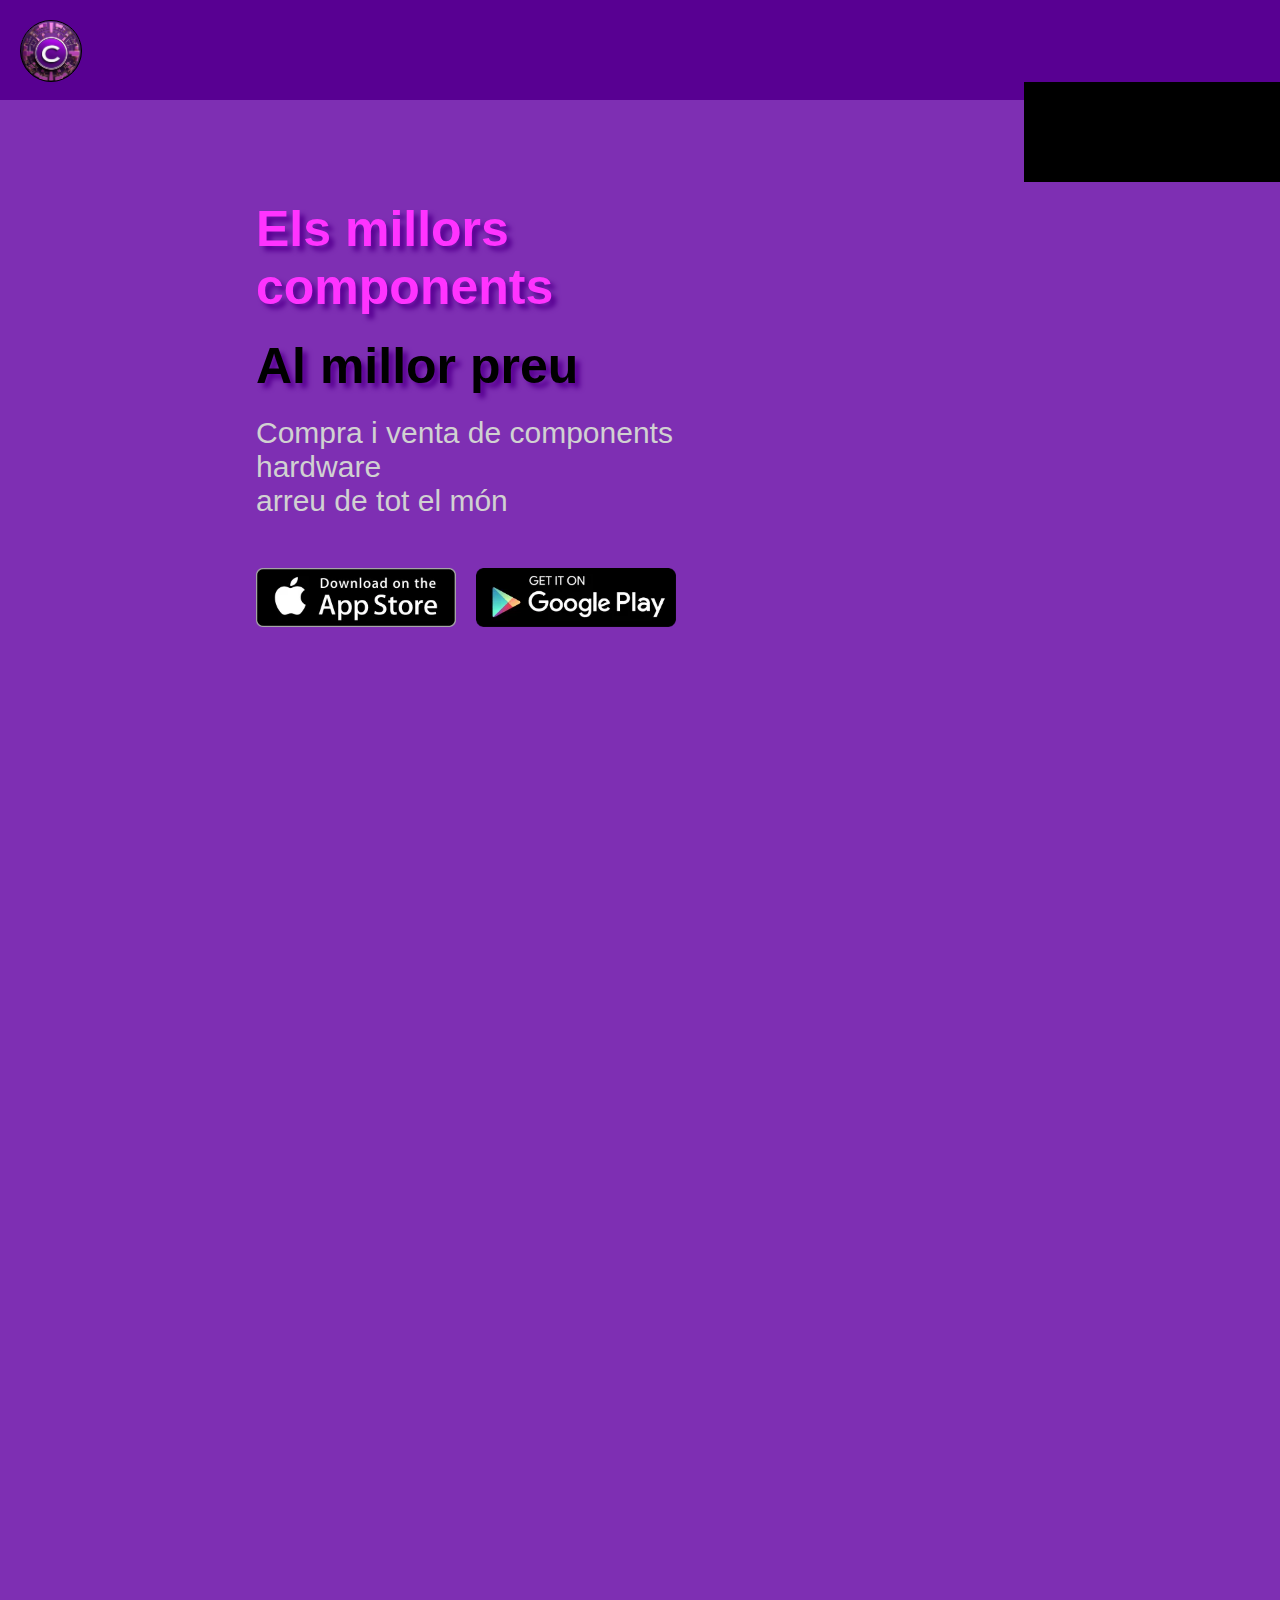
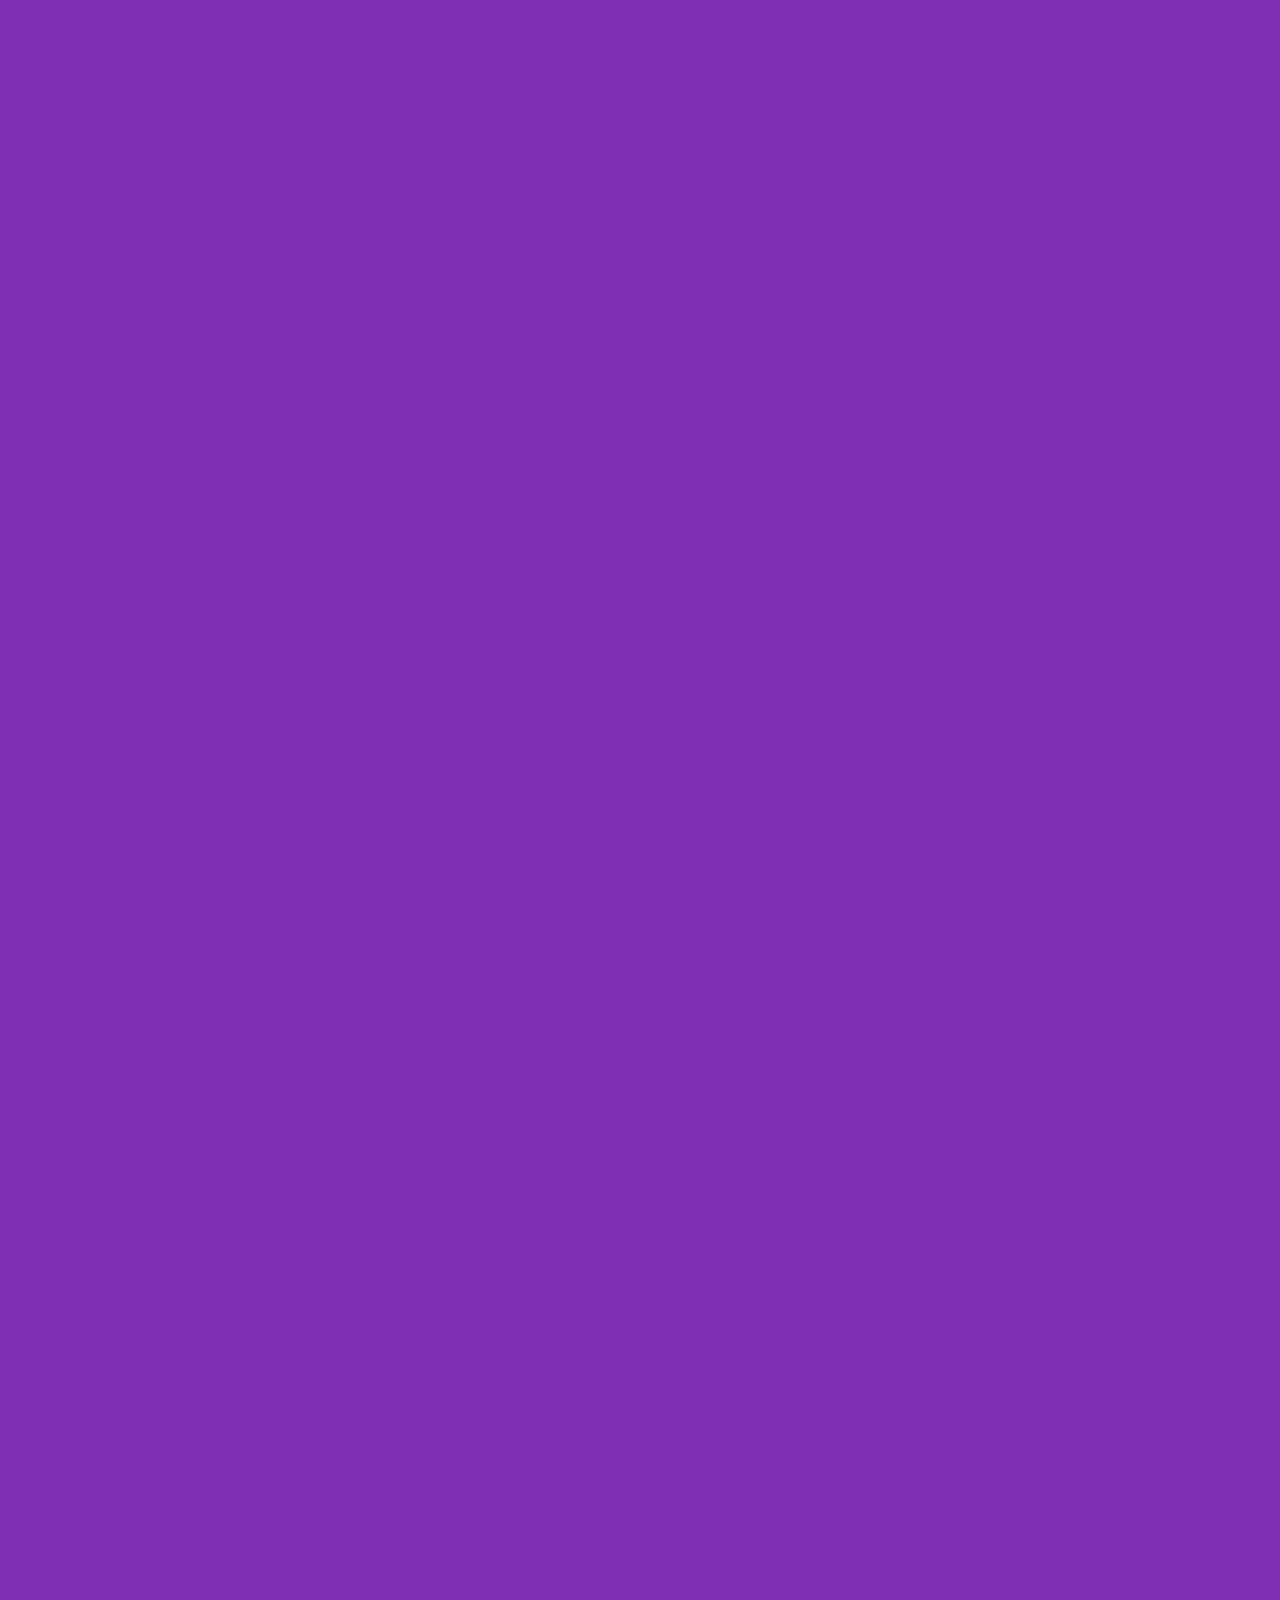
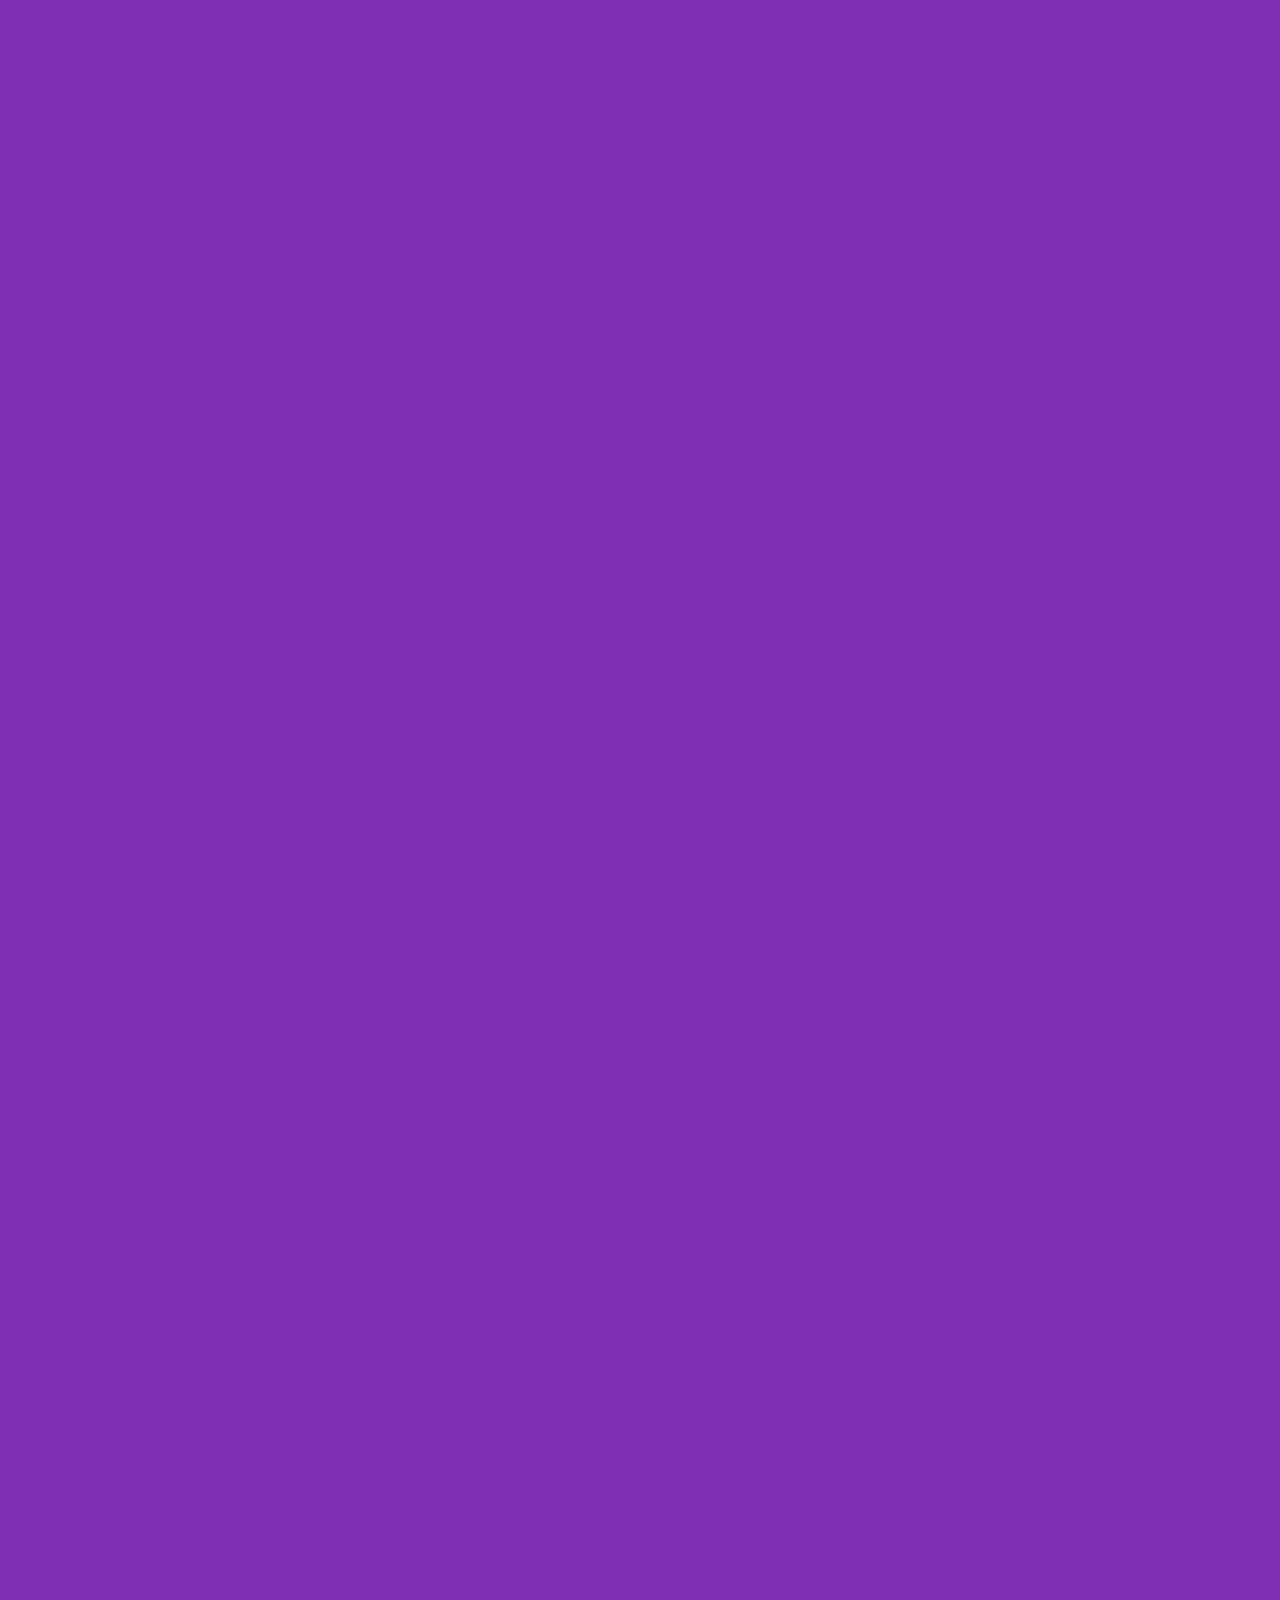
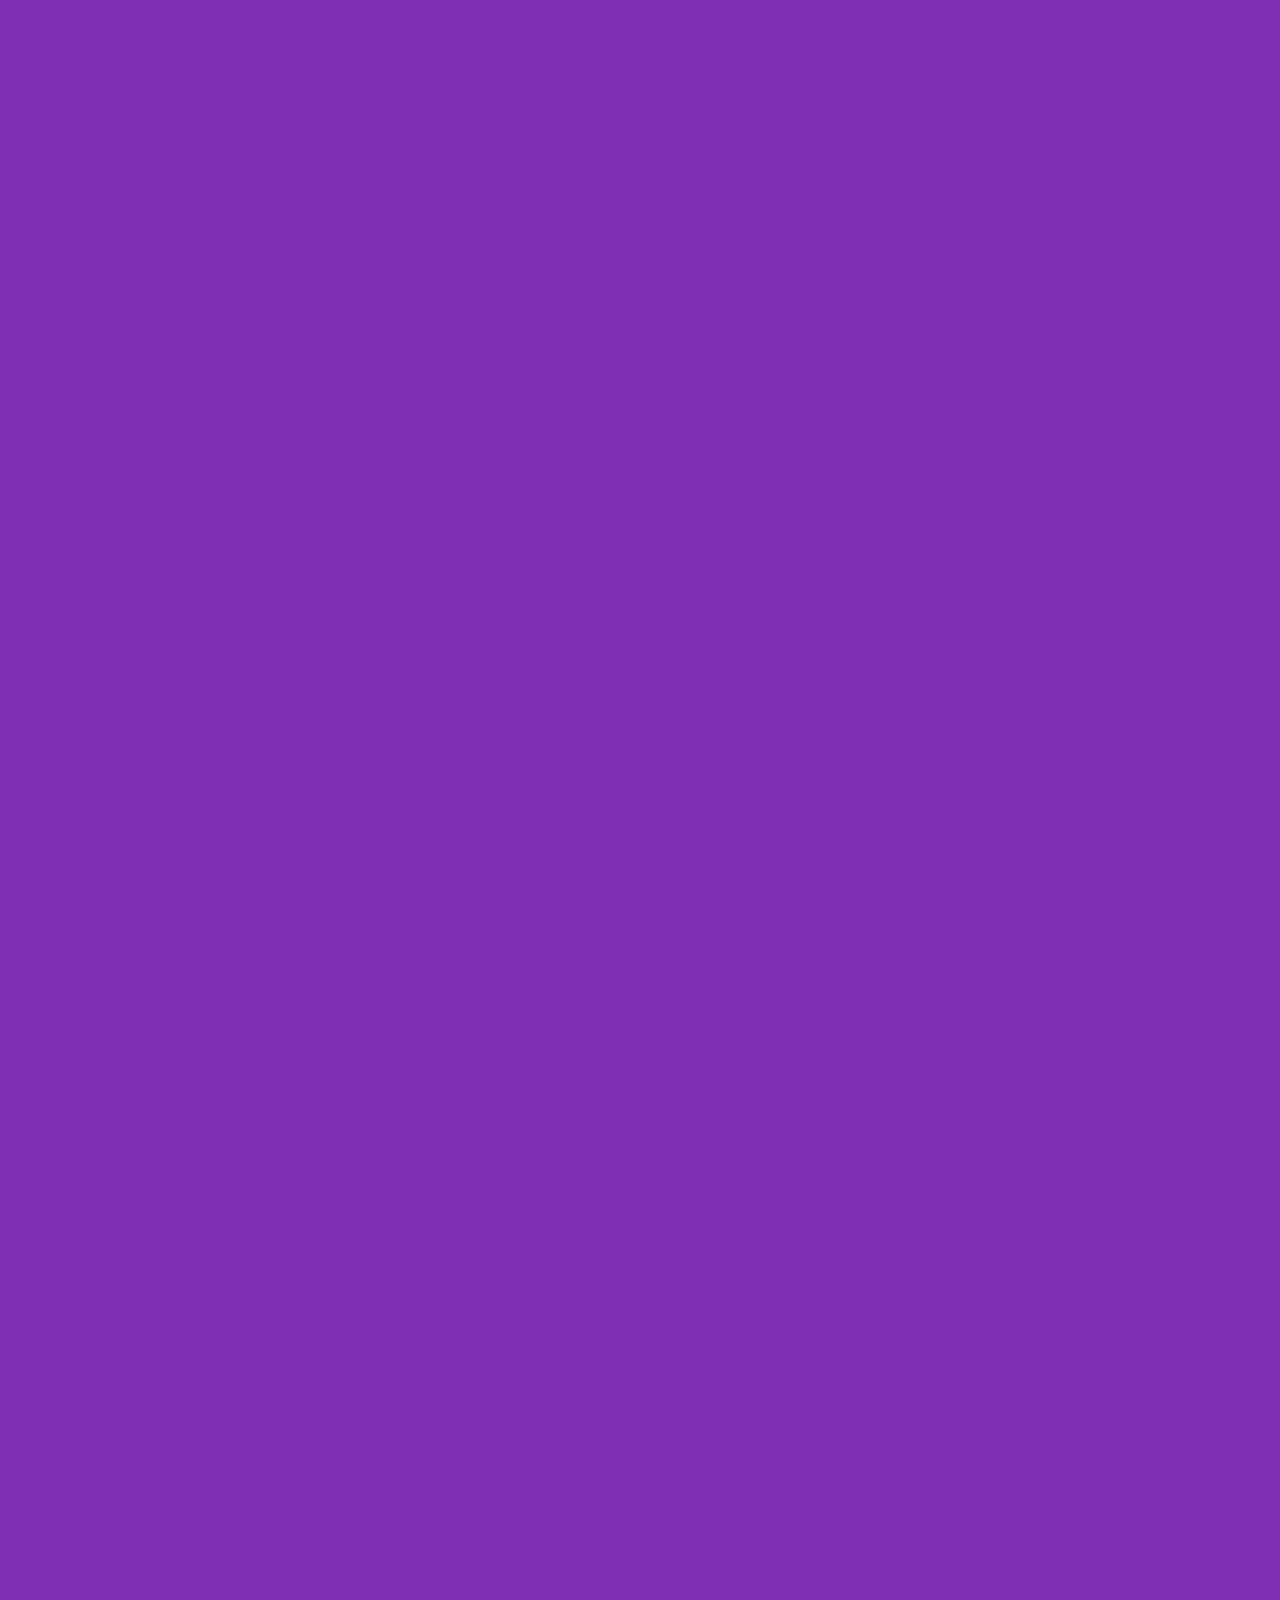
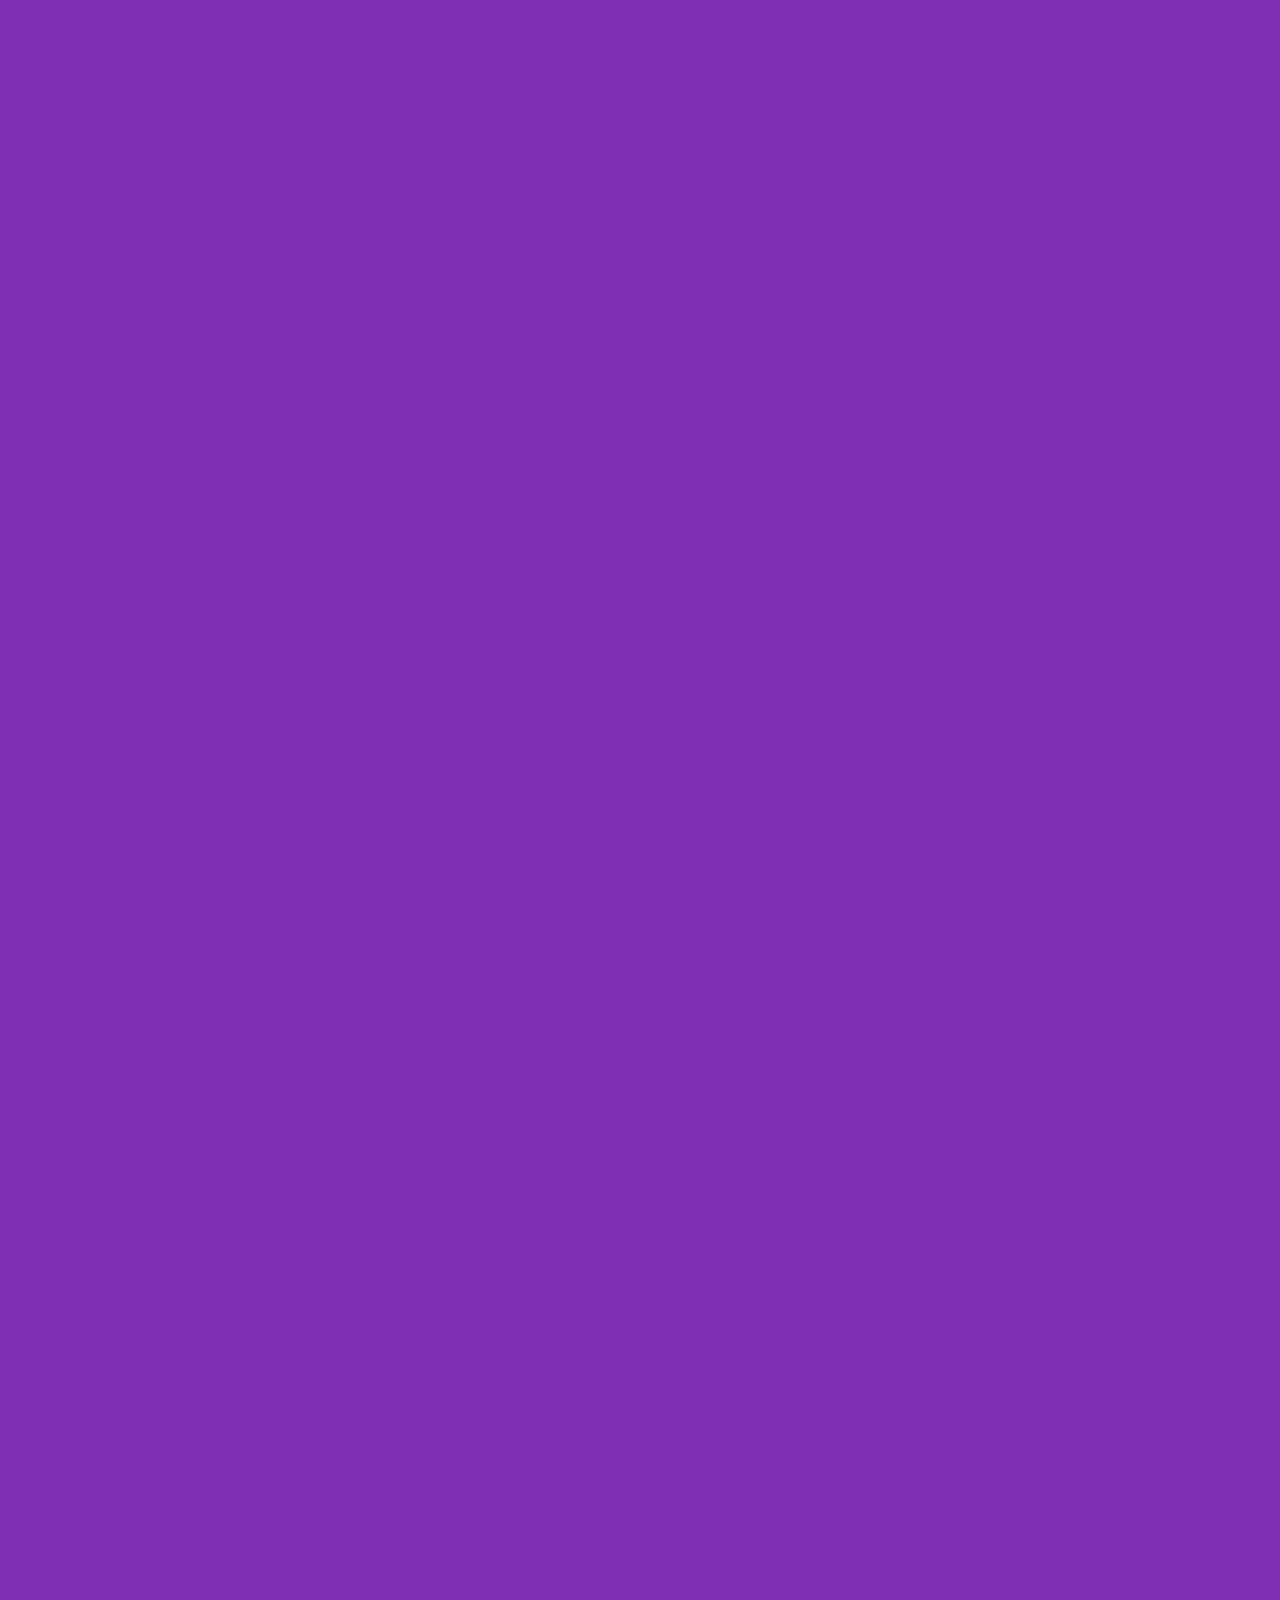
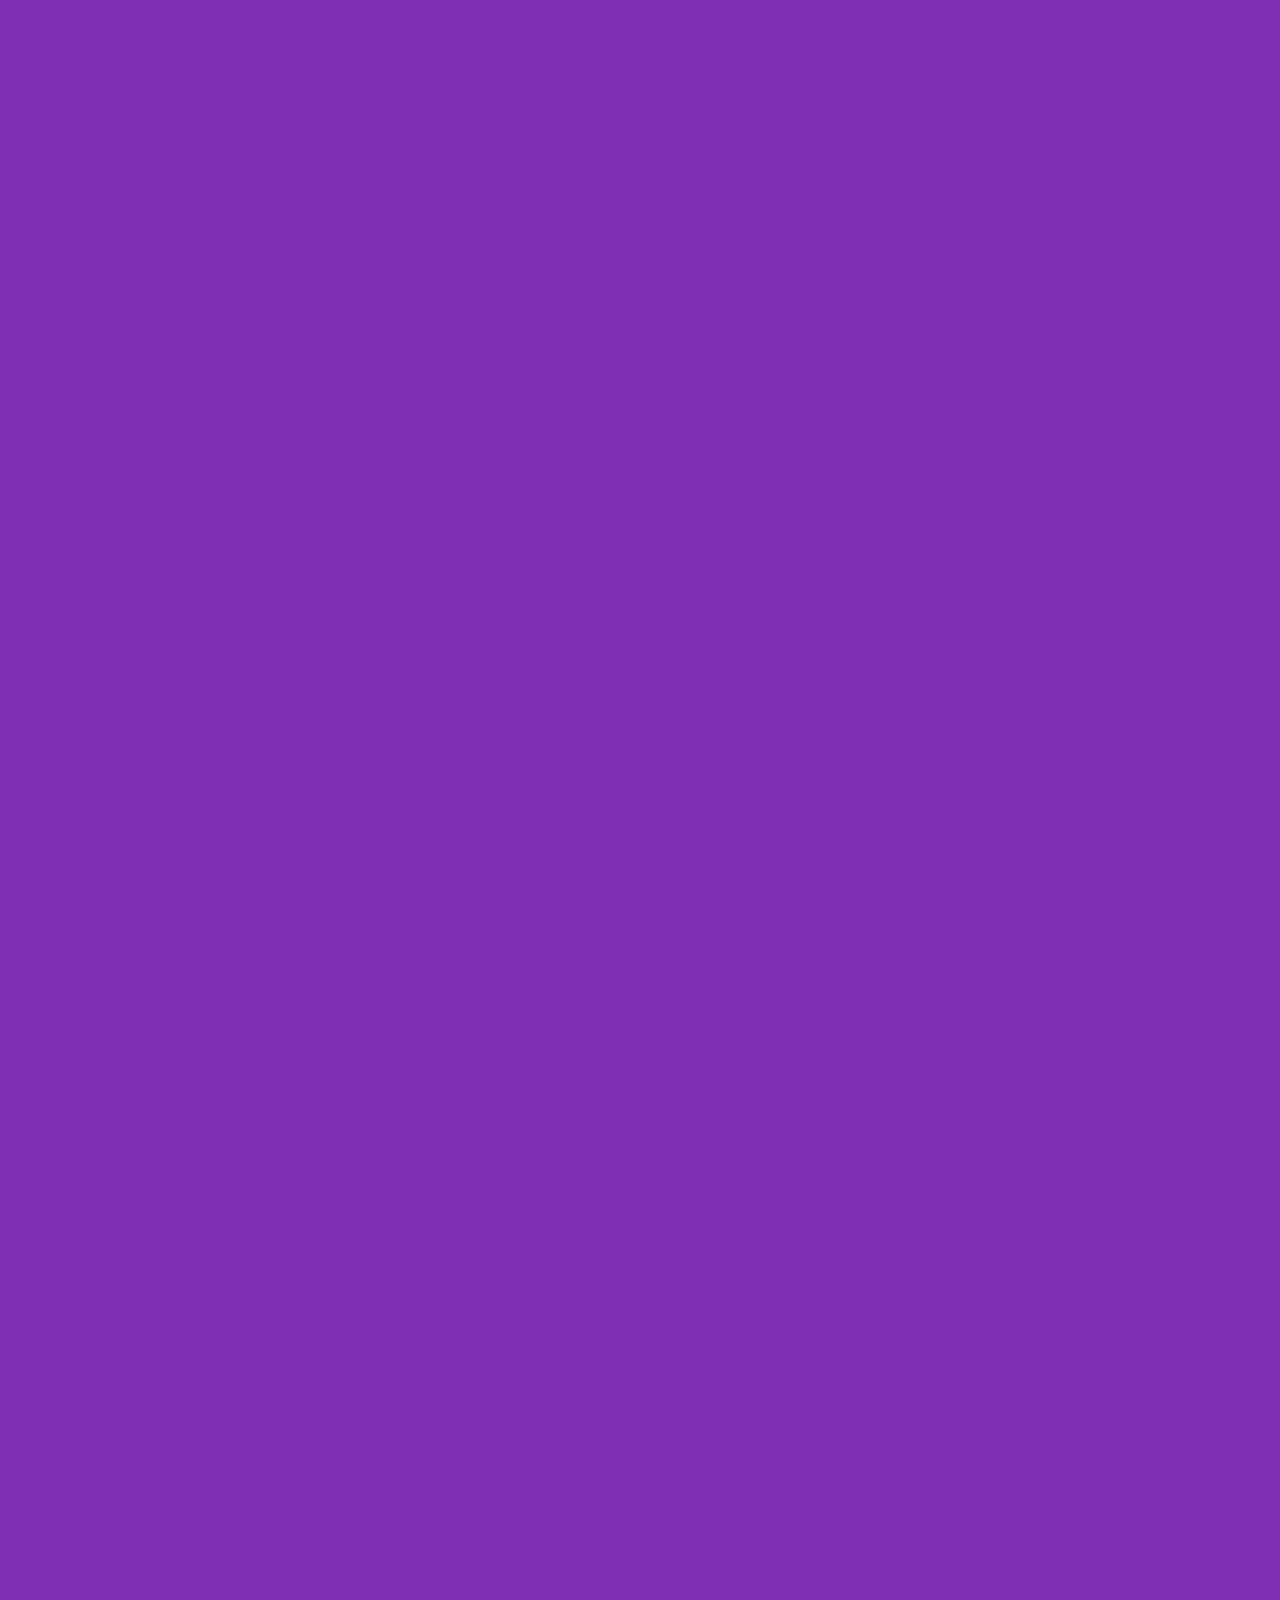
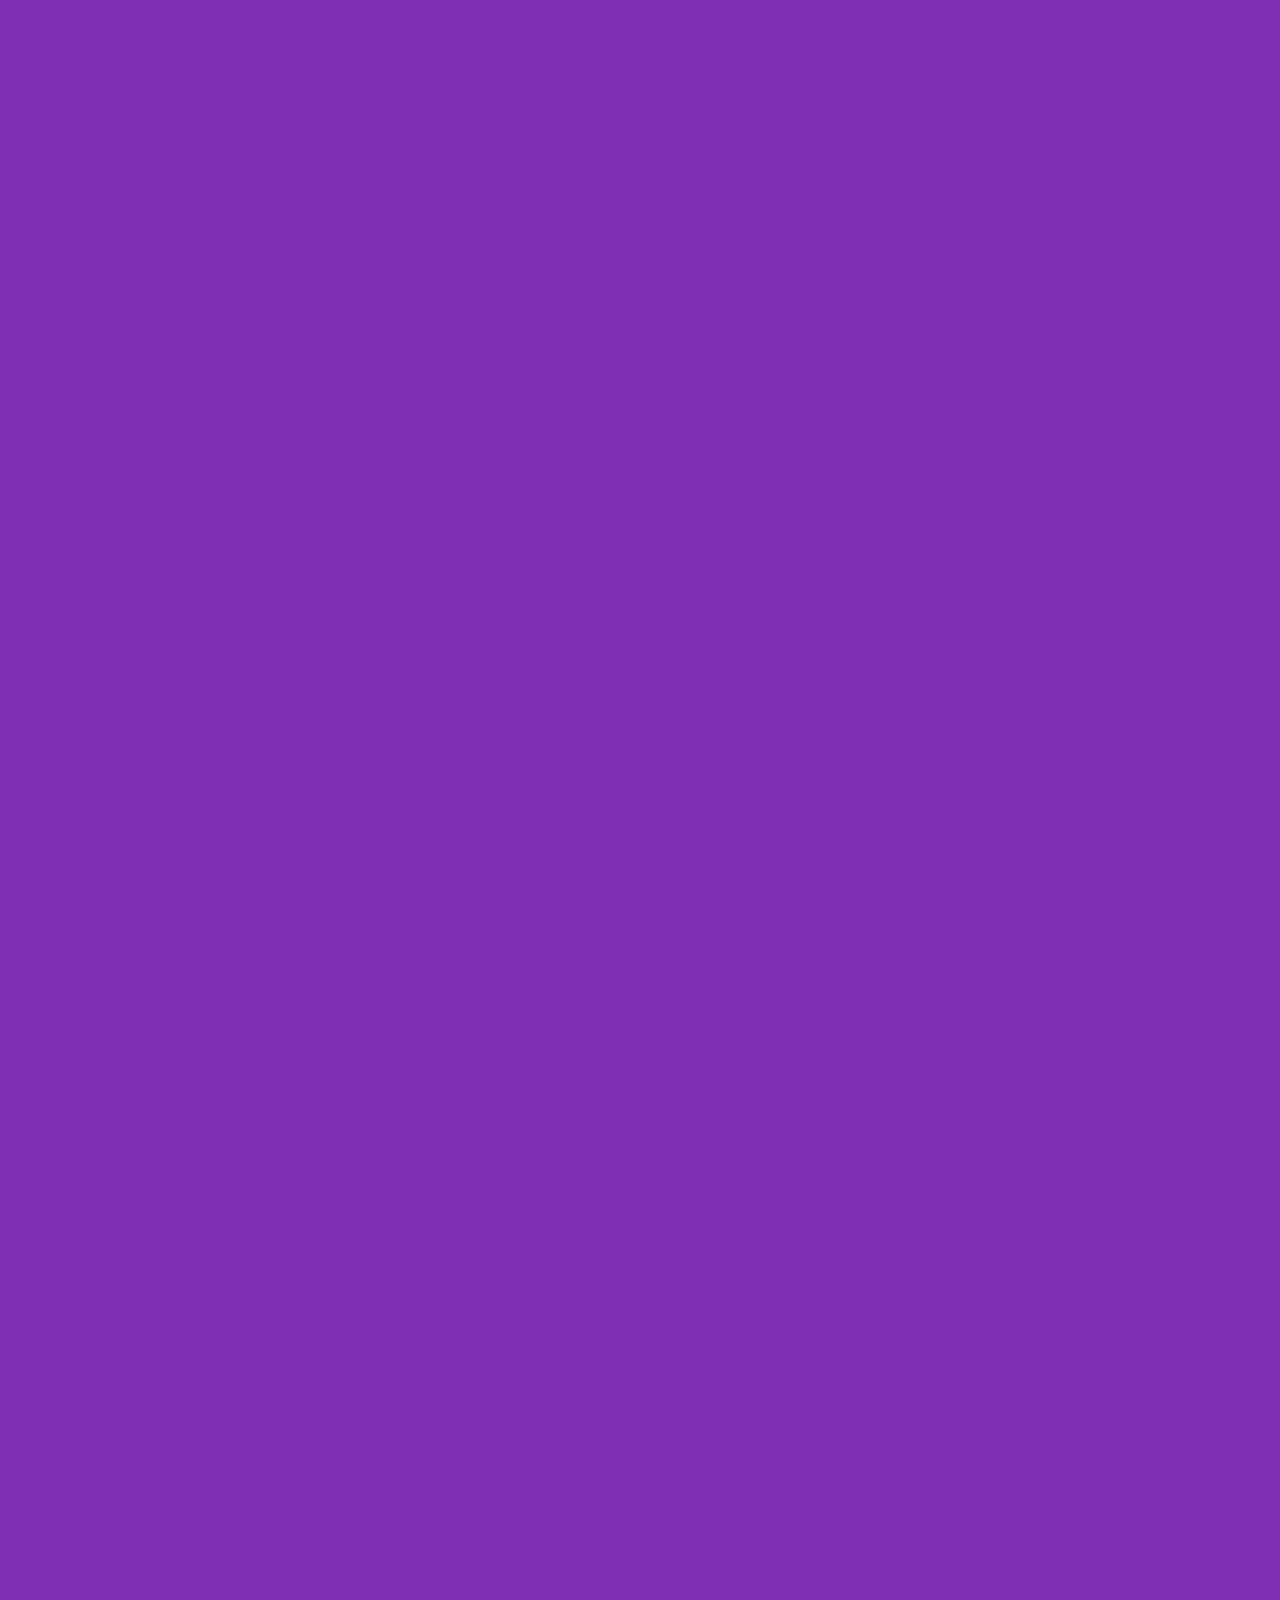
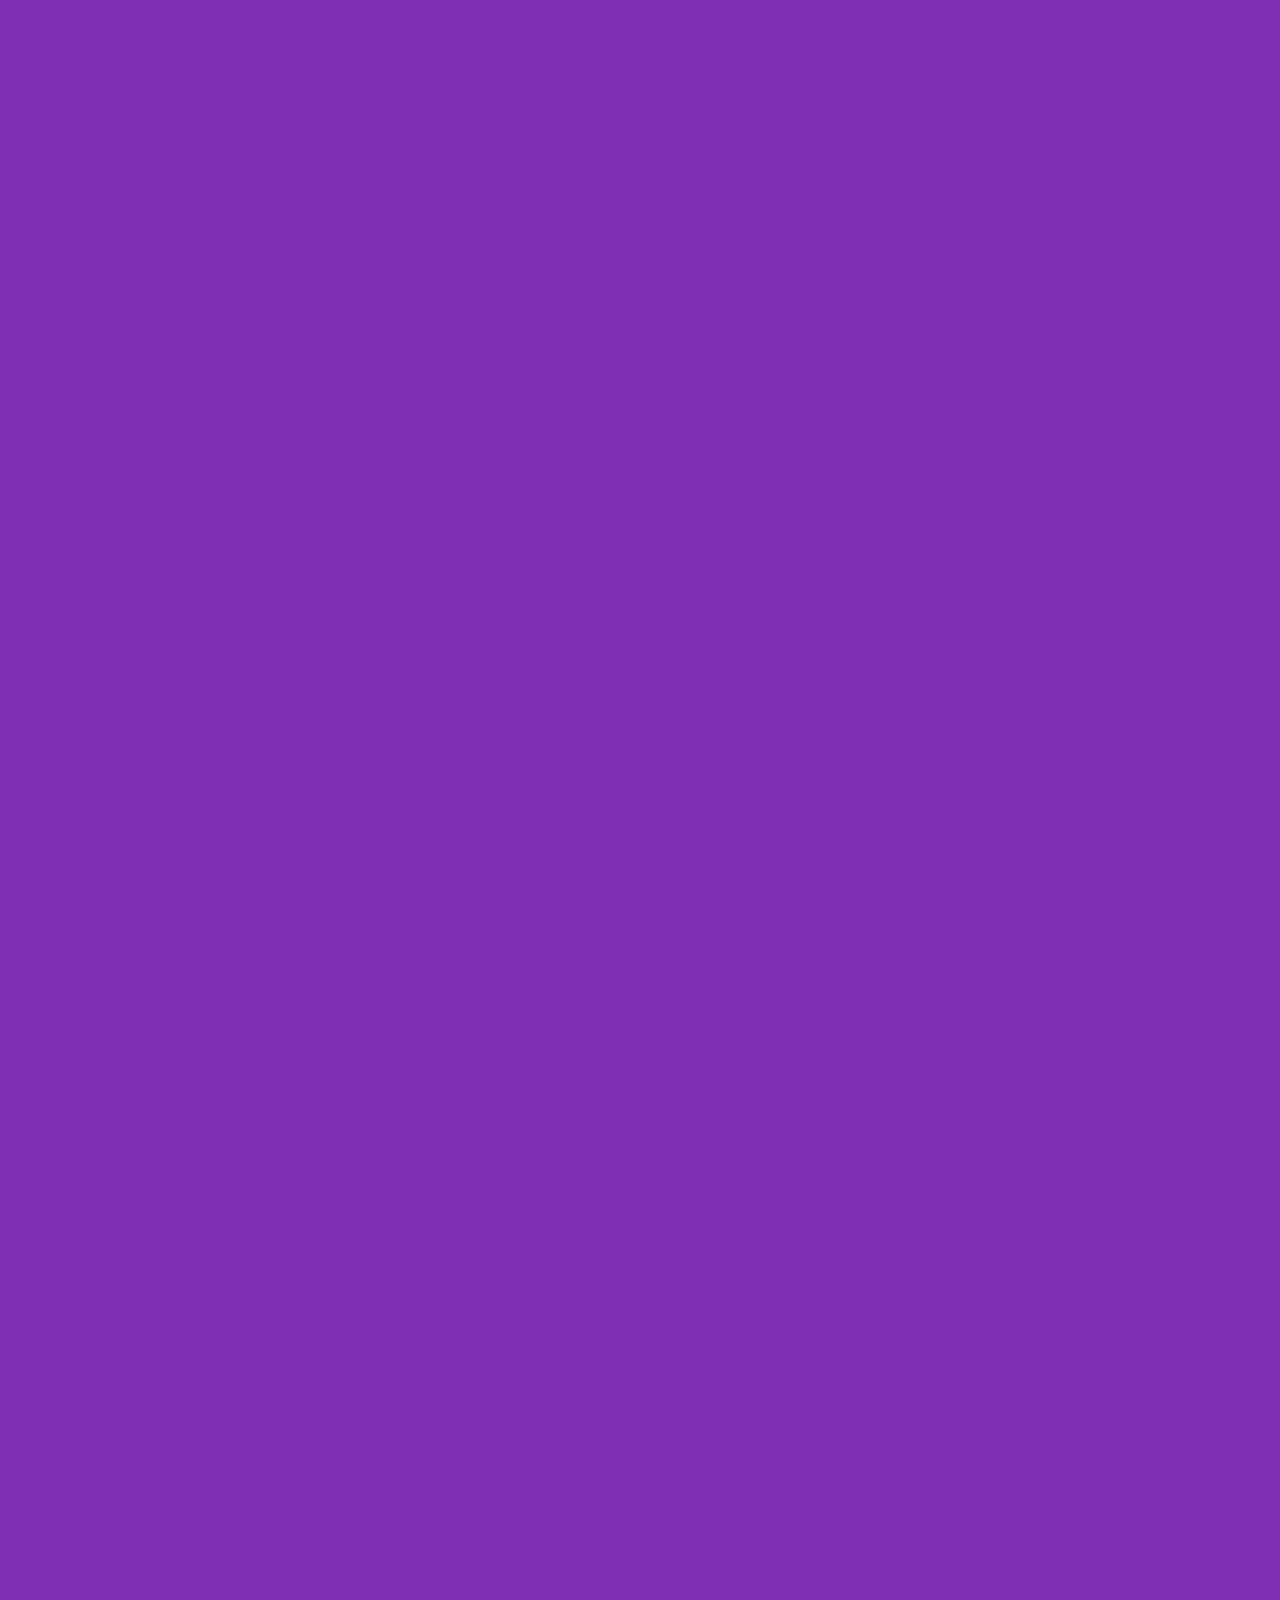
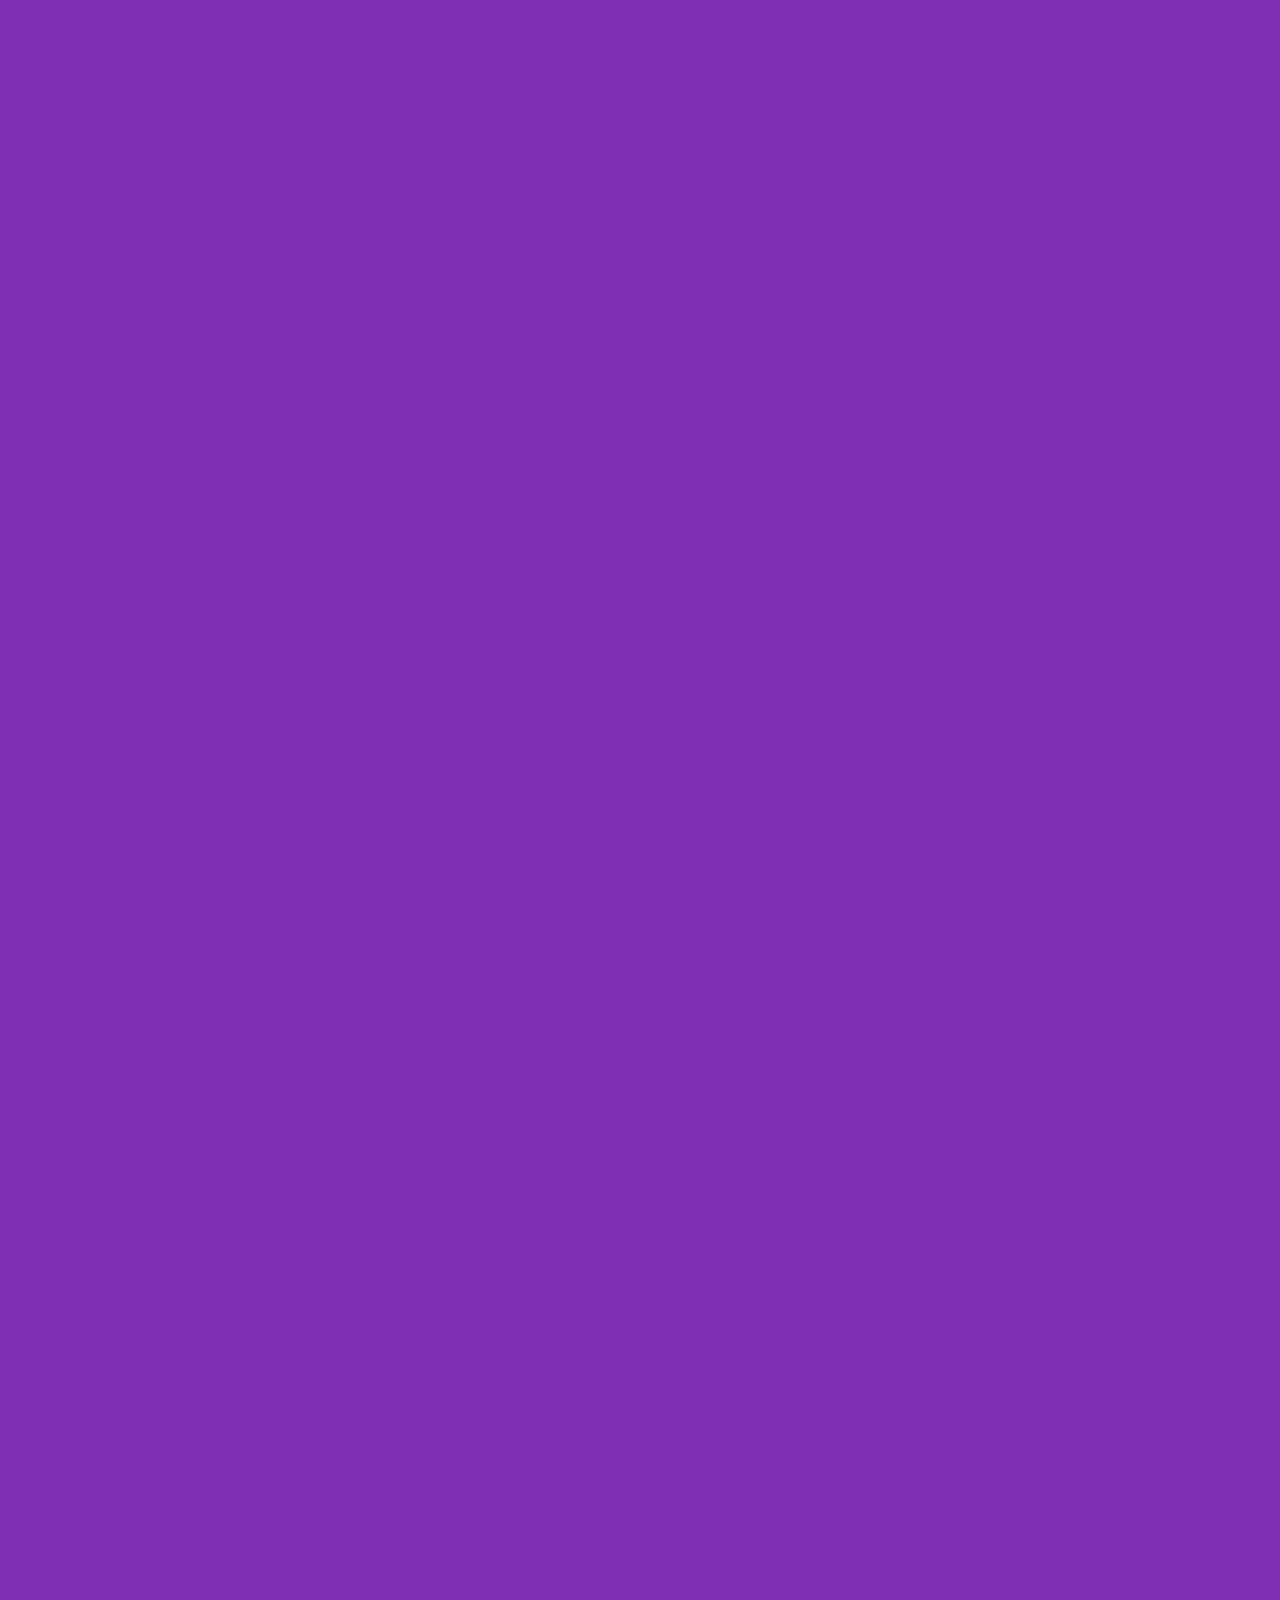
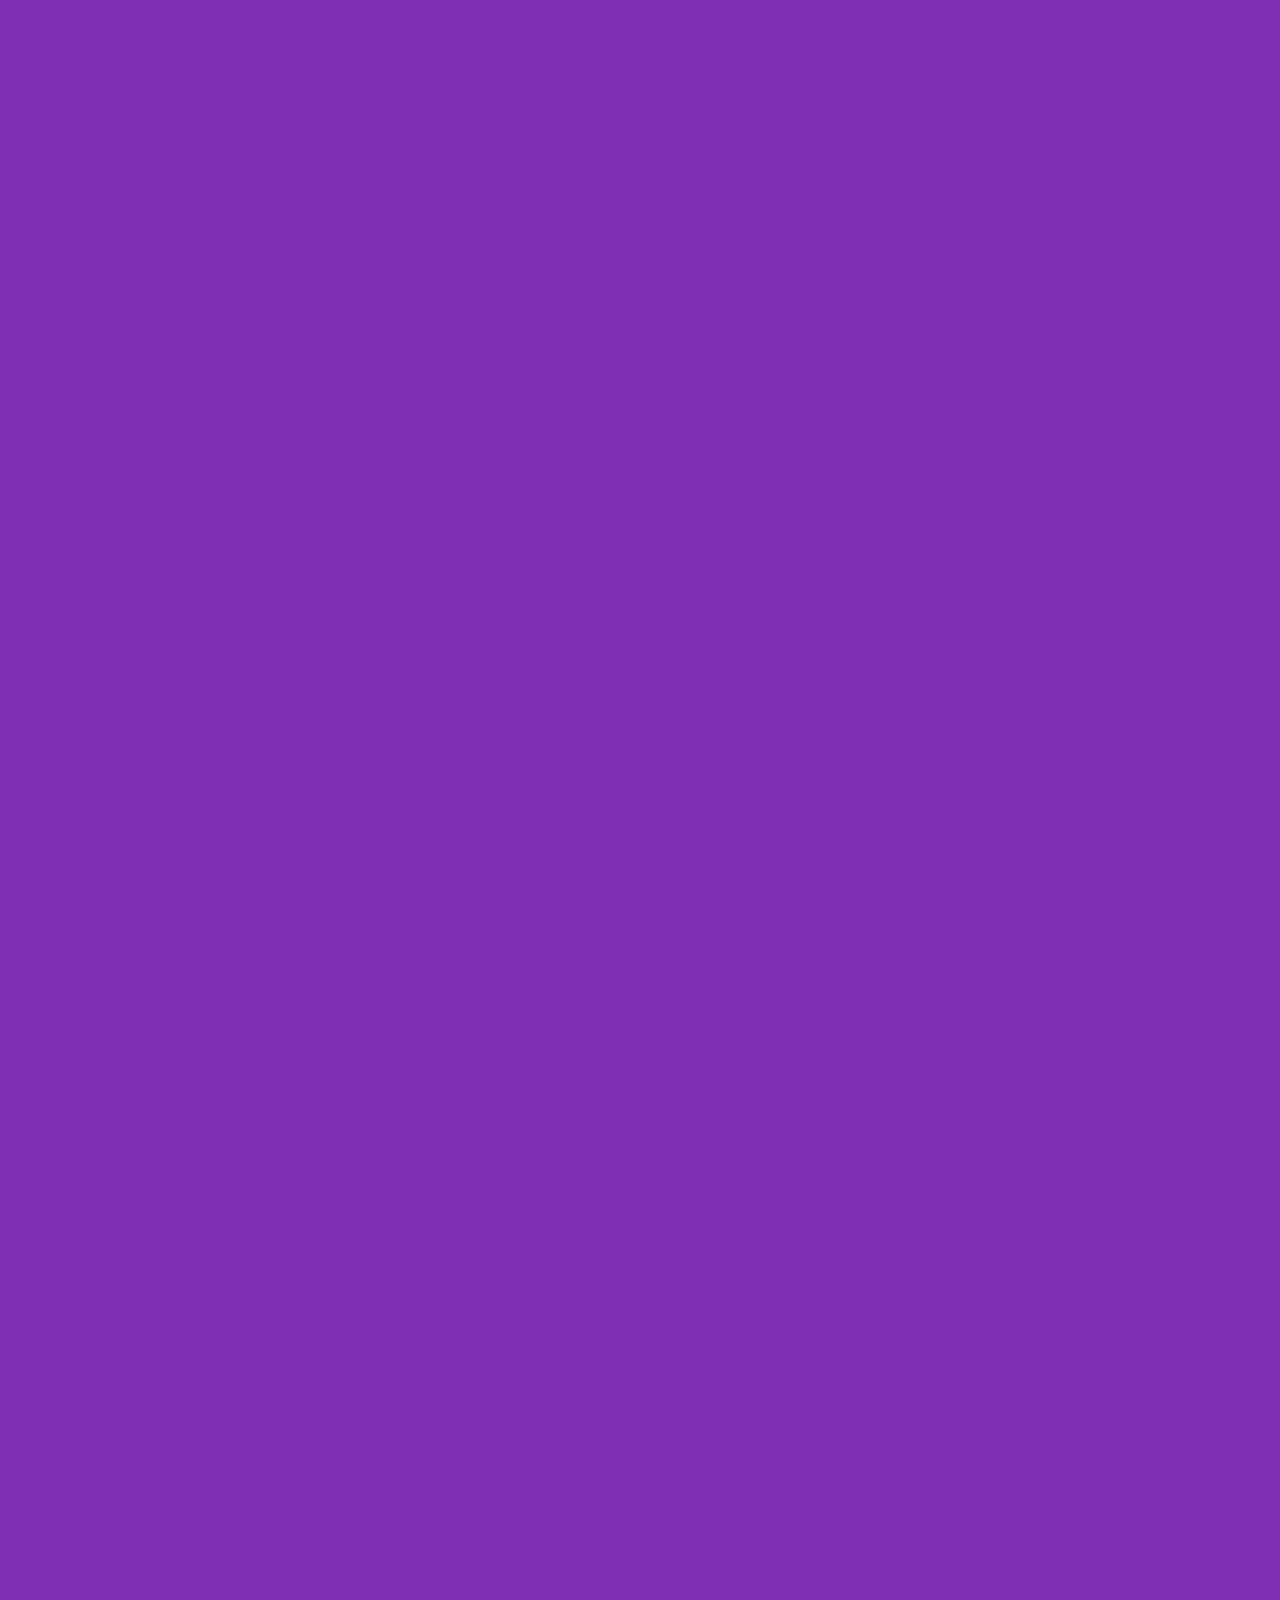
==== index.html @ b944243a "20 nov, botones appstore" ====
<!DOCTYPE html>
<html lang="es">
<head>
    <meta charset="UTF-8" />
    <meta name="viewport" content="width=device-width, initial-scale=1.0" />
    <link rel="stylesheet" href="style.css" type="text/css" />
    <link rel="icon" type="image/png" href="icono_procesador.png" />
    <title>CyberShop</title>
</head>
<body>
    <div class="principal">
        <div style="margin-top: 0px"></div>
        <div class="CajaTextosInicio">
            <div class="Titulo1">
                <label>Els millors components</label>
            </div>
            <div class="Titulo2">
                <label>Al millor preu</label>
            </div>
            <div class="subtitulo">
                <label>Compra i venta de components hardware <br> arreu de tot el món
                </label>
            </div>
            <div class="descarrega">
                <div class="appstore">
                    <a href="playstore.com"></a>
                </div>
                <div class="playstore">
                </div>
            </div>
        </div>

        <!--
        <div class="ona1"></div>
        -->




















        

    <div class="cabecera">
        <div class="logo"></div>
        <div class="iconos_header">
        </div>
    </div>
</body>
</html>
---- style.css ----
/* Cabecera */
.cabecera{
    position: fixed;
    top: 0px;
    left: 0px;
    width: 100%;
    height: 100px;
    background-color: #580092;
}
.logo{
    background-image: url(logo_cybershop.jpg);
    background-repeat: no-repeat;
    width: 60px;
    height: 60px;
    background-size:162px;
    background-position-x: 50.3%;
    background-position-y:45%;
    margin-top: 20px;
    margin-left: 20px;
    border-radius: 50%;
    border-style: solid;
    border-color: black;
    border-width: 1px;
}
.iconos_header{
    margin-left: 80%;
    background-color: black;
    width: 20%;
    height: 100px;

}
/* Fin cabecera */

/*Pagina Principal*/
.principal {
    width: 100%;
    height: 20000px;
    background-color: #7E2FB3;
    position: absolute;
    top: 0px;
    left: 0px;
    font-family: 'Segoe UI', Tahoma, Geneva, Verdana, sans-serif;
}
.Titulo1 label{
    font-size:50px;
    font-weight: 600;
    color: #FF33FF;
    text-shadow:5px 5px 5px #580092;
}
.Titulo2 label{
    font-size:50px;
    font-weight: 600;
    text-shadow:5px 5px 5px #580092;
    height: 500px;
    line-height: 100px;
}
.subtitulo label{
    color: #d1d1d1;
    font-size: 30px;
}
.CajaTextosInicio{
    margin-left: 20%;
    margin-right: 45%;
    margin-top: 200px;
}
.descarrega {
    margin-top: 50px;
    width: 500px;
    height: 200px;
}
.playstore {
    background-image: url(playstore.png);
    background-repeat: no-repeat;
    background-size: contain;
    width: 200px;
    height: 60px;
    margin-top: -60px;
    margin-left: 220px;

}
.appstore {
    background-image: url(appstore.png);
    background-repeat: no-repeat;
    background-size: 200px;
    width: 200px;
    height: 60px;
}


















/*Fin pagina principal*/
/* Tienda */
.caja{
    background-color: white;
    width: 20%;
    margin-left: 2.5%;
    margin-right: 2.5%;
    height: 400px;
    position: absolute;
}
.cajas{
    width: 100%;
}
/* Fin Tienda*/
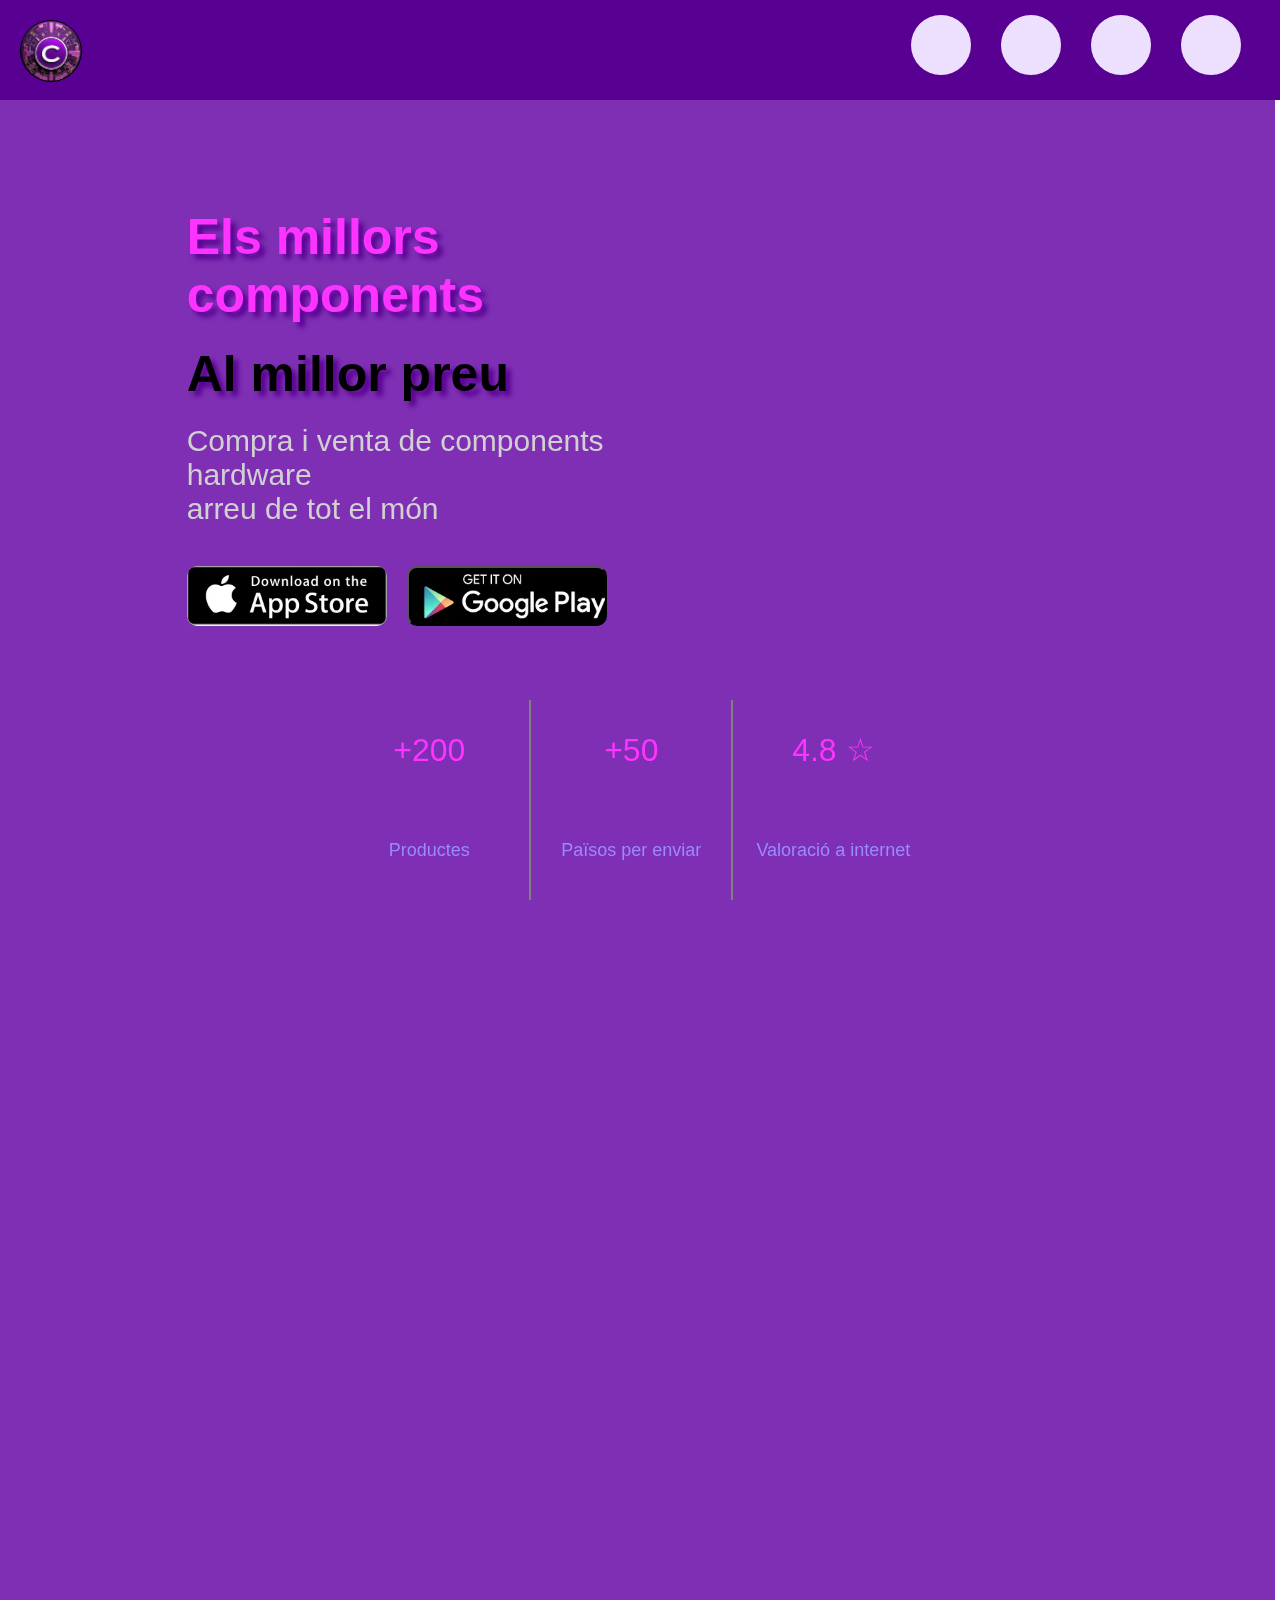
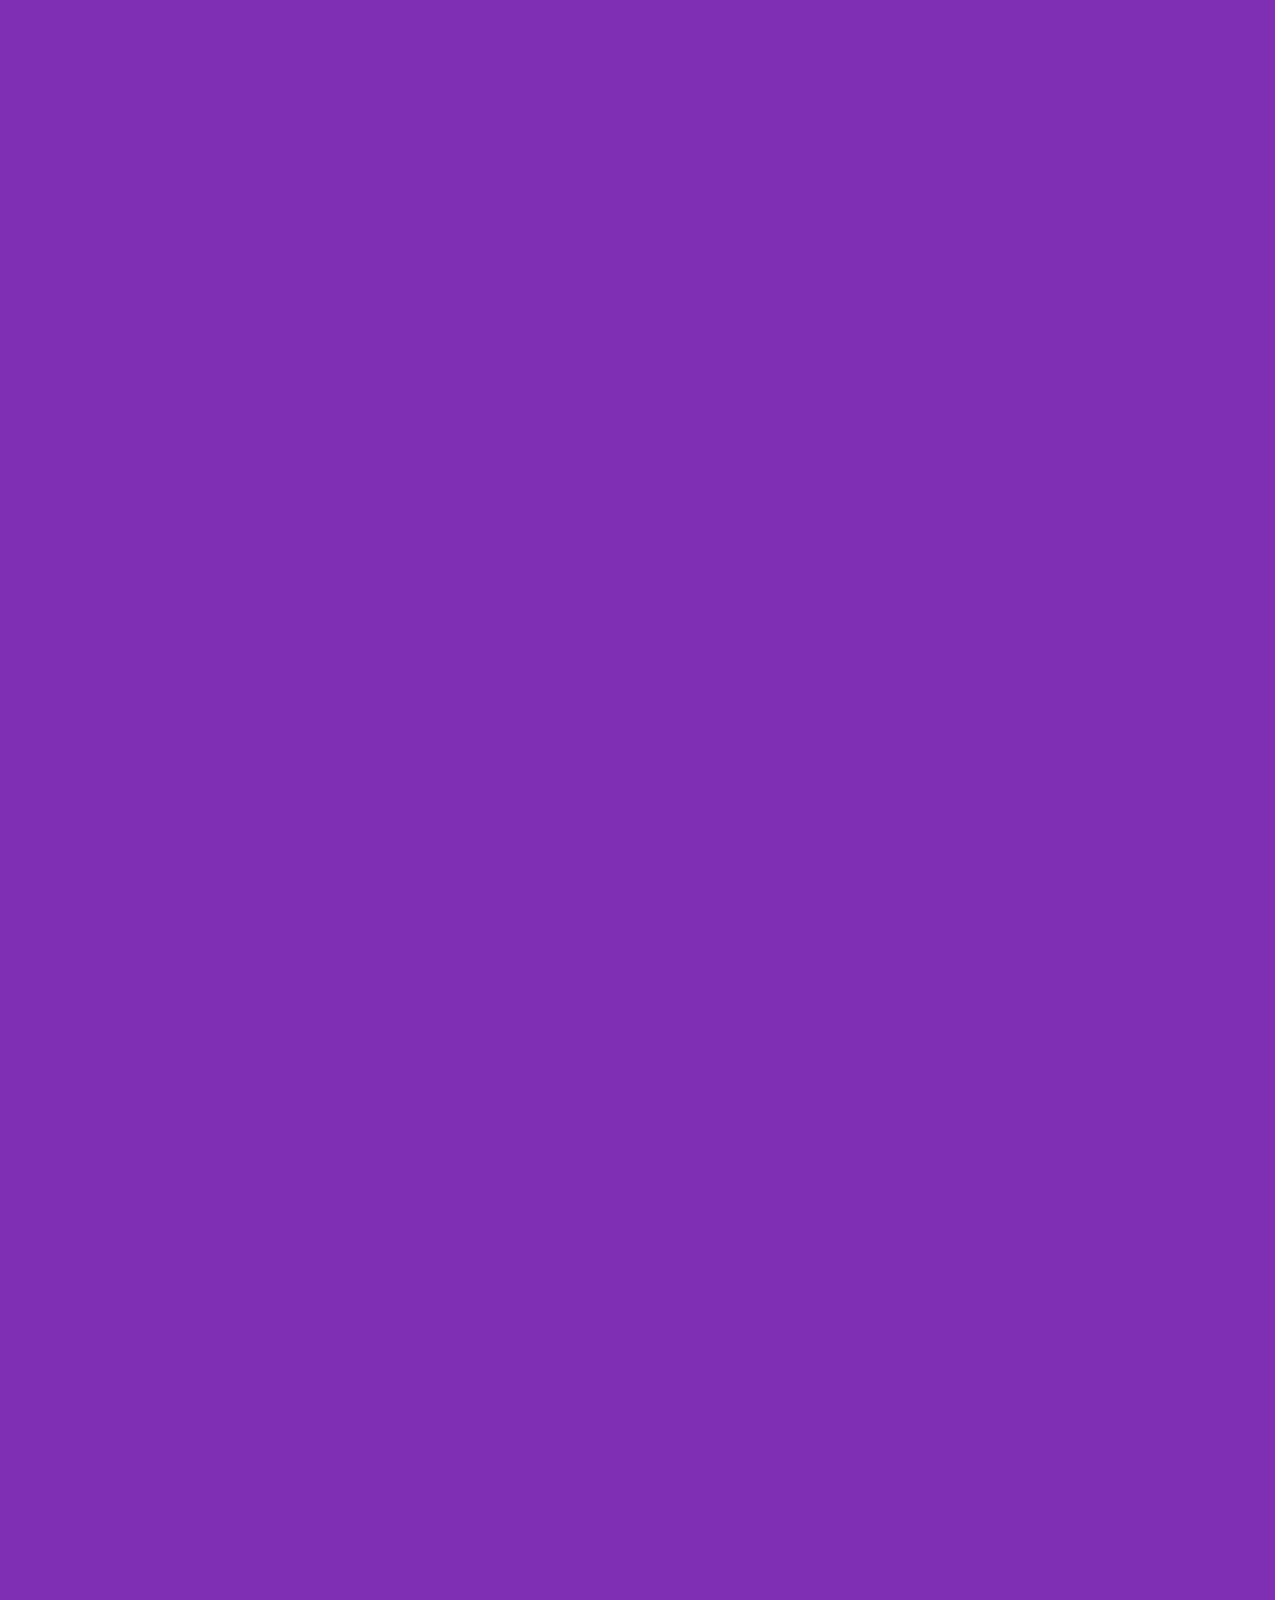
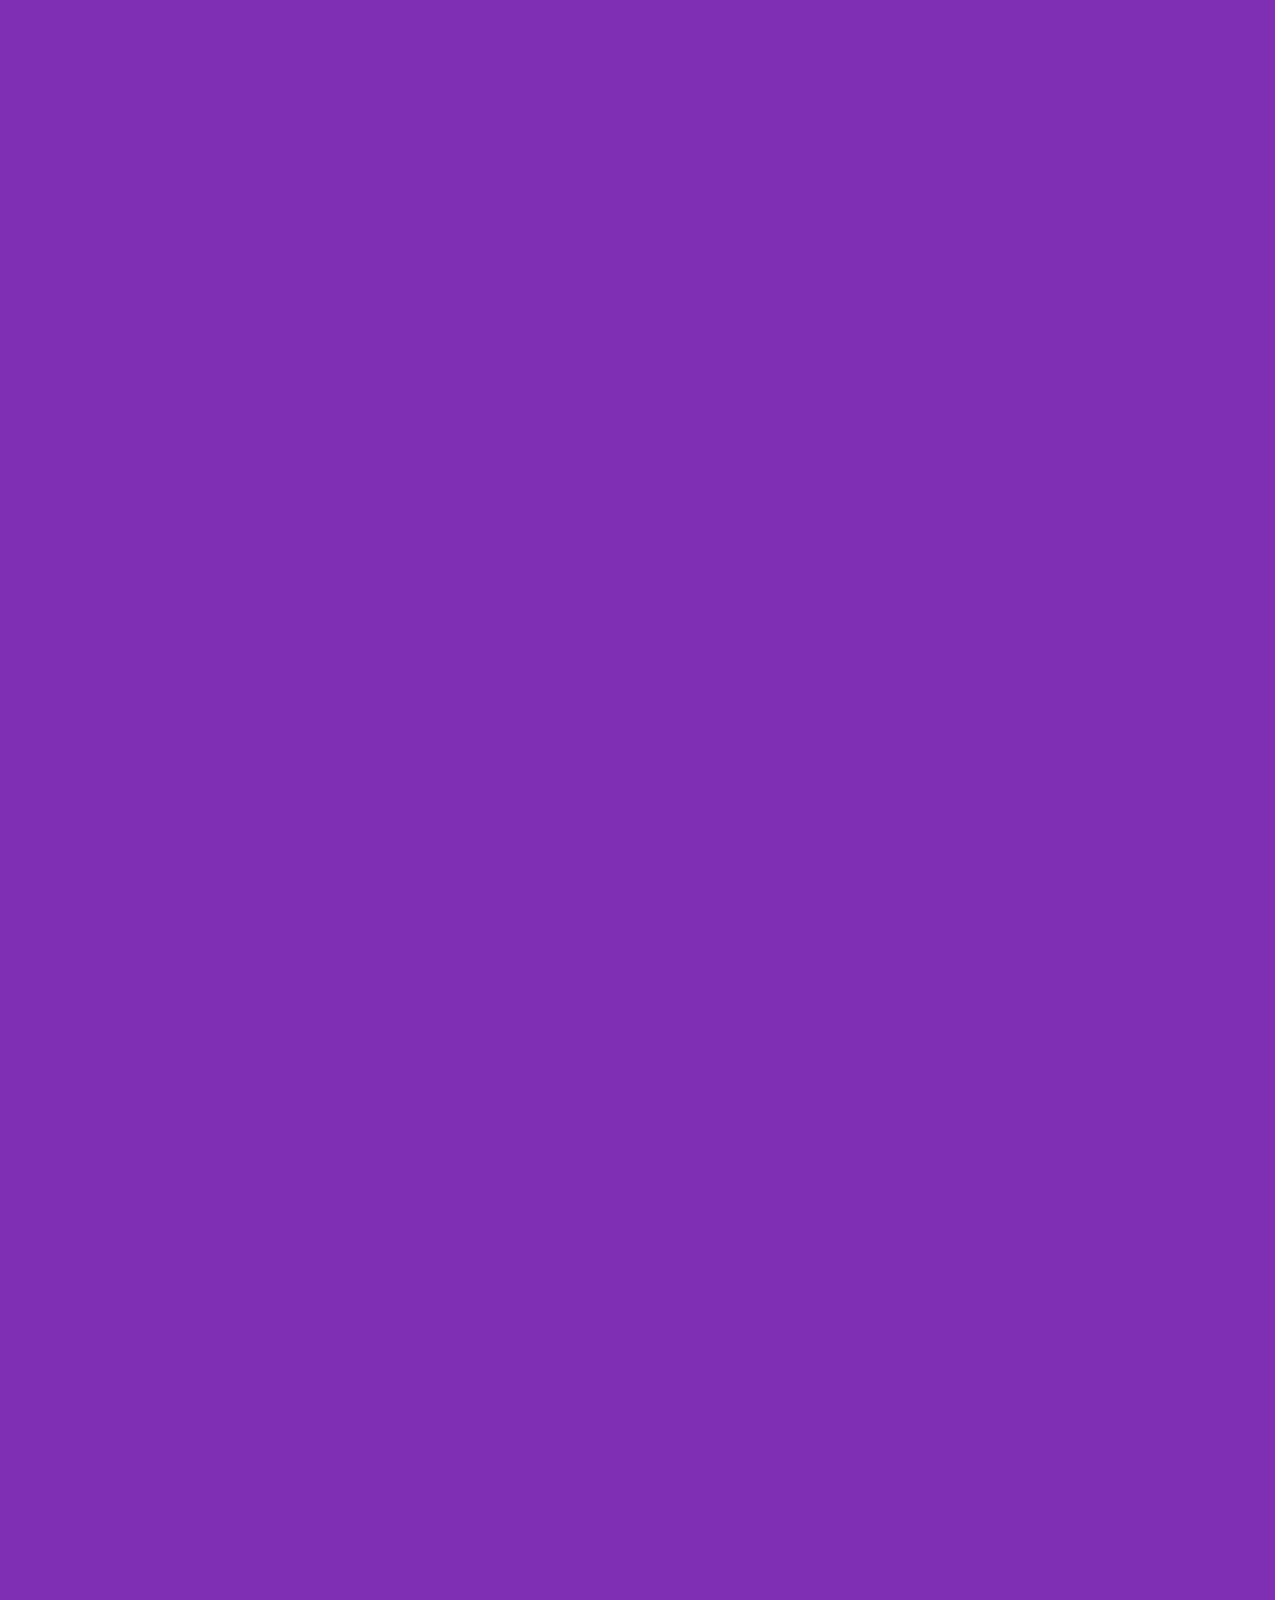
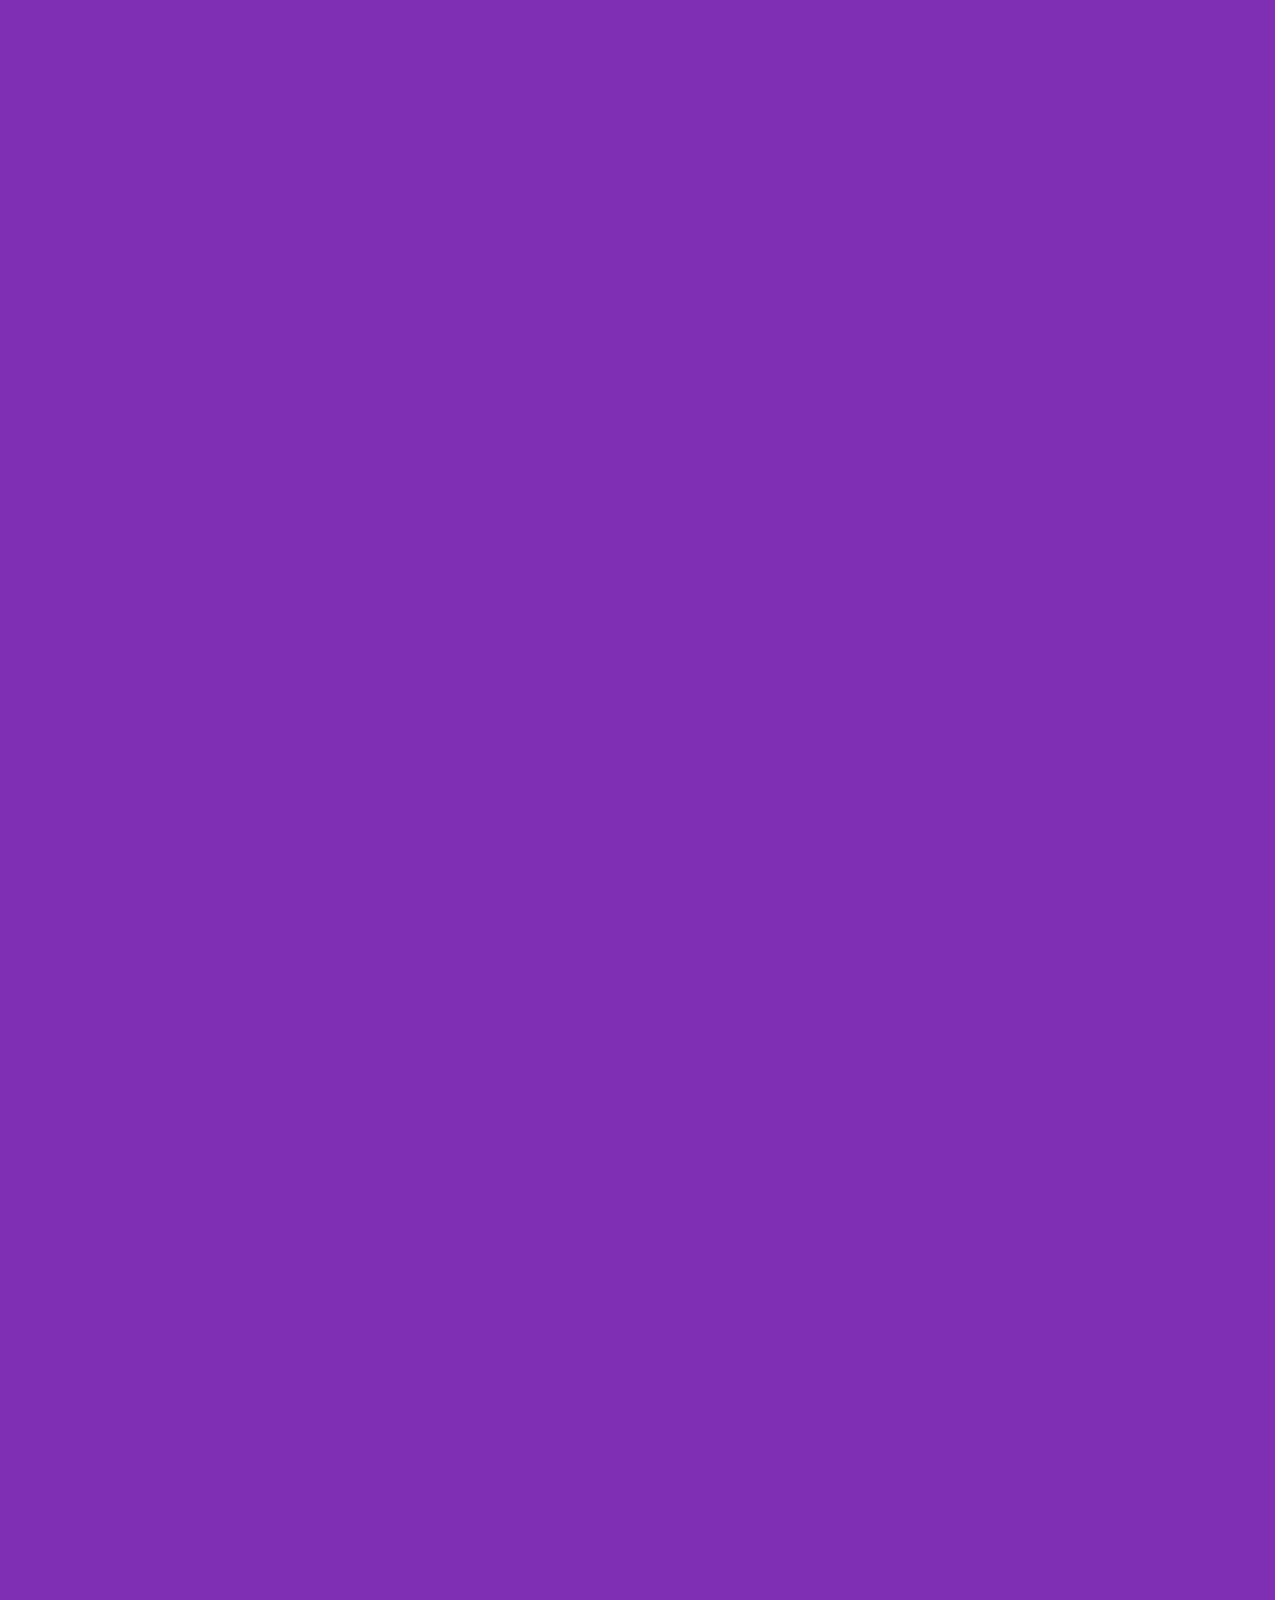
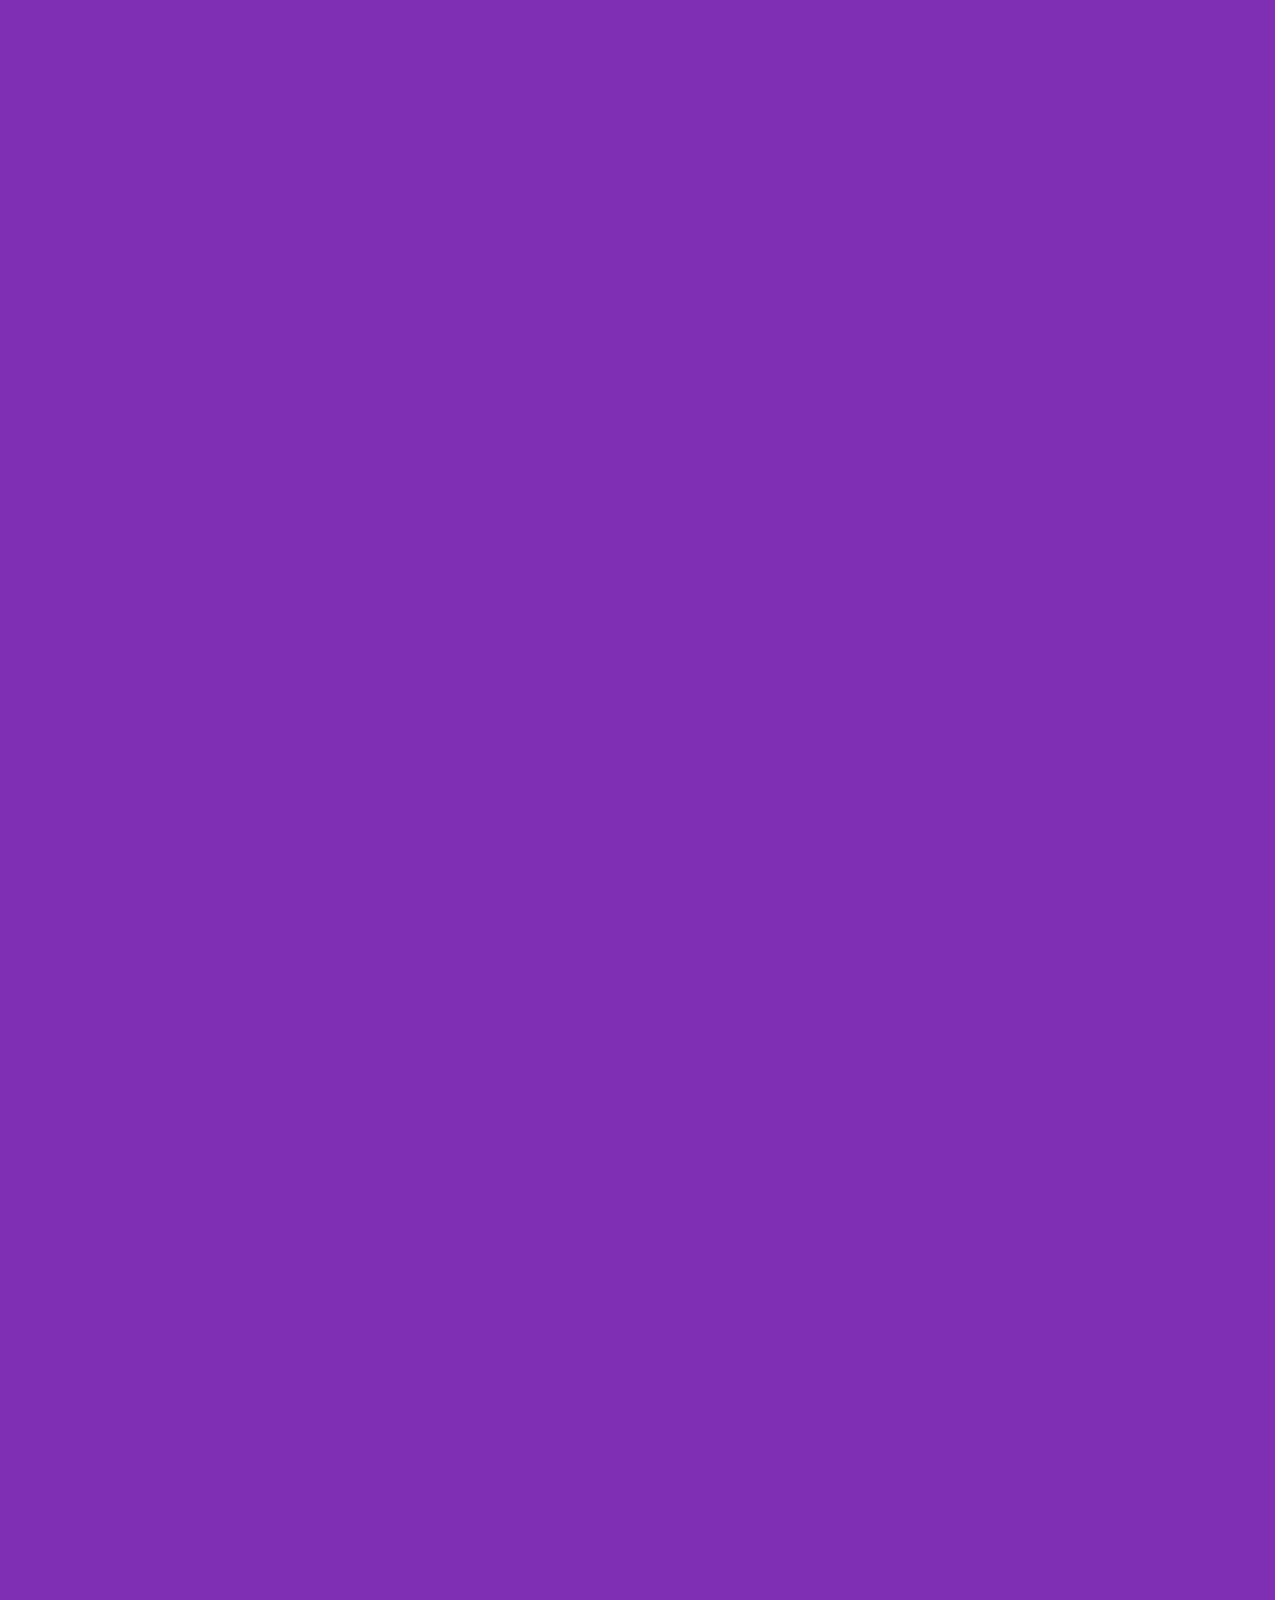
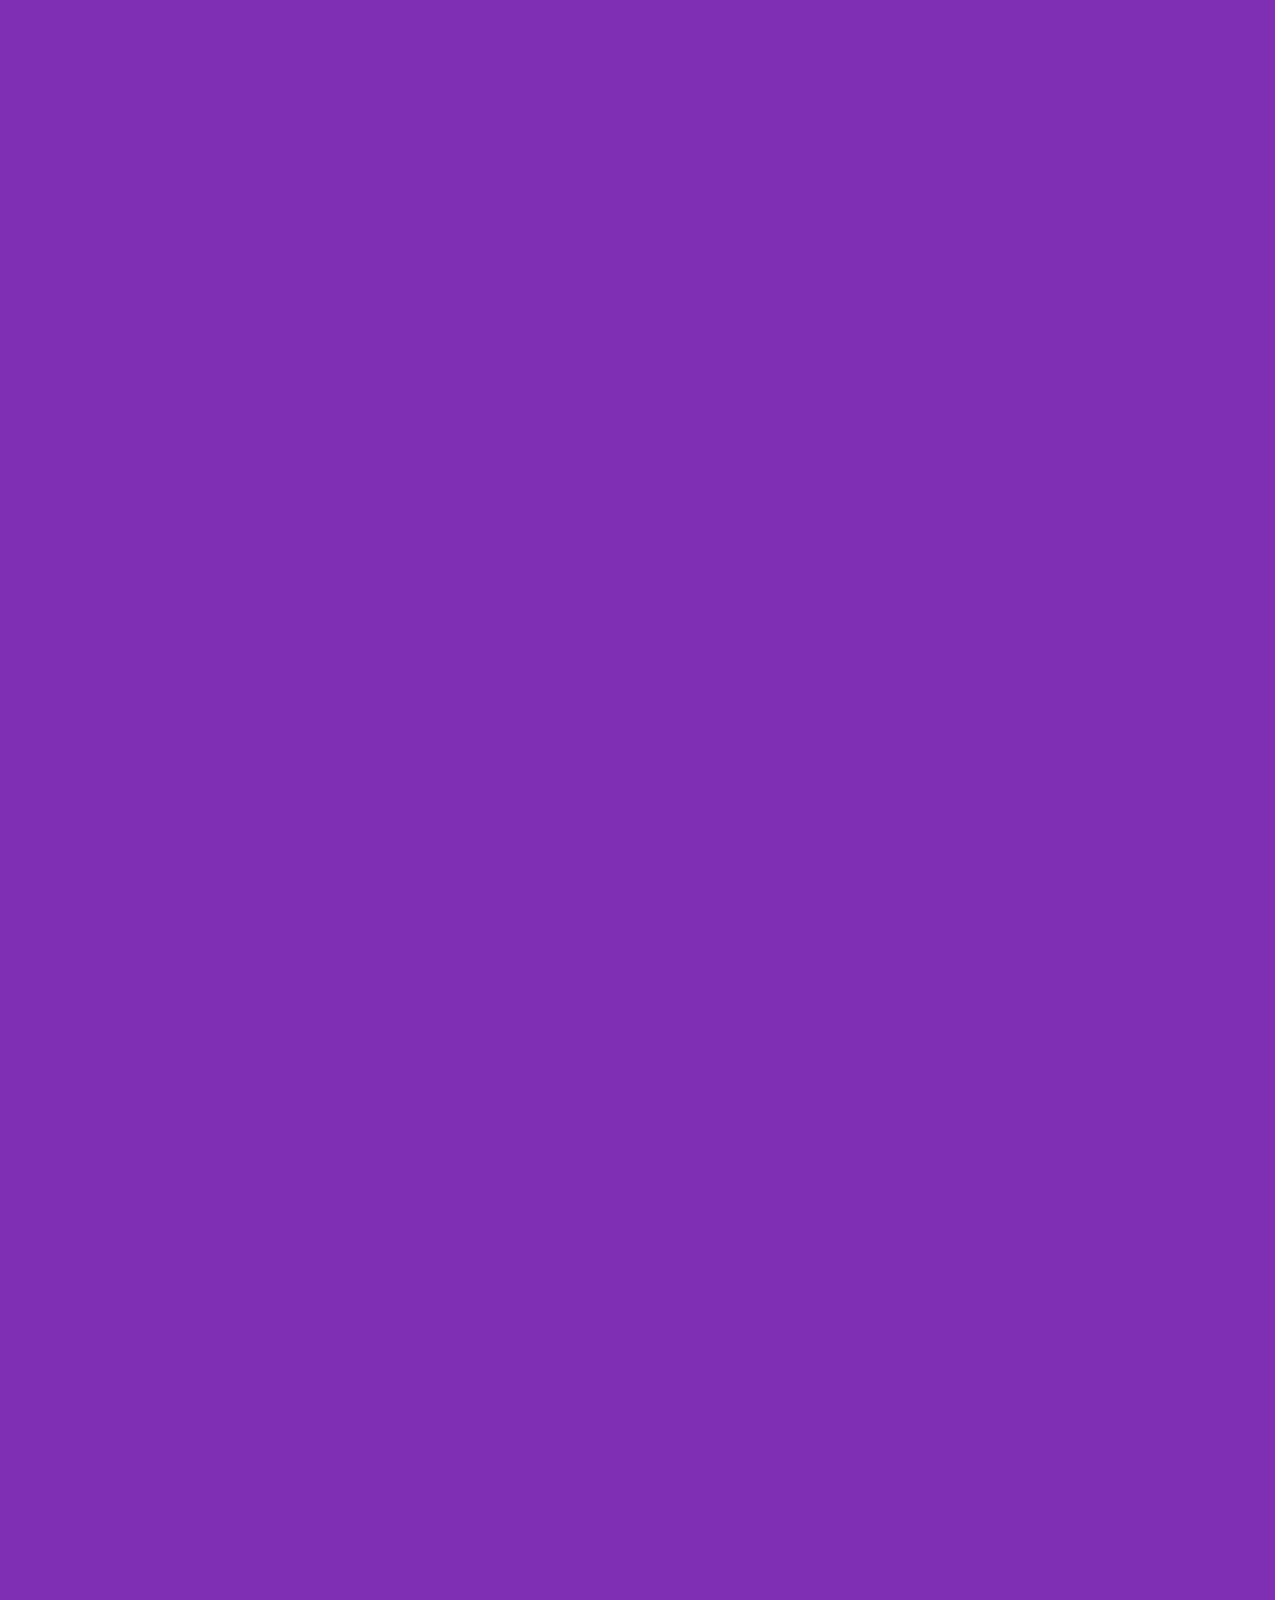
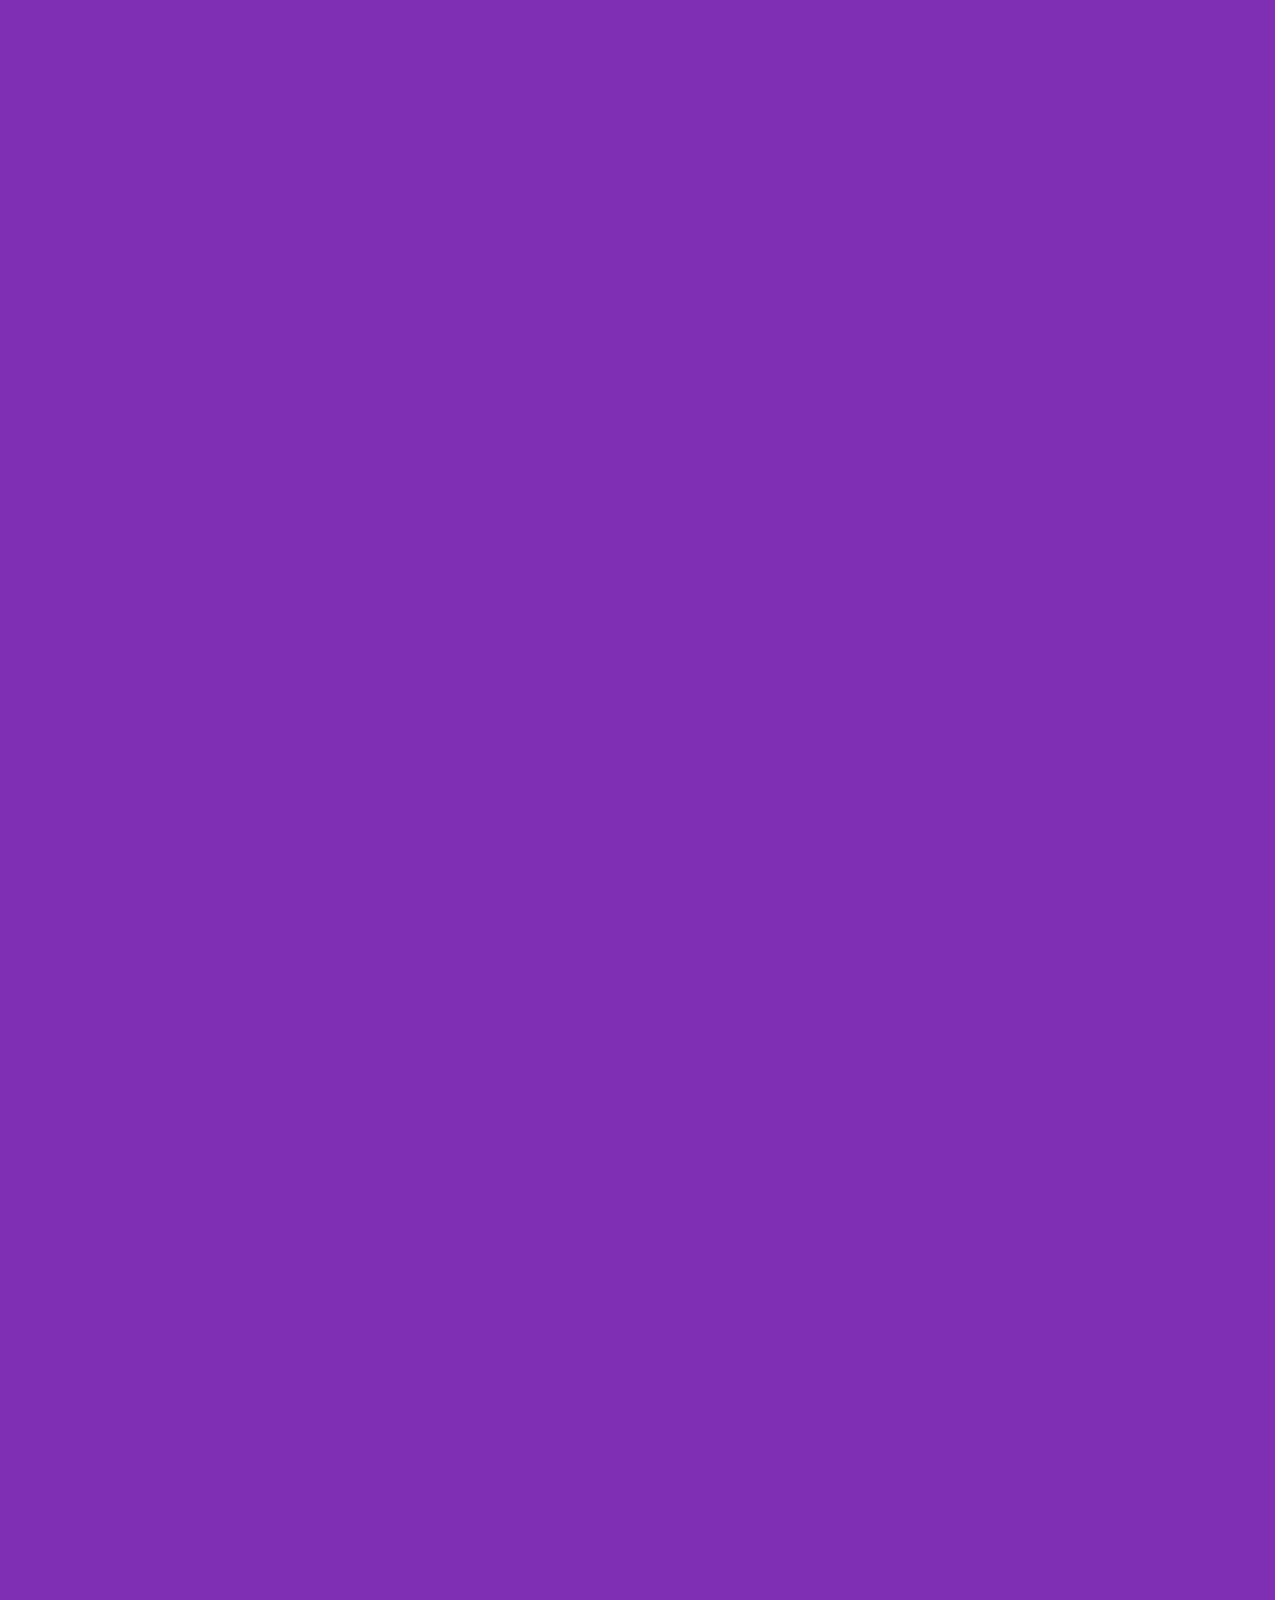
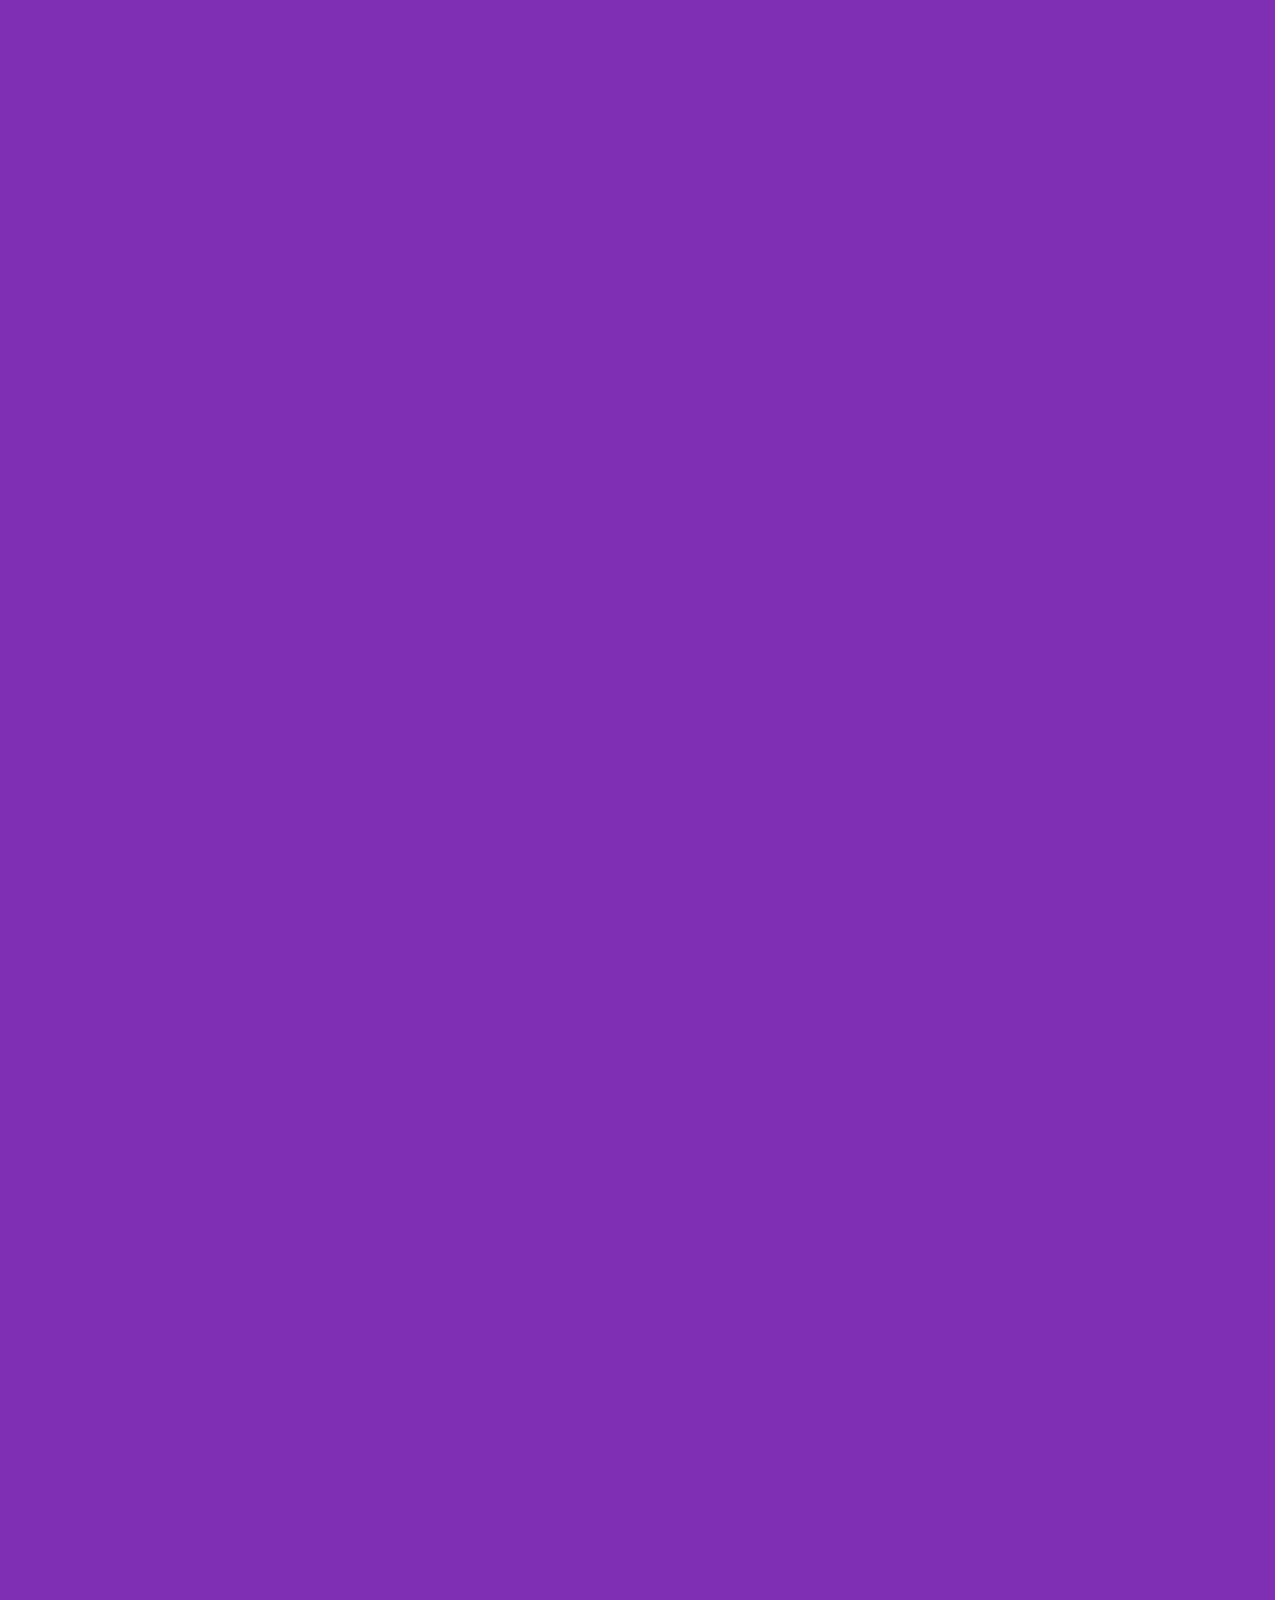
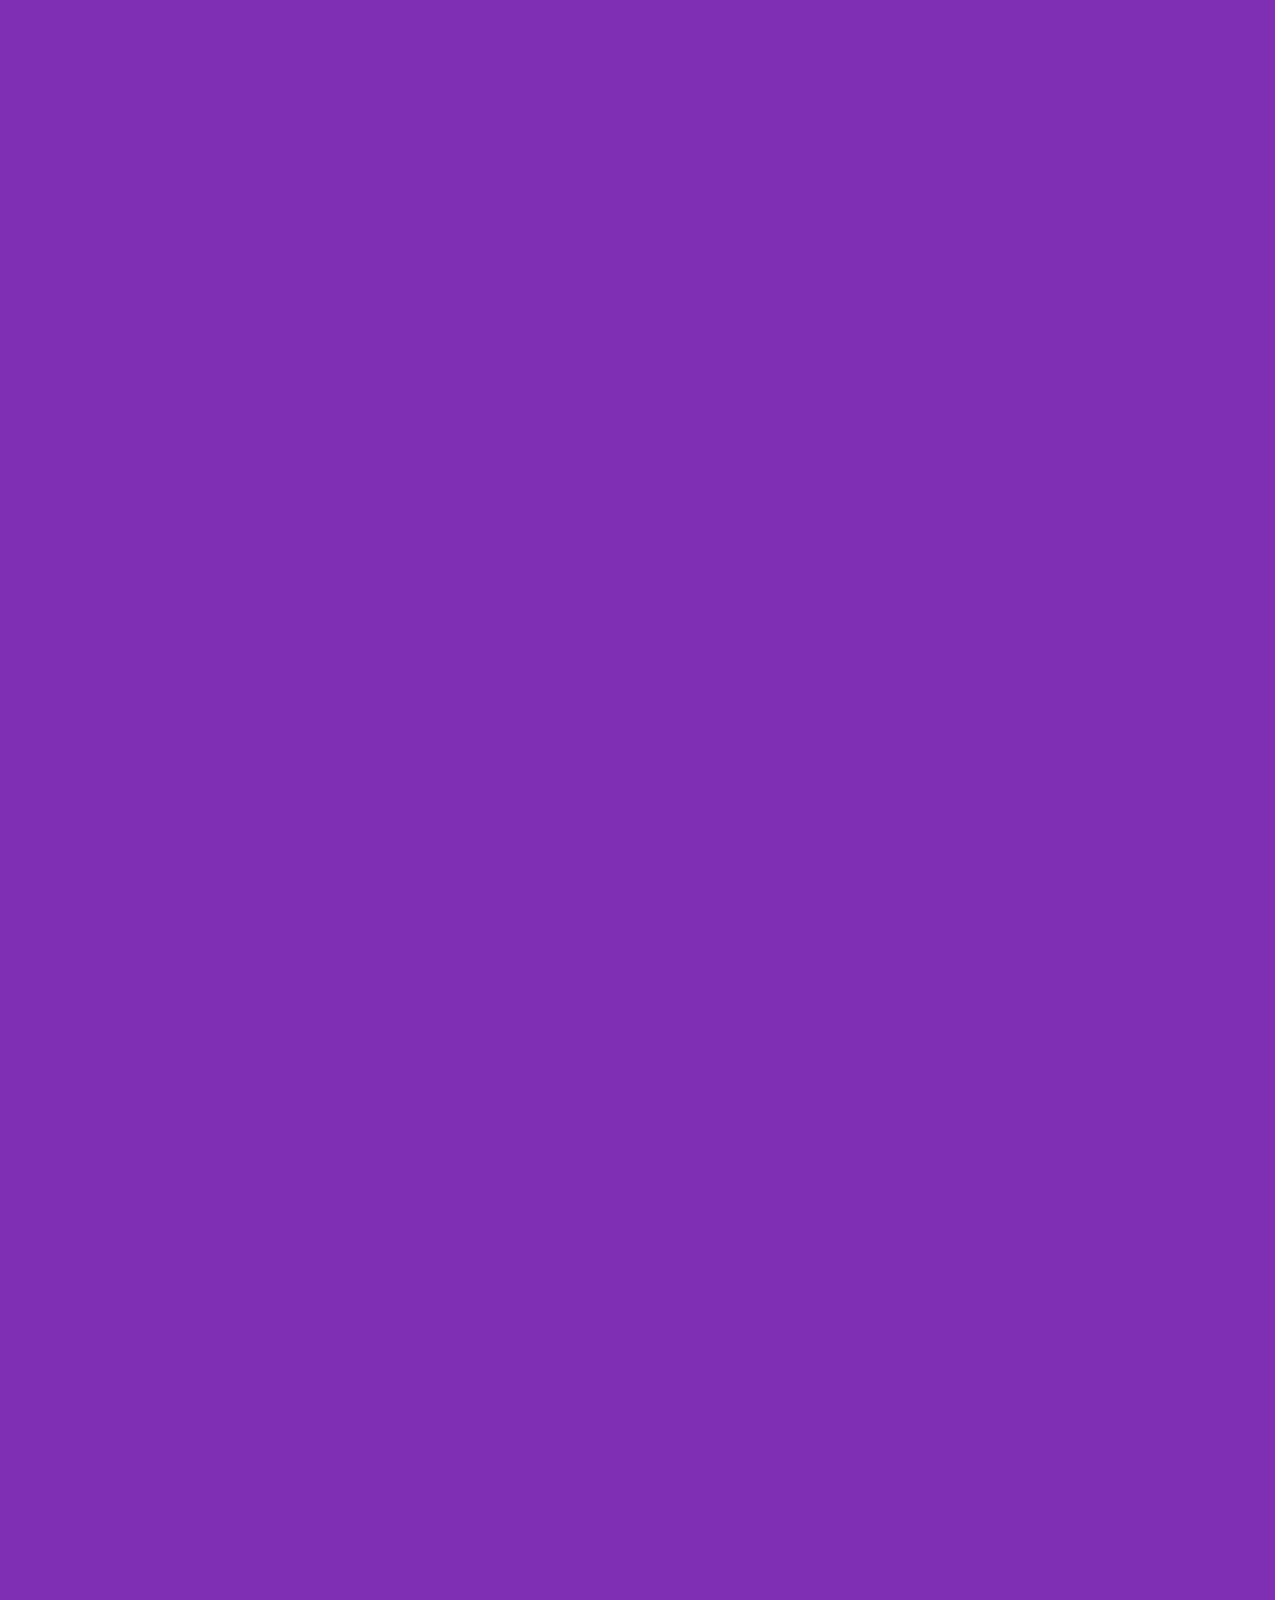
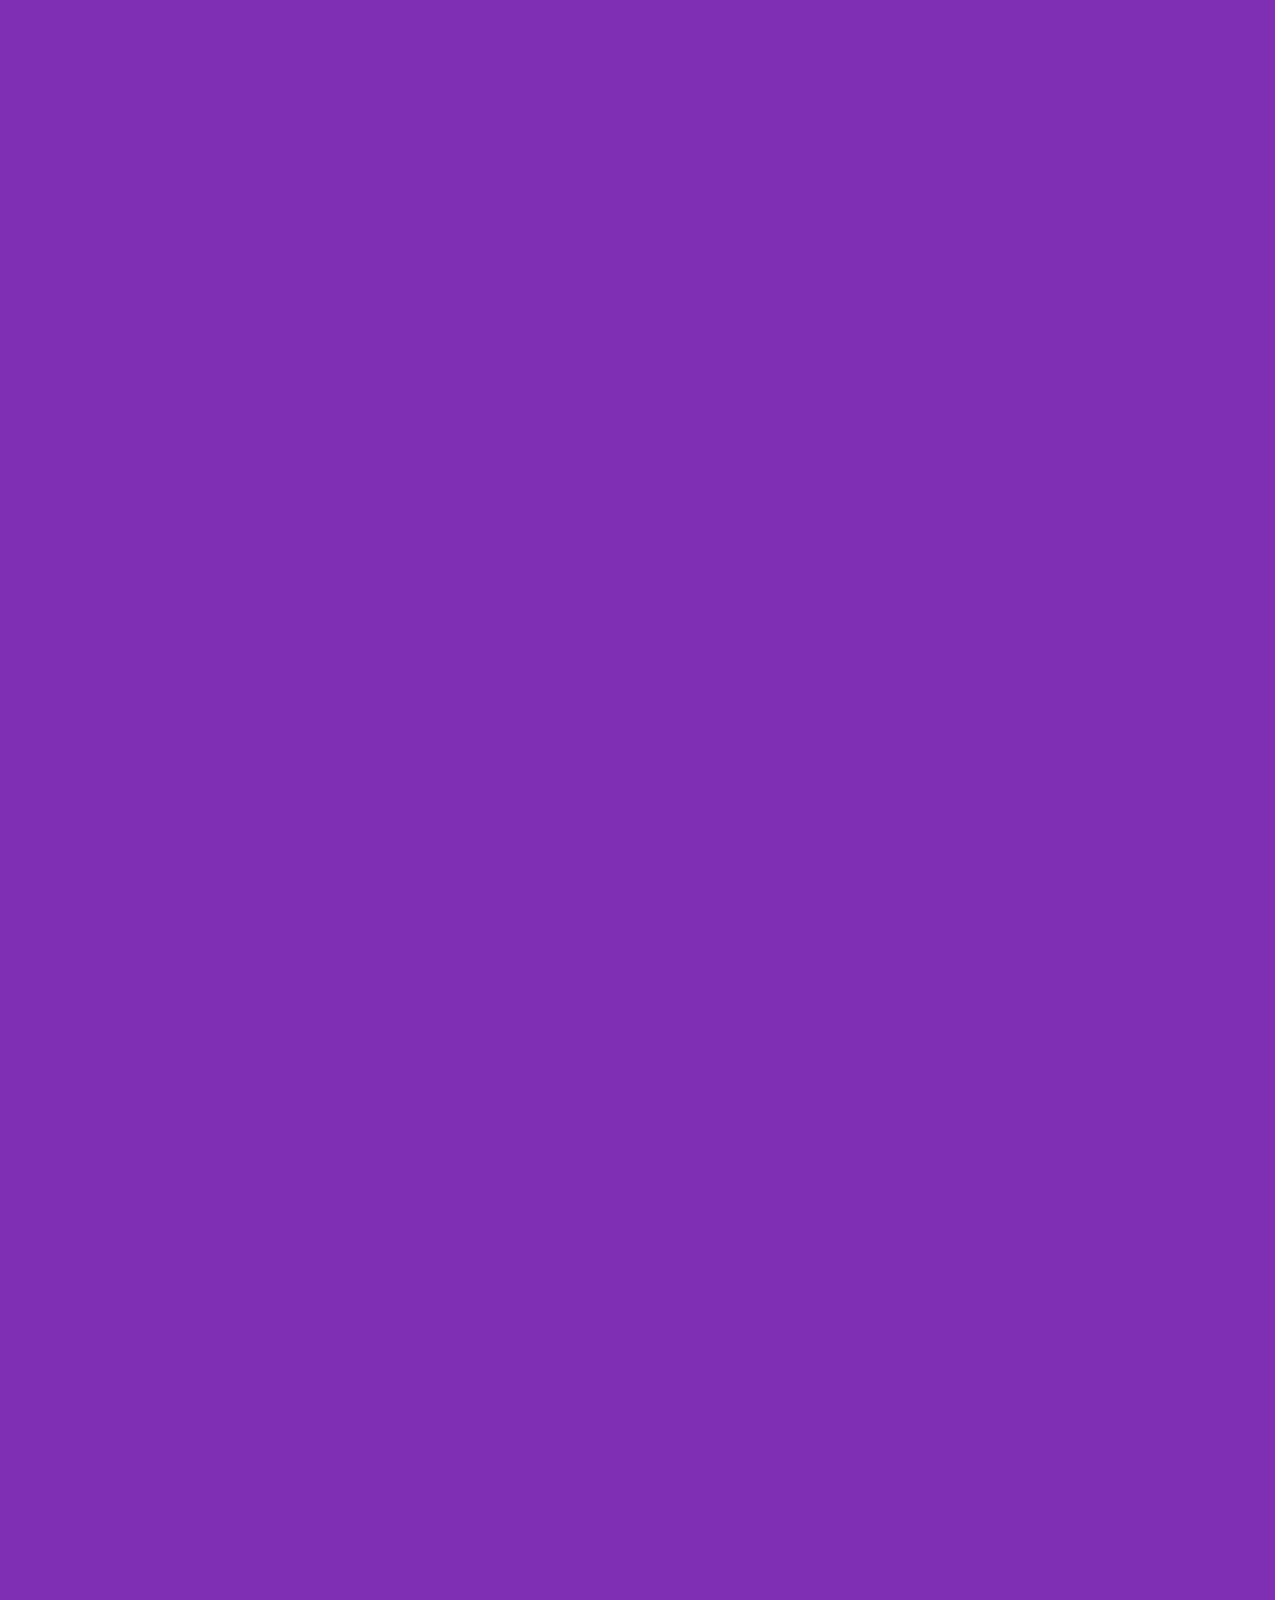
==== commit e2b041c2: "21 nov, 2023, adding features" ====
--- a/index.html
+++ b/index.html
@@ -8,31 +8,55 @@
     <title>CyberShop</title>
 </head>
 <body>
-    <div class="principal">
-        <div style="margin-top: 0px"></div>
-        <div class="CajaTextosInicio">
-            <div class="Titulo1">
-                <label>Els millors components</label>
-            </div>
-            <div class="Titulo2">
-                <label>Al millor preu</label>
-            </div>
-            <div class="subtitulo">
-                <label>Compra i venta de components hardware <br> arreu de tot el món
-                </label>
-            </div>
-            <div class="descarrega">
-                <div class="appstore">
-                    <a href="playstore.com"></a>
+    <div class="fondo">
+        <div class="principal">
+            <div style="margin-top: 0px"></div>
+            <div class="CajaTextosInicio">
+                <div class="Titulo1">
+                    <label>Els millors components</label>
                 </div>
-                <div class="playstore">
+                <div class="Titulo2">
+                    <label>Al millor preu</label>
+                </div>
+                <div class="subtitulo">
+                    <label>Compra i venta de components hardware <br> arreu de tot el món
+                    </label>
+                </div>
+                <div class="descarrega">
+                        <form action="https://apple.com/es/app-store/">
+                            <input type="submit" value="" class="appstore" />
+                        </form>
+                        <form action="https://play.google.com/store">
+                            <input type="submit" value="" class="playstore" />
+                        </form>
                 </div>
             </div>
+            <div class="estadistiques_marco">
+                <div class="apartado_estadistiques">
+                    <div class="titulo_estadistiques"><label>+200</label></div>
+                    <div class="contenido_estadistiques"><label>Productes</label></div>
+                </div>
+                <div class="separador_estadistiques"></div>
+                <div class="apartado_estadistiques">
+                    <div class="titulo_estadistiques"><label>+50</label></div>
+                    <div class="contenido_estadistiques"><label>Països per enviar</label></div>
+                </div>
+                <div class="separador_estadistiques"></div>
+                <div class="apartado_estadistiques">
+                    <div class="titulo_estadistiques"><label>4.8 ☆</label></div>
+                    <div class="contenido_estadistiques"><label>Valoració a internet</label></div>
+                </div>
+            </div>
+            <div class="objecte1"></div>
+            <div class="feature">
+                <h3>Feature</h3>
+            </div>   
+            <div class="text">
+                <div class="titol"></div>
+                <div class="info"></div>
+            </div>
         </div>
-
-        <!--
-        <div class="ona1"></div>
-        -->
+    </div>
 
 
 
@@ -58,6 +82,10 @@
     <div class="cabecera">
         <div class="logo"></div>
         <div class="iconos_header">
+            <div class="twitter_ico_header"></div>
+            <div class="facebook_ico_header"></div>
+            <div class="instagram_ico_header"></div>
+            <div class="linkedin_ico_header"></div>
         </div>
     </div>
 </body>
--- a/style.css
+++ b/style.css
@@ -23,22 +23,75 @@
     border-width: 1px;
 }
 .iconos_header{
-    margin-left: 80%;
-    background-color: black;
-    width: 20%;
-    height: 100px;
-
+    margin-left: 70%;
+    width: 30%;
+    height: 100px;
+    margin-top: -82px;
+}
+.twitter_ico_header{
+    background-image: url(twitter.png);
+    height: 60px;
+    width: 60px;
+    background-color: #ede0ff;
+    margin-top: 15px;
+    margin-left: 15px;
+    position: absolute;
+    border-radius: 50%;
+}
+.facebook_ico_header{
+    height: 60px;
+    width: 60px;
+    background-color: #ede0ff;
+    margin-top: 15px;
+    margin-left: 105px;
+    position: absolute;
+    border-radius: 50%;
+}
+.instagram_ico_header{
+    background-image: url();
+    height: 60px;
+    width: 60px;
+    background-color: #ede0ff;
+    margin-top: 15px;
+    margin-left: 195px;
+    position: absolute;
+    border-radius: 50%;
+}
+.linkedin_ico_header{
+    height: 60px;
+    width: 60px;
+    background-color: #ede0ff;
+    margin-top: 15px;
+    margin-left: 285px;
+    position: absolute;
+    border-radius: 50%;
 }
 /* Fin cabecera */
 
+
+
+
+
+
+
+
 /*Pagina Principal*/
-.principal {
-    width: 100%;
+.fondo{
+    width: 101%;
     height: 20000px;
     background-color: #7E2FB3;
-    position: absolute;
+    justify-content: center;
+    display: flex;
     top: 0px;
-    left: 0px;
+    margin-left: -10px;
+}
+.principal {
+    width: 2000px;
+    height: 20000px;
+    justify-content: center;
+    display: flex;
+    top: 0px;
+    margin-left: -10px;
     font-family: 'Segoe UI', Tahoma, Geneva, Verdana, sans-serif;
 }
 .Titulo1 label{
@@ -63,20 +116,24 @@
     margin-right: 45%;
     margin-top: 200px;
 }
+
+/* Botons descarrega */
 .descarrega {
-    margin-top: 50px;
     width: 500px;
     height: 200px;
+    margin-top: 100px;
 }
 .playstore {
-    background-image: url(playstore.png);
+    background-image: url(playstore1.png);
     background-repeat: no-repeat;
-    background-size: contain;
+    background-size: 200px;
     width: 200px;
     height: 60px;
     margin-top: -60px;
     margin-left: 220px;
-
+    position: absolute;
+    border-radius: 10px;  
+    
 }
 .appstore {
     background-image: url(appstore.png);
@@ -84,10 +141,50 @@
     background-size: 200px;
     width: 200px;
     height: 60px;
-}
-
-
-
+    margin-top: -60px;
+    margin-left: 0px;
+    position: absolute;
+    border:0cm ;
+    border-radius: 10px;
+    border-color: white;
+    
+}
+/*fi botons descarrega*/
+/* Estadistiques */
+.estadistiques_marco {
+    width: 100%;
+    height: 200px;
+    position: absolute;
+    top: 700px;
+    align-items: center;
+    justify-content: center;
+    display: flex
+}
+.titulo_estadistiques{
+    width: 200px;
+    height: 100px;
+    justify-content: center;
+    align-items: center;
+    display: flex;
+    color: #FF33FF;
+    font-size: xx-large;
+}
+.contenido_estadistiques{
+    width: 200px;
+    height: 100px;
+    justify-content: center;
+    align-items: center;
+    display: flex;
+    color: #9b89ff;
+    font-size: large;
+}
+.separador_estadistiques{
+    width: 2px;
+    height: 100%;
+    background-color: gray;
+}
+
+/*fi estadistiques*/
 
 
 
@@ -104,6 +201,9 @@
 
 
 /*Fin pagina principal*/
+
+
+
 /* Tienda */
 .caja{
     background-color: white;
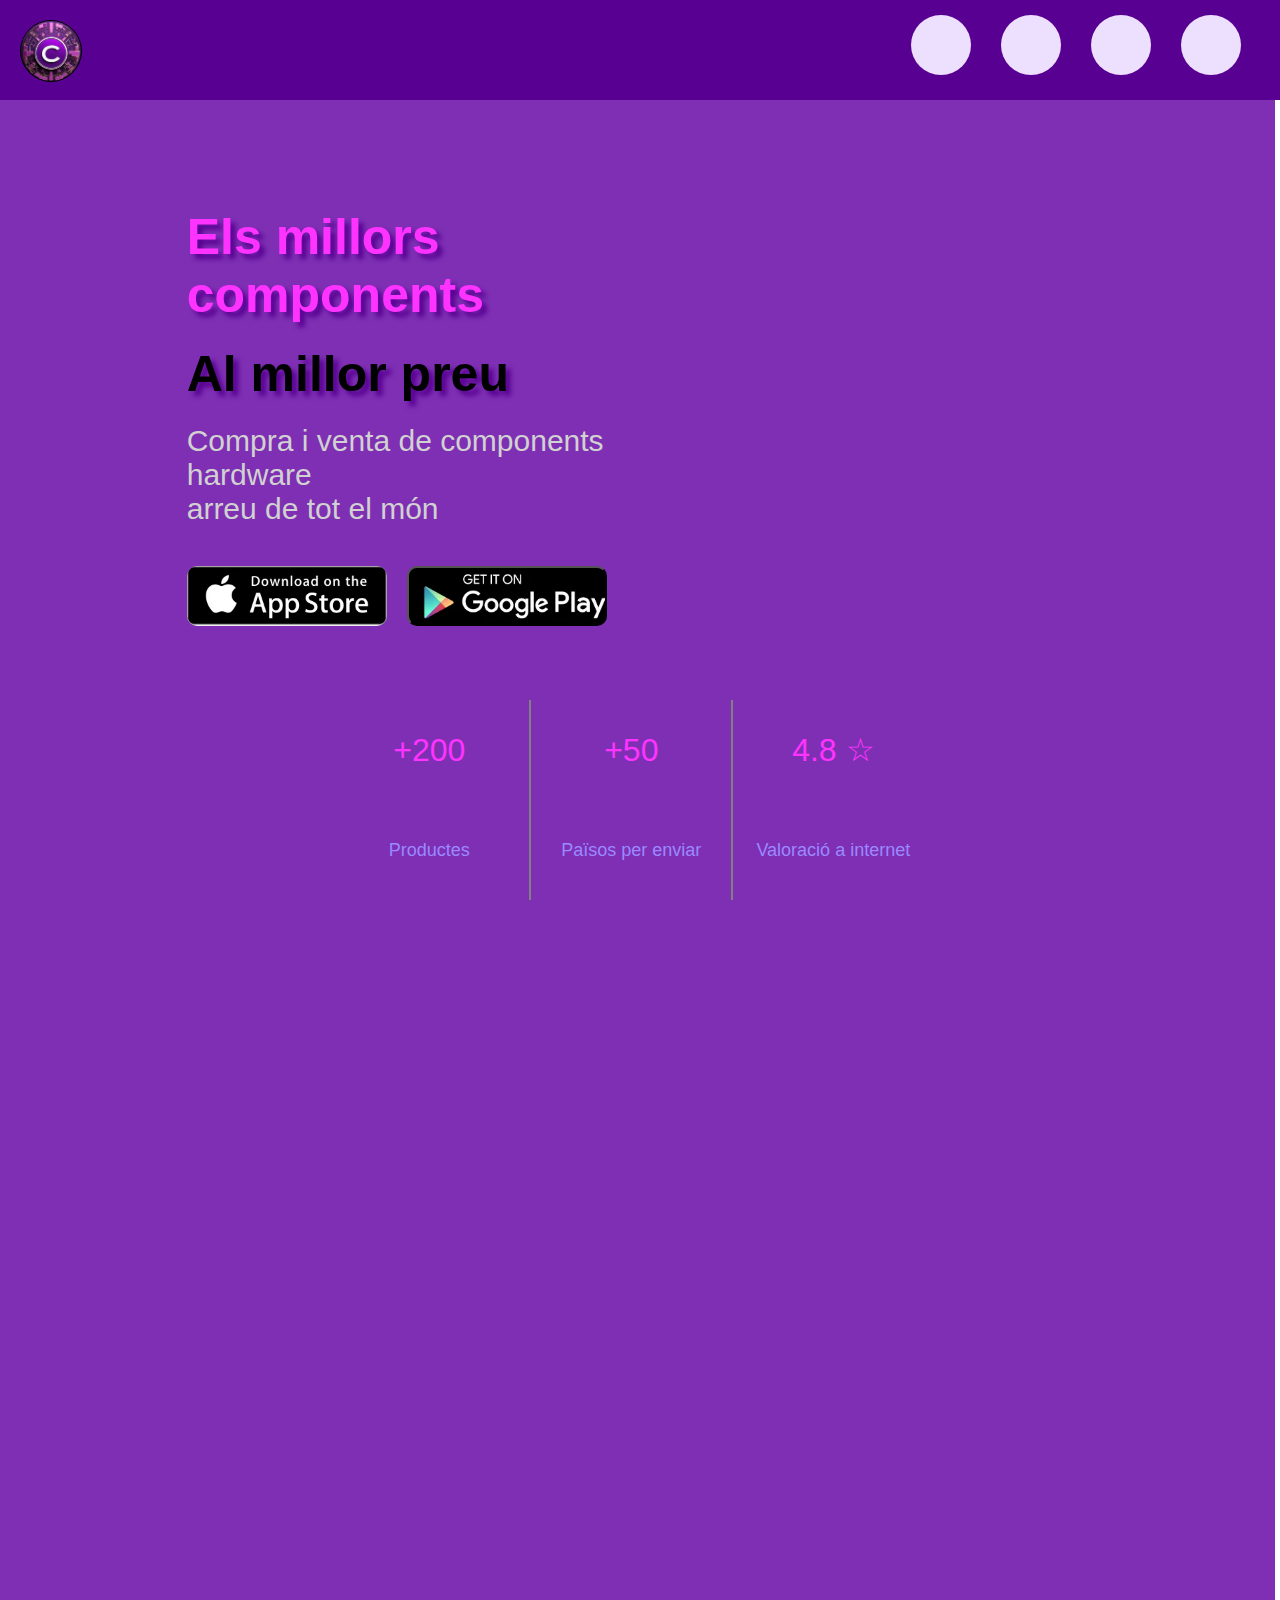
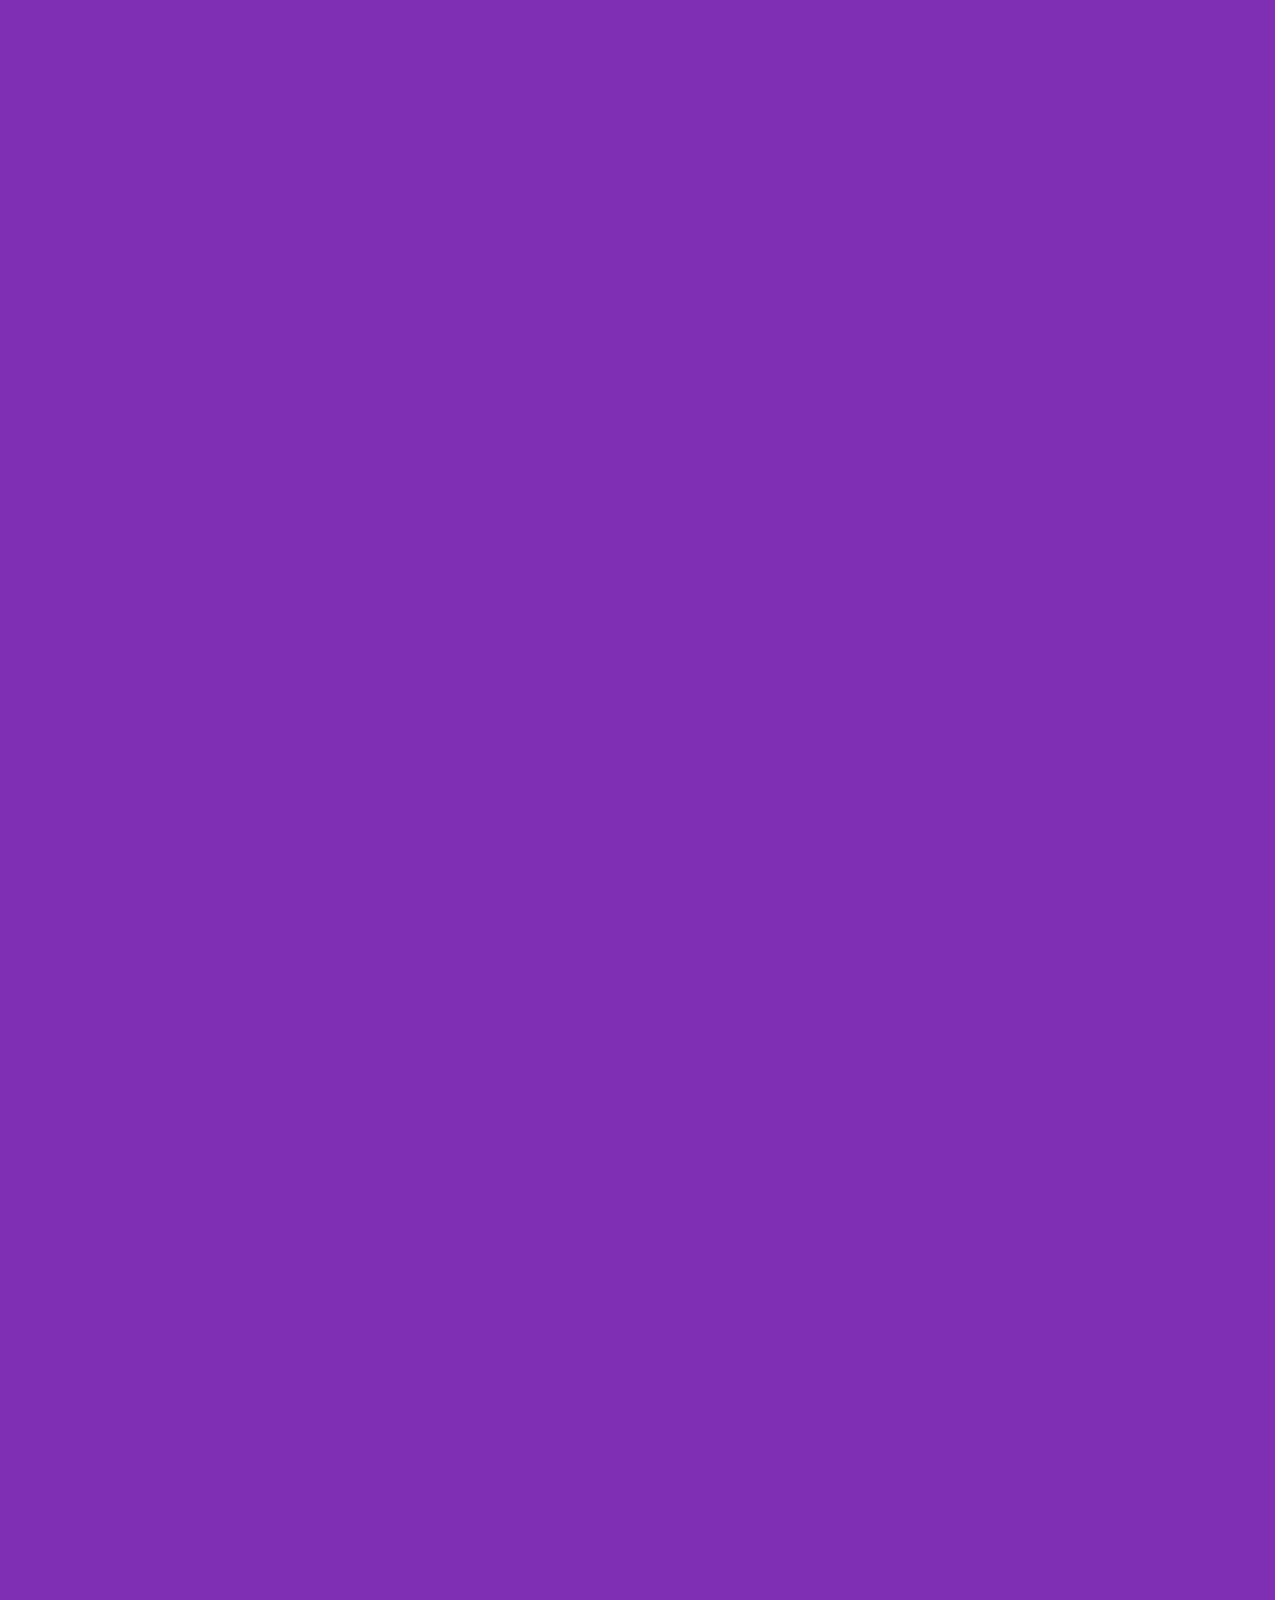
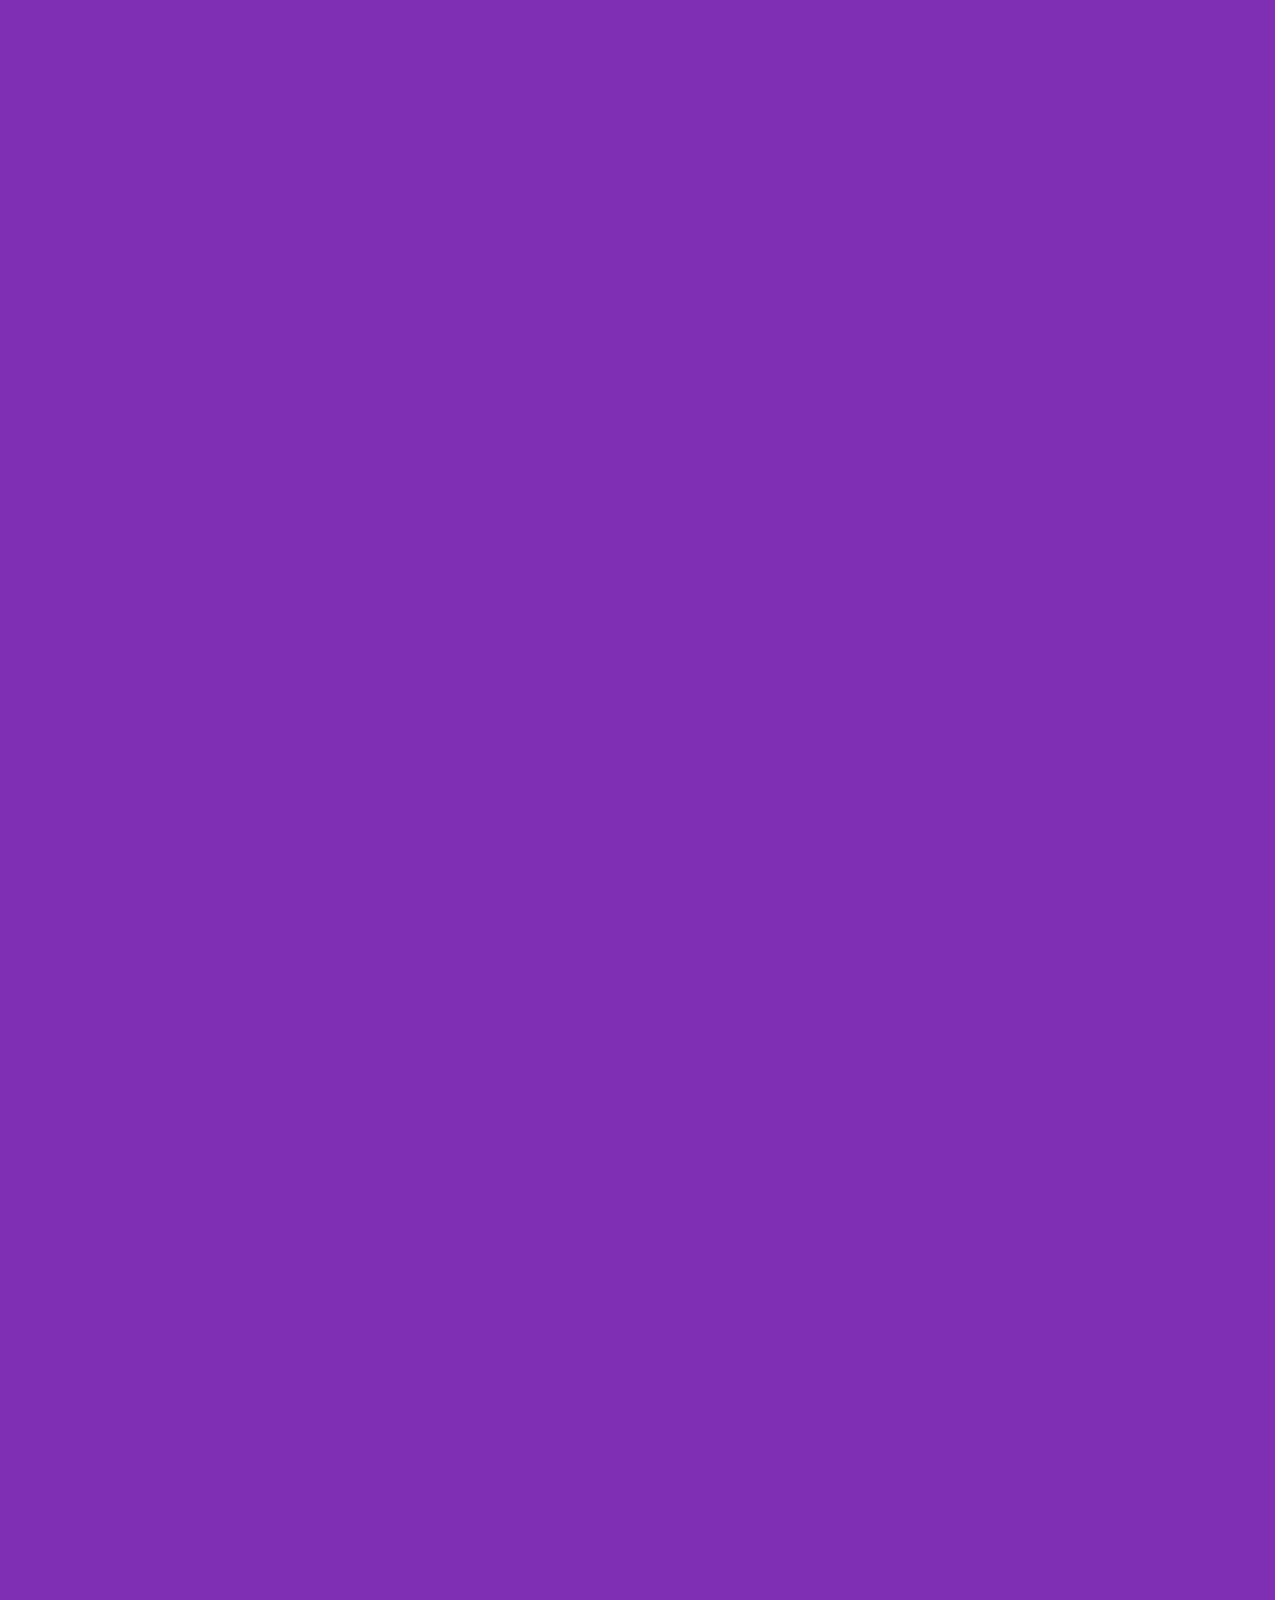
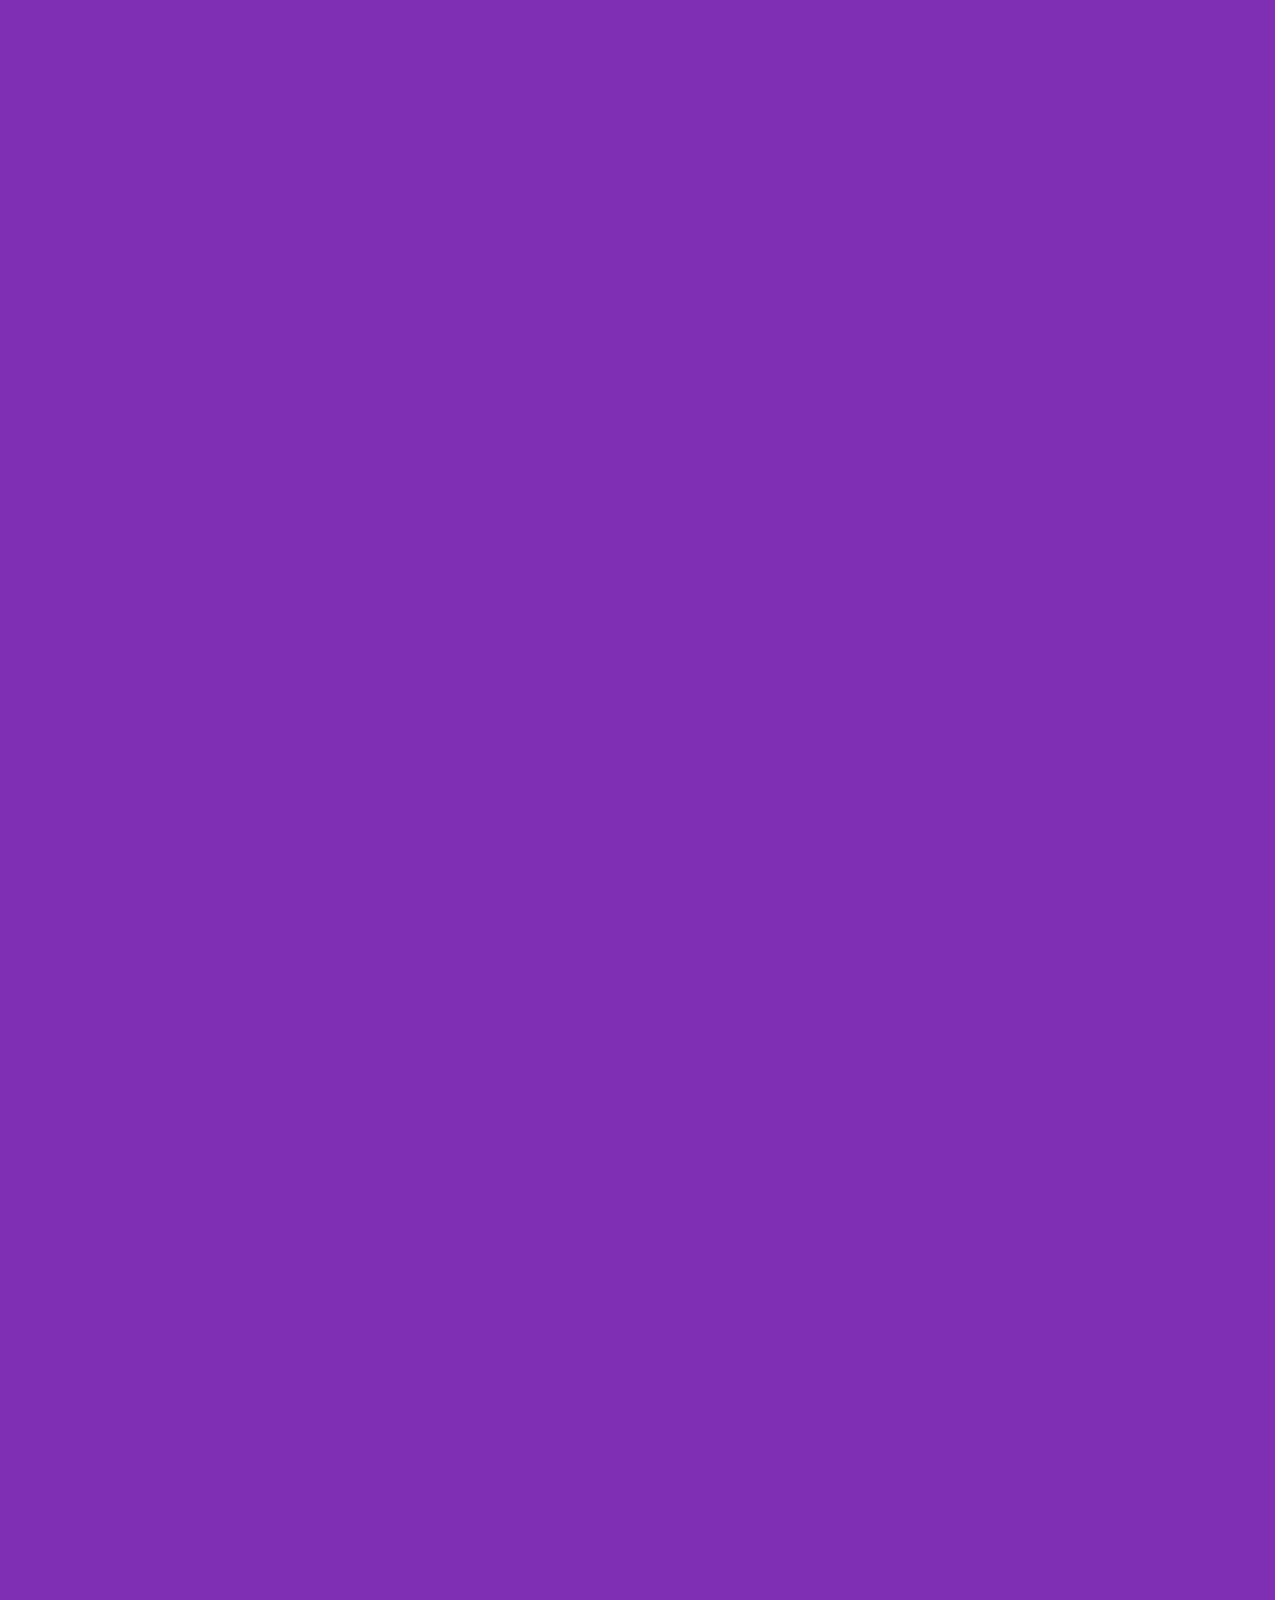
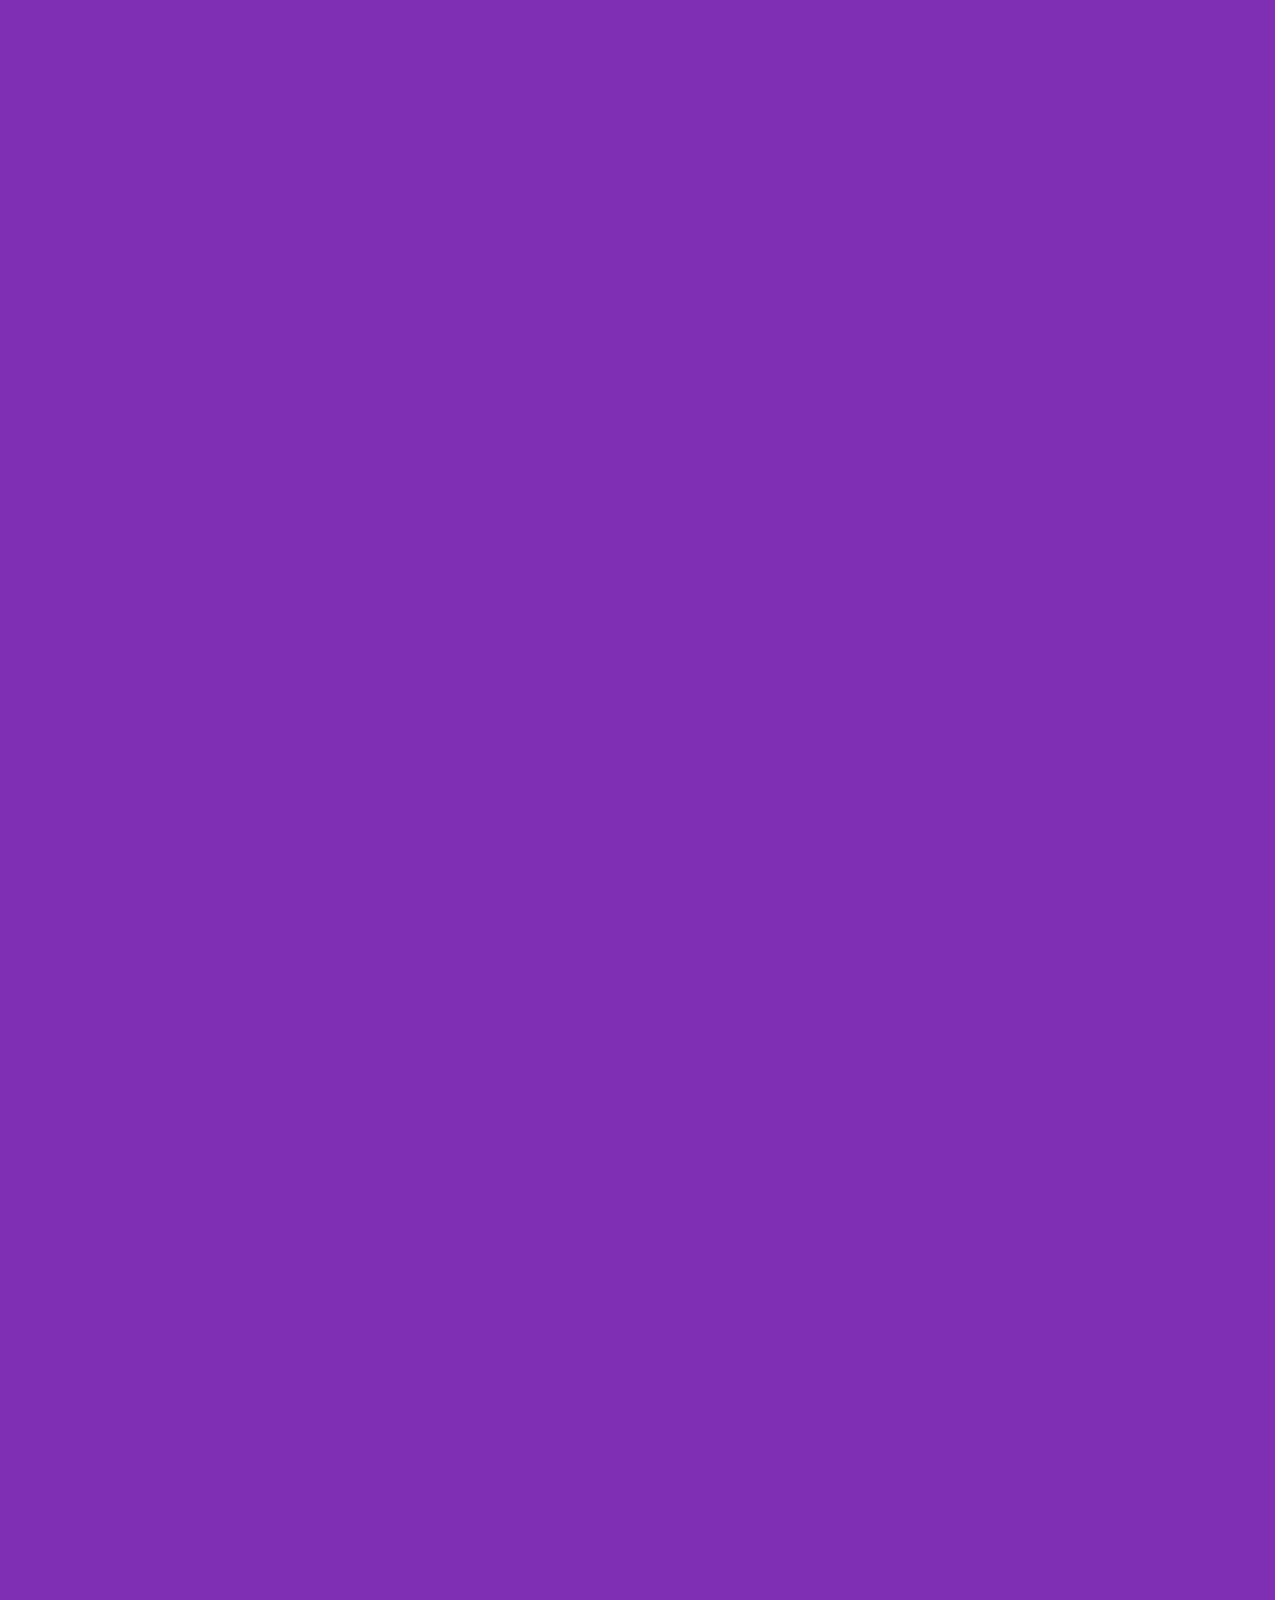
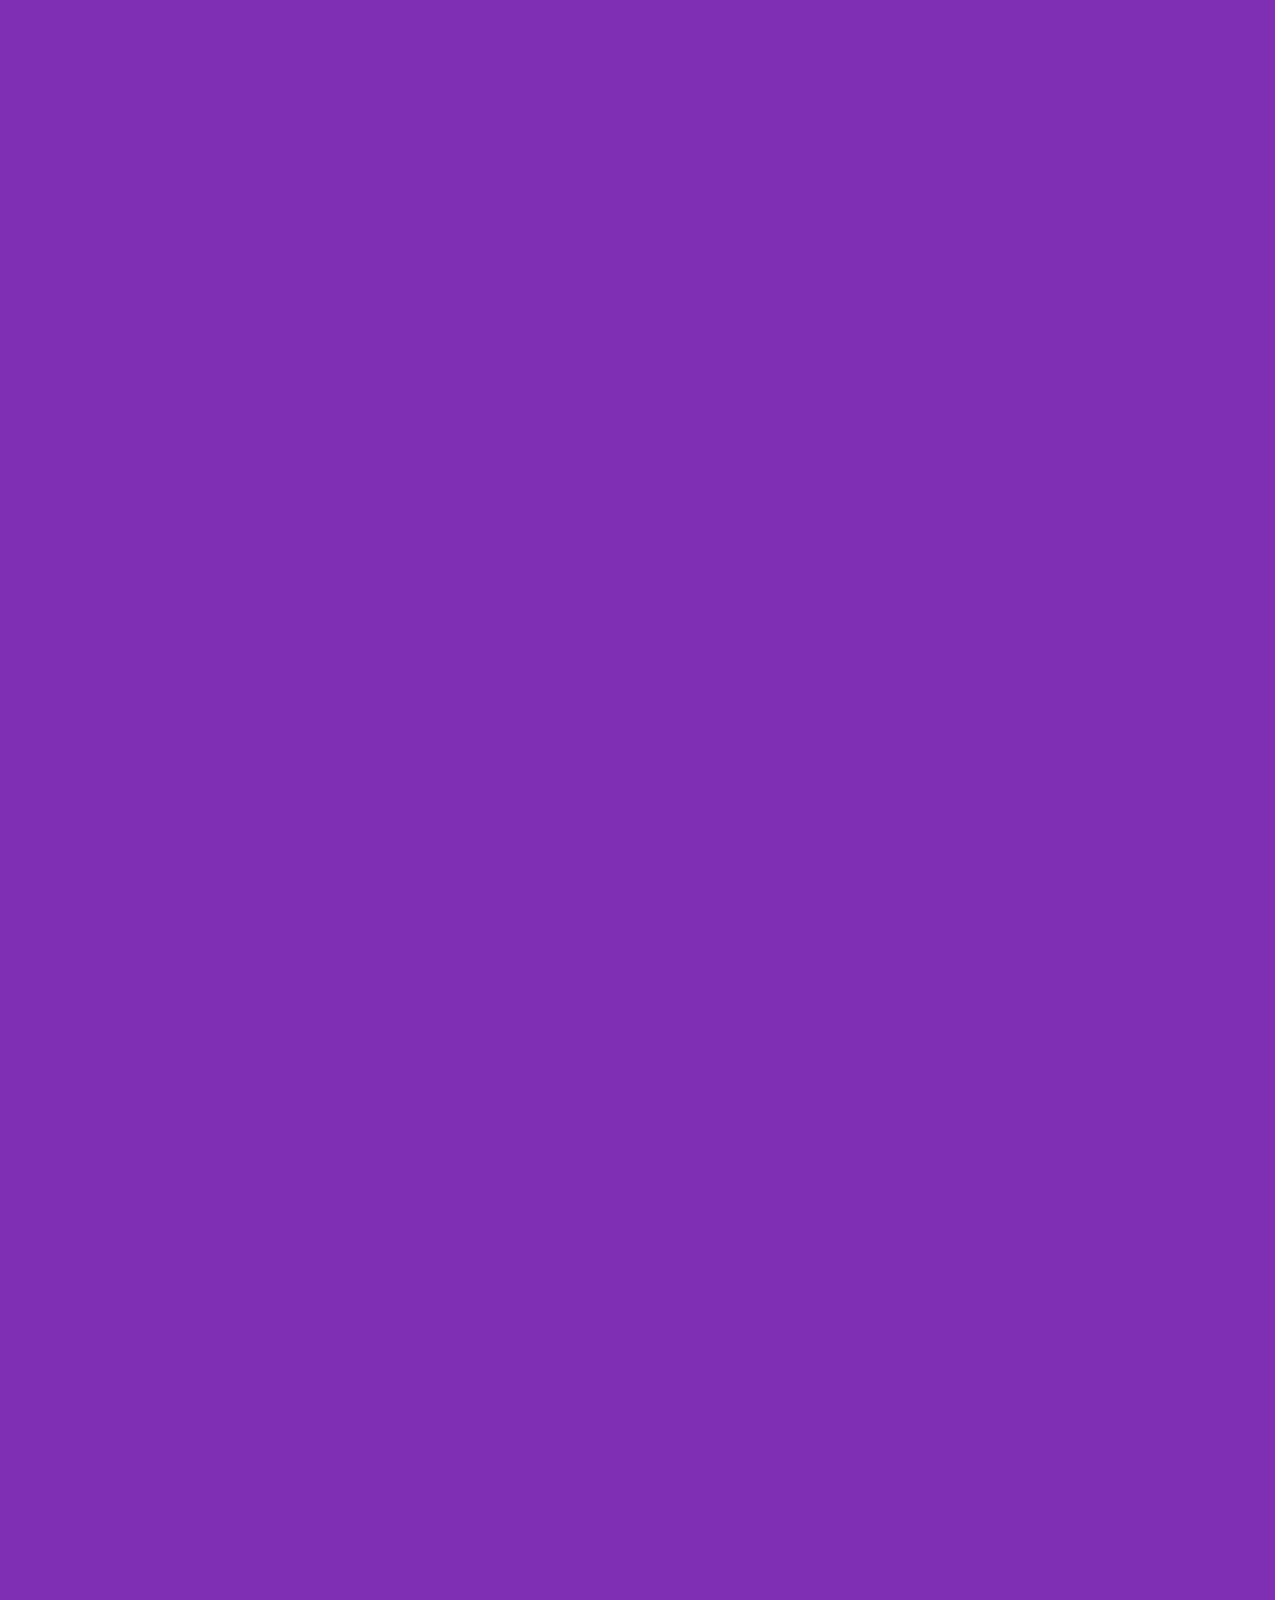
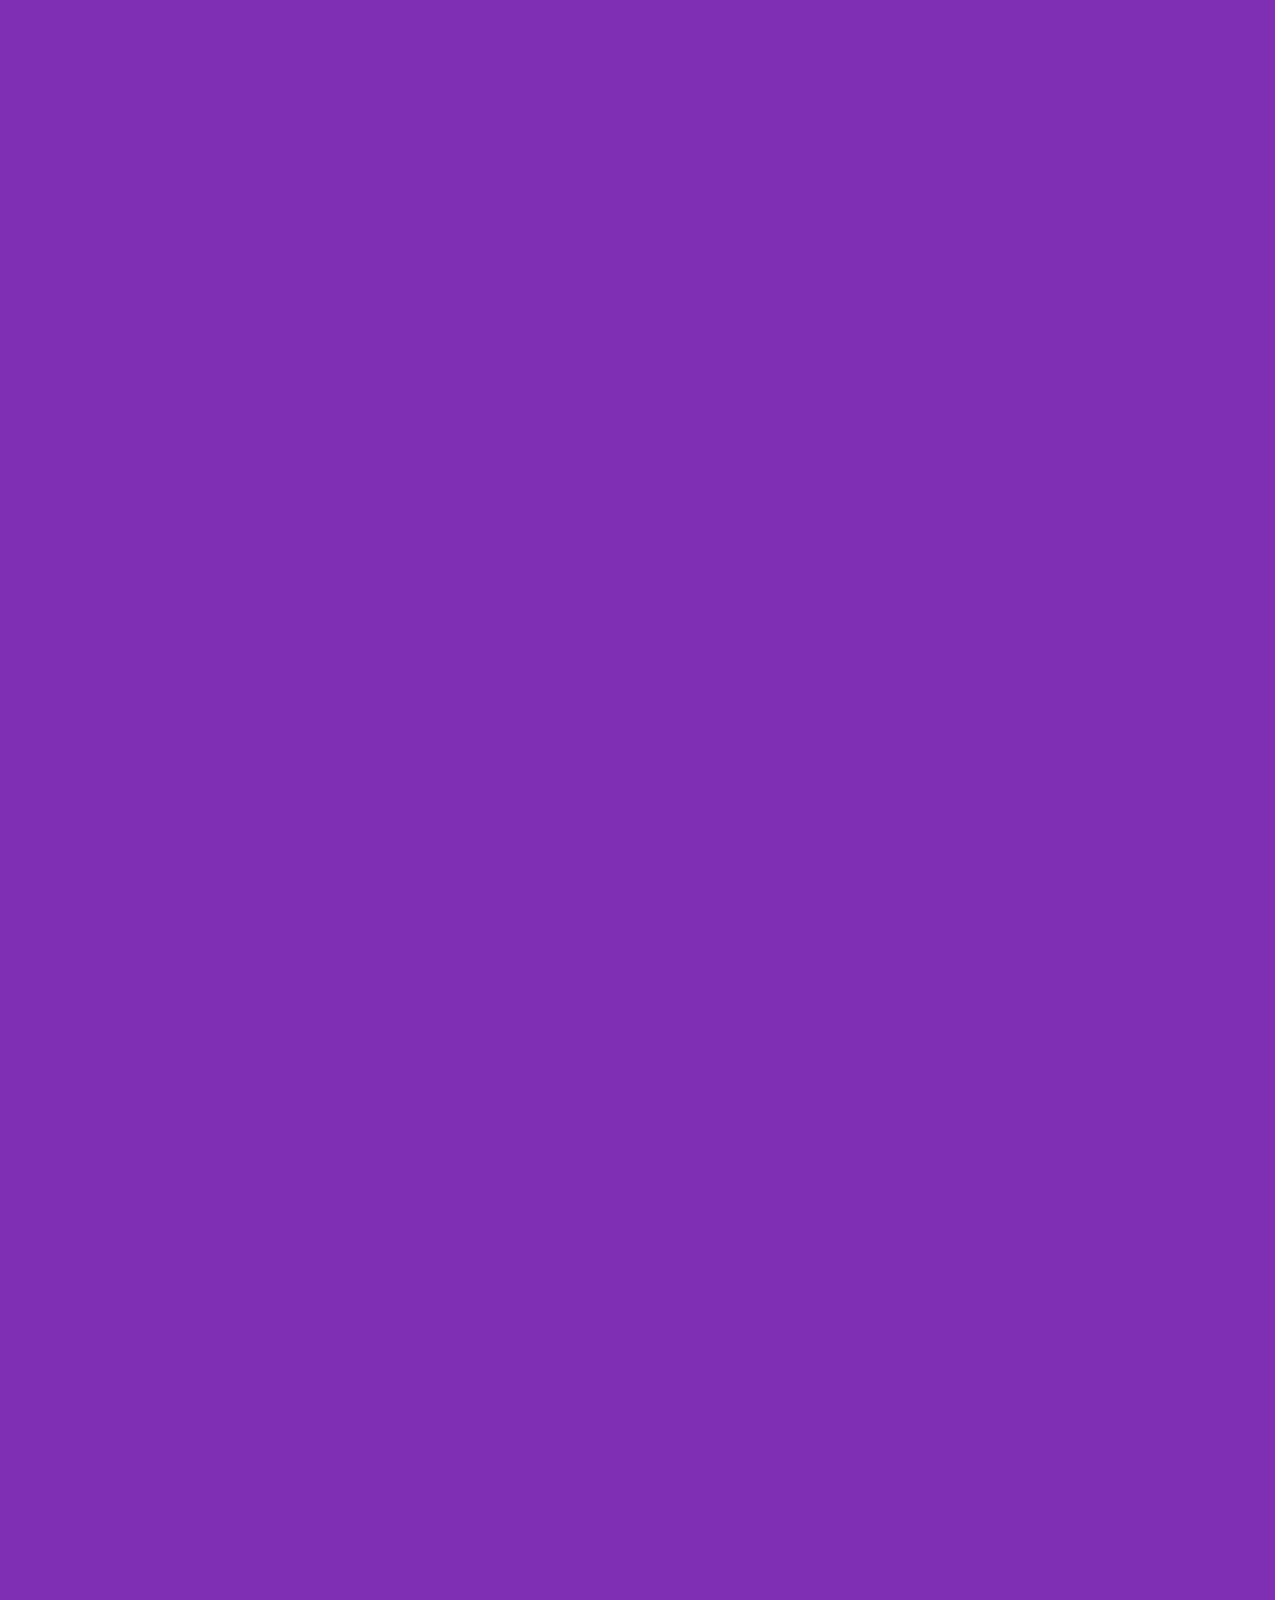
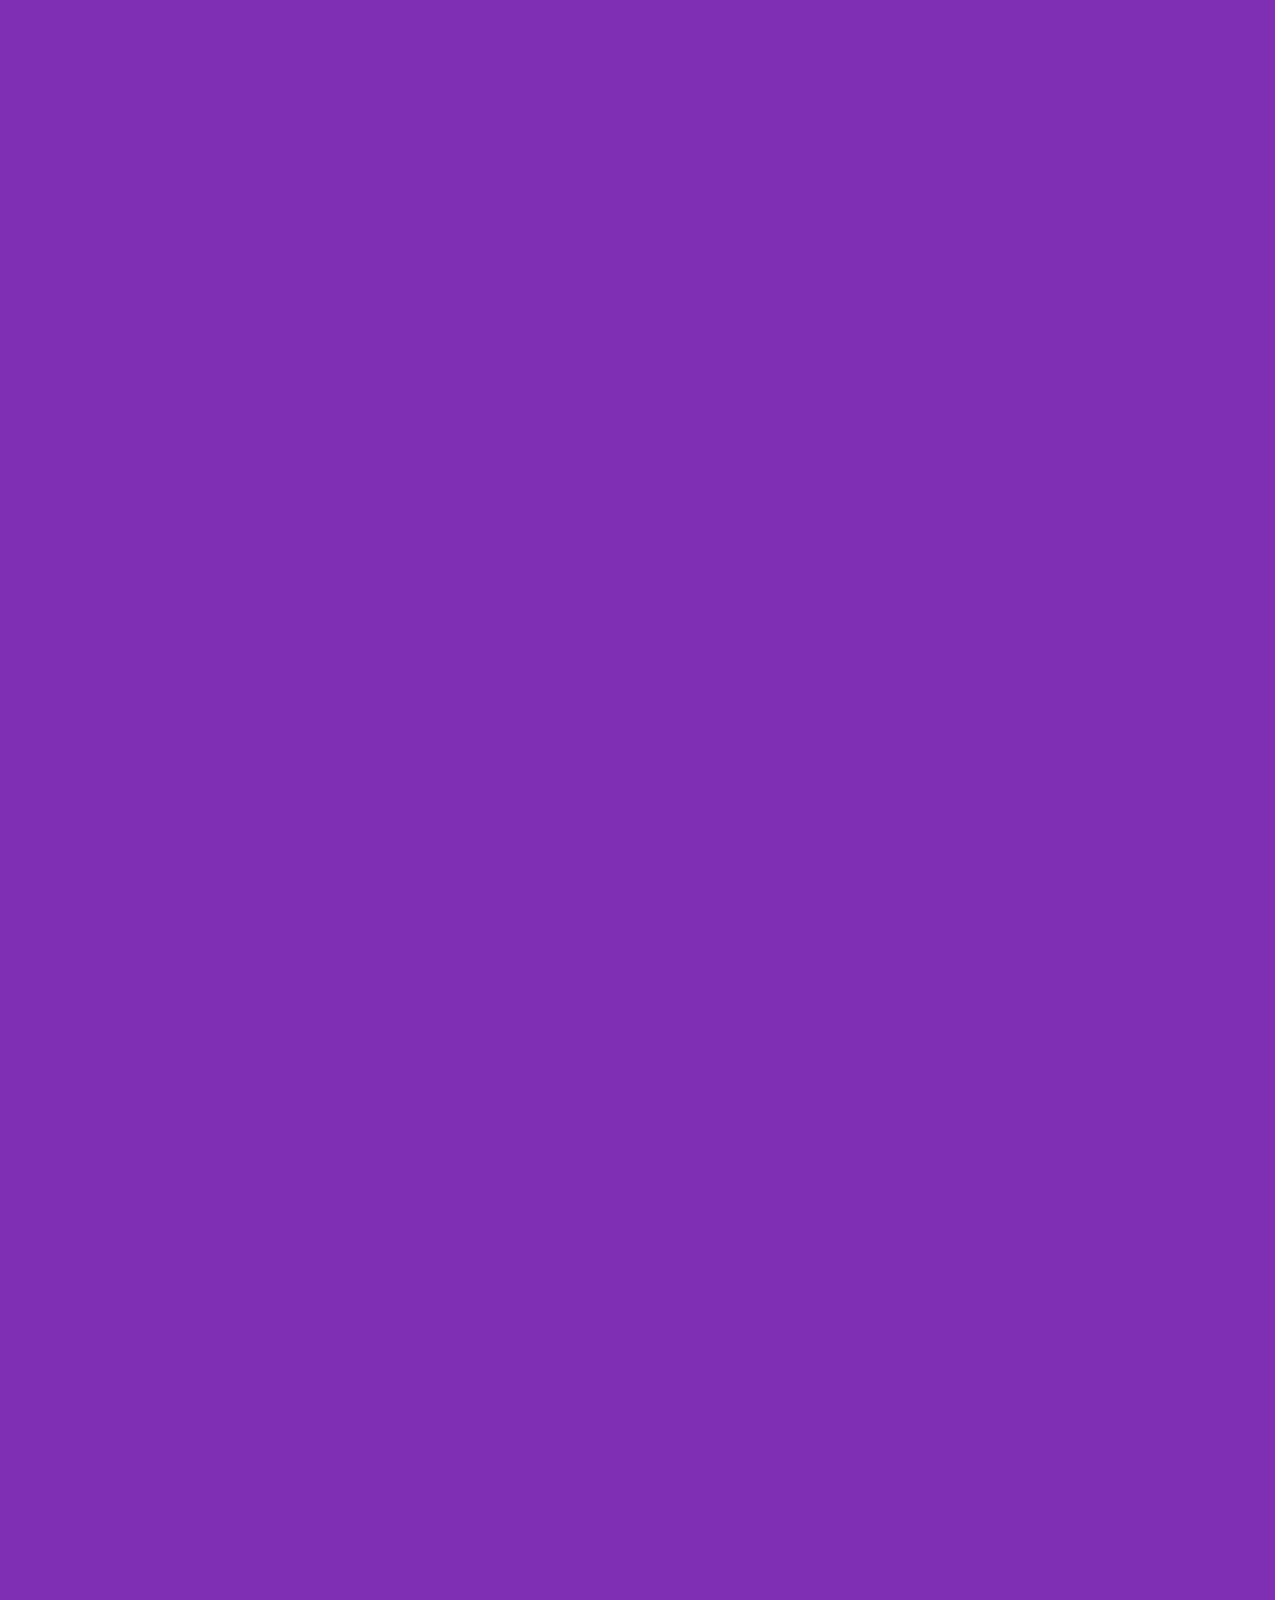
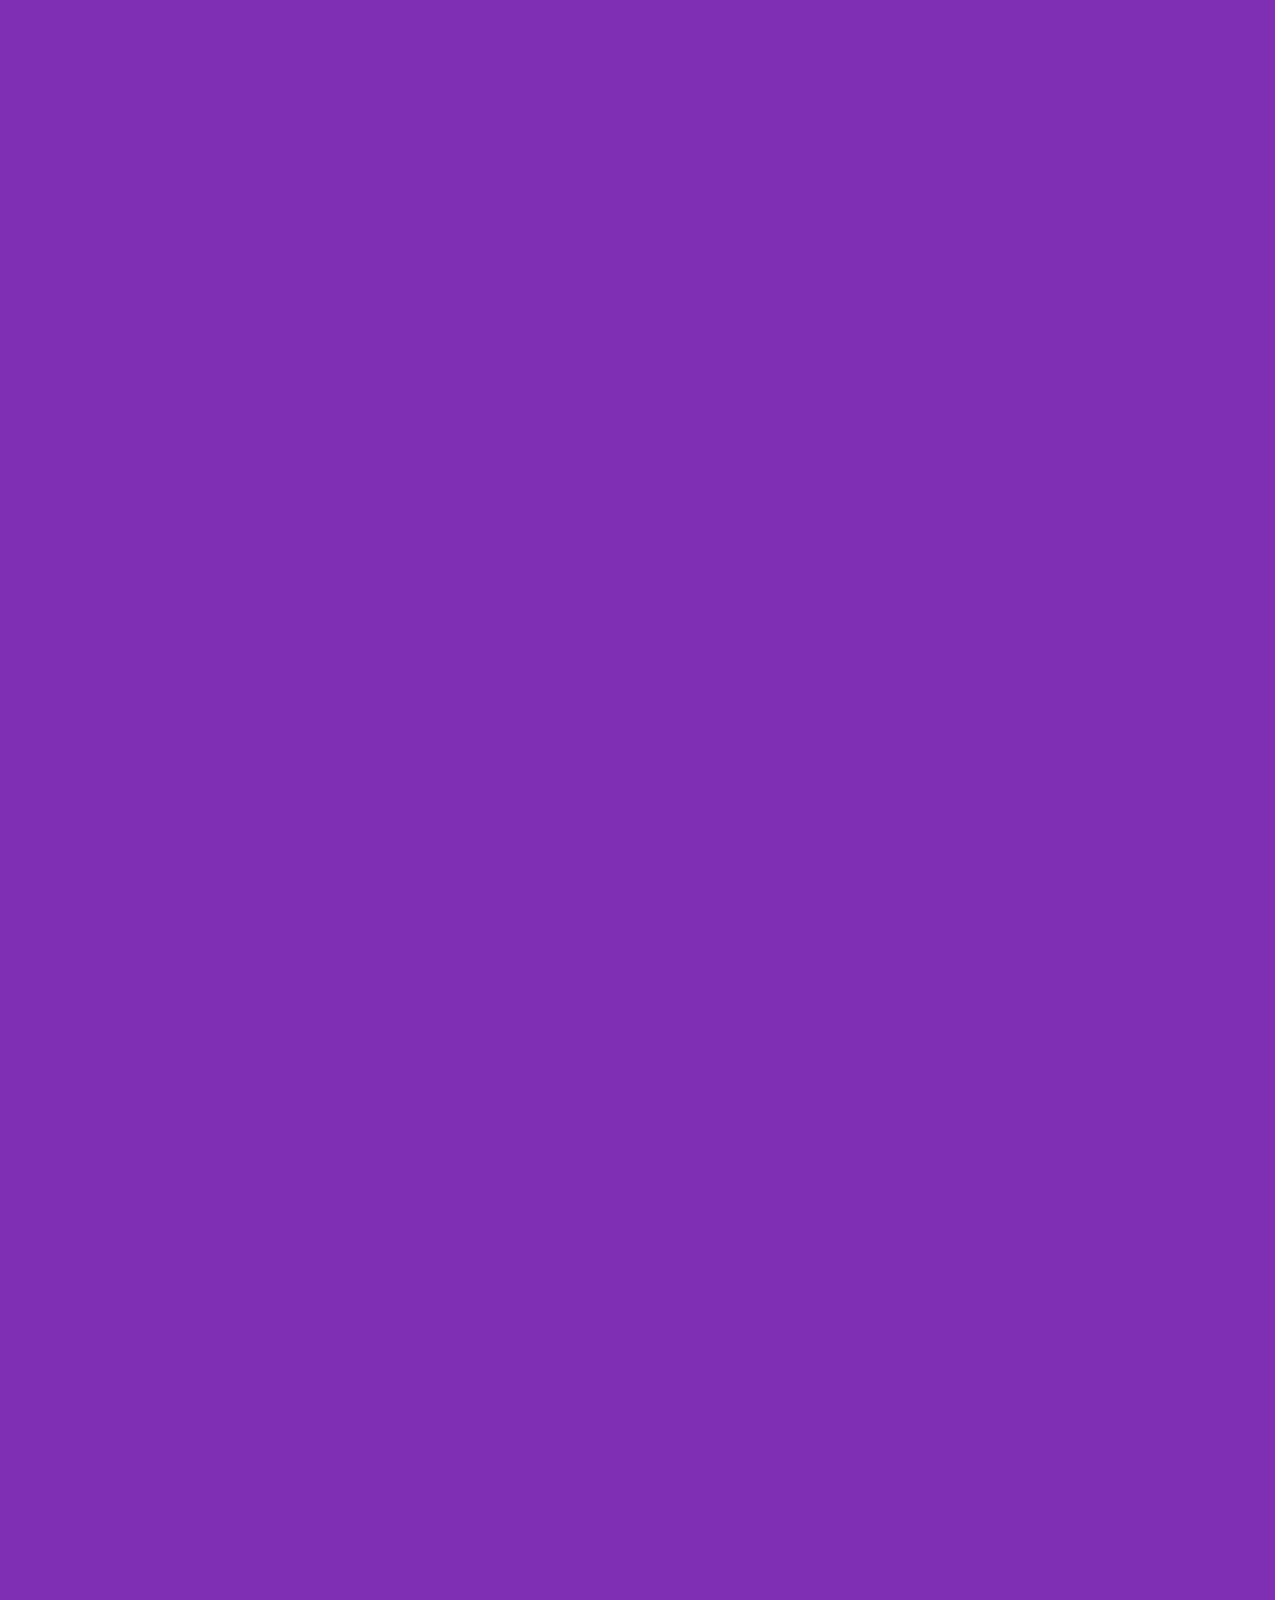
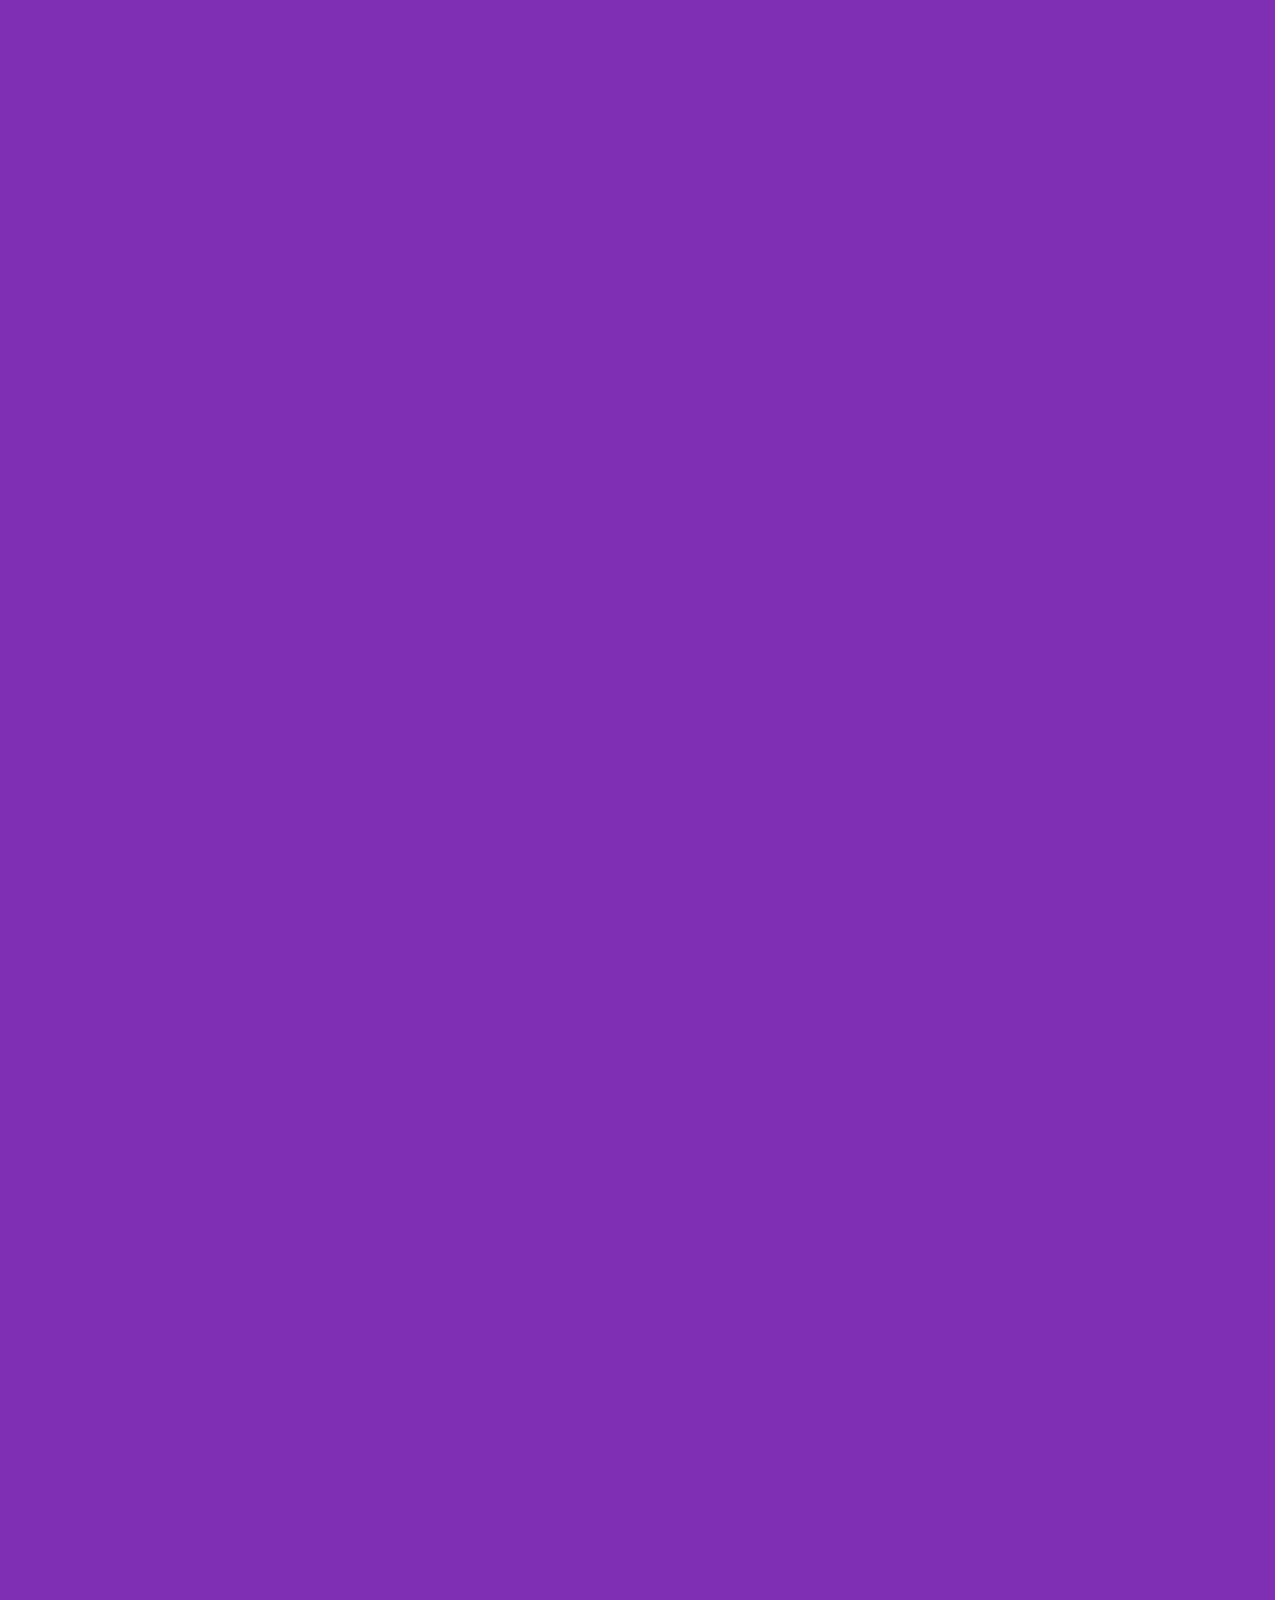
==== commit 74677032: "prueba" ====
--- a/index.html
+++ b/index.html
@@ -65,9 +65,7 @@
 
 
 
-
-
-
+<a href="https://www.youtube.com/watch?v=LeZxrSC2n6c&pp=ygUQY29uc3RydWlyIHVuYSBwYw%3D%3D">Video principal</a>
 
 
 
--- a/style.css
+++ b/style.css
@@ -149,7 +149,8 @@
     border-color: white;
     
 }
-/*fi botons descarrega*/
+/*Fi botons descarrega*/
+
 /* Estadistiques */
 .estadistiques_marco {
     width: 100%;
@@ -184,7 +185,7 @@
     background-color: gray;
 }
 
-/*fi estadistiques*/
+/*Fi estadistiques*/
 
 
 
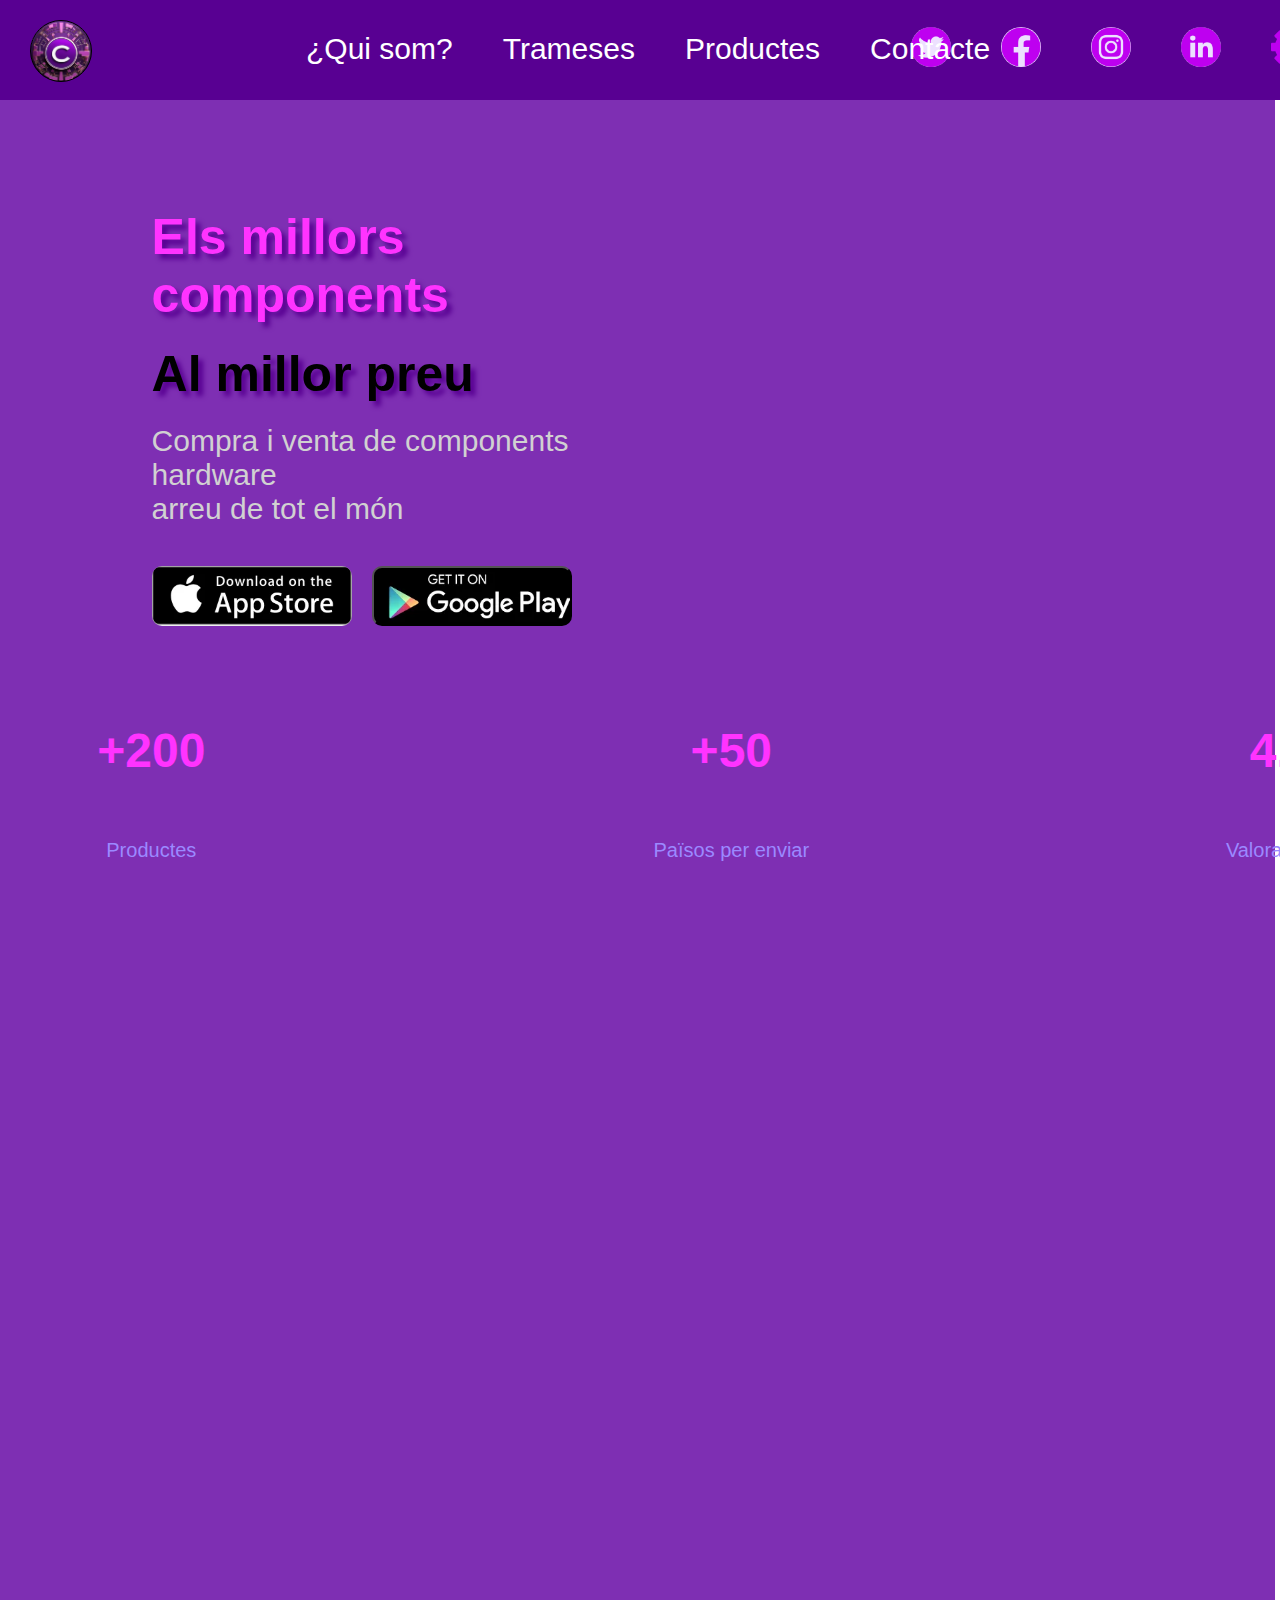
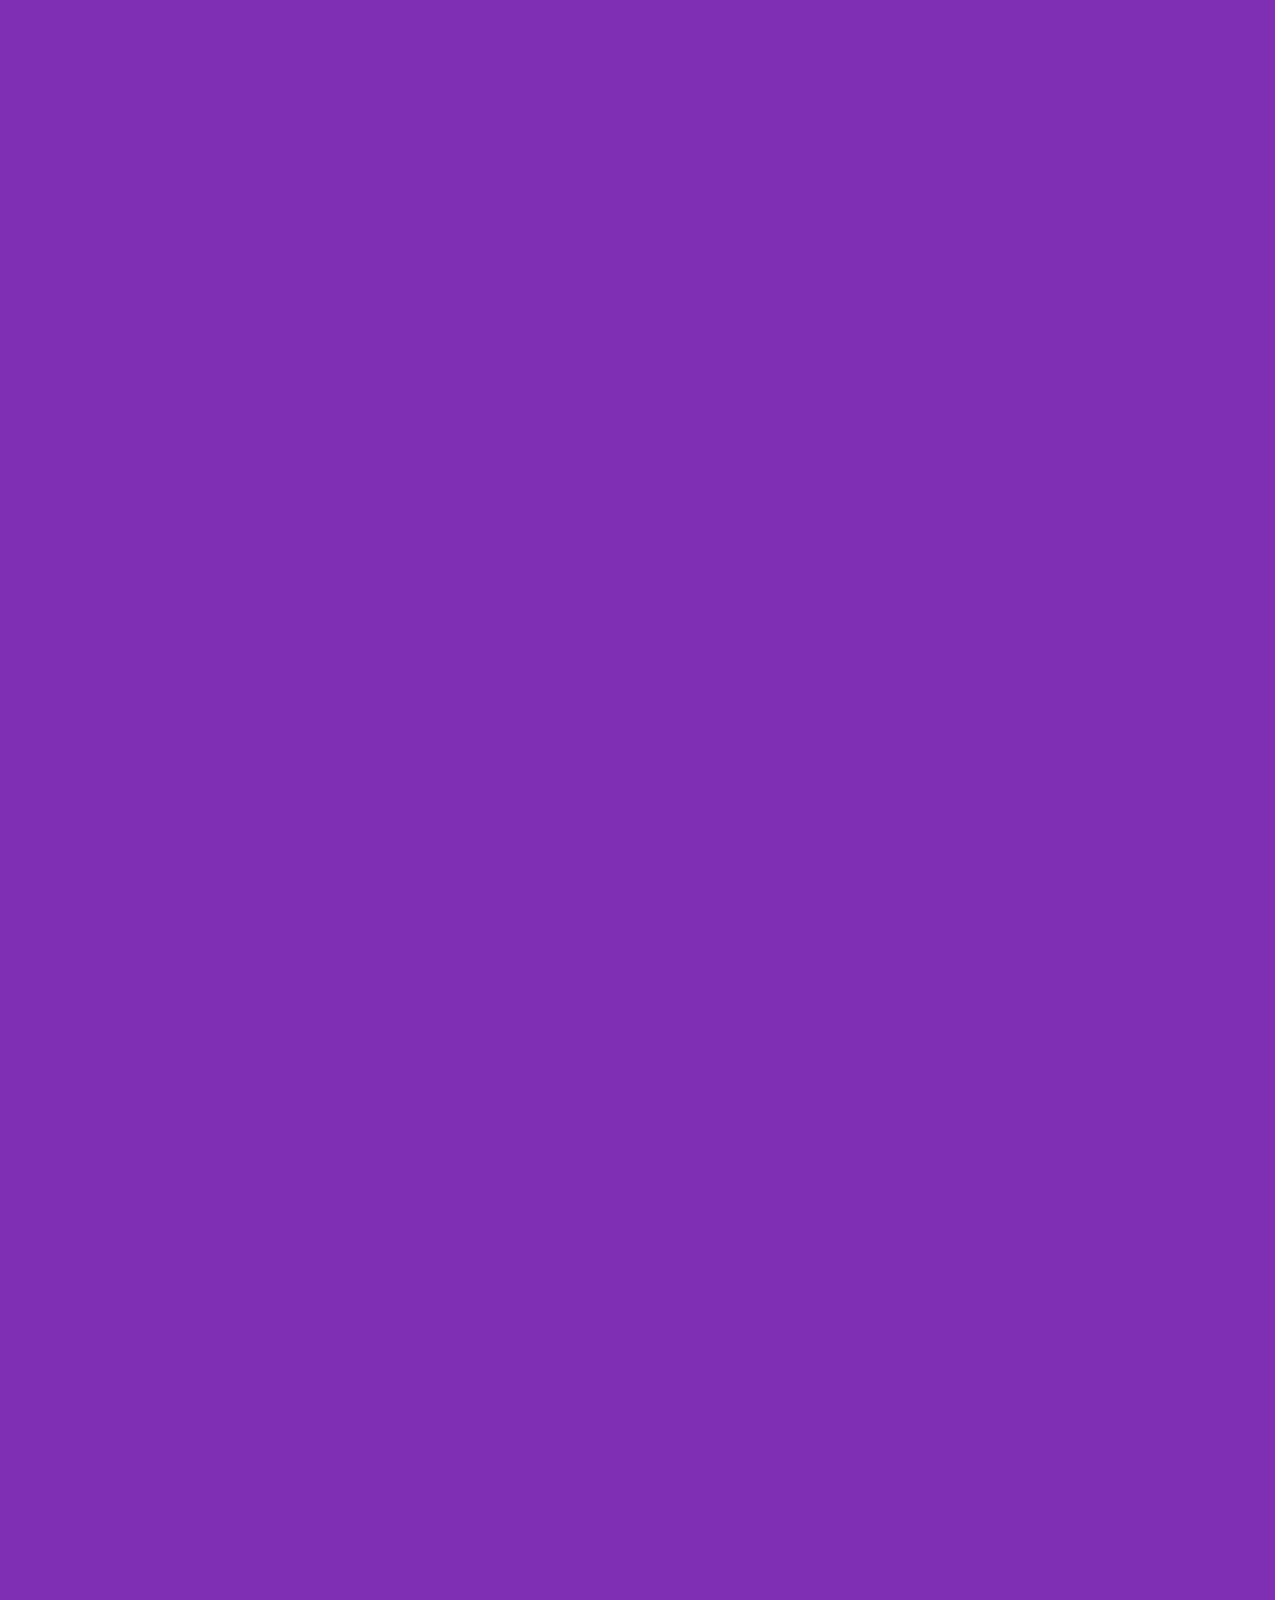
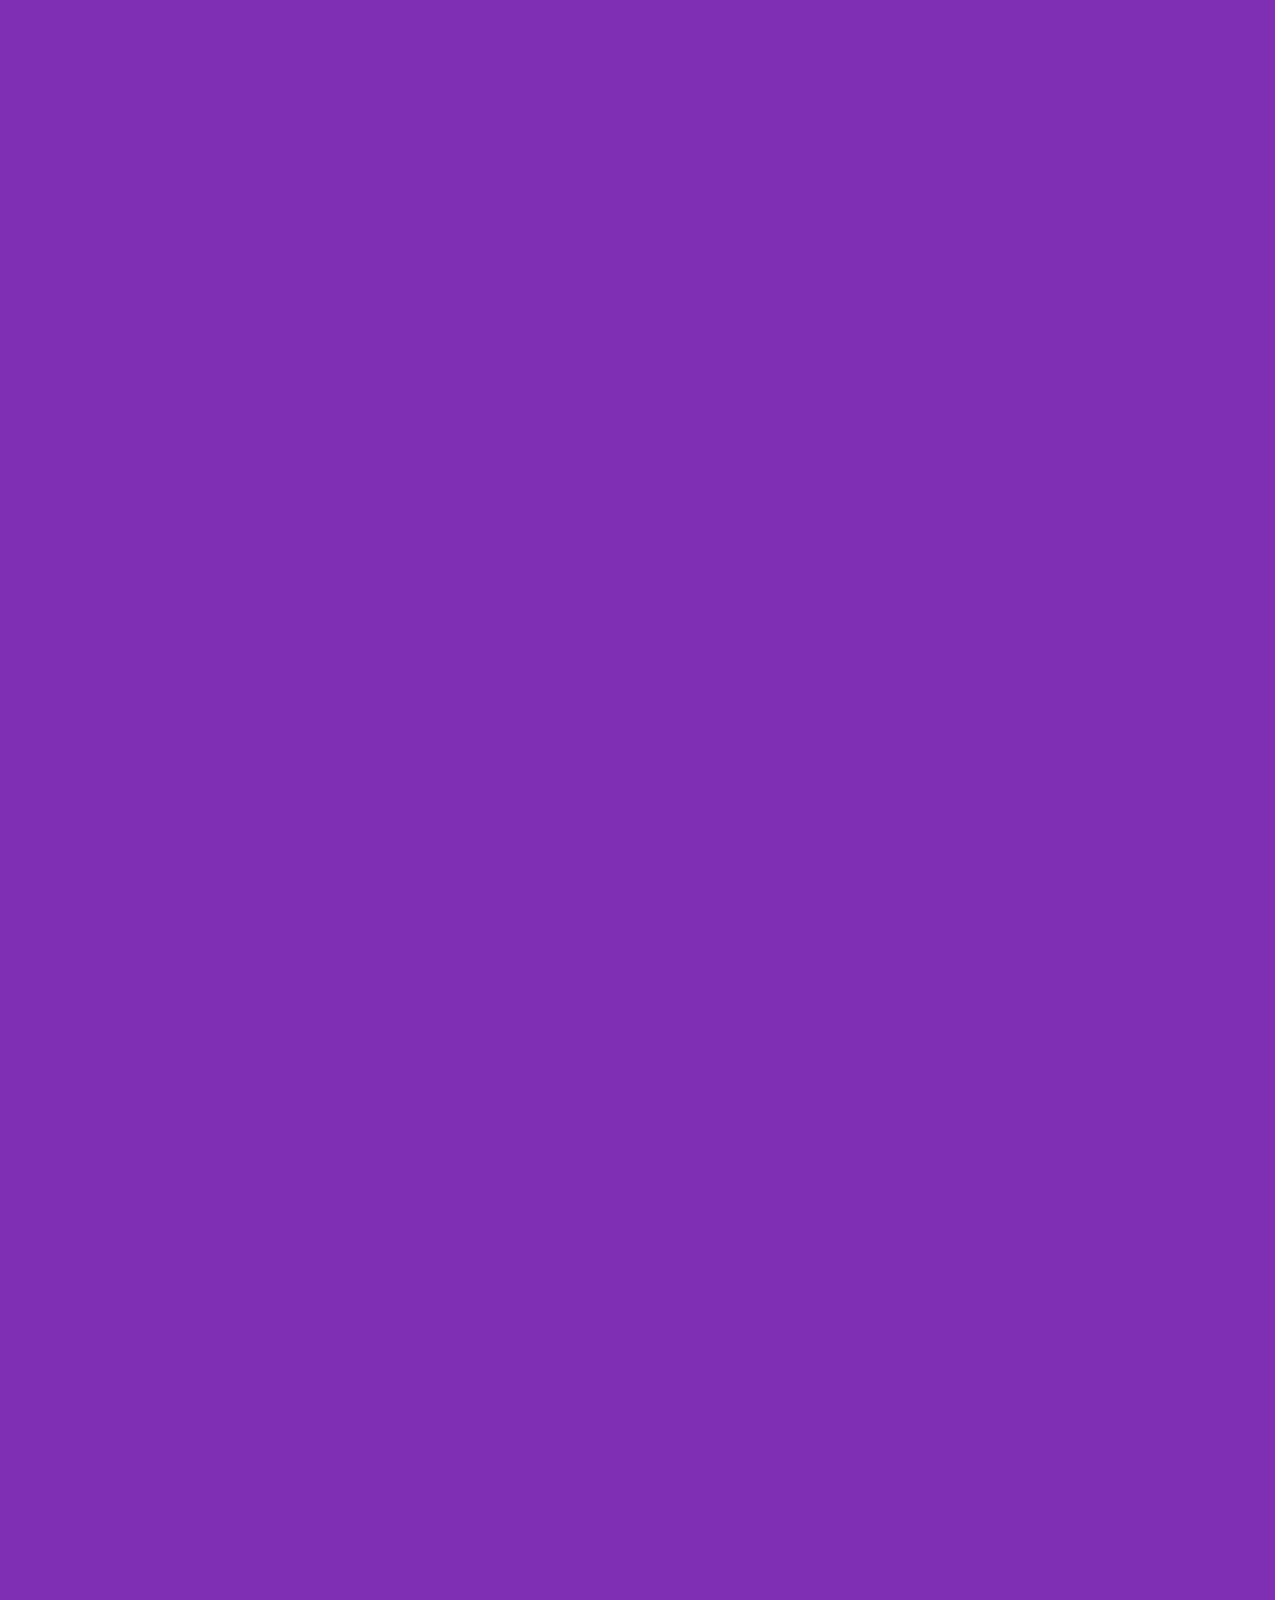
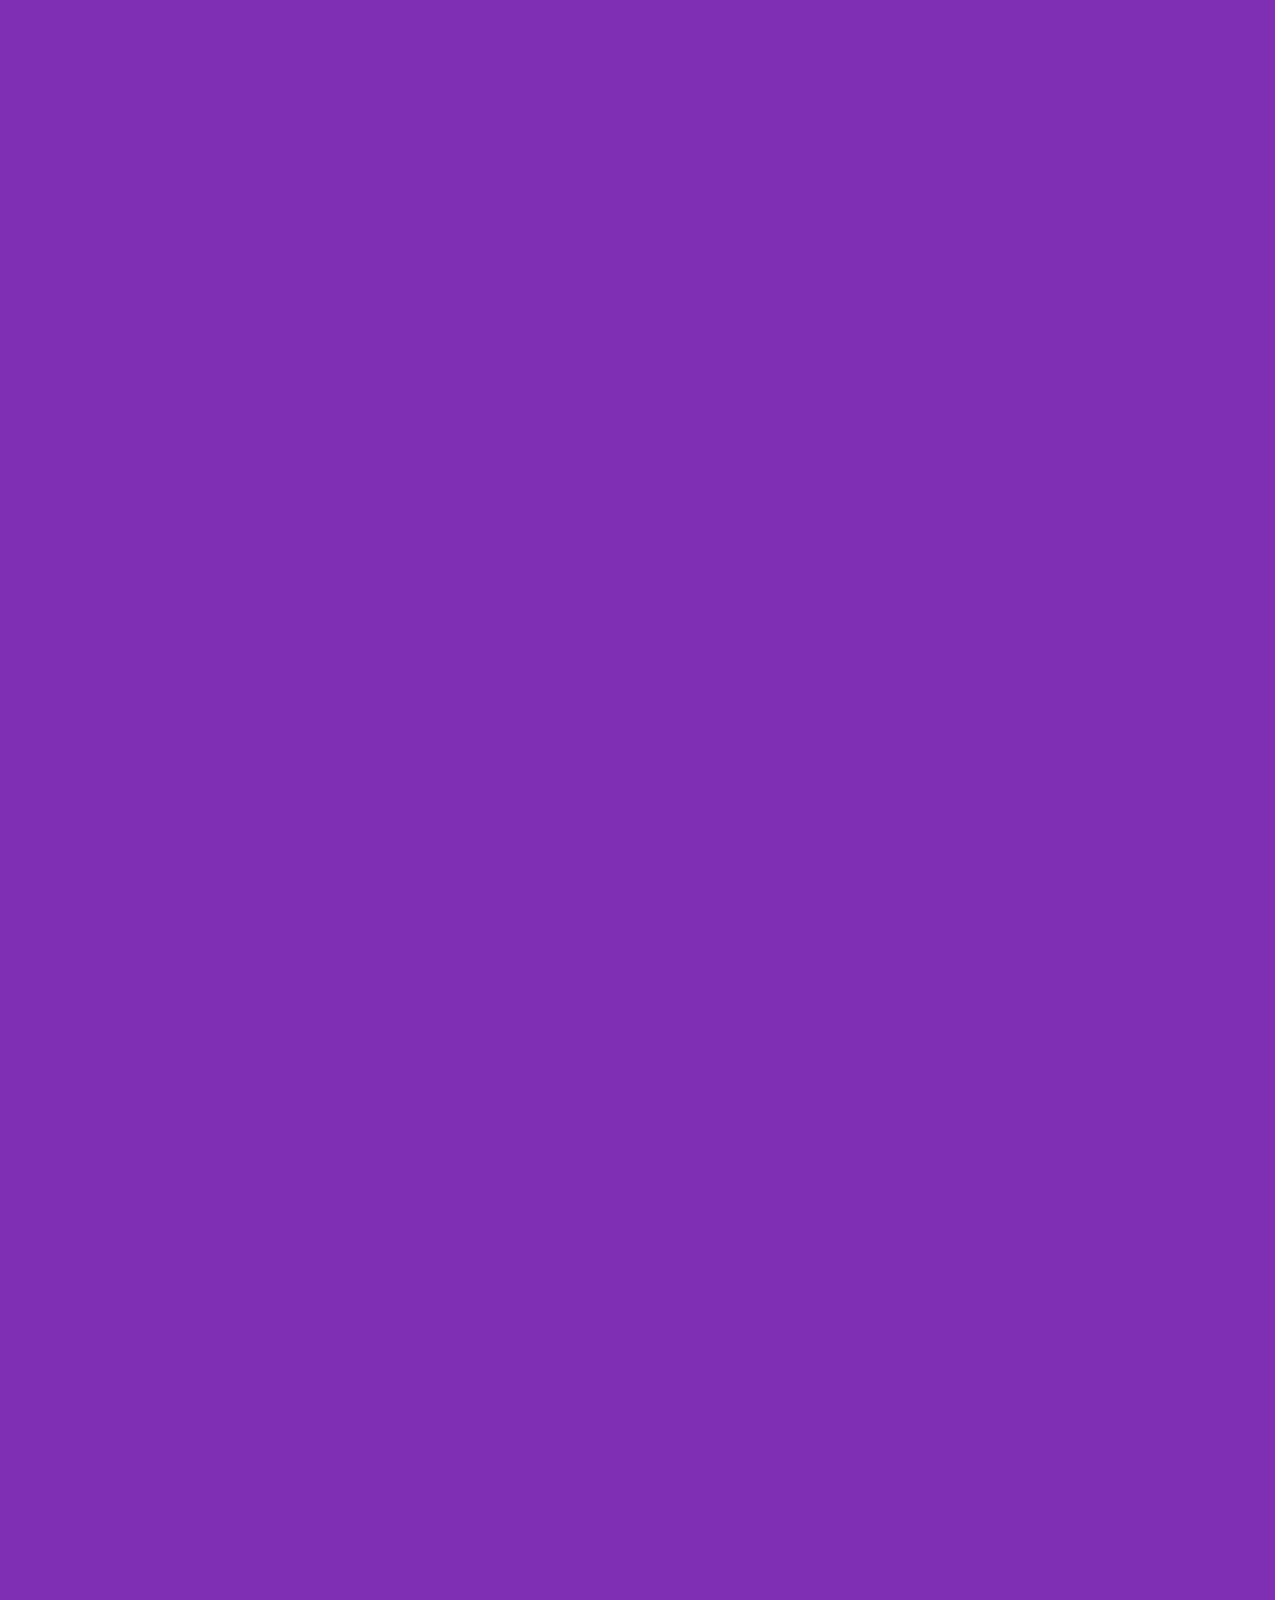
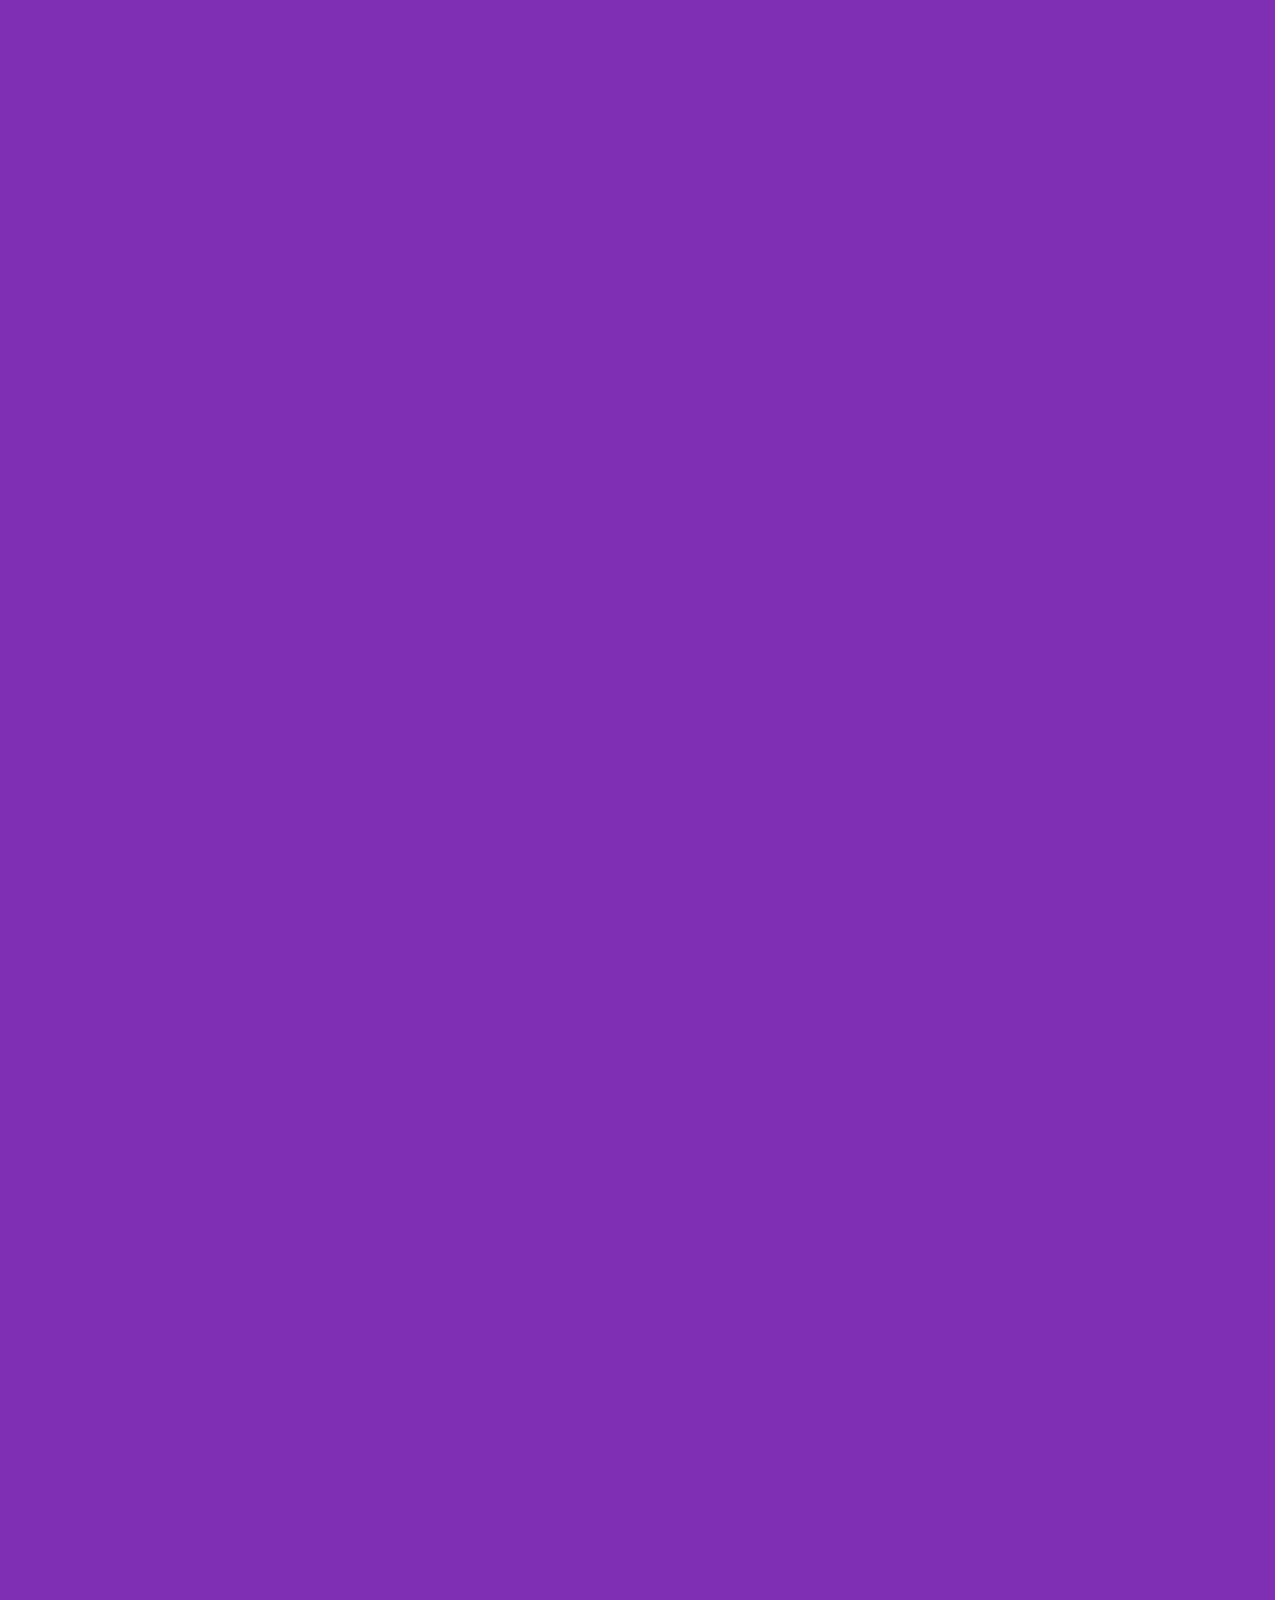
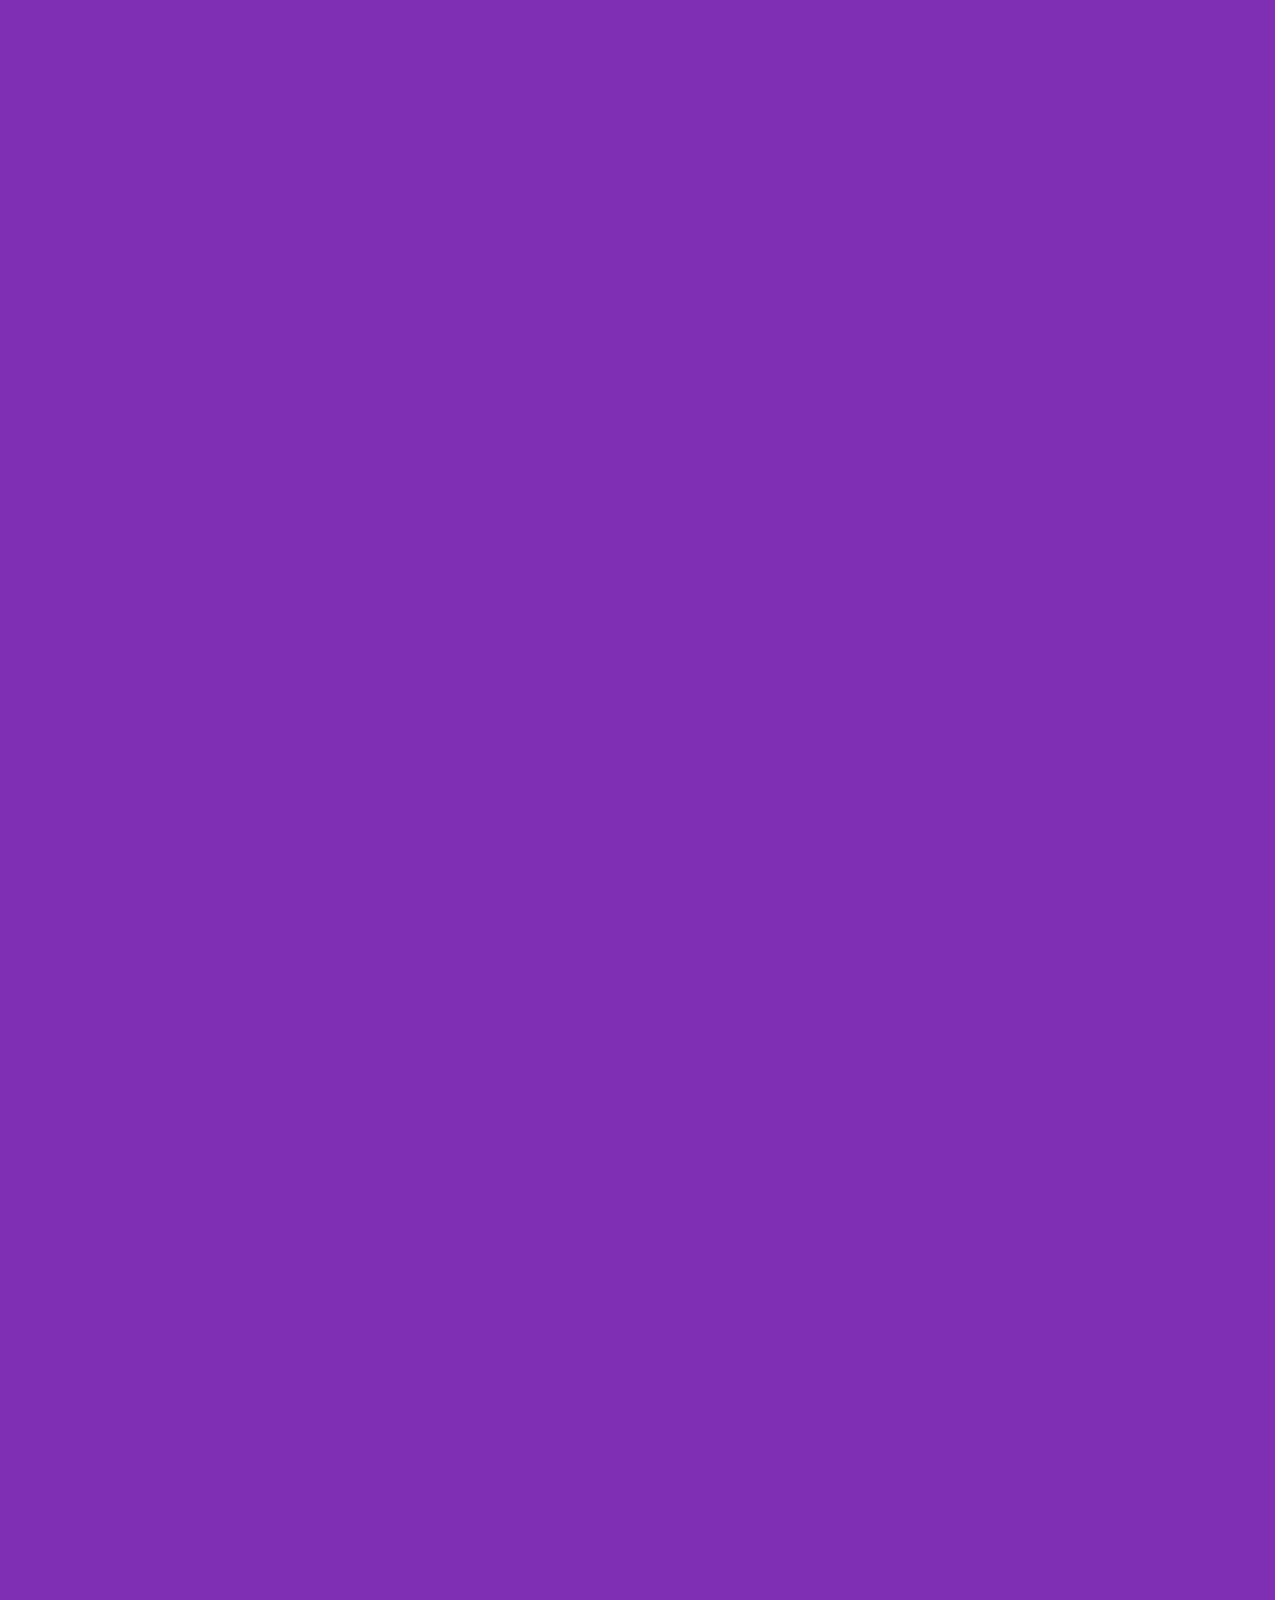
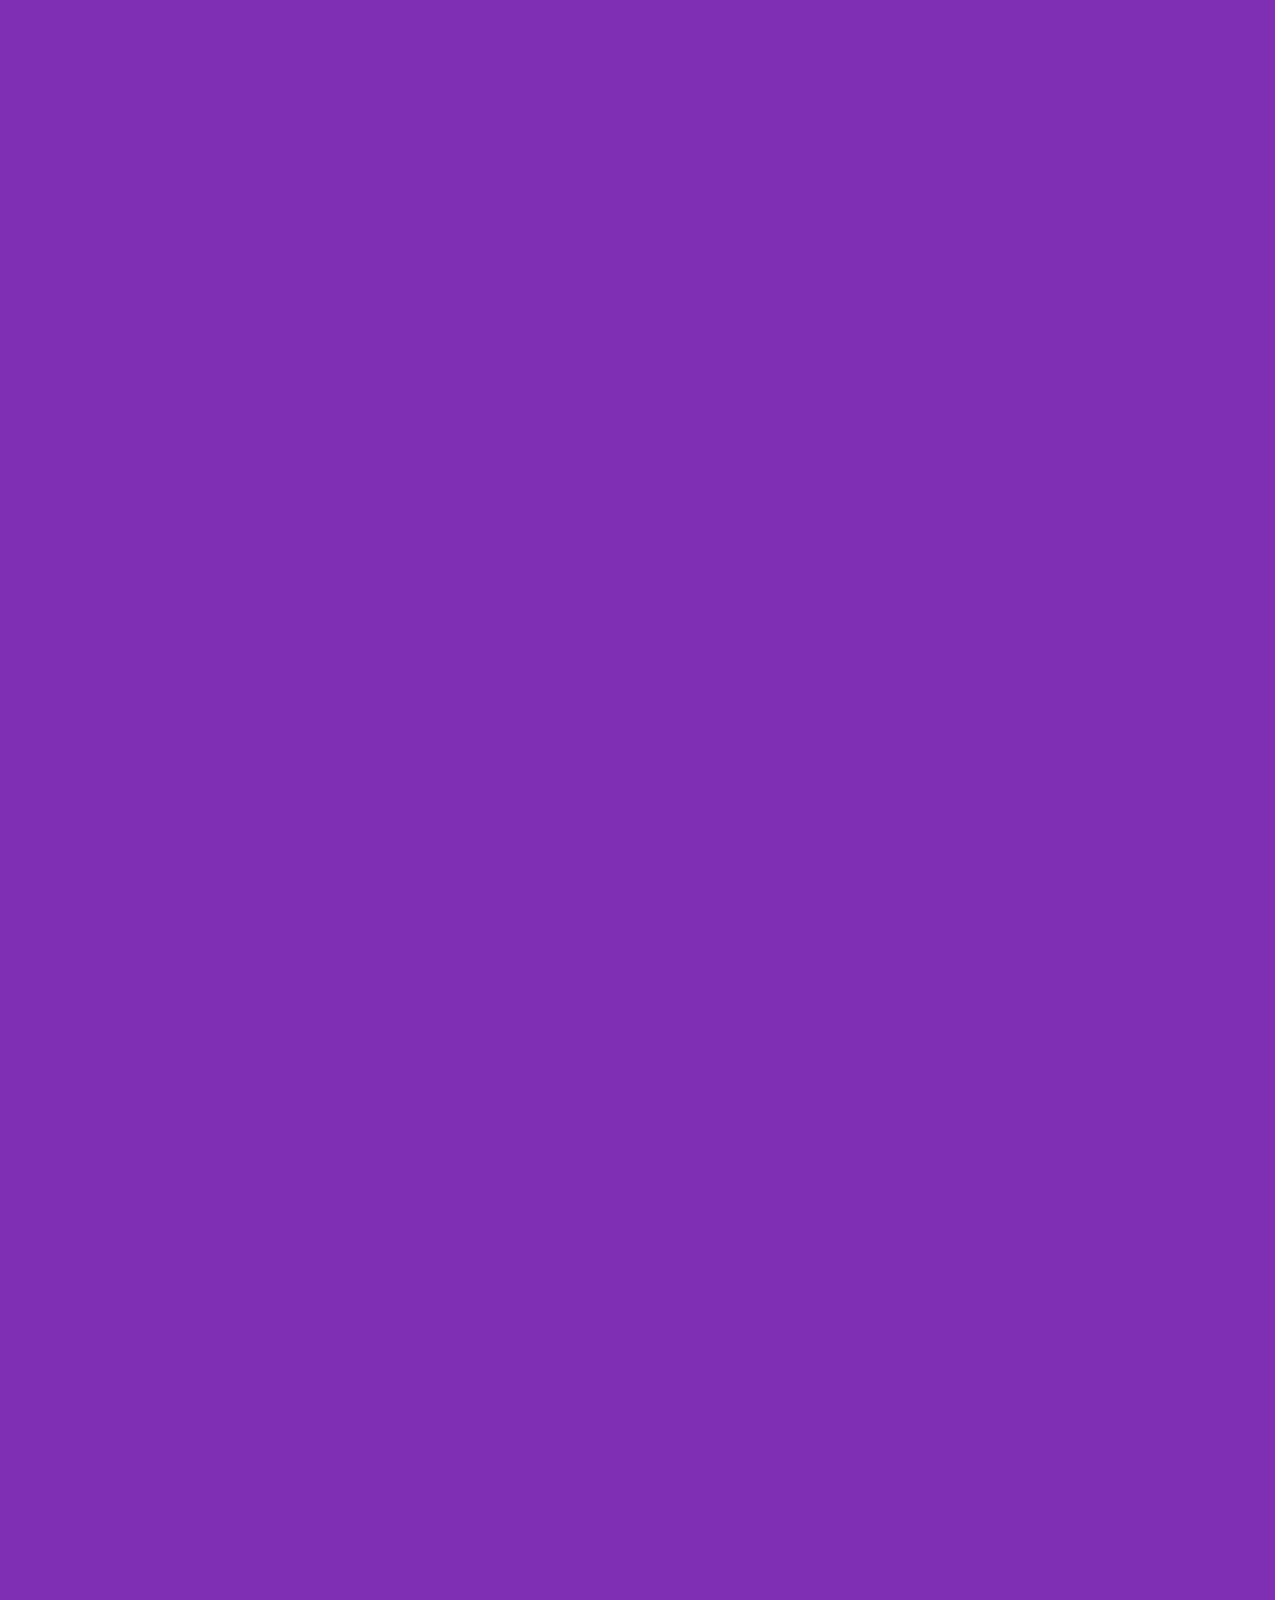
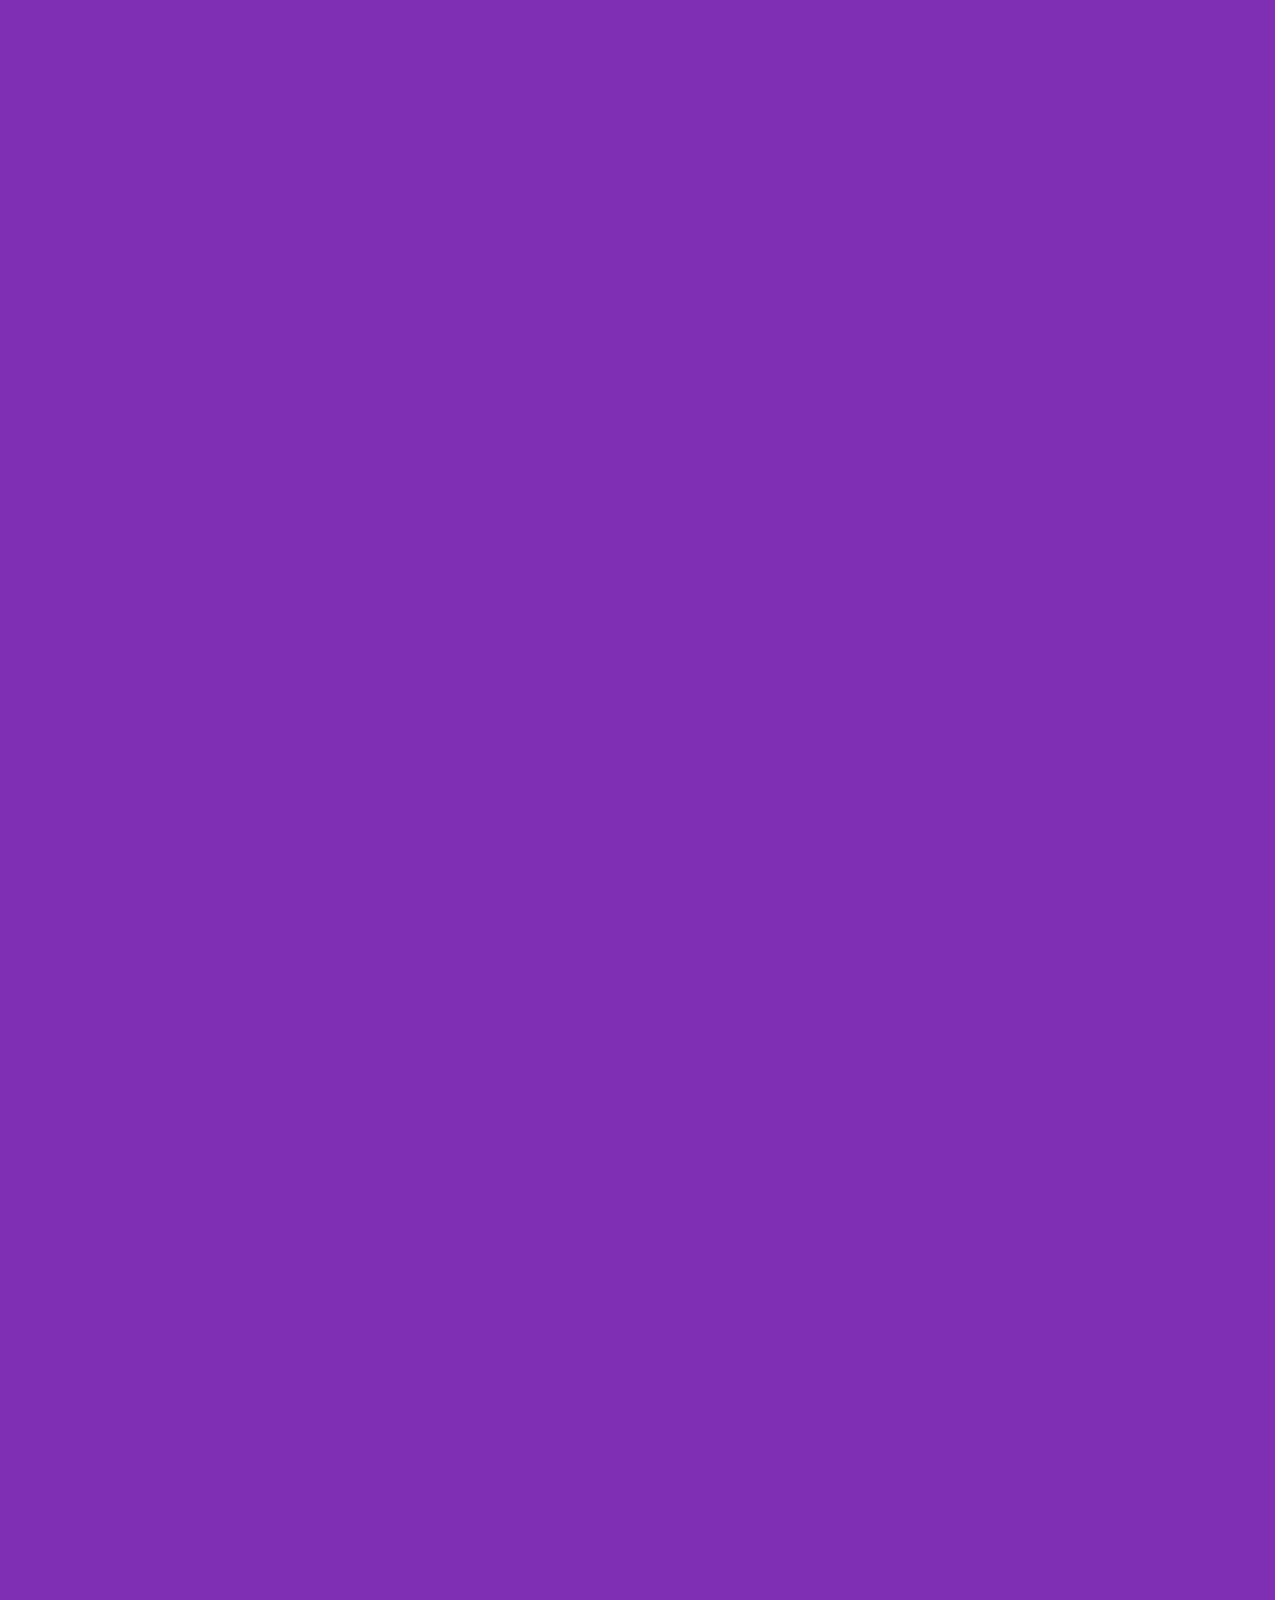
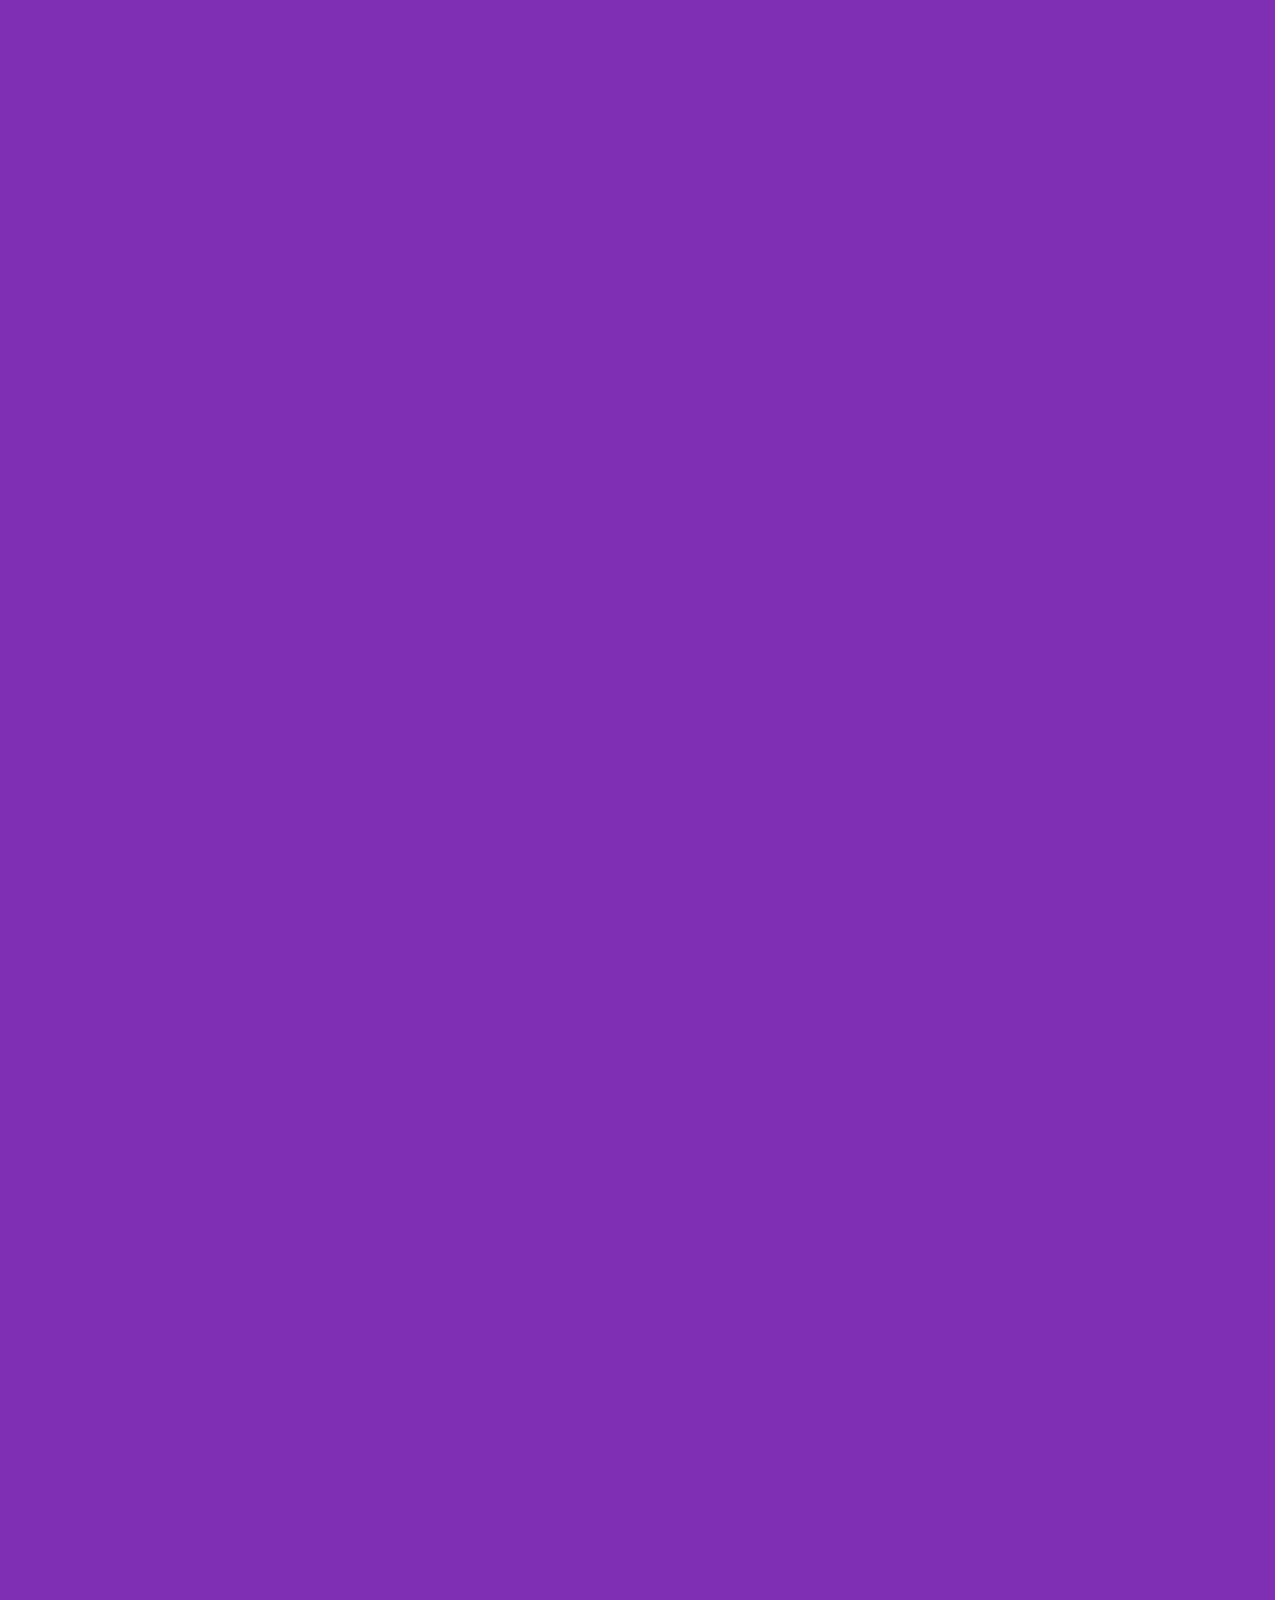
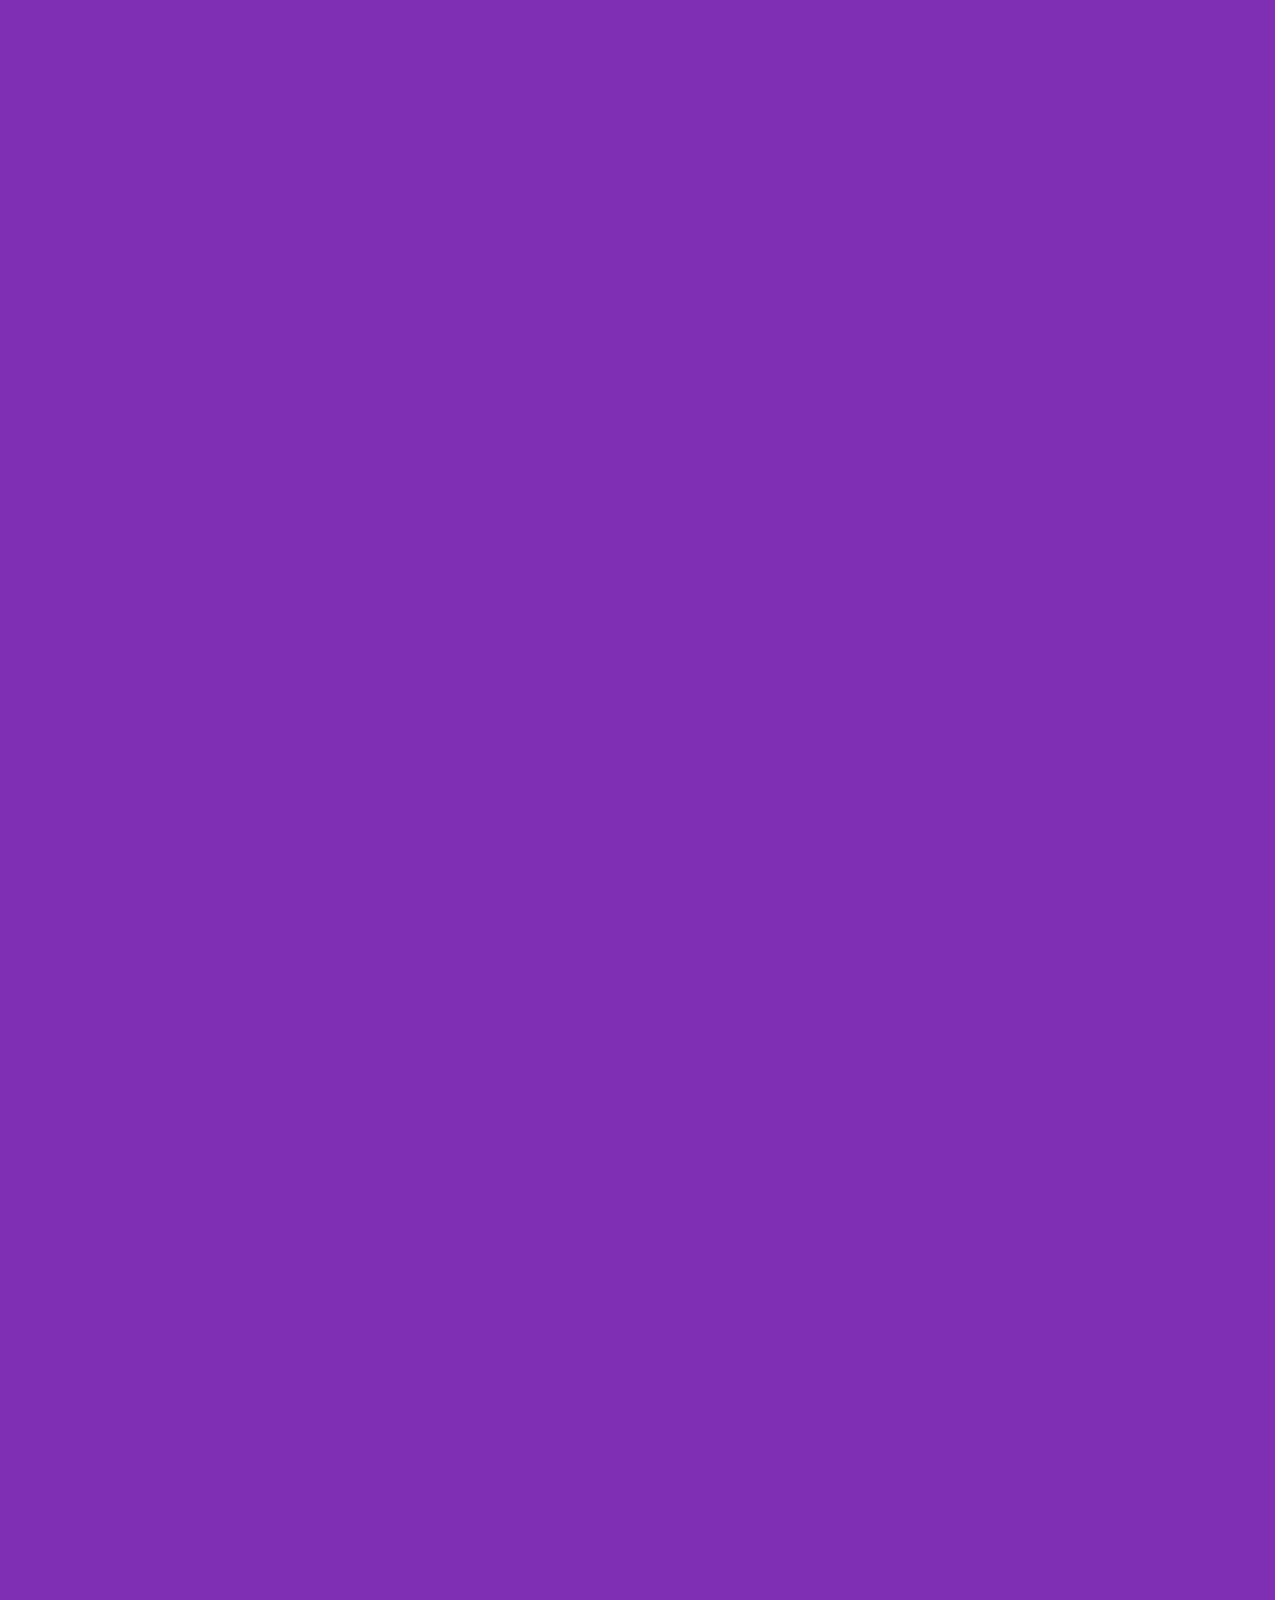
==== commit 205ab657: "23 nov" ====
--- a/index.html
+++ b/index.html
@@ -33,21 +33,22 @@
             </div>
             <div class="estadistiques_marco">
                 <div class="apartado_estadistiques">
-                    <div class="titulo_estadistiques"><label>+200</label></div>
+                    <div class="titulo_estadistiques"><b>+200</b></div>
                     <div class="contenido_estadistiques"><label>Productes</label></div>
                 </div>
                 <div class="separador_estadistiques"></div>
                 <div class="apartado_estadistiques">
-                    <div class="titulo_estadistiques"><label>+50</label></div>
-                    <div class="contenido_estadistiques"><label>Països per enviar</label></div>
+                    <div class="titulo_estadistiques"><b>+50</b></div>
+                    <div class="contenido_estadistiques"><label>Països per enviar </label></div>
                 </div>
                 <div class="separador_estadistiques"></div>
                 <div class="apartado_estadistiques">
-                    <div class="titulo_estadistiques"><label>4.8 ☆</label></div>
+                    <div class="titulo_estadistiques"><b>4.8 ☆</b></div>
                     <div class="contenido_estadistiques"><label>Valoració a internet</label></div>
                 </div>
             </div>
-            <div class="objecte1"></div>
+            <div class="objecte1">
+            </div>
             <div class="feature">
                 <h3>Feature</h3>
             </div>   
@@ -84,6 +85,13 @@
             <div class="facebook_ico_header"></div>
             <div class="instagram_ico_header"></div>
             <div class="linkedin_ico_header"></div>
+            <div class="settings_ico_header"></div>
+        </div>
+        <div class="titulos">
+            <div class="quisom"><label>¿Qui som?</label></div>
+            <div class="envios"><label>Trameses</label></div>
+            <div class="productes"><label>Productes</label></div>
+            <div class="contacte"><label>Contacte</label></div>
         </div>
     </div>
 </body>
--- a/style.css
+++ b/style.css
@@ -16,22 +16,51 @@
     background-position-x: 50.3%;
     background-position-y:45%;
     margin-top: 20px;
-    margin-left: 20px;
+    margin-left: 30px;
     border-radius: 50%;
     border-style: solid;
     border-color: black;
     border-width: 1px;
 }
+/* Titols */
+.titulos {
+    color: white;
+    font-family: 'Segoe UI', Tahoma, Geneva, Verdana, sans-serif;
+    font-size: 30px;
+    position: absolute;
+    margin-top: -80px;
+    margin-left: 20%;
+    display: flex;
+}
+
+.quisom{
+    margin-left: 50px;
+}
+.envios{
+    margin-left: 50px;
+}
+.productes{
+    margin-left: 50px;
+
+}
+.contacte {
+    margin-left: 50px;
+}
+/*Fi tituls*/
+
+    /* Iconos header */
 .iconos_header{
     margin-left: 70%;
     width: 30%;
     height: 100px;
-    margin-top: -82px;
+    margin-top: -70px;
 }
 .twitter_ico_header{
     background-image: url(twitter.png);
-    height: 60px;
-    width: 60px;
+    background-repeat: no-repeat;
+    background-size: 40px;
+    height: 40px;
+    width: 40px;
     background-color: #ede0ff;
     margin-top: 15px;
     margin-left: 15px;
@@ -39,8 +68,11 @@
     border-radius: 50%;
 }
 .facebook_ico_header{
-    height: 60px;
-    width: 60px;
+    background-image: url(facebook.png);
+    background-repeat: no-repeat;
+    background-size: 40px;
+    height: 40px;
+    width: 40px;
     background-color: #ede0ff;
     margin-top: 15px;
     margin-left: 105px;
@@ -48,9 +80,11 @@
     border-radius: 50%;
 }
 .instagram_ico_header{
-    background-image: url();
-    height: 60px;
-    width: 60px;
+    background-image: url(instagram.png);
+    background-repeat: no-repeat;
+    background-size: 40px;
+    height: 40px;
+    width: 40px;
     background-color: #ede0ff;
     margin-top: 15px;
     margin-left: 195px;
@@ -58,14 +92,29 @@
     border-radius: 50%;
 }
 .linkedin_ico_header{
-    height: 60px;
-    width: 60px;
+    background-image: url(linkedin.png);
+    background-repeat: no-repeat;
+    background-size: 40px;
+    height: 40px;
+    width: 40px;
     background-color: #ede0ff;
     margin-top: 15px;
     margin-left: 285px;
     position: absolute;
     border-radius: 50%;
 }
+.settings_ico_header{
+    background-image: url(engranaje.png);
+    background-repeat: no-repeat;
+    background-size: 40px;
+    height: 40px;
+    width: 40px;
+    margin-top: 15px;
+    margin-left: 375px;
+    position: absolute;
+}
+    /* Iconos header */
+
 /* Fin cabecera */
 
 
@@ -147,7 +196,6 @@
     border:0cm ;
     border-radius: 10px;
     border-color: white;
-    
 }
 /*Fi botons descarrega*/
 
@@ -168,7 +216,8 @@
     align-items: center;
     display: flex;
     color: #FF33FF;
-    font-size: xx-large;
+    font-size: 48px;
+    margin-left: 200px;
 }
 .contenido_estadistiques{
     width: 200px;
@@ -177,9 +226,12 @@
     align-items: center;
     display: flex;
     color: #9b89ff;
-    font-size: large;
+    font-size: 20px;
+    margin-left: 200px;
+
 }
 .separador_estadistiques{
+    margin-left: 180px;
     width: 2px;
     height: 100%;
     background-color: gray;
@@ -187,6 +239,16 @@
 
 /*Fi estadistiques*/
 
+/* Apartat qui som */
+
+.objecte1 {
+    background-image: url(pc1-removebg-preview.png);
+    background-repeat: no-repeat;
+    height: 1000px;
+    width: 1000px;
+}
+
+/*Fi apartat qui som*/
 
 
 
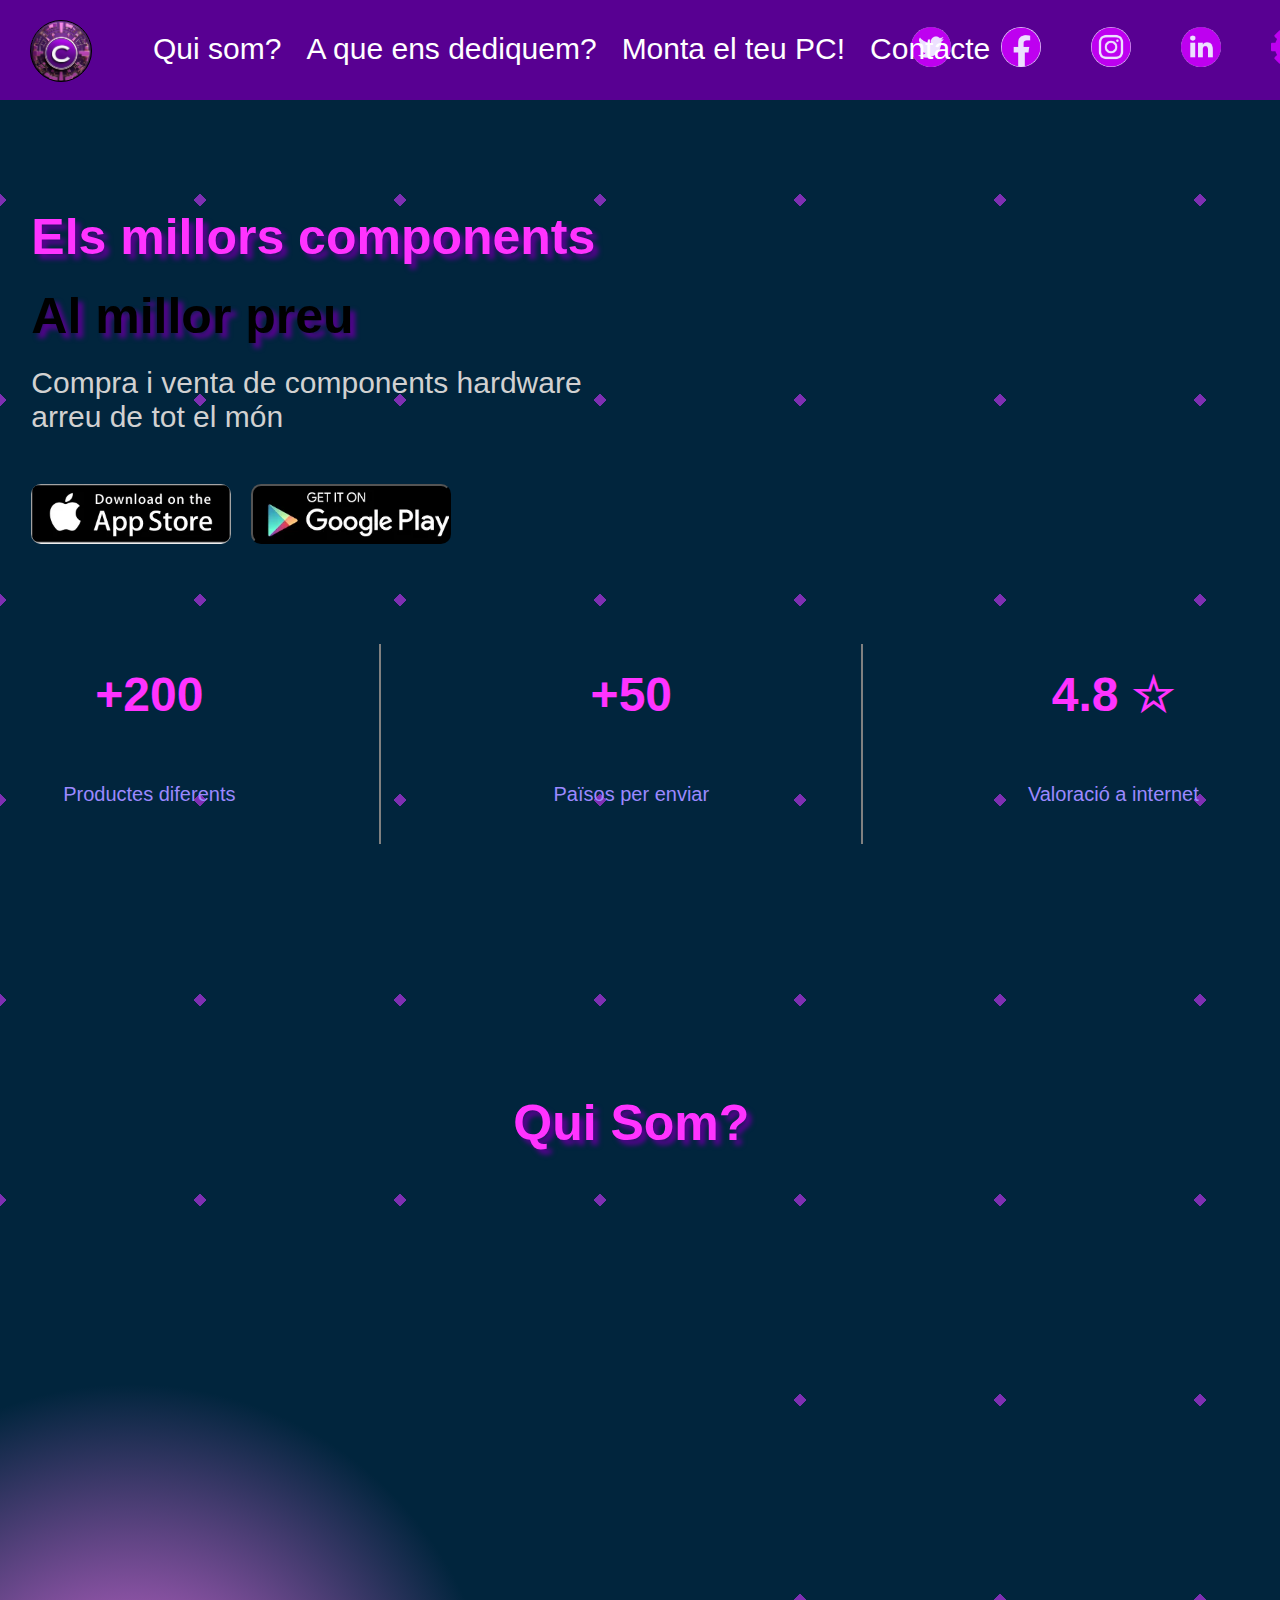
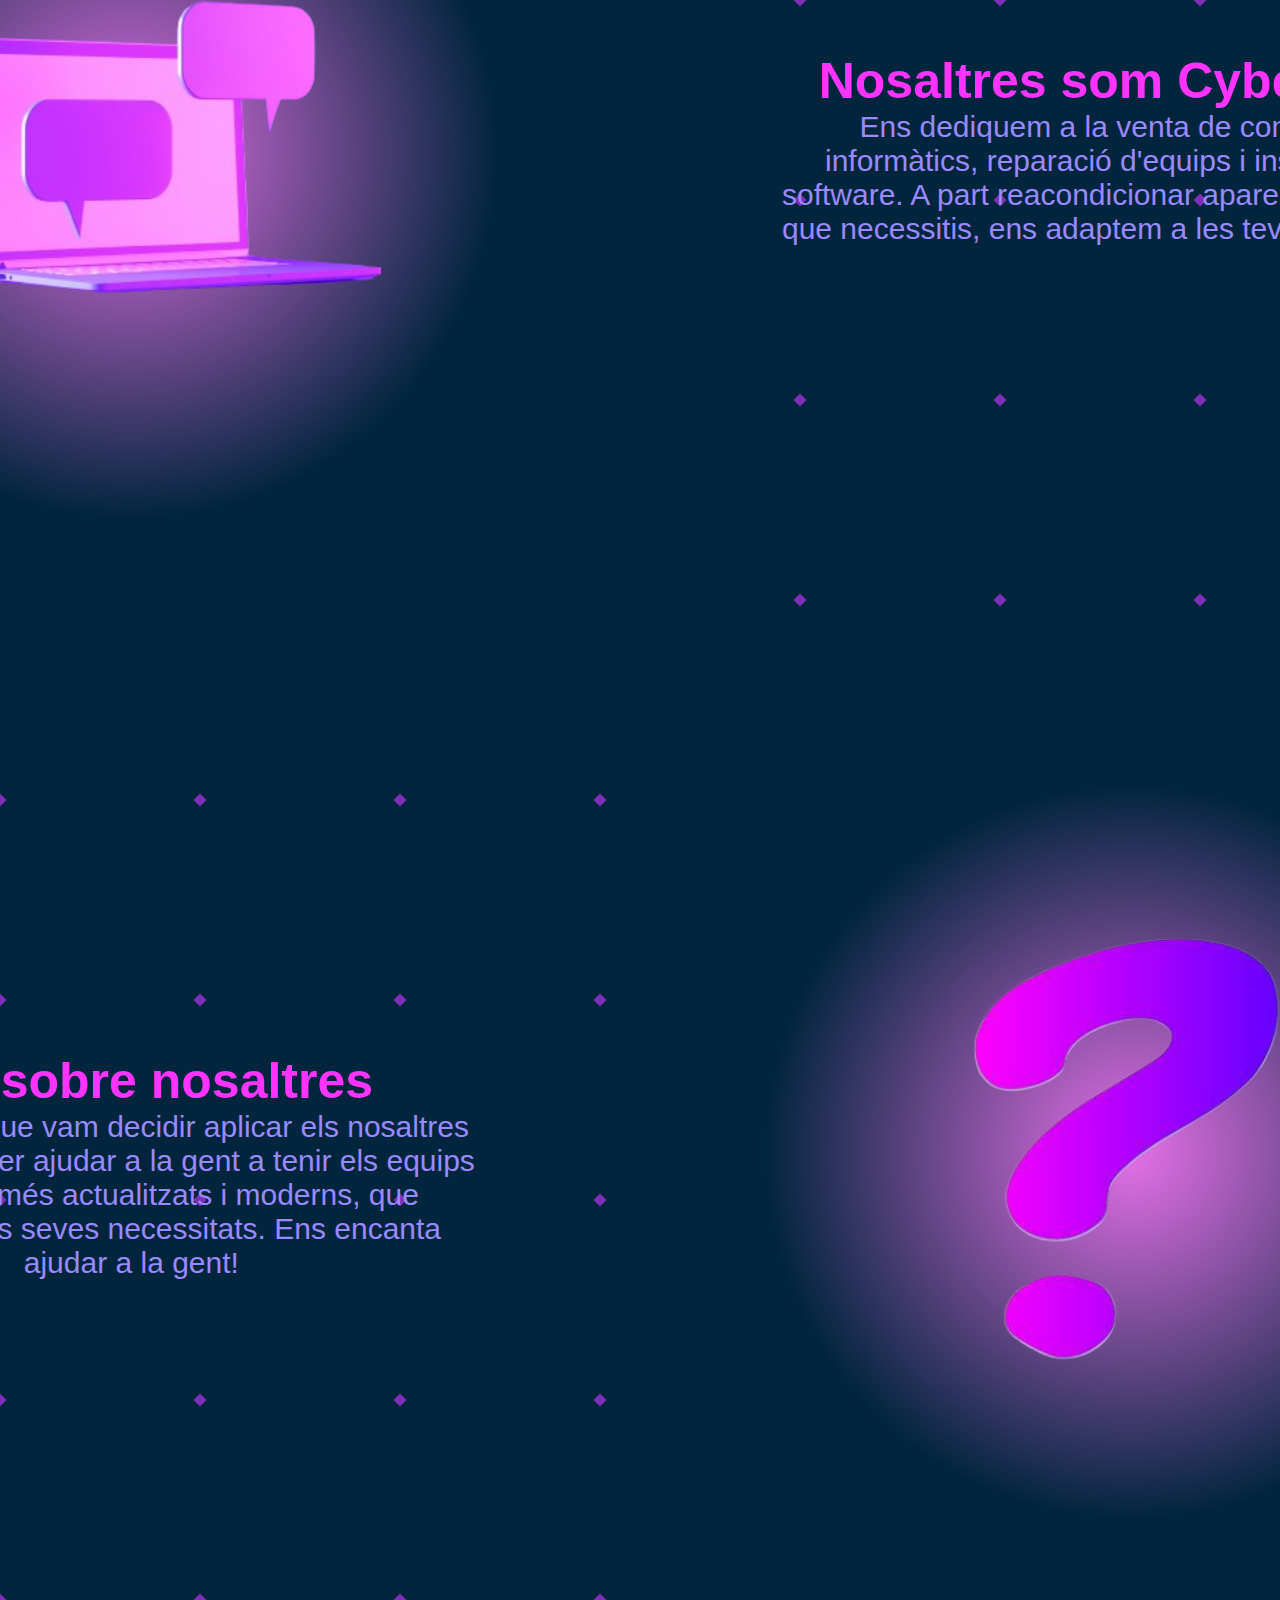
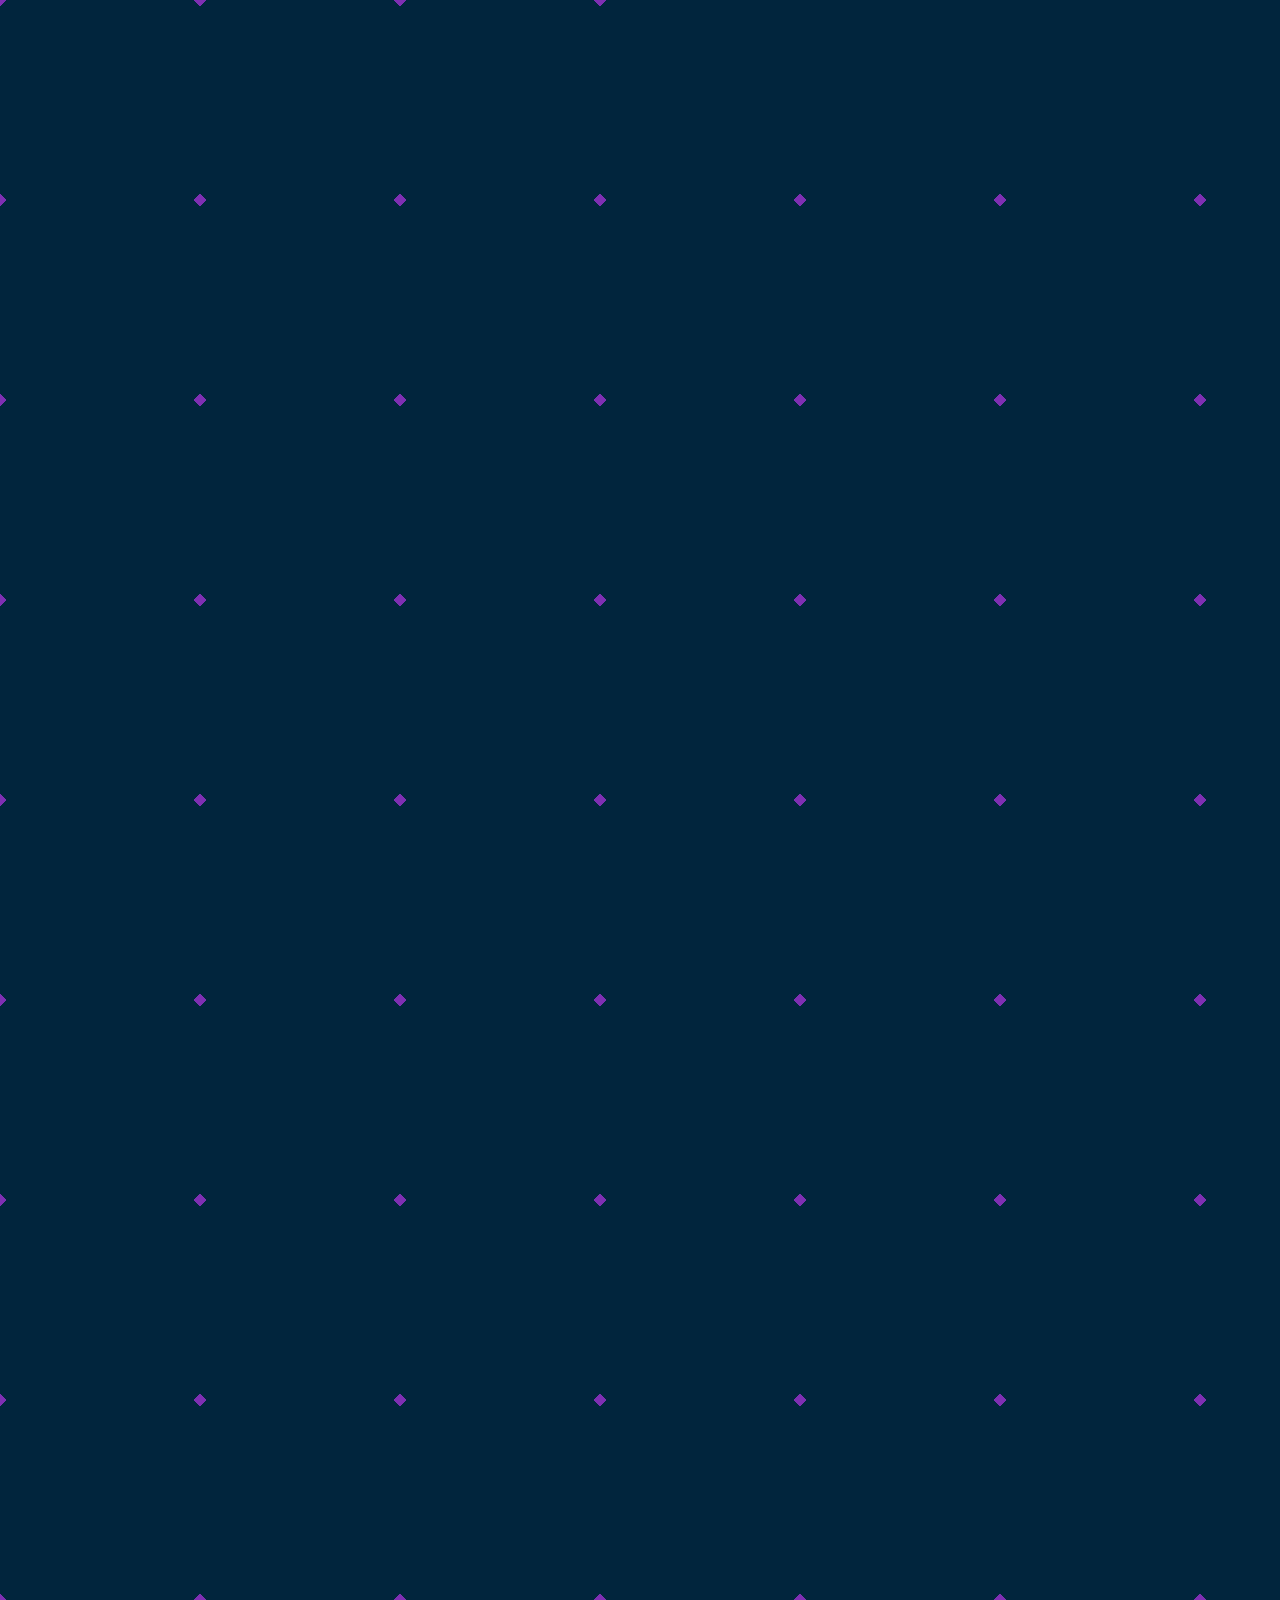
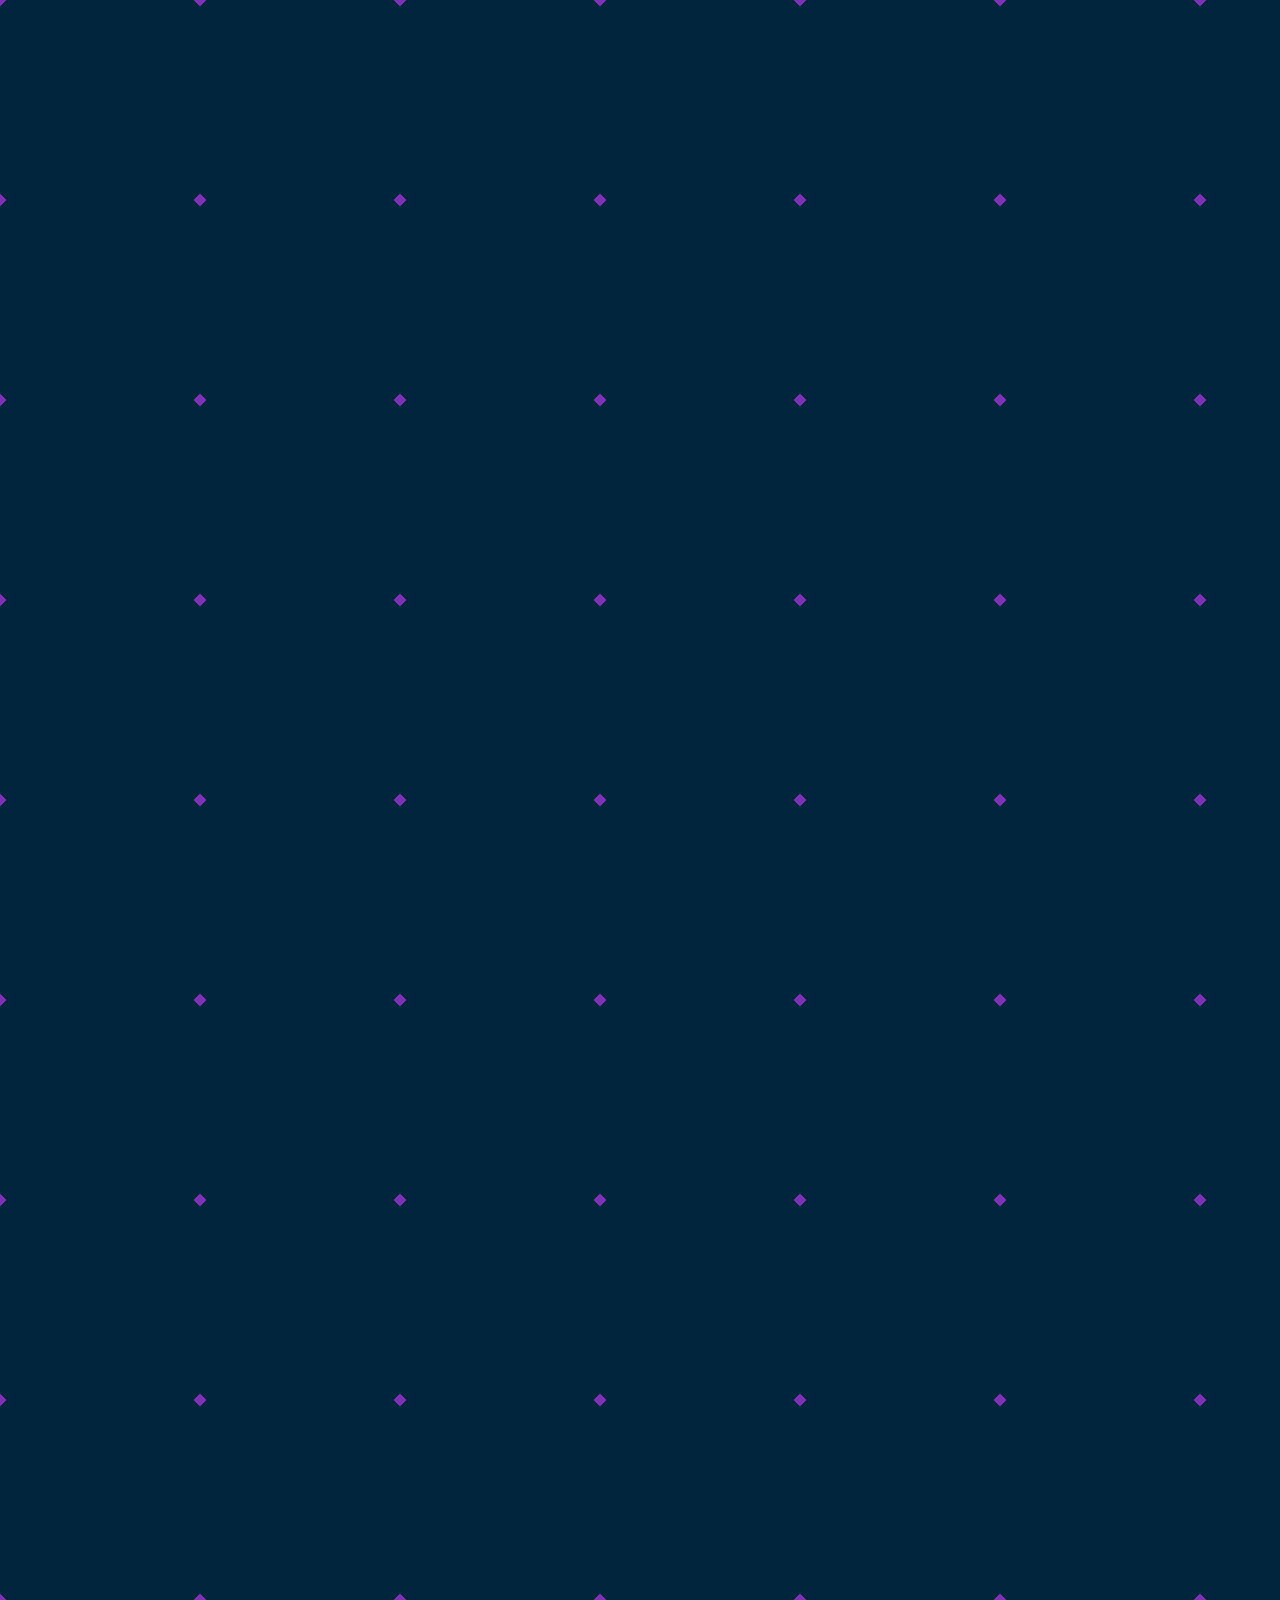
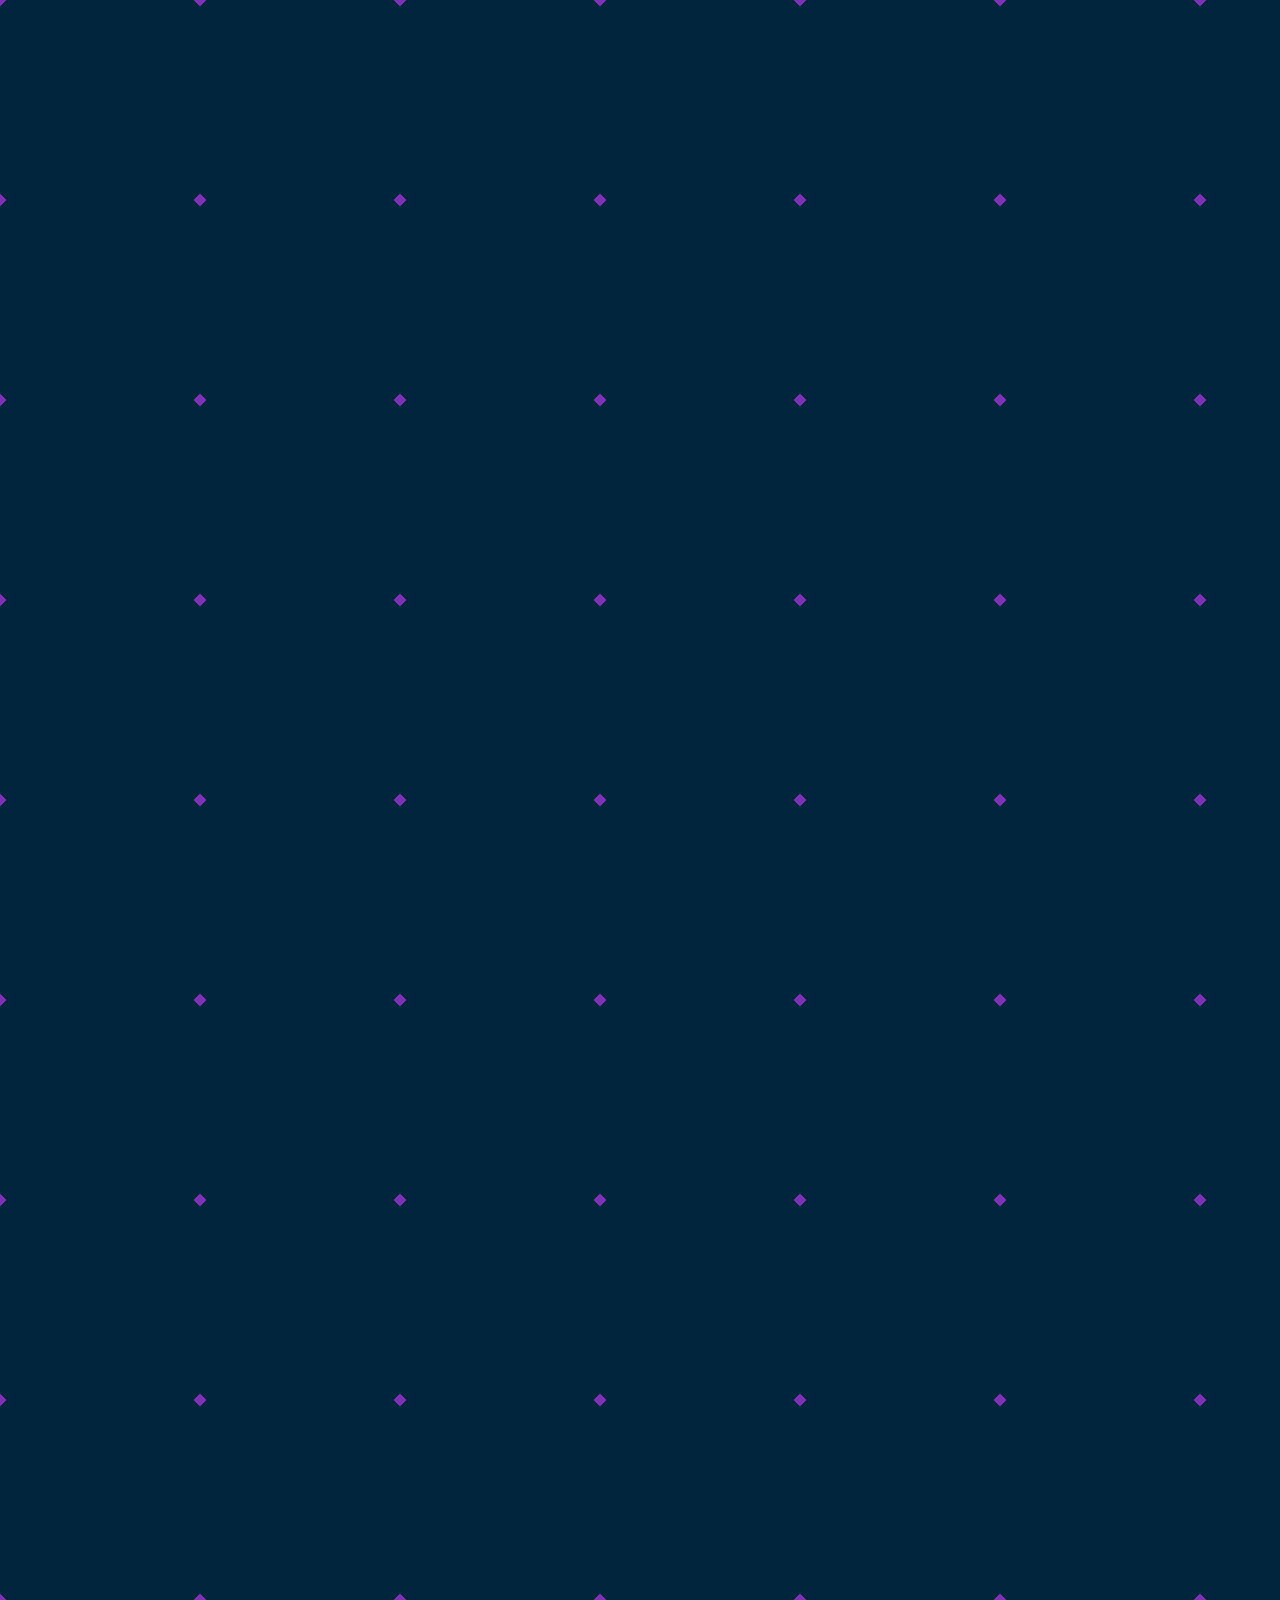
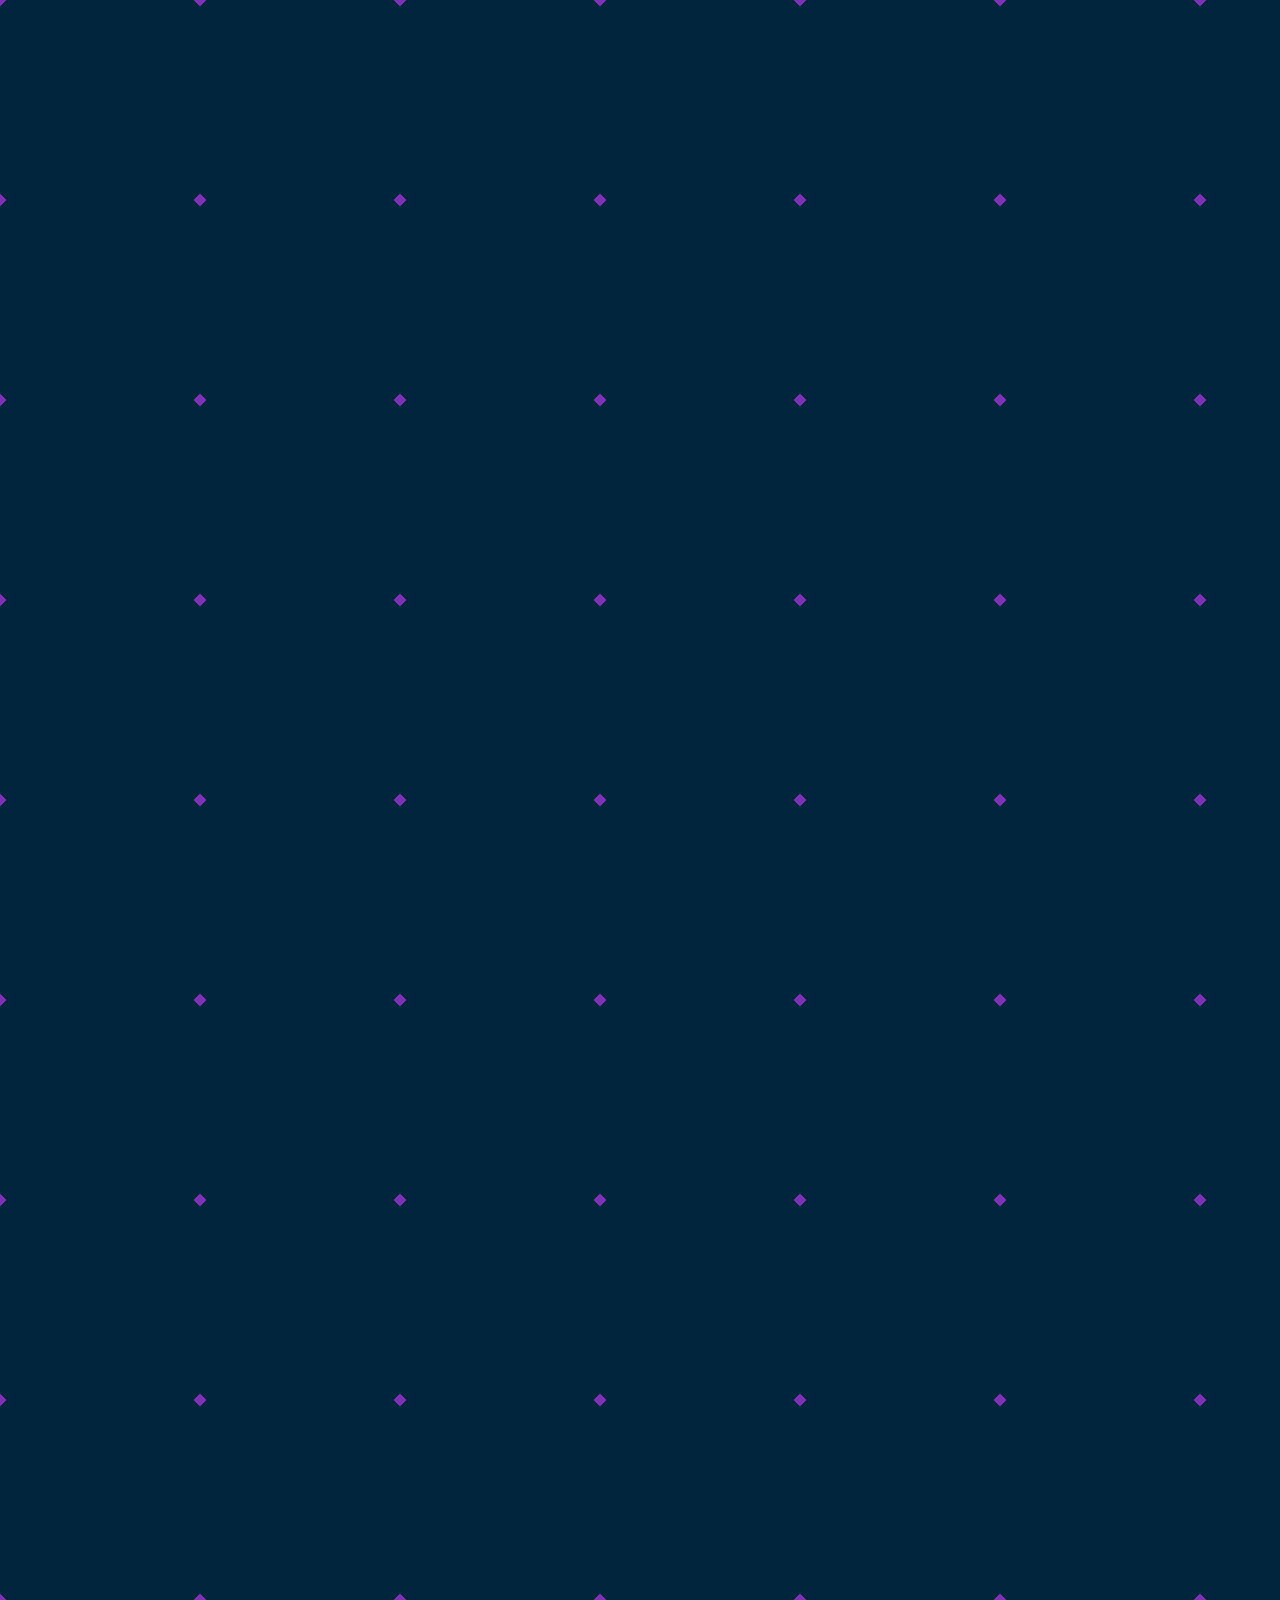
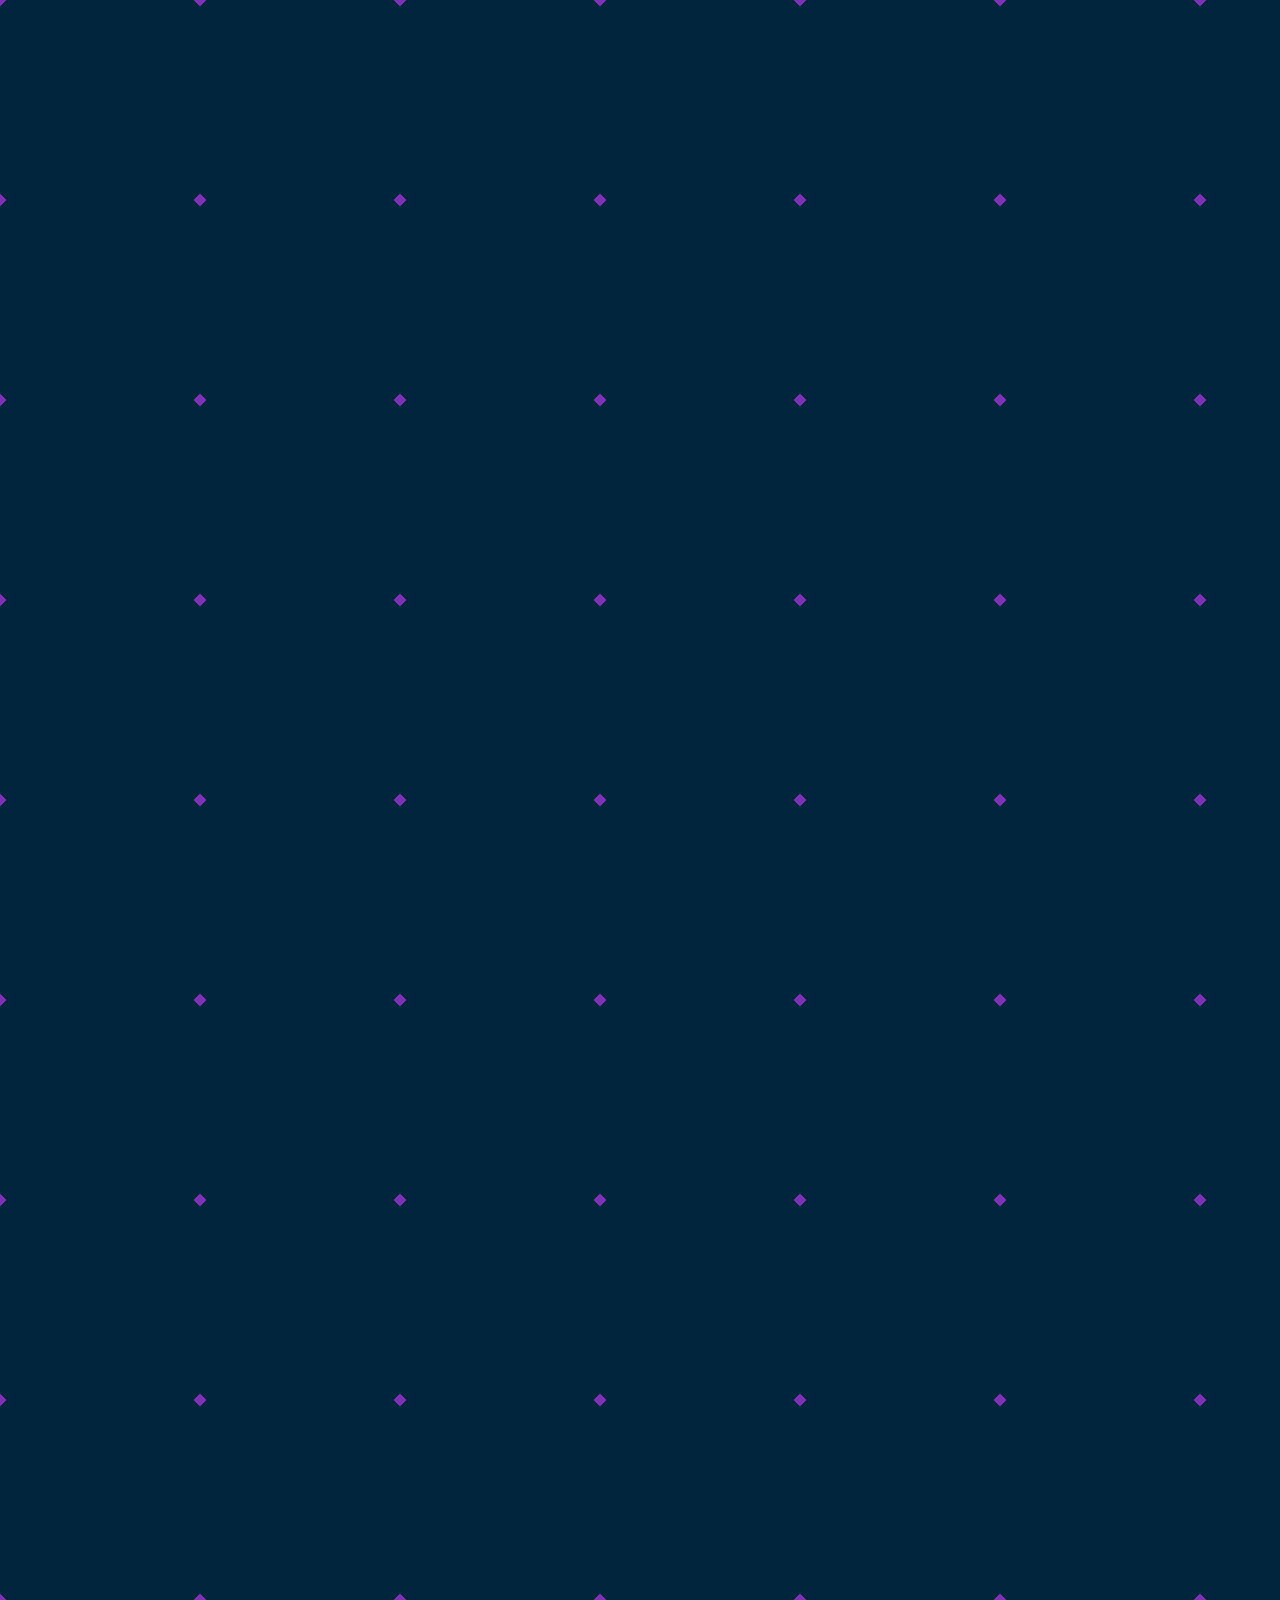
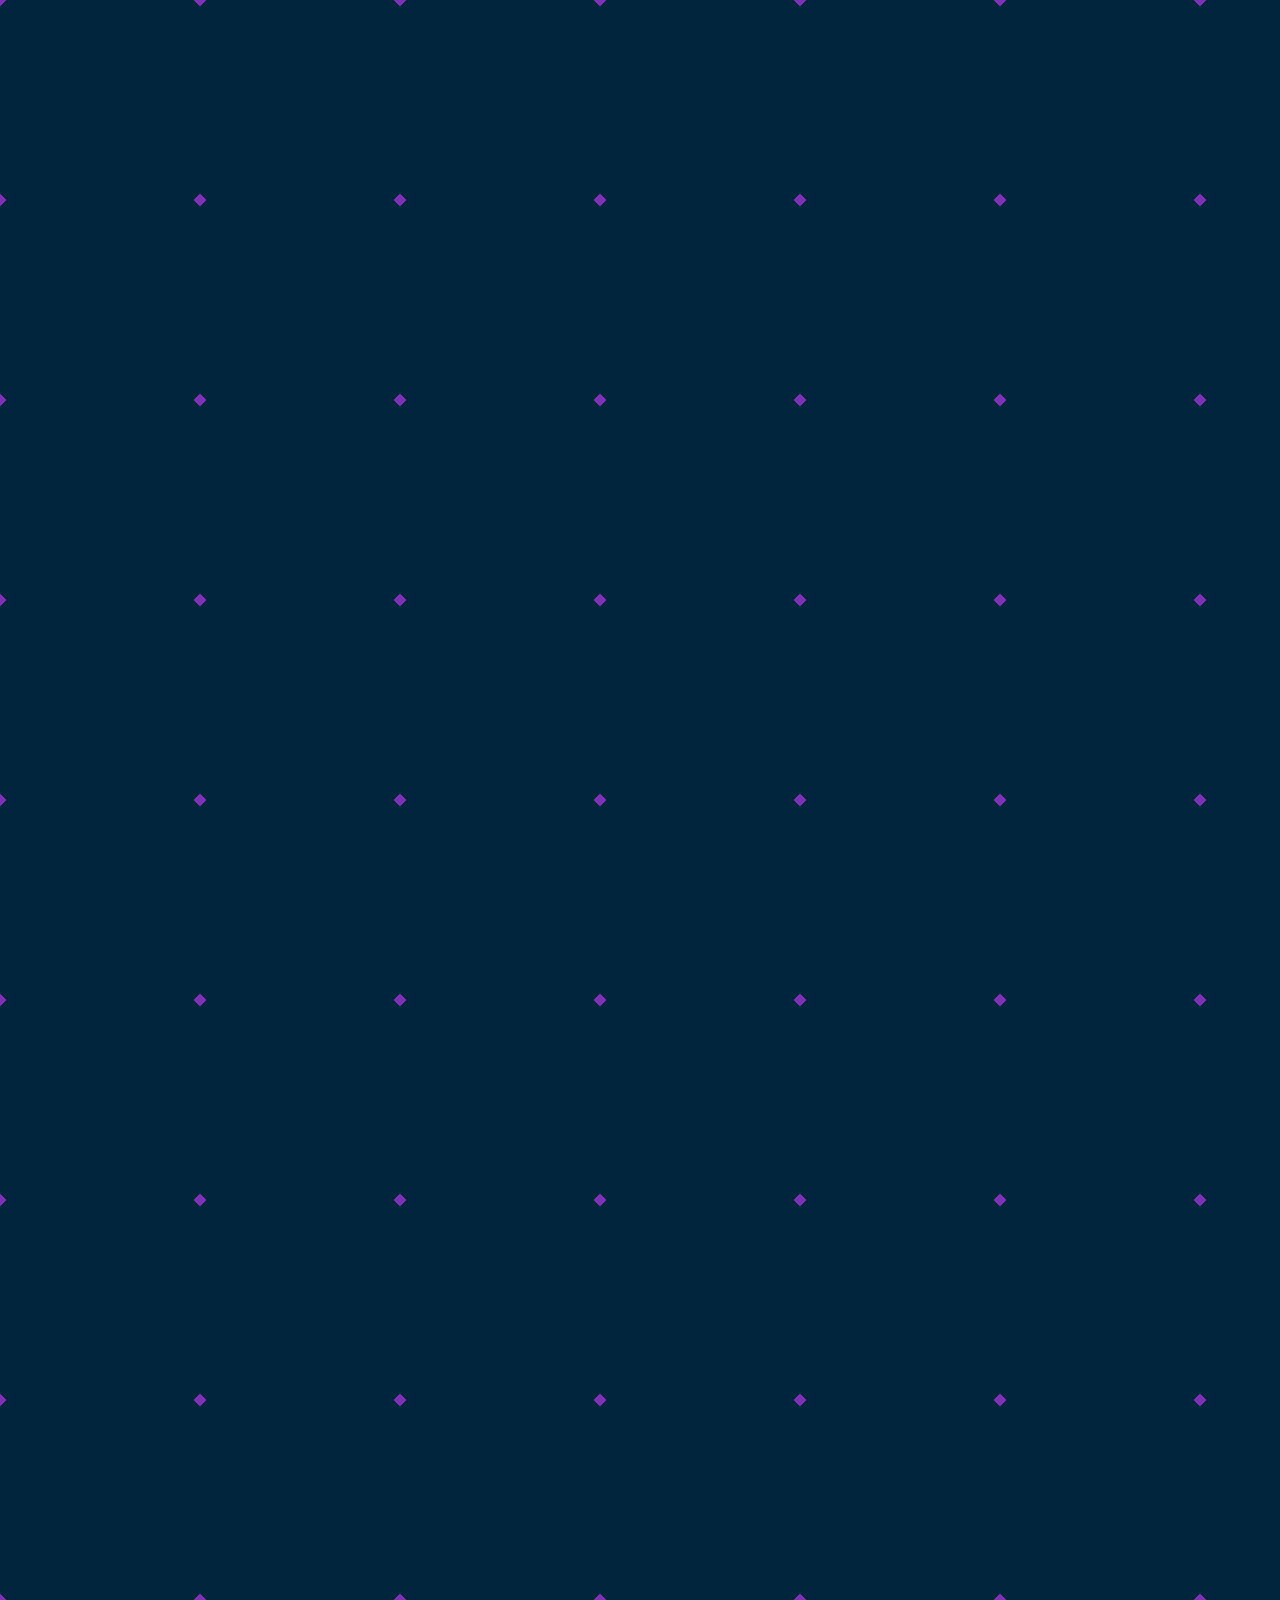
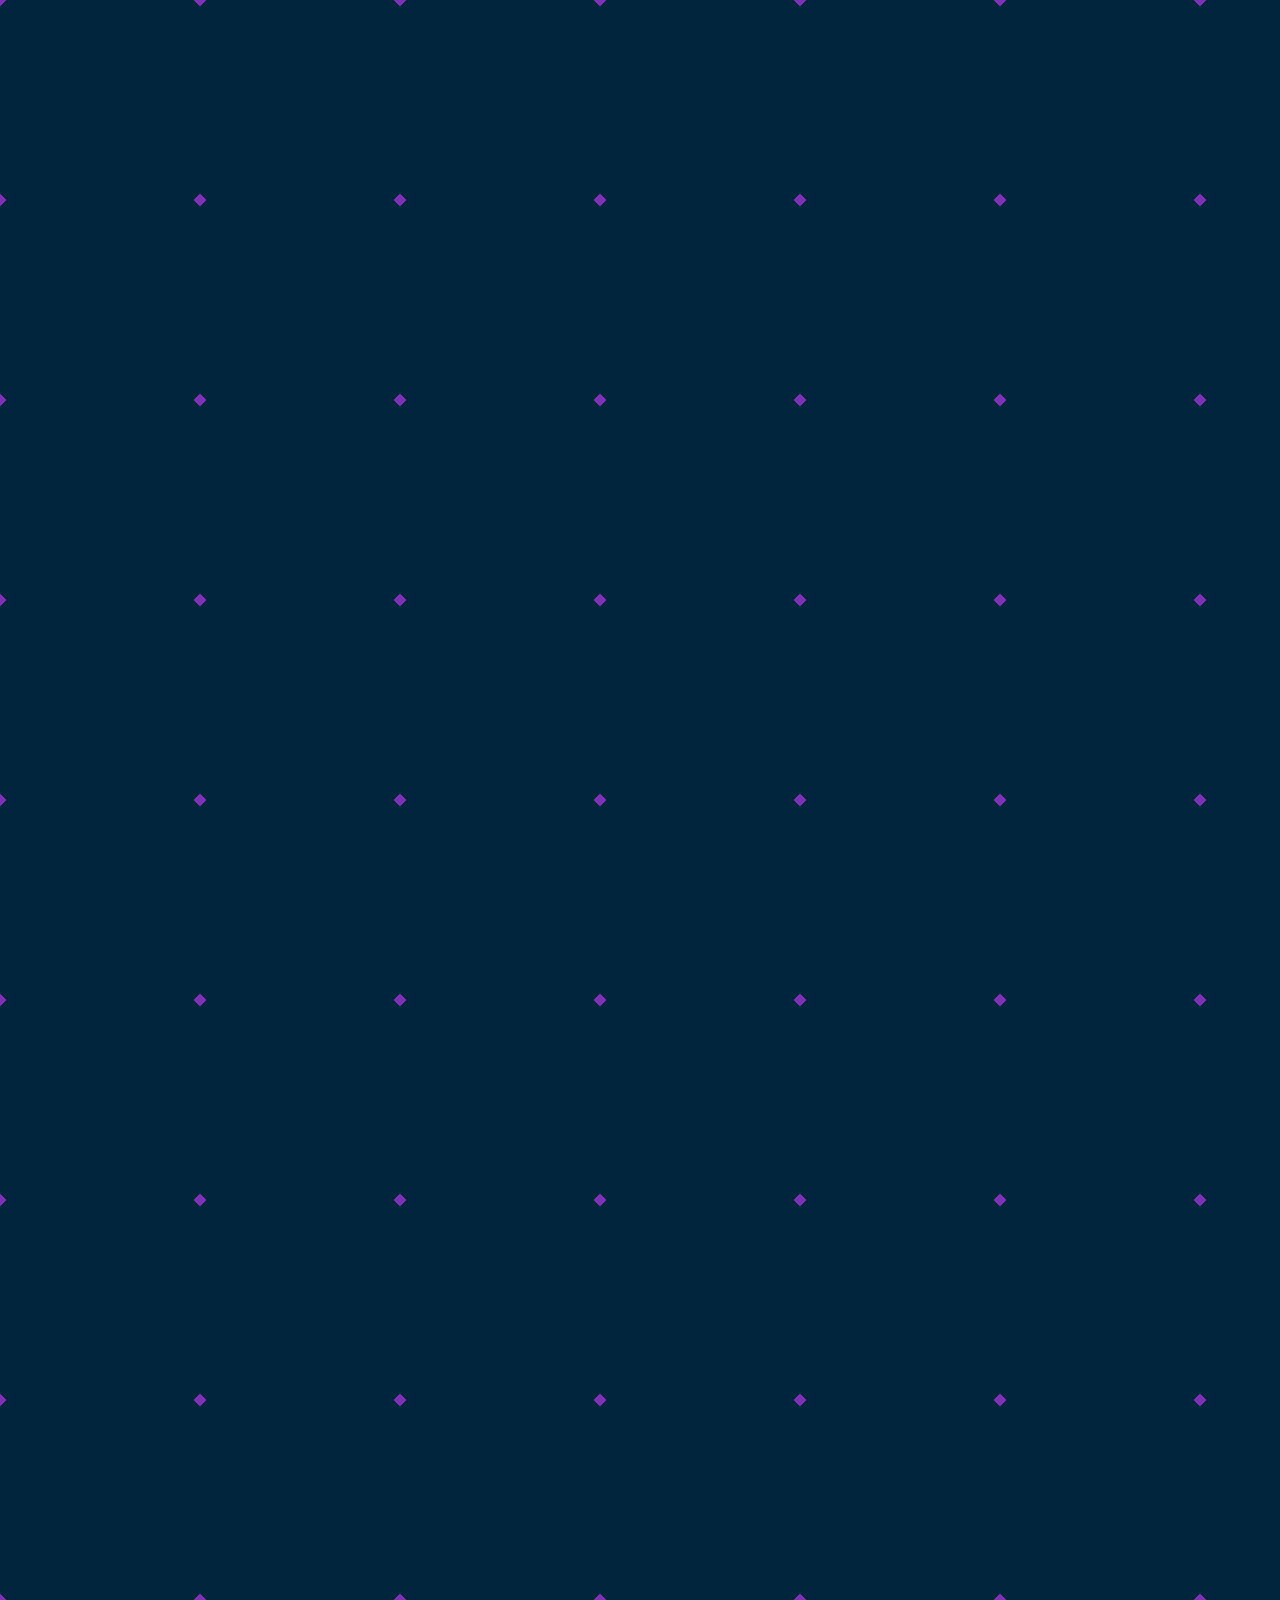
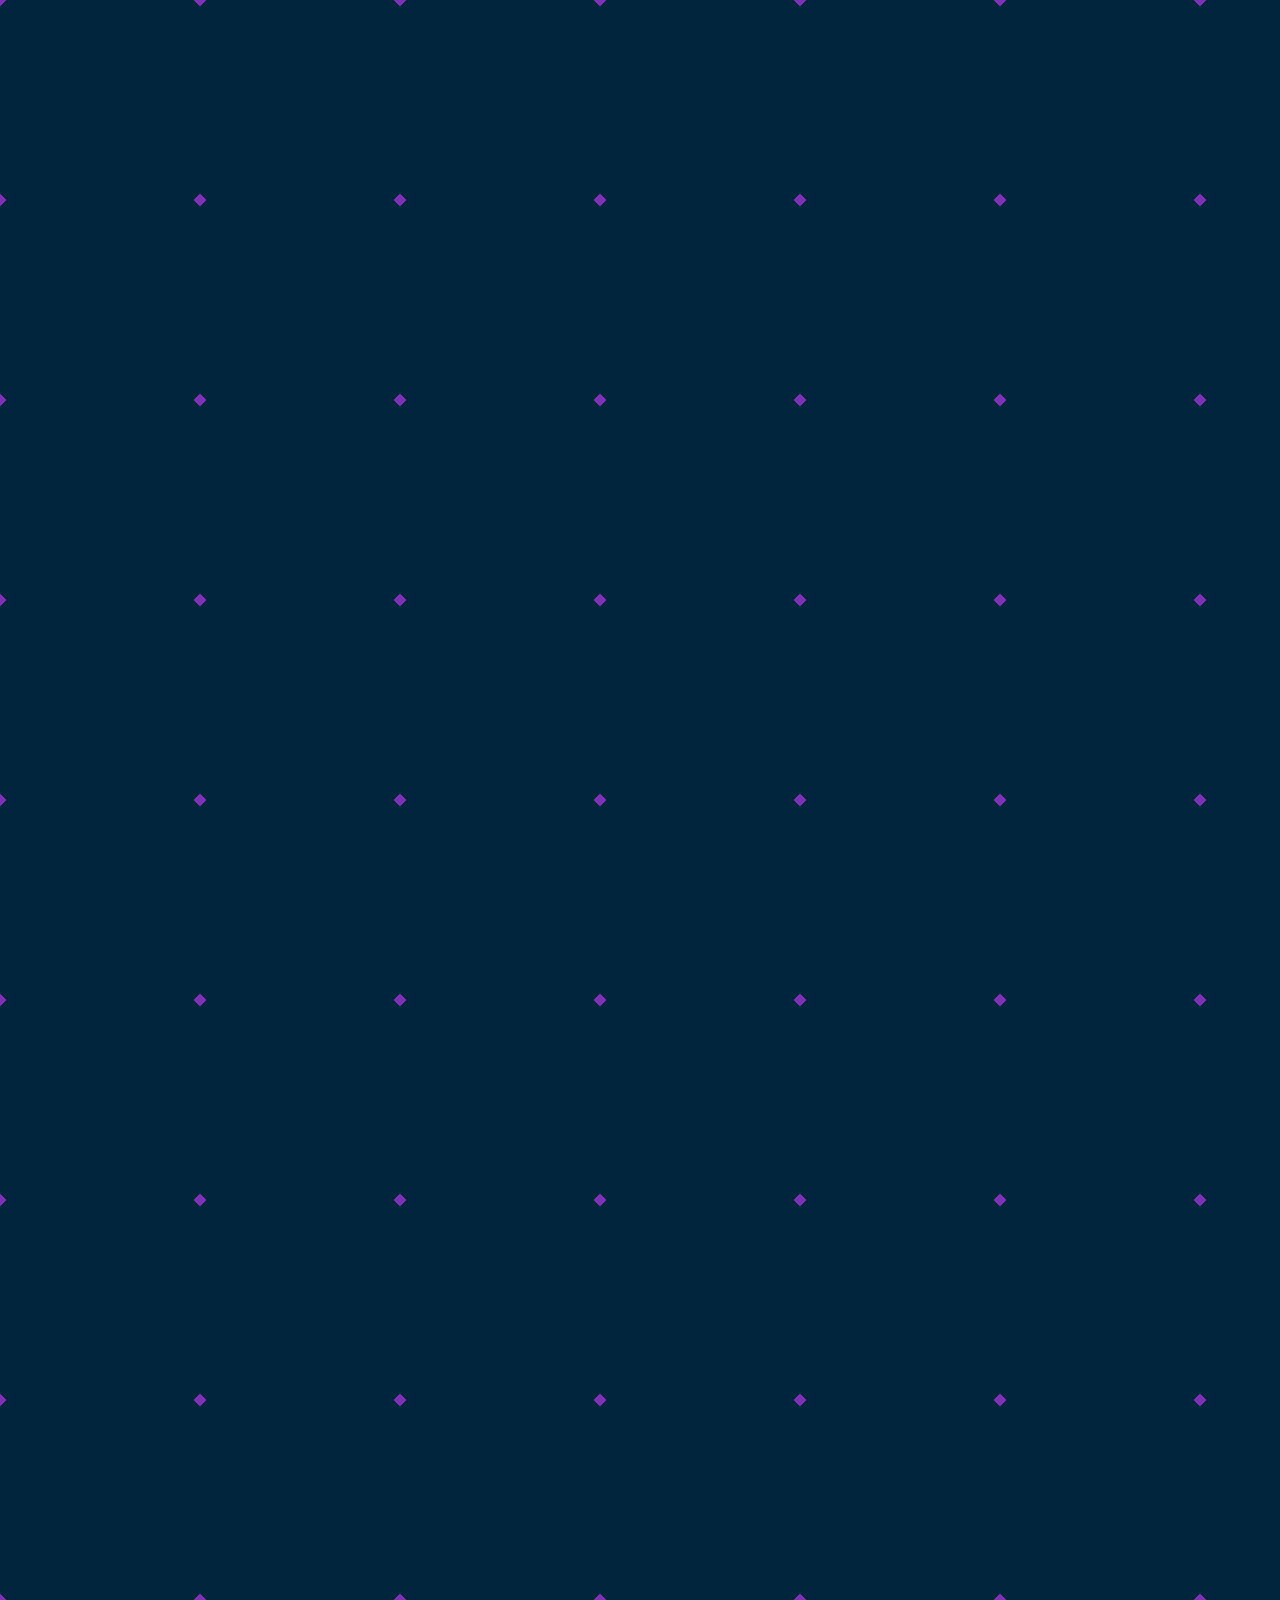
==== commit 9ac9a34f: "28 nov, últim dia de classe per acabar-ho" ====
--- a/index.html
+++ b/index.html
@@ -9,6 +9,26 @@
 </head>
 <body>
     <div class="fondo">
+        <div class="cabecera">
+            <div class="logo"></div>
+            <div class="iconos_header">
+                <div class="twitter_ico_header">
+                </div>
+                <div class="facebook_ico_header"></div>
+                <div class="instagram_ico_header"></div>
+                <div class="linkedin_ico_header"></div>
+                <div class="settings_ico_header"></div>
+            </div>
+            <div class="titulos">
+                <div class="quisom"><label>Qui som?</label></div>
+                <div class="envios"><label>A que ens dediquem?</label></div>
+                <div class="productes"><label>Monta el teu PC!</label></div>
+                <div class="contacte"><label>Contacte</label></div>
+            </div>
+        </div>
+        <div class="ona1">
+        </div>
+        <!--<div class="ona2"></div>-->
         <div class="principal">
             <div style="margin-top: 0px"></div>
             <div class="CajaTextosInicio">
@@ -34,12 +54,12 @@
             <div class="estadistiques_marco">
                 <div class="apartado_estadistiques">
                     <div class="titulo_estadistiques"><b>+200</b></div>
-                    <div class="contenido_estadistiques"><label>Productes</label></div>
+                    <div class="contenido_estadistiques"><label>Productes diferents</label></div>
                 </div>
                 <div class="separador_estadistiques"></div>
                 <div class="apartado_estadistiques">
                     <div class="titulo_estadistiques"><b>+50</b></div>
-                    <div class="contenido_estadistiques"><label>Països per enviar </label></div>
+                    <div class="contenido_estadistiques"><label>Països per enviar</label></div>
                 </div>
                 <div class="separador_estadistiques"></div>
                 <div class="apartado_estadistiques">
@@ -47,52 +67,112 @@
                     <div class="contenido_estadistiques"><label>Valoració a internet</label></div>
                 </div>
             </div>
-            <div class="objecte1">
+            <div class="quisom2">
+                <div style="display: block;">
+                    <div class="TituloQuiSom">
+                        <label>Qui Som?</label>
+                    </div>
+                </div>
+                <div class="alturas" style="margin-top: 100px;">
+                    <div class="cajaizquierda">
+                        <div class="PC1_fondo">
+                            <div class="PC1"></div>
+                        </div>
+                    </div>
+                    <div class="cajaderecha">
+                        <div style="display: block;align-items: center;margin-top: 40%;">
+                            <div class="Titulo1_QuiSom">
+                                <label>Nosaltres som CyberShop</label>
+                            </div>
+                            <div class="Titulo2_QuiSom">
+                                <label>Ens dediquem a la venta de components informàtics, reparació d'equips i instal·lació de software. A part reacondicionar aparells. Fem tot allò que necessitis, ens adaptem a les teves necessitats.</label>
+                            </div>
+                        </div>
+                    </div>
+                </div>
+                <div class="alturas">
+                    <div class="cajaizquierda">
+                        <div style="margin-top: 40%;">
+                            <div class="Titulo1_QuiSom">
+                                <label>Més sobre nosaltres</label>
+                            </div>
+                            <div class="Titulo2_QuiSom">
+                                <label>Som dos nois que vam decidir aplicar els nosaltres coneixements per ajudar a la gent a tenir els equips informàtics més actualitzats i moderns, que s'adaptin a les seves necessitats. Ens encanta ajudar a la gent!</label>
+                            </div>
+                        </div>
+                    </div>
+                    <div class="cajaderecha">
+                        <div class="PC1_fondo">
+                            <div class="PC2"></div>
+                        </div>
+                    </div>
+                </div>
             </div>
-            <div class="feature">
-                <h3>Feature</h3>
-            </div>   
-            <div class="text">
-                <div class="titol"></div>
-                <div class="info"></div>
+        <!--
+            <div class="Video">
+                <div class="Titulo1_Video">
+                    <label>Aquí tens un exemple de com muntar un ordinador!</label>
+                </div>
+                <div class="Titulo2_Video">
+                    <label>Proto és la imatge de la nostra empresa, ell publica al seu canal al que ens dediquem nosaltres!</label>
+                </div>
+                <div class="Link_Video">
+                    <a href="https://www.youtube.com/watch?v=LeZxrSC2n6c&pp=ygUQY29uc3RydWlyIHVuYSBwYw%3D%3D">Video principal</a>
+                </div>
             </div>
+    
+            <div class="part3">
+                <div class="titol4">Alguns dels components més venuts</div>
+                <div class="dispositiu1"><label>Processador</label></div>
+                <div class="dispositiu2"><label>RAM</label></div>
+                <div class="dispositiu3"><label>Disc Dur</label></div>
+                <div class="dispositiu4"><label>Caixa</label></div>
+                <div class="dispositiu5"><label>Ventalidor</label></div>
+                <div class="dispositiu6"><label>Refrigeració</label></div>
+                <div class="boletes"></div>
+            </div>
+    
+            <div class="testimonis">
+                <div class="titol4"><label>Algunes de les persones que han comprat han deixat les opinions següents</label></div>
+                <div class="opinio1"><label>Una tenda genial! Molt atents i professionals - Adria Garcia</label></div>
+                <div class="opinio2"><label>Atenció molt propera, ho fan tot genial, el Windows sembla anar més ràpid - Marc Sánchez</label></div>
+                <div class="opinio3"><label>El Fortnite em funciona millor desde que van netejar el meu PC - David Sanabria</label></div>
+                <div class="opinio4"><label>Ara sempre que tingui algún error els hi portaré el meu ordinador - Rosi Di Nino</label></div>
+                <div class="opinio5"><label>Tot funciona genial desde que em van augmentar la RAM - Oriol Ortega</label></div>
+            </div>
+    
+            <div class="preguntesfq">
+                <div class="titol5"><label>Preguntes Freqüents</label></div>
+                <div class="pregunta1"><label>Arribeu a enviar a tot el món?</label></div>
+                <div class="resposta1"><label>En efecte! Enviem a tot el món.</label></div>
+                <div class="pregunta2"><label>Amb quines marques treballeu?</label></div>
+                <div class="resposta2"><label>Treballem amb marques com Intel, AMD i Kingston!</label></div>
+                <div class="pregunta3"><label>Quan soleu trigar en reparar?</label></div>
+                <div class="resposta3"><label>Depenent del volum de feina en el que ens trobem, però en una setmana els nostres clients ho solen tenir tot resolt.</label></div>
+                <div class="pregunta4"><label>I els envios? Quan triguen?</div>
+                <div class="resposta4"><label>Normalment 48 hores a nivell peninsular i una setmana a nivell internacional.</label></div>
+                <div class="imatge"></div>
+            </div>
+    
+            <div class="companyies">
+                <div class="titol6><label>Companyies amb les que treballem</label></div>
+                <div class="empresa1">Intel</div>
+                <div class="empresa2">AMD</div>
+                <div class="empresa3">Microsoft</div>
+                <div class="empresa4">Kingston</div>
+            </div>
+    
+            <div class="contacte">
+                <div class="titolfinal"></div>
+                <div class="apps"></div>
+                <div class="logotitol"></div>
+                <div class="companyia"></div>
+                <div class="recursos"></div>
+                <div class="legal"></div>
+                <div class="xarxes"></div>
+            </div> -->
         </div>
     </div>
 
-
-
-
-
-
-
-
-<a href="https://www.youtube.com/watch?v=LeZxrSC2n6c&pp=ygUQY29uc3RydWlyIHVuYSBwYw%3D%3D">Video principal</a>
-
-
-
-
-
-
-
-
-
-        
-
-    <div class="cabecera">
-        <div class="logo"></div>
-        <div class="iconos_header">
-            <div class="twitter_ico_header"></div>
-            <div class="facebook_ico_header"></div>
-            <div class="instagram_ico_header"></div>
-            <div class="linkedin_ico_header"></div>
-            <div class="settings_ico_header"></div>
-        </div>
-        <div class="titulos">
-            <div class="quisom"><label>¿Qui som?</label></div>
-            <div class="envios"><label>Trameses</label></div>
-            <div class="productes"><label>Productes</label></div>
-            <div class="contacte"><label>Contacte</label></div>
-        </div>
-    </div>
 </body>
 </html>
--- a/style.css
+++ b/style.css
@@ -6,6 +6,7 @@
     width: 100%;
     height: 100px;
     background-color: #580092;
+    z-index: 15;
 }
 .logo{
     background-image: url(logo_cybershop.jpg);
@@ -29,22 +30,20 @@
     font-size: 30px;
     position: absolute;
     margin-top: -80px;
-    margin-left: 20%;
-    display: flex;
-}
-
+    margin-left: 10%;
+    display: flex;
+}
 .quisom{
-    margin-left: 50px;
+    margin-left: 25px;
 }
 .envios{
-    margin-left: 50px;
+    margin-left: 25px;
 }
 .productes{
-    margin-left: 50px;
-
+    margin-left: 25px;
 }
 .contacte {
-    margin-left: 50px;
+    margin-left: 25px;
 }
 /*Fi tituls*/
 
@@ -138,18 +137,21 @@
     width: 2000px;
     height: 20000px;
     justify-content: center;
-    display: flex;
+    display: block;
     top: 0px;
     margin-left: -10px;
     font-family: 'Segoe UI', Tahoma, Geneva, Verdana, sans-serif;
+    z-index: 10;
 }
 .Titulo1 label{
+    font-family: 'Segoe UI', Tahoma, Geneva, Verdana, sans-serif;
     font-size:50px;
     font-weight: 600;
     color: #FF33FF;
     text-shadow:5px 5px 5px #580092;
 }
 .Titulo2 label{
+    font-family: 'Segoe UI', Tahoma, Geneva, Verdana, sans-serif;
     font-size:50px;
     font-weight: 600;
     text-shadow:5px 5px 5px #580092;
@@ -165,12 +167,45 @@
     margin-right: 45%;
     margin-top: 200px;
 }
+.ona1 {
+    content: "";
+    position: absolute;
+    z-index: 2;
+    top: 0;
+    left: 0;
+    width: 100%;
+    height: 20000px;
+    background: radial-gradient(circle, #01253d 97%, transparent 90.5%);
+    background-size: 200px 200px; /* Ajusta el tamaño de los círculos */
+    pointer-events: none; /* Permite que el fondo no interfiera con los eventos del mouse */
+    animation: animateBackgroundX 300s linear infinite, animateBackgroundY 200s linear infinite; /* Ajusta la velocidad y duración de la animación */
+}
+@keyframes animateBackgroundX {
+    from {
+        background-position: 0 0;
+    }
+    to {
+        background-position: 100% 0;
+    }
+}
+
+/* Animación para mover los círculos en el eje Y */
+@keyframes animateBackgroundY {
+    from {
+        background-position: 0 0;
+    }
+    to {
+        background-position: 400% 100%;
+    }
+}
 
 /* Botons descarrega */
 .descarrega {
-    width: 500px;
-    height: 200px;
-    margin-top: 100px;
+    width: 420px;
+    height: 60;
+    margin-top: 50px;
+    display: flex;
+
 }
 .playstore {
     background-image: url(playstore1.png);
@@ -178,9 +213,7 @@
     background-size: 200px;
     width: 200px;
     height: 60px;
-    margin-top: -60px;
-    margin-left: 220px;
-    position: absolute;
+    margin-left: 20px;
     border-radius: 10px;  
     
 }
@@ -190,9 +223,6 @@
     background-size: 200px;
     width: 200px;
     height: 60px;
-    margin-top: -60px;
-    margin-left: 0px;
-    position: absolute;
     border:0cm ;
     border-radius: 10px;
     border-color: white;
@@ -201,37 +231,34 @@
 
 /* Estadistiques */
 .estadistiques_marco {
-    width: 100%;
+    width: 2000px;
     height: 200px;
-    position: absolute;
+    display: flex;
+    margin-top: 100px;
     top: 700px;
     align-items: center;
     justify-content: center;
-    display: flex
 }
 .titulo_estadistiques{
-    width: 200px;
+    width: 500px;
     height: 100px;
     justify-content: center;
     align-items: center;
     display: flex;
     color: #FF33FF;
     font-size: 48px;
-    margin-left: 200px;
 }
 .contenido_estadistiques{
-    width: 200px;
+    width: 500px;
     height: 100px;
     justify-content: center;
     align-items: center;
     display: flex;
     color: #9b89ff;
     font-size: 20px;
-    margin-left: 200px;
-
 }
 .separador_estadistiques{
-    margin-left: 180px;
+    margin-left: -20px;
     width: 2px;
     height: 100%;
     background-color: gray;
@@ -239,16 +266,105 @@
 
 /*Fi estadistiques*/
 
-/* Apartat qui som */
-
-.objecte1 {
-    background-image: url(pc1-removebg-preview.png);
-    background-repeat: no-repeat;
+/* Apartat 1*/
+.quisom2 {
+    width: 2000px;
+    height: 2500px;
+    margin-top: 250px;
+    justify-content: center;
+    display: block;
+    text-align: center;
+}
+.TituloQuiSom label{
+    font-family: 'Segoe UI', Tahoma, Geneva, Verdana, sans-serif;
+    font-size:50px;
+    font-weight: 600;
+    color: #FF33FF;
+    text-shadow:5px 5px 5px #580092;
+    text-align: center;
+}
+.alturas{
+    display: flex;
+}
+.cajaizquierda{
+    width: 1000px;
     height: 1000px;
+    justify-content: center;
+    align-items: center;
+    text-align: center;
+    display: block;
+}
+.cajaderecha{
     width: 1000px;
-}
-
-/*Fi apartat qui som*/
+    height: 1000px;
+    justify-content: center;
+    display:flex;
+}
+.PC1{
+    background-image: url(PC1.png);
+    width: 500px;
+    height: 500px;
+    background-size: cover;
+}
+.PC1_fondo{
+    width: 100%;
+    height: 100%;
+    display: flex;
+    justify-content: center;
+    align-items: center;
+    background: radial-gradient(ellipse at center, #e570e7 0%,#01253d 52%,#01253d 102%,#a849a3 99%);
+    background-size: cover;
+}
+.Titulo1_QuiSom{
+    font-family: 'Segoe UI', Tahoma, Geneva, Verdana, sans-serif;
+    font-size:50px;
+    font-weight: 600;
+    color: #FF33FF;
+    width: 700px;
+    margin-left: 150px;
+    margin-right: 150px;
+}
+.Titulo2_QuiSom{
+    font-family: 'Segoe UI', Tahoma, Geneva, Verdana, sans-serif;
+    font-size:30px;
+    font-weight: 300;
+    width: 700px;
+    color: #9b89ff;
+    margin-left: 150px;
+}
+.PC2{
+    background-image: url(OIP-removebg-preview.png);
+    width: 500px;
+    height: 500px;
+    background-size: cover;
+}
+/*Fi apartat 1*/
+
+/* Apartat 2
+.Video {
+}
+.Titulo1_Video {
+    
+}
+.Titulo2_Video {
+
+}
+.Link_Video{
+    
+}
+Fi apartat 2*/
+
+
+
+
+
+
+
+
+
+/* Apartat 3*/
+
+/*Fi apartat 3*/
 
 
 
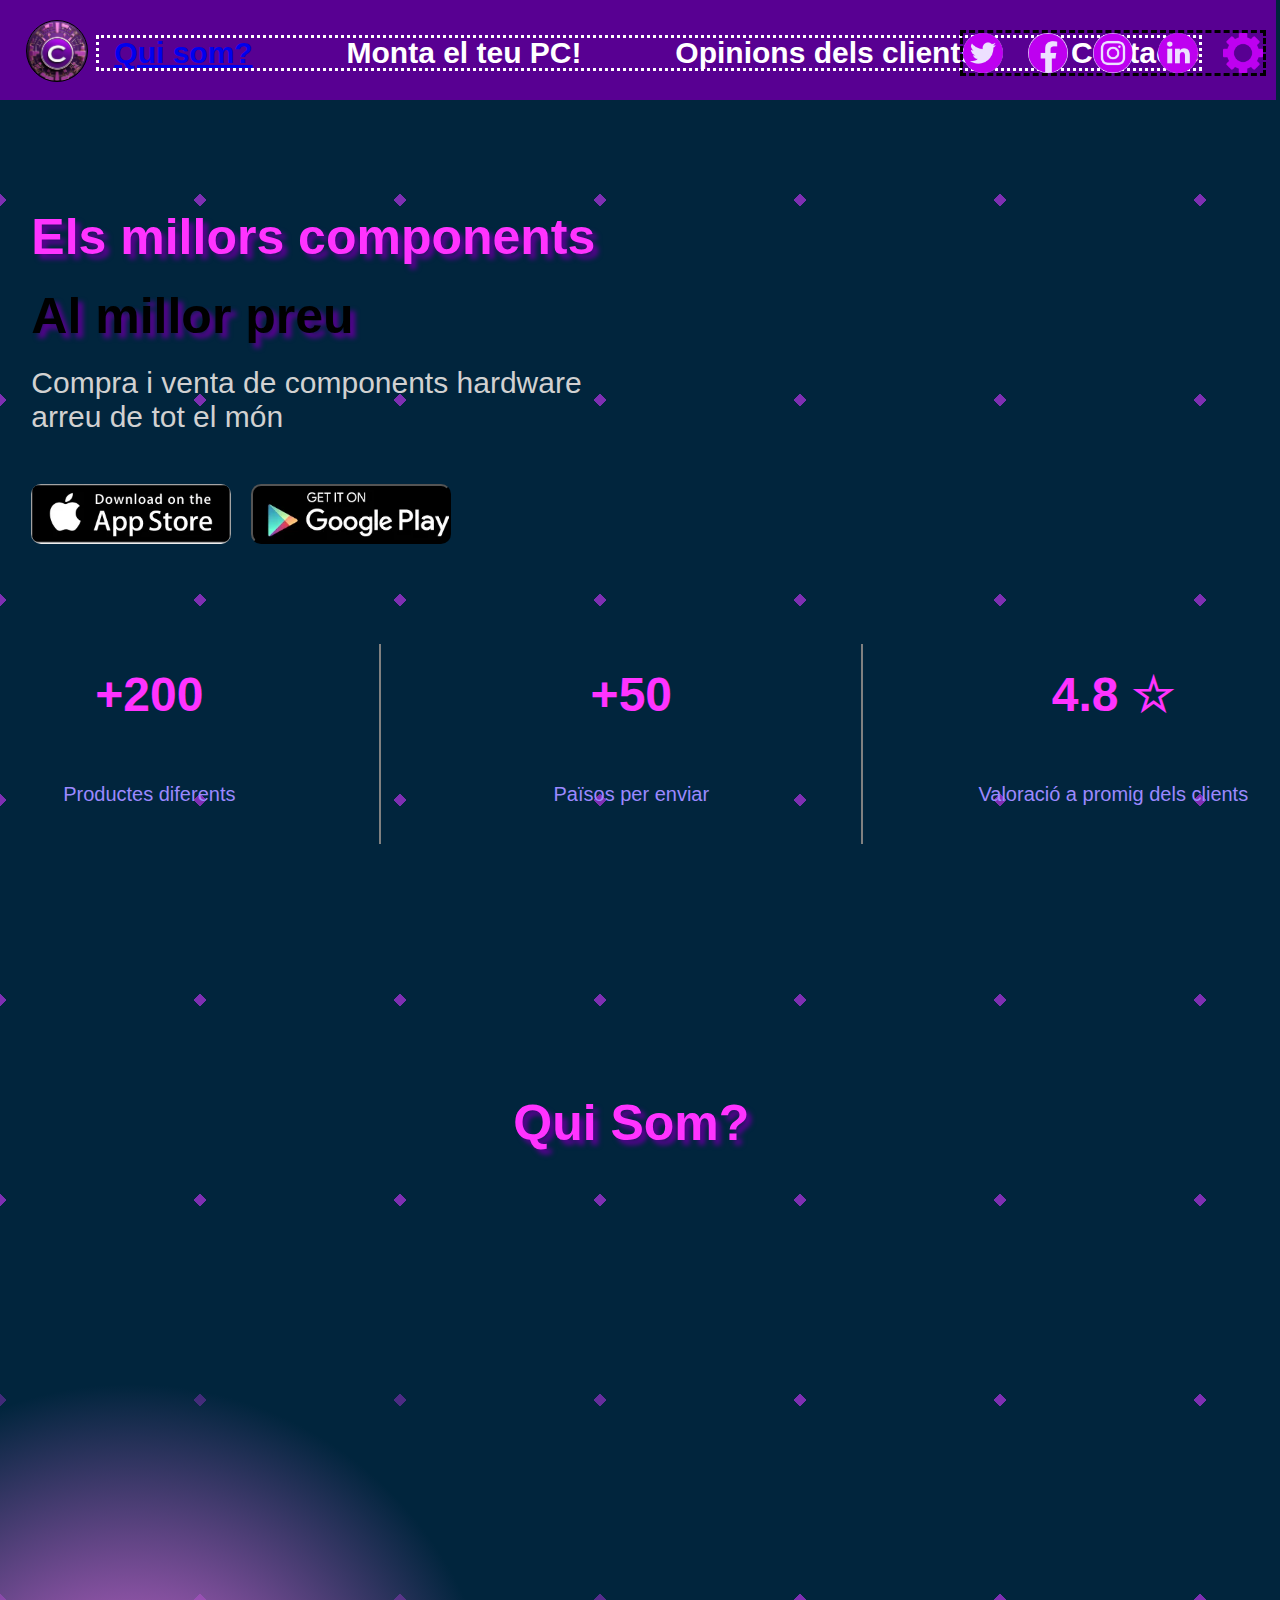
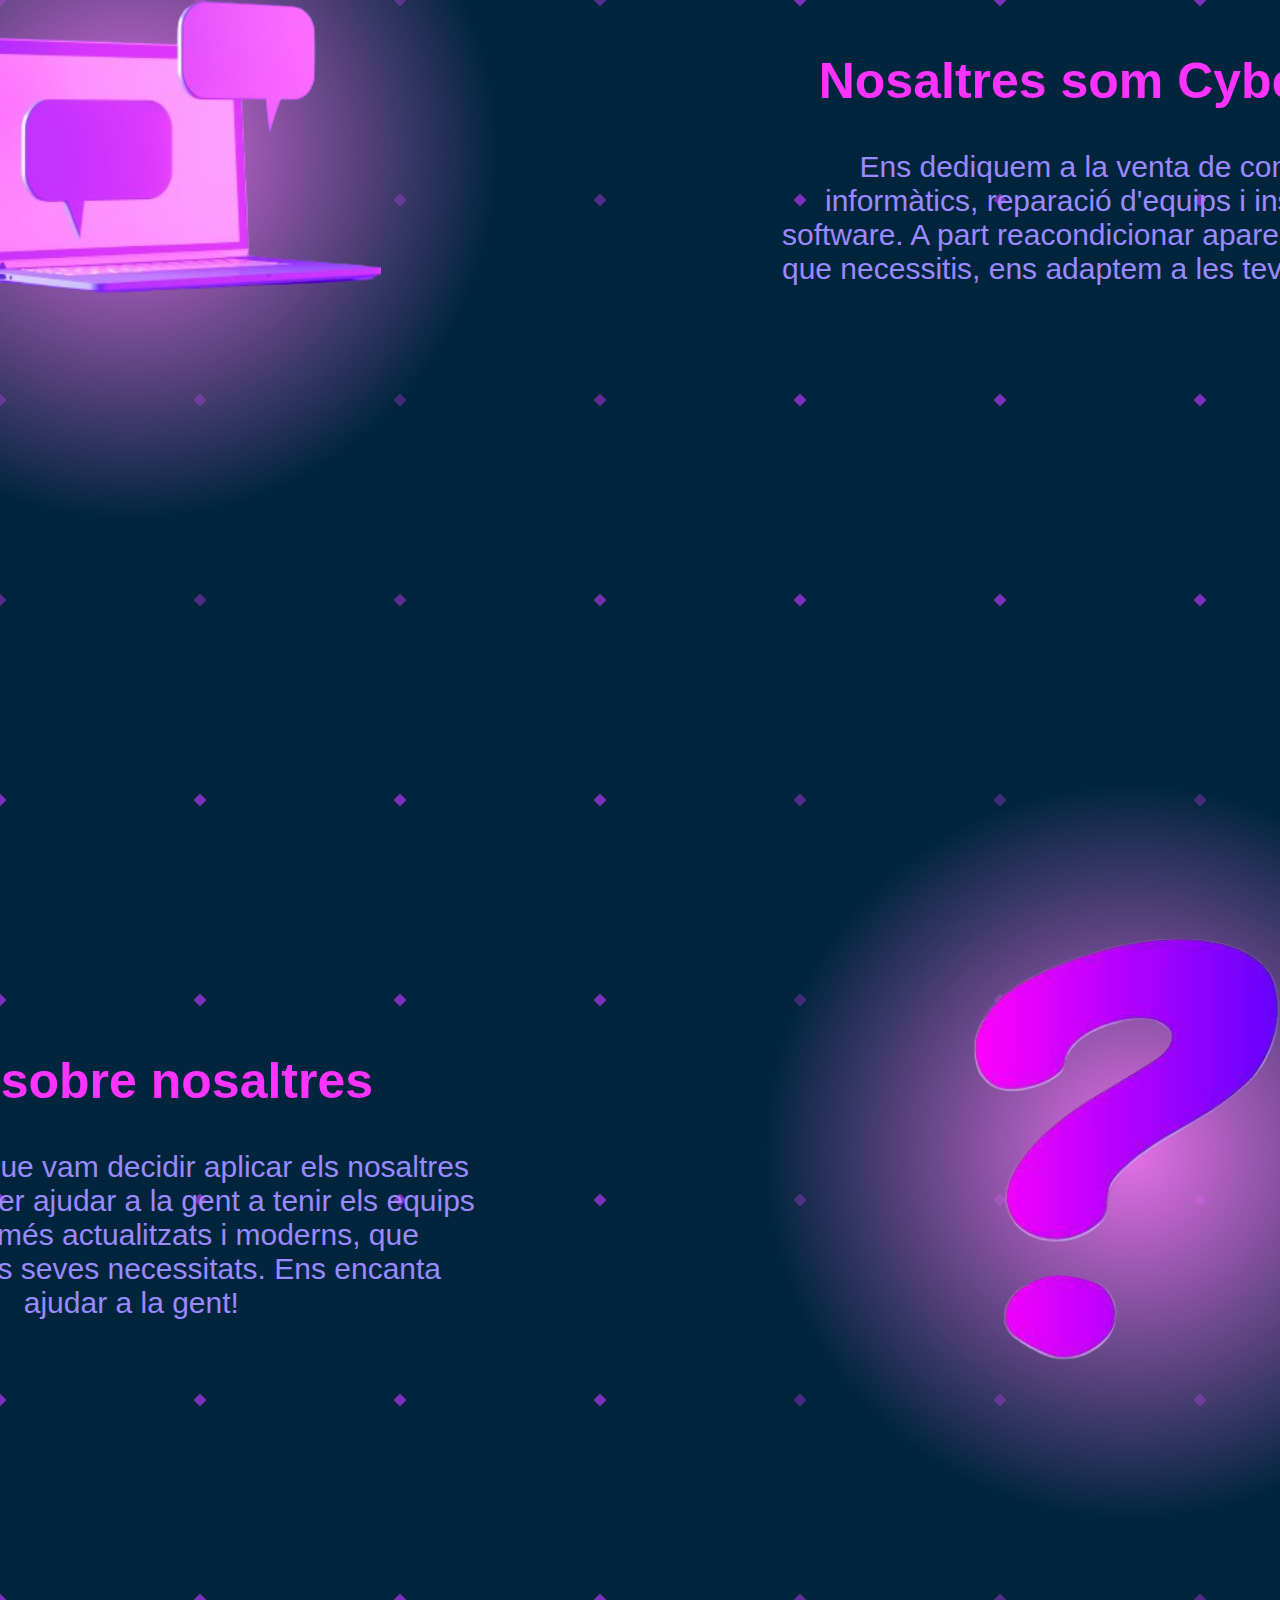
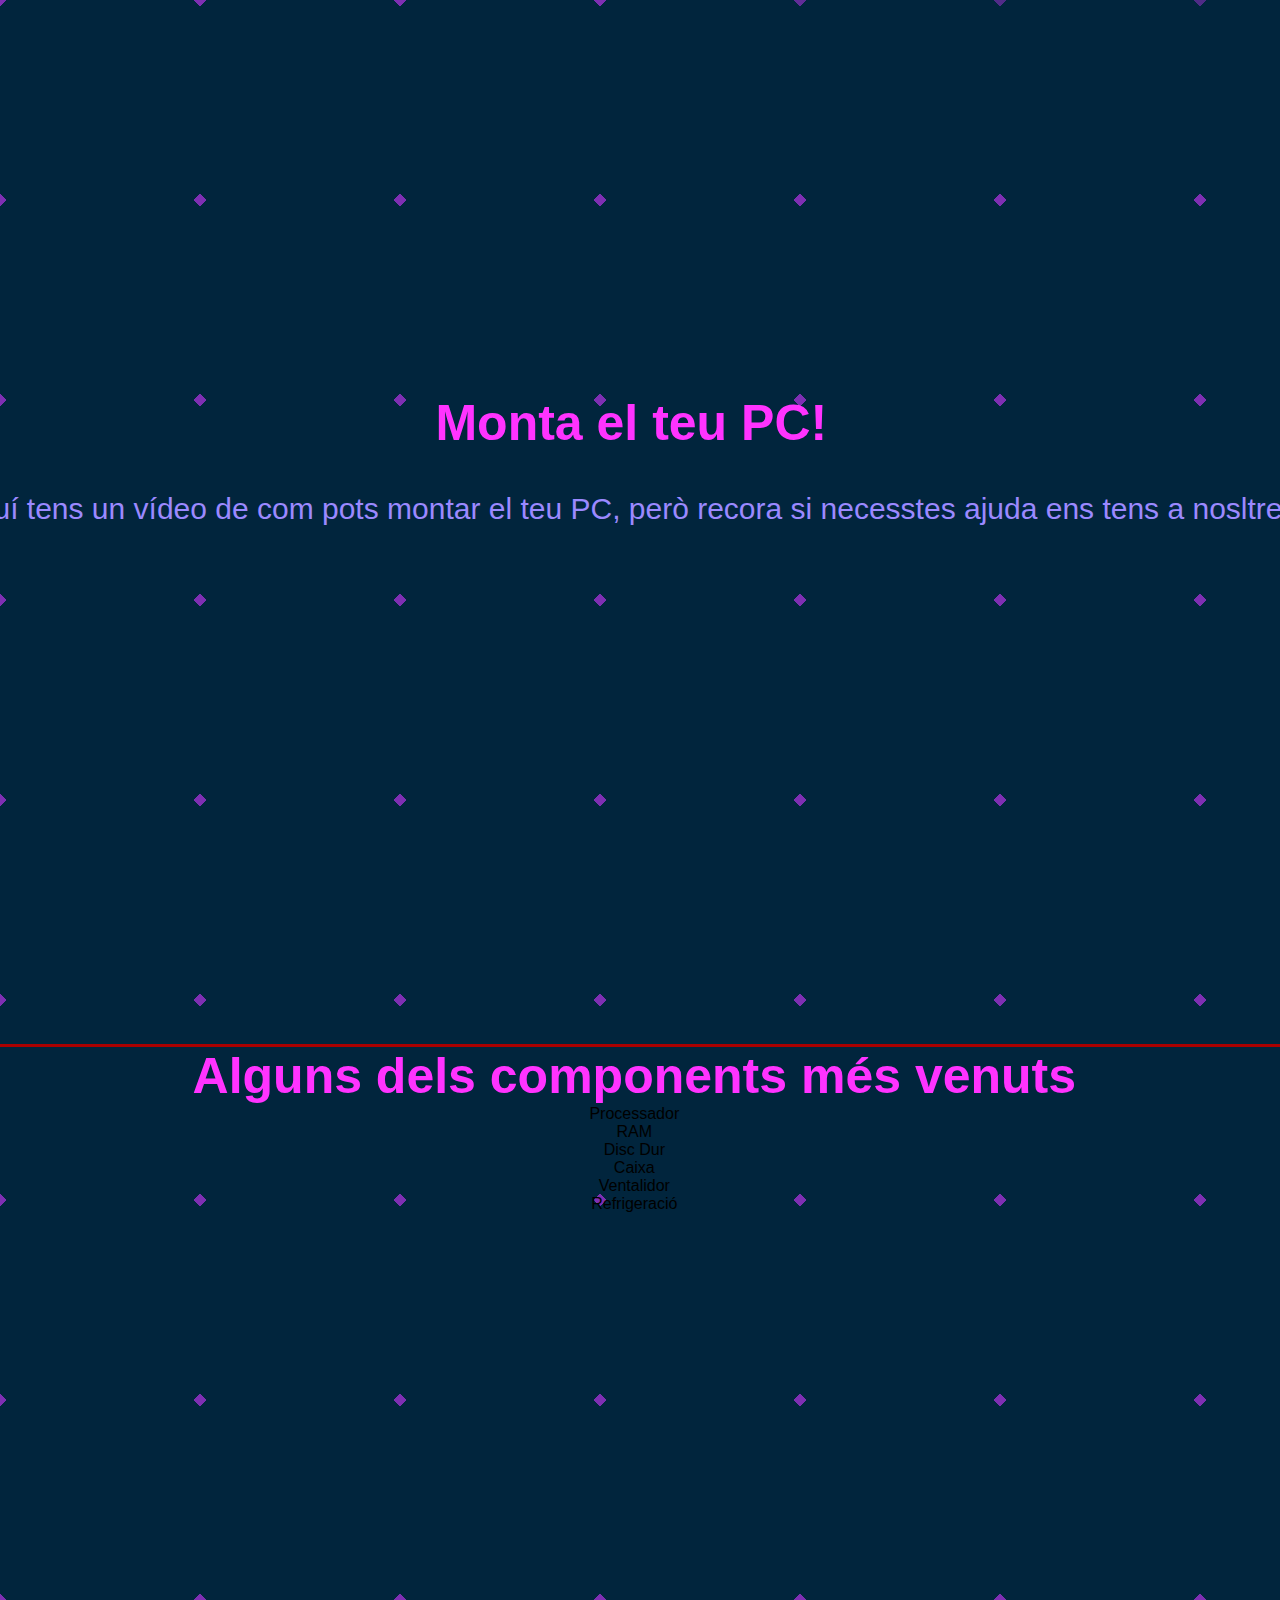
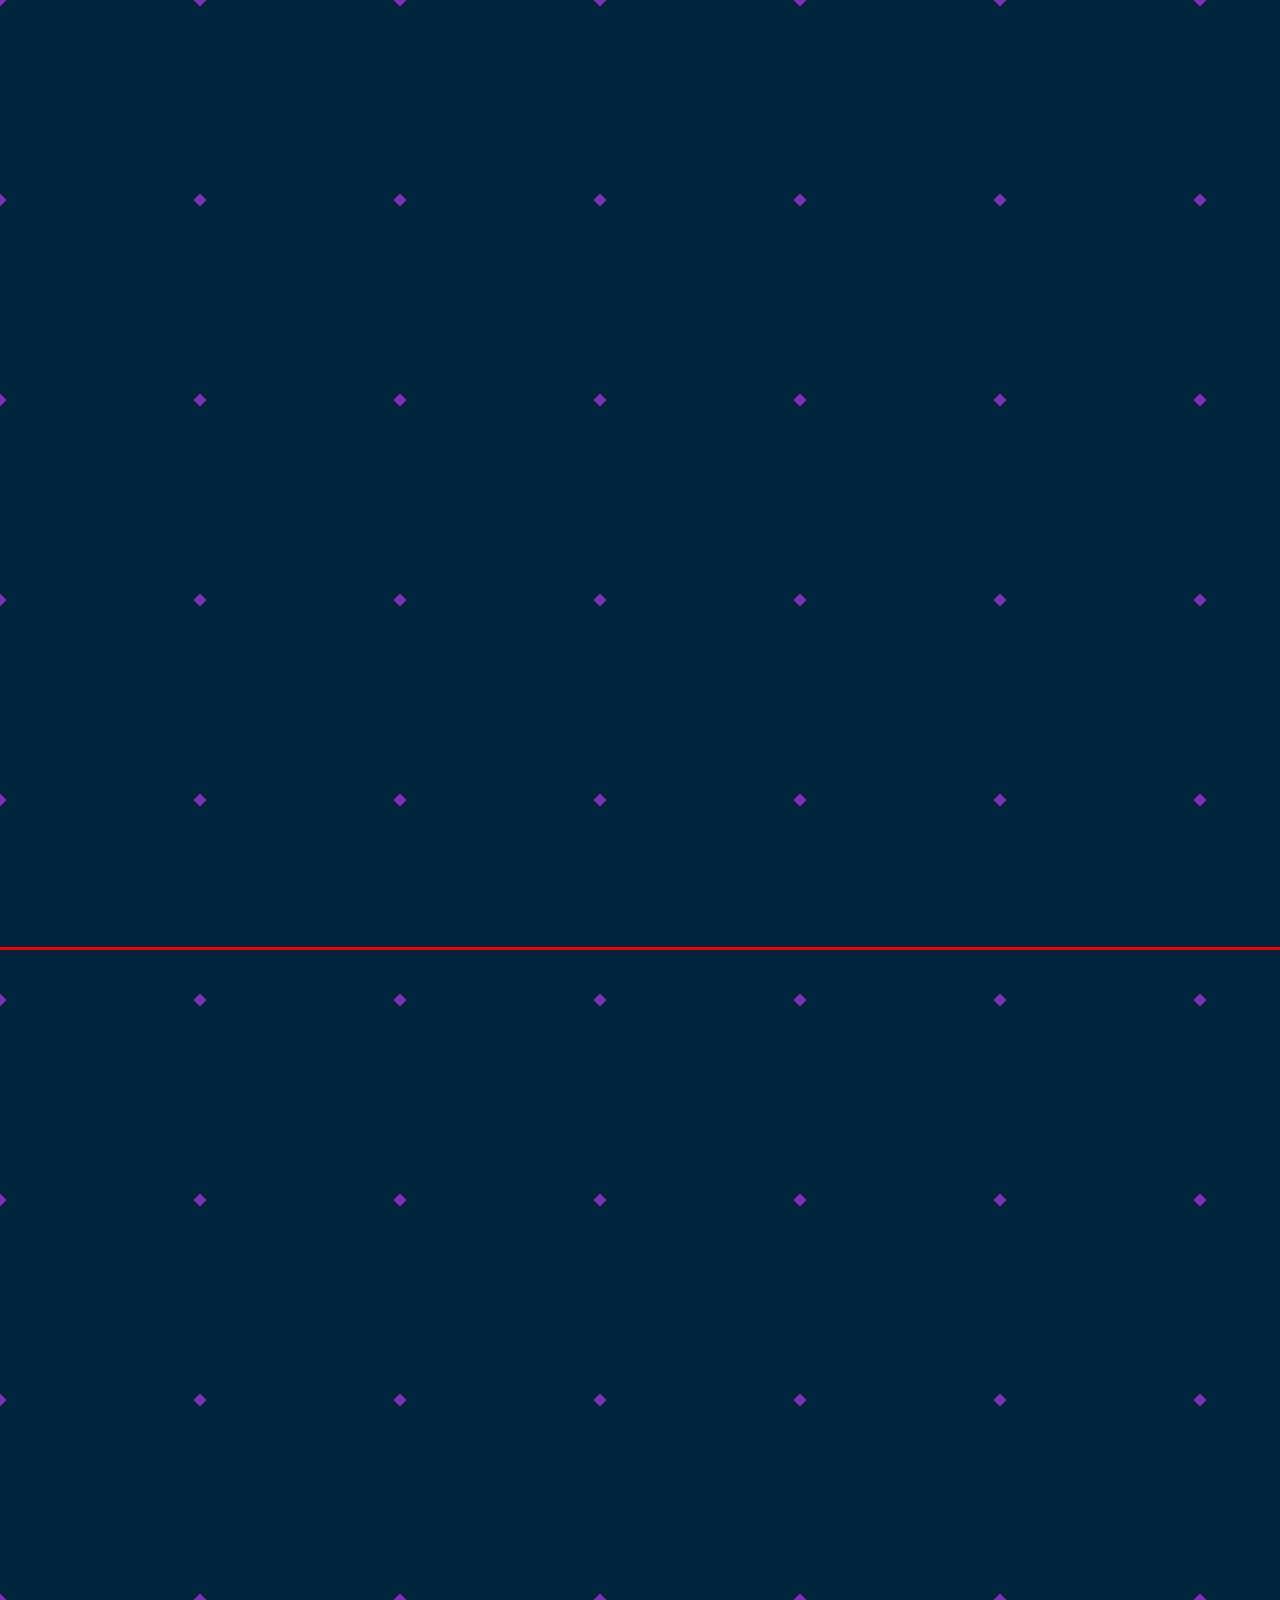
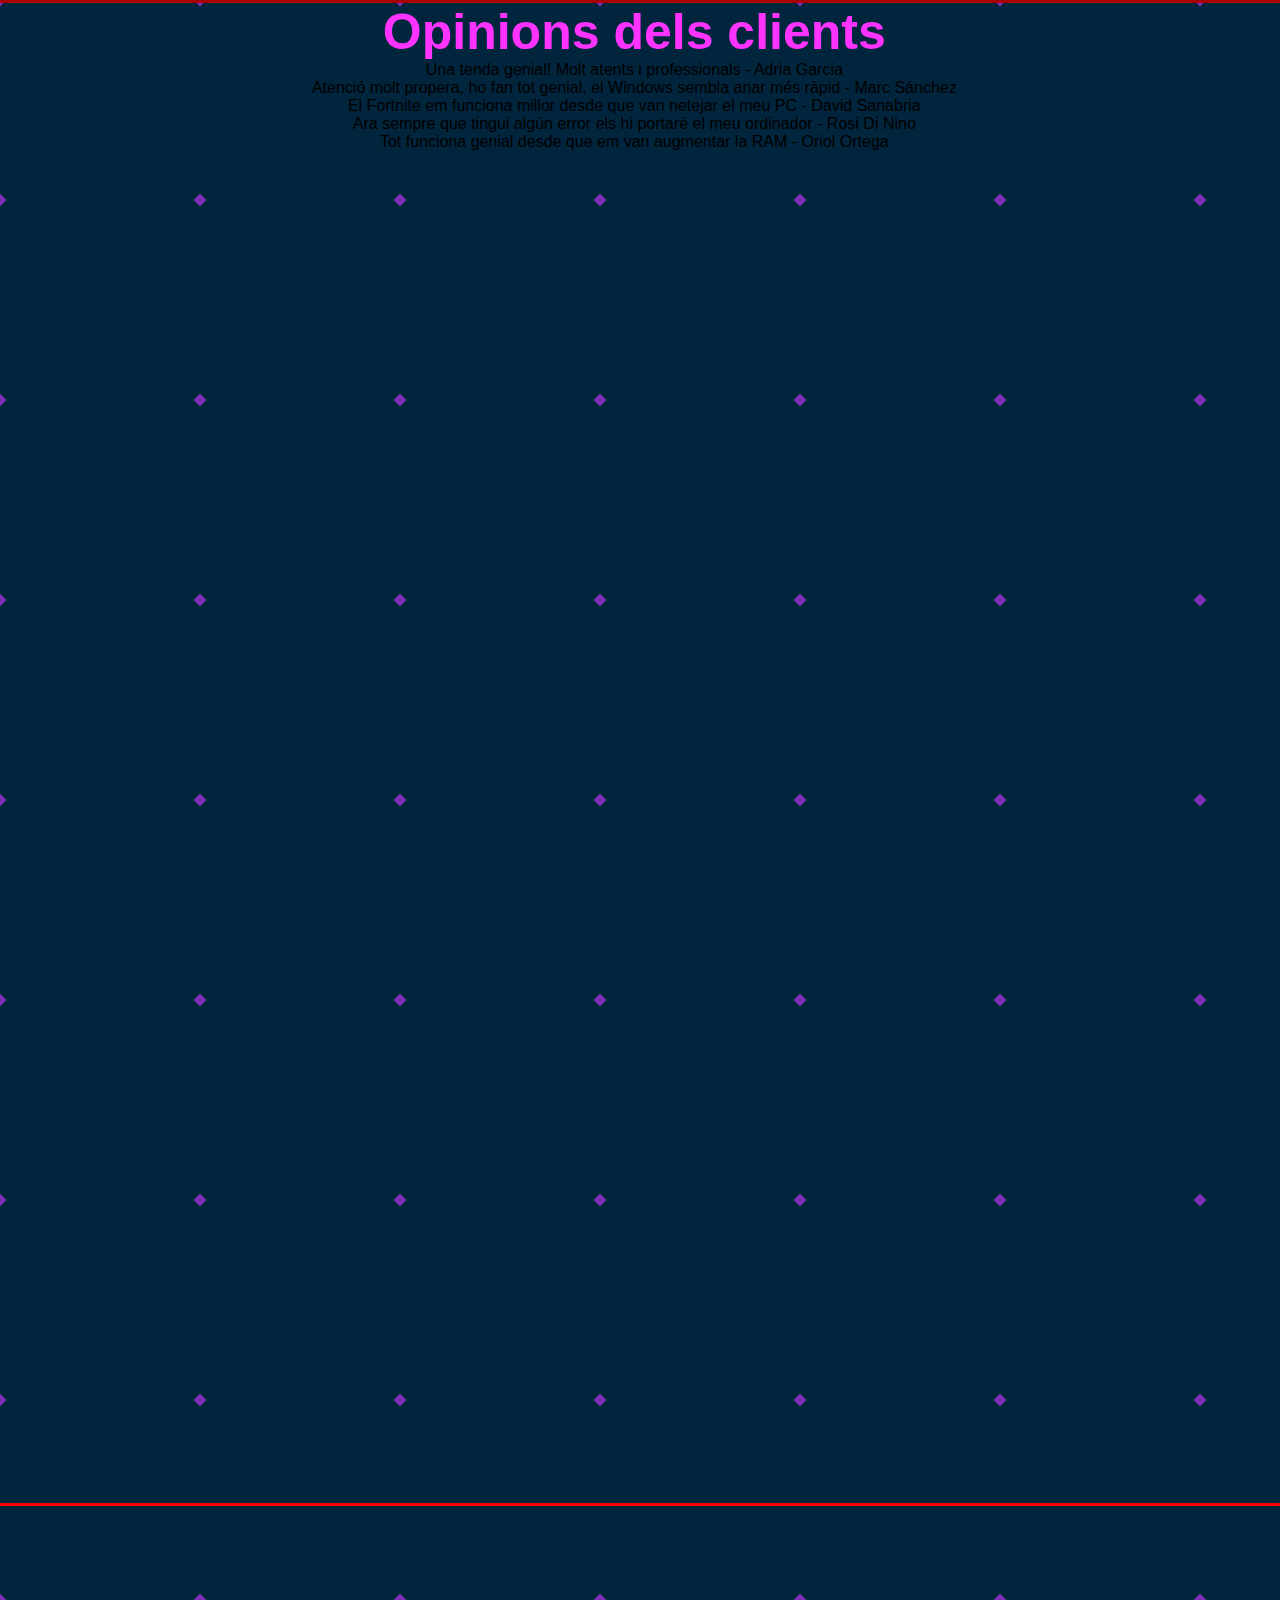
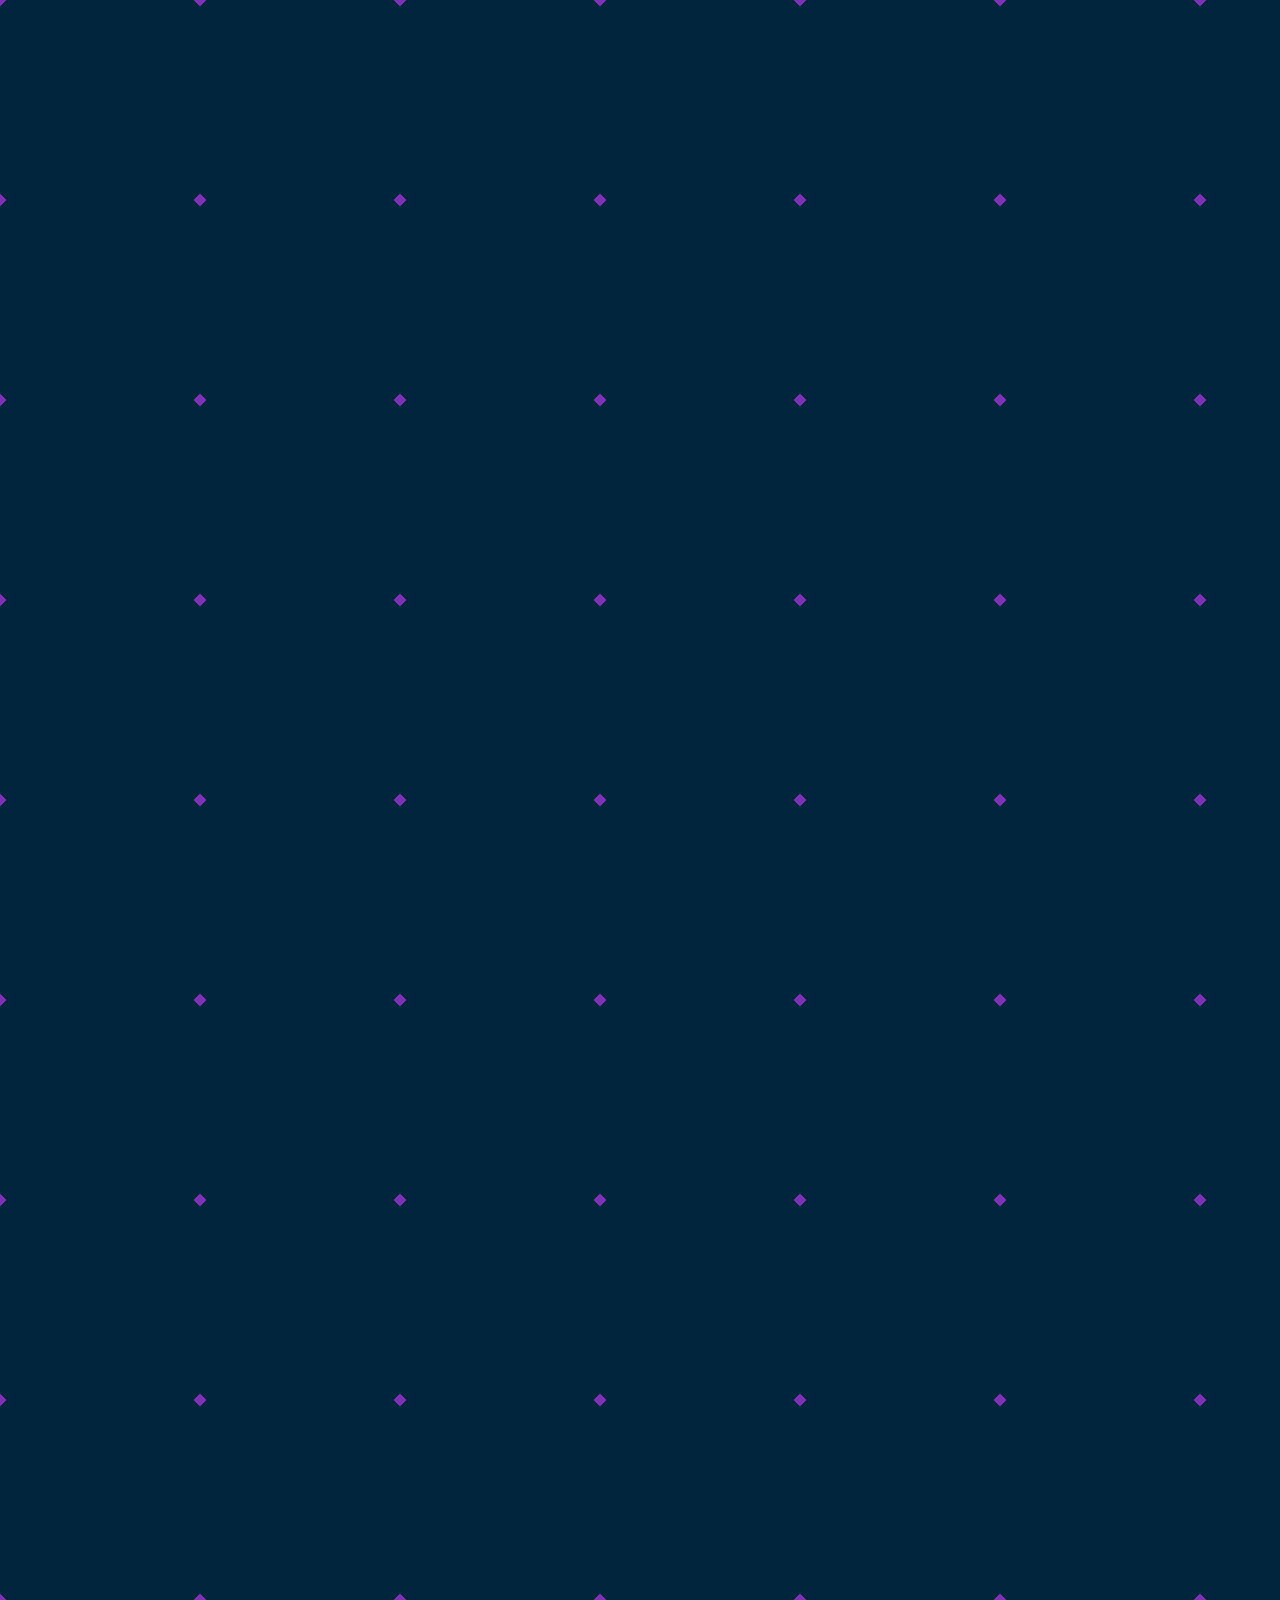
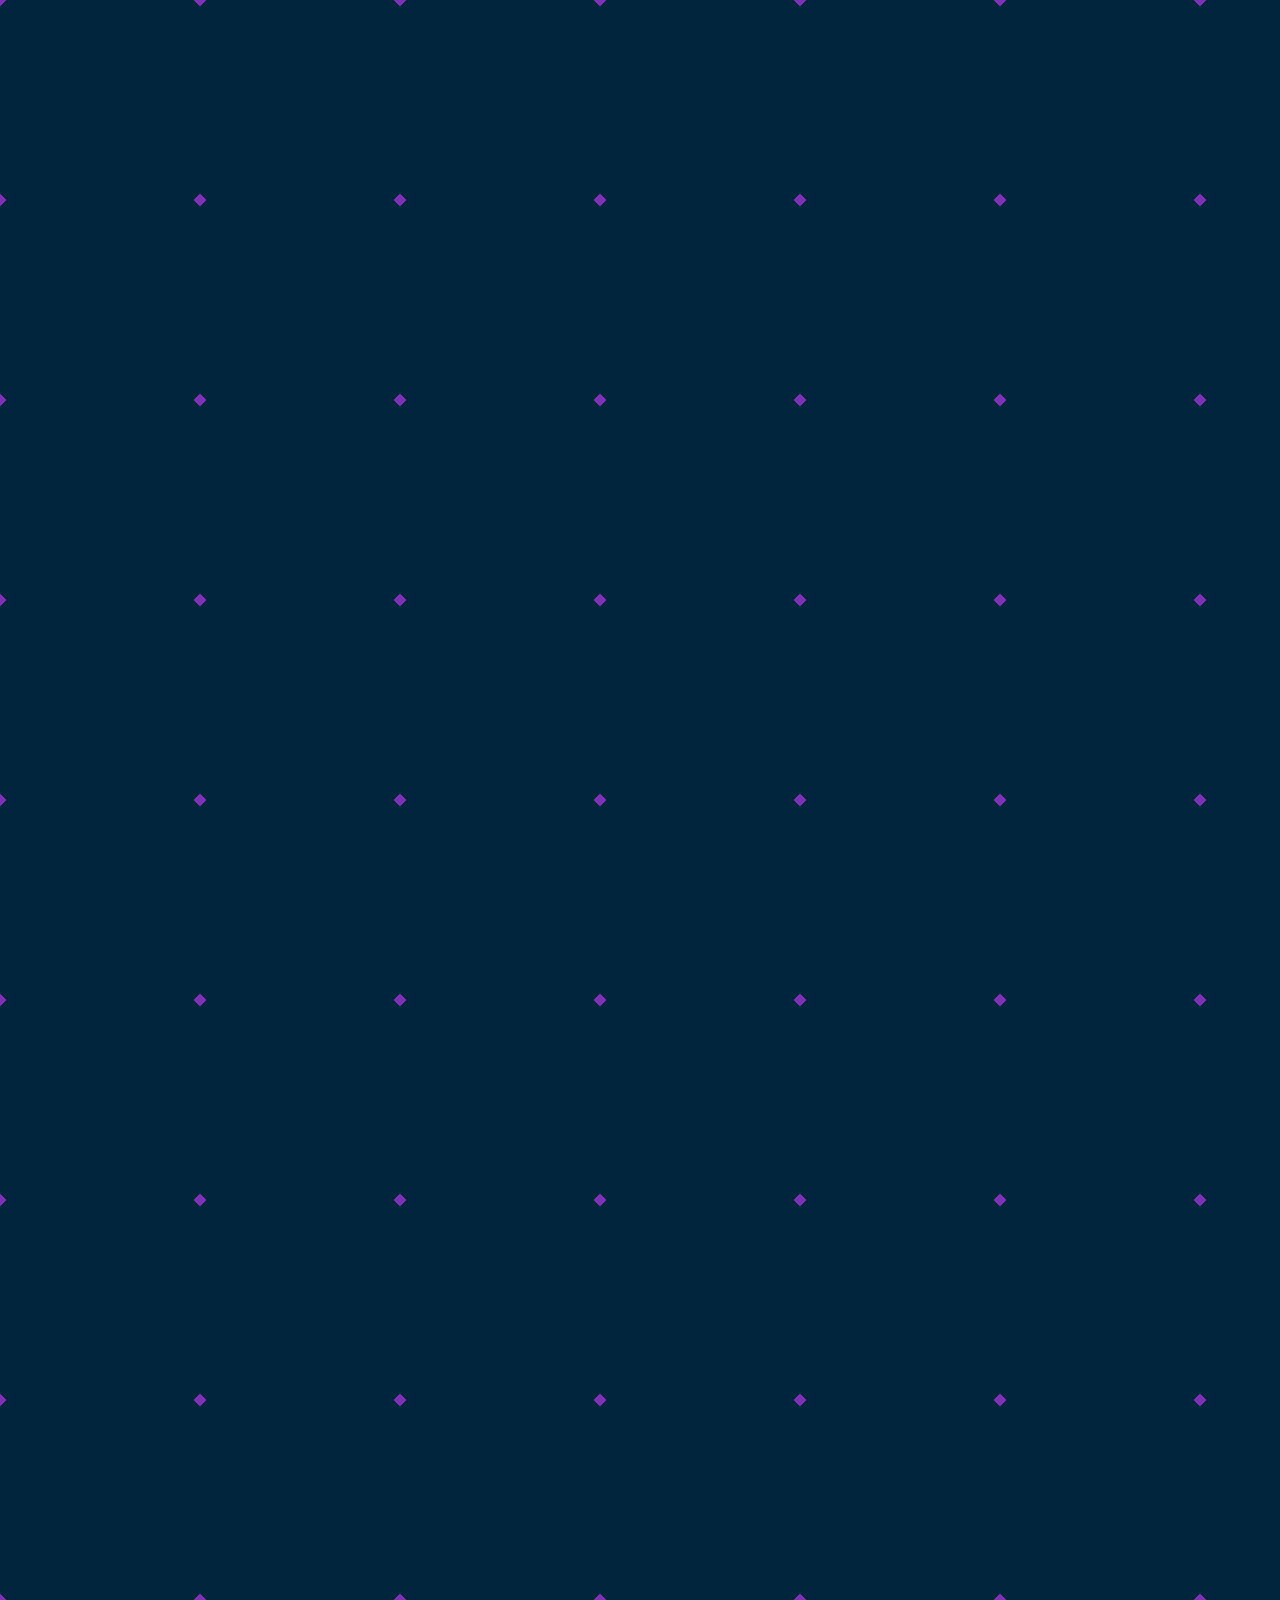
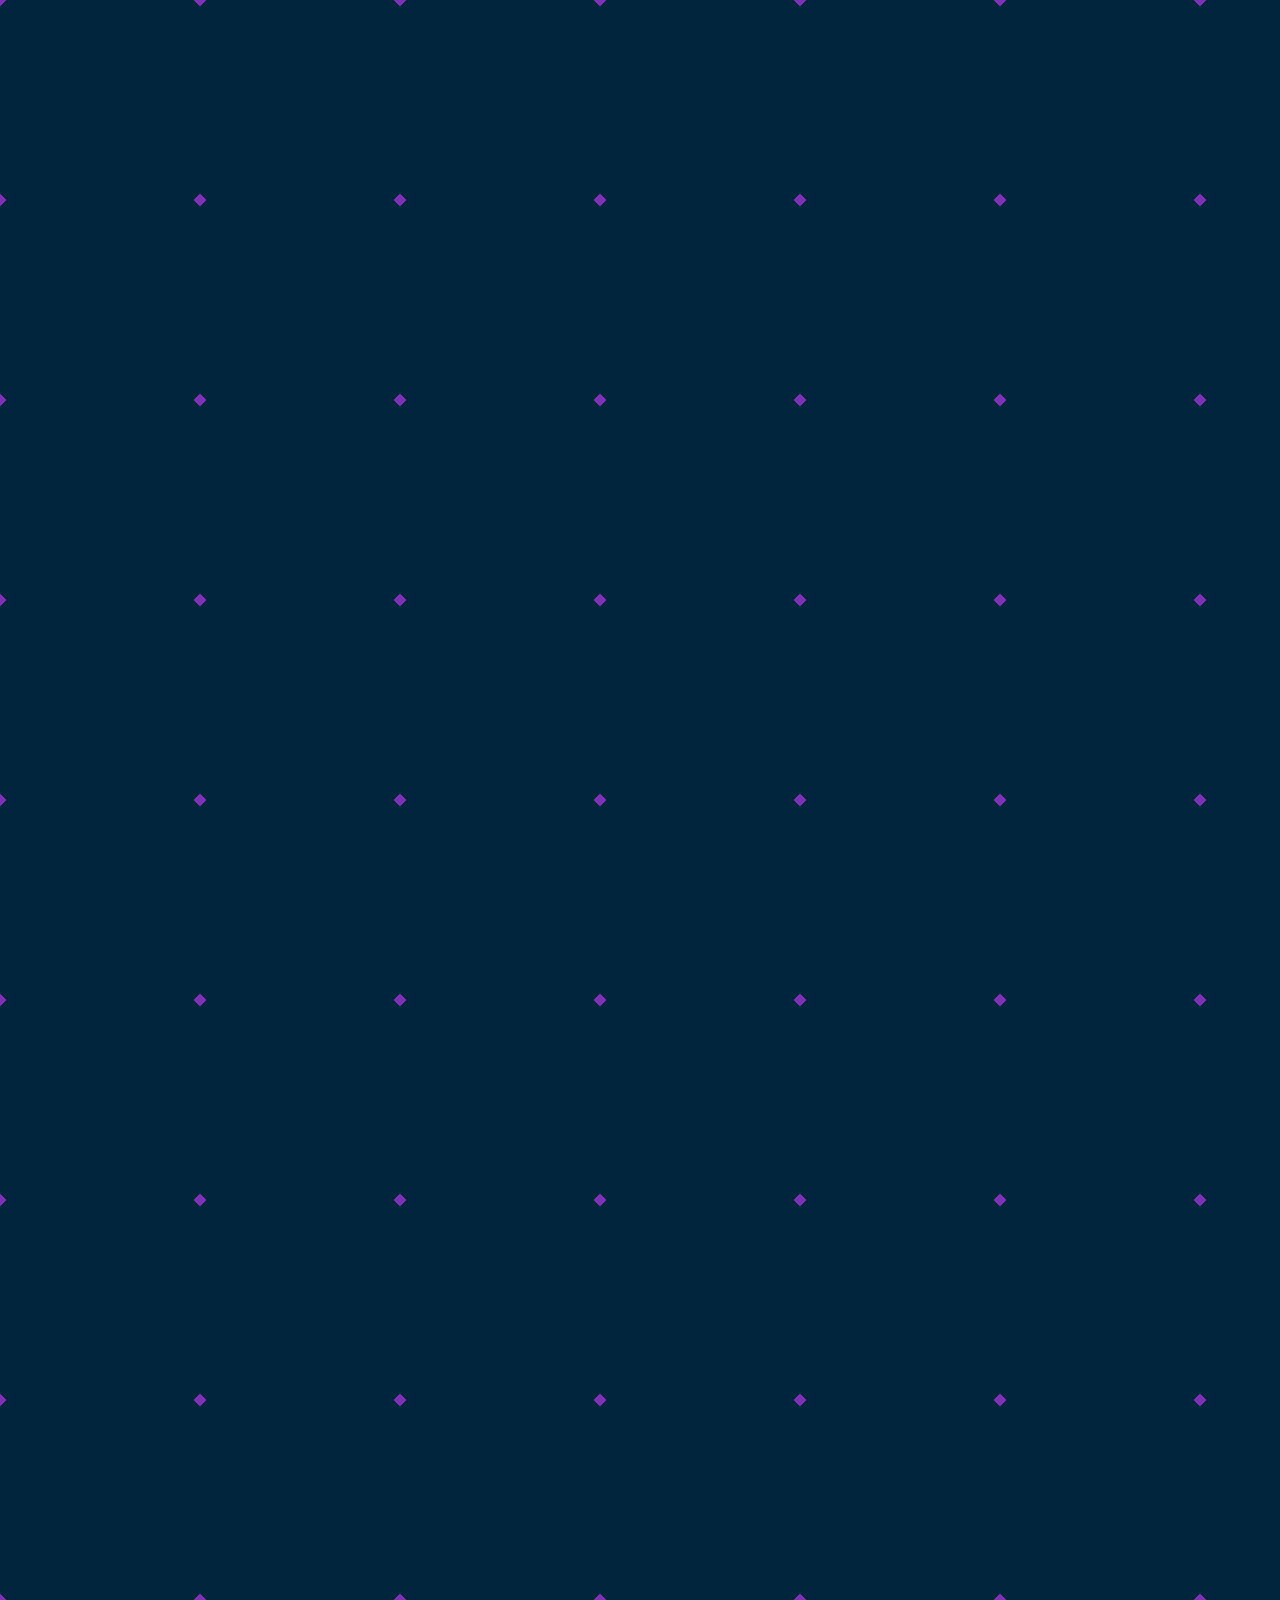
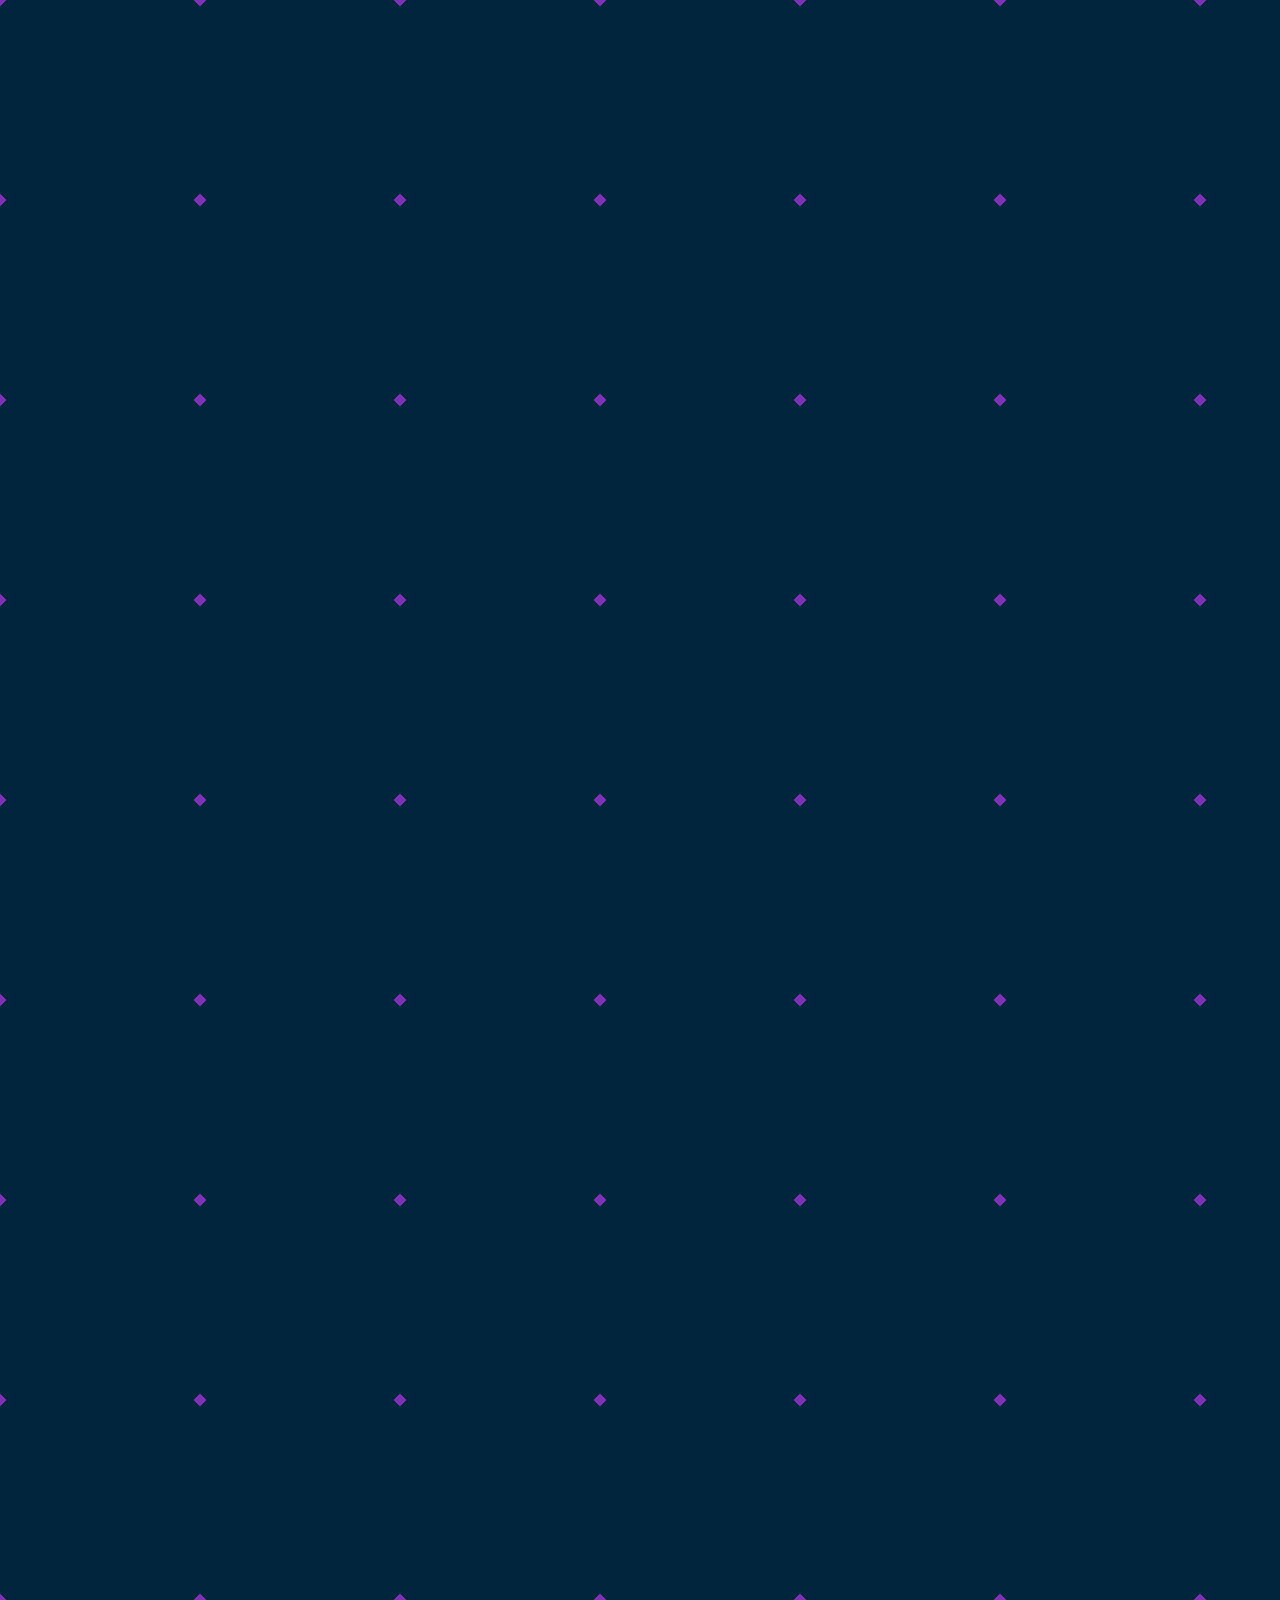
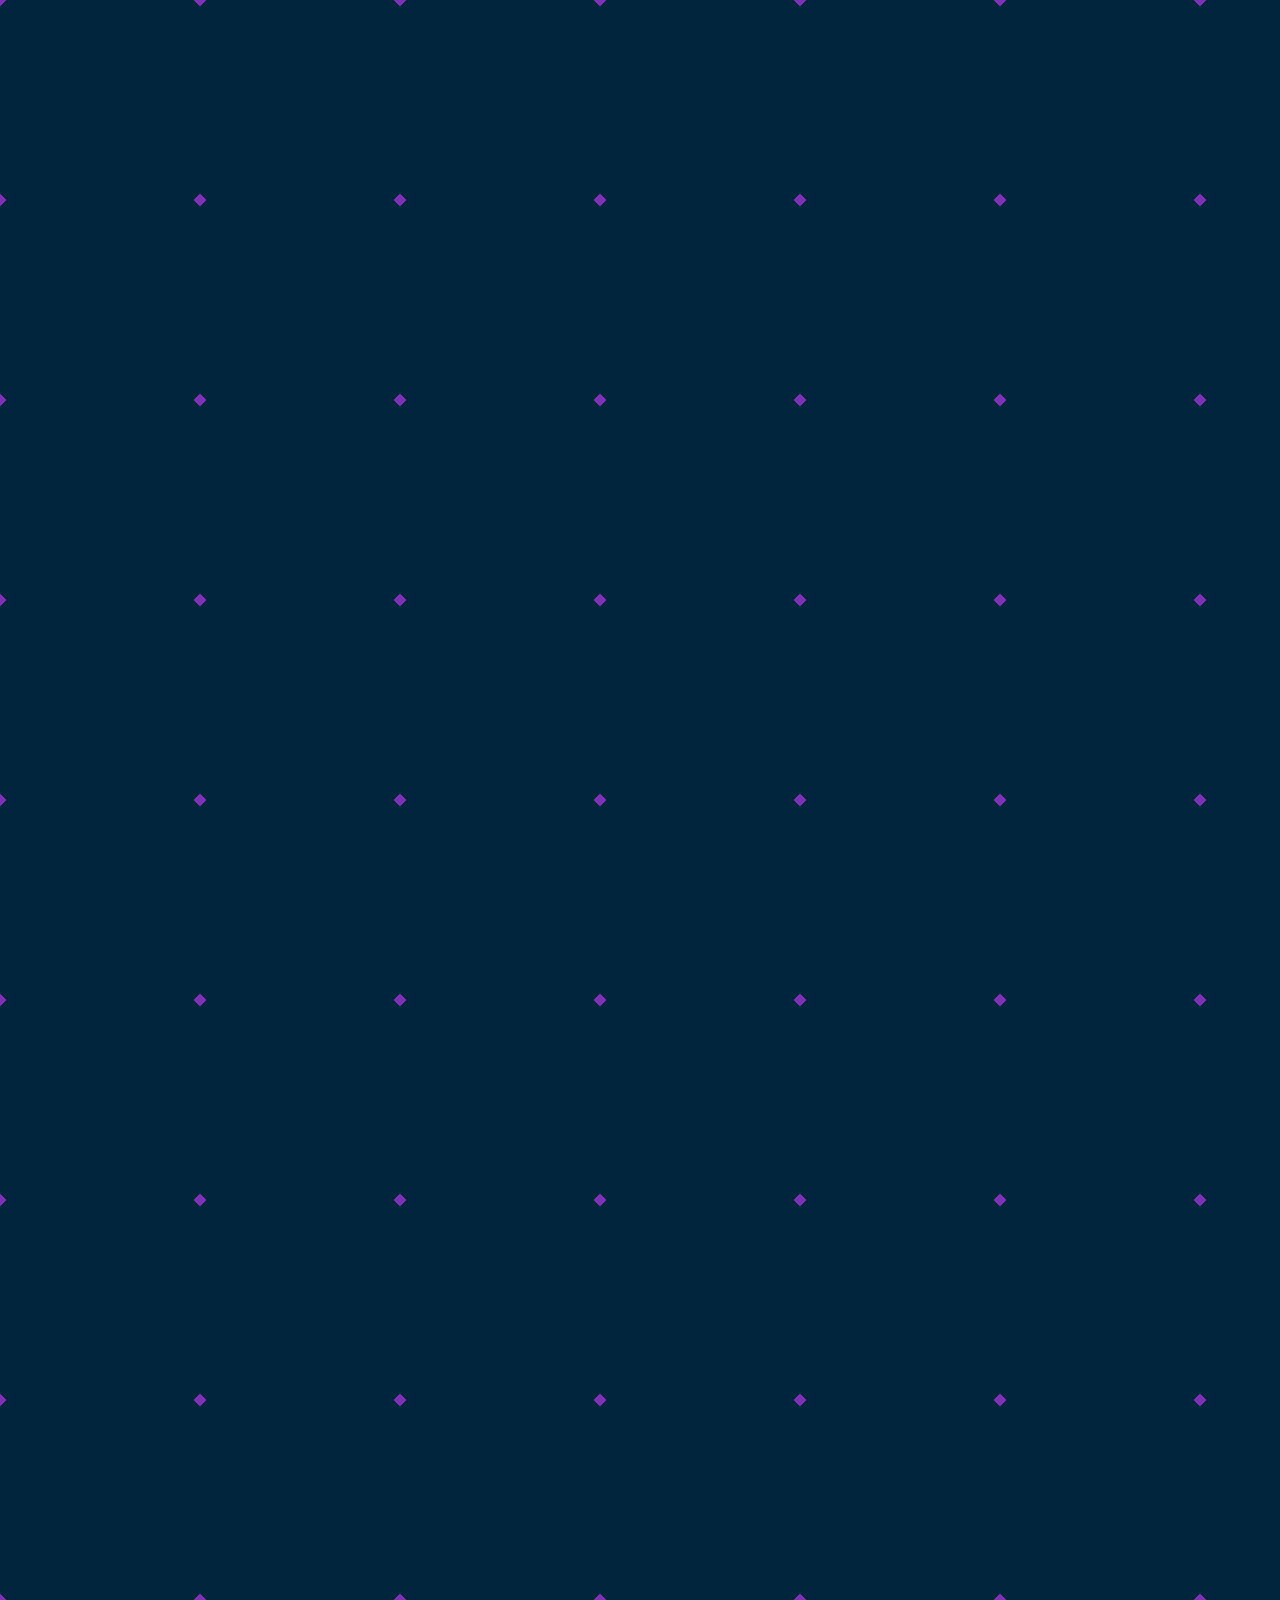
==== commit c79a0694: "Finalizado el apartado del video" ====
--- a/index.html
+++ b/index.html
@@ -11,24 +11,24 @@
     <div class="fondo">
         <div class="cabecera">
             <div class="logo"></div>
+            <div class="titulos">
+                <a href="#quisom">
+                    <label style="margin-left: 15px;">Qui som?</label>
+                </a>
+                <label style="margin-left: 15px;">Monta el teu PC!</label>
+                <label style="margin-left: 15px;">Opinions dels clients</label>
+                <label style="margin-left: 15px;">Contacte</label>
+            </div>
             <div class="iconos_header">
-                <div class="twitter_ico_header">
-                </div>
+                <div class="twitter_ico_header"></div>
                 <div class="facebook_ico_header"></div>
                 <div class="instagram_ico_header"></div>
                 <div class="linkedin_ico_header"></div>
                 <div class="settings_ico_header"></div>
             </div>
-            <div class="titulos">
-                <div class="quisom"><label>Qui som?</label></div>
-                <div class="envios"><label>A que ens dediquem?</label></div>
-                <div class="productes"><label>Monta el teu PC!</label></div>
-                <div class="contacte"><label>Contacte</label></div>
-            </div>
         </div>
         <div class="ona1">
         </div>
-        <!--<div class="ona2"></div>-->
         <div class="principal">
             <div style="margin-top: 0px"></div>
             <div class="CajaTextosInicio">
@@ -64,7 +64,8 @@
                 <div class="separador_estadistiques"></div>
                 <div class="apartado_estadistiques">
                     <div class="titulo_estadistiques"><b>4.8 ☆</b></div>
-                    <div class="contenido_estadistiques"><label>Valoració a internet</label></div>
+                    <div class="contenido_estadistiques"><label>Valoració a promig dels clients</label></div>
+                    <a name="quisom">
                 </div>
             </div>
             <div class="quisom2">
@@ -84,7 +85,7 @@
                             <div class="Titulo1_QuiSom">
                                 <label>Nosaltres som CyberShop</label>
                             </div>
-                            <div class="Titulo2_QuiSom">
+                            <div style="margin-top: 40px;" class="Titulo2_QuiSom">
                                 <label>Ens dediquem a la venta de components informàtics, reparació d'equips i instal·lació de software. A part reacondicionar aparells. Fem tot allò que necessitis, ens adaptem a les teves necessitats.</label>
                             </div>
                         </div>
@@ -96,11 +97,11 @@
                             <div class="Titulo1_QuiSom">
                                 <label>Més sobre nosaltres</label>
                             </div>
-                            <div class="Titulo2_QuiSom">
+                            <div style="margin-top: 40px;" class="Titulo2_QuiSom">
                                 <label>Som dos nois que vam decidir aplicar els nosaltres coneixements per ajudar a la gent a tenir els equips informàtics més actualitzats i moderns, que s'adaptin a les seves necessitats. Ens encanta ajudar a la gent!</label>
                             </div>
                         </div>
-                    </div>
+                    </div> 
                     <div class="cajaderecha">
                         <div class="PC1_fondo">
                             <div class="PC2"></div>
@@ -108,21 +109,26 @@
                     </div>
                 </div>
             </div>
-        <!--
             <div class="Video">
                 <div class="Titulo1_Video">
-                    <label>Aquí tens un exemple de com muntar un ordinador!</label>
+                    <label>Monta el teu PC!</label>
                 </div>
-                <div class="Titulo2_Video">
-                    <label>Proto és la imatge de la nostra empresa, ell publica al seu canal al que ens dediquem nosaltres!</label>
+                <div style="margin-top: 40px;" class="Titulo2_Video">
+                    <label>Aquí tens un vídeo de com pots montar el teu PC, però recora si necesstes ajuda ens tens a nosltres!</label>
                 </div>
-                <div class="Link_Video">
-                    <a href="https://www.youtube.com/watch?v=LeZxrSC2n6c&pp=ygUQY29uc3RydWlyIHVuYSBwYw%3D%3D">Video principal</a>
+                <div style="margin-top: 40px;" class="video-container" onclick="playPause()">
+                    <iframe width="600px" height="320px" id="youtube-video" src="https://www.youtube.com/embed/LeZxrSC2n6c" frameborder="0" allowfullscreen></iframe>
                 </div>
+                <script>
+                    function playPause() {
+                        var iframe = document.getElementById("youtube-video");
+                        var iframeSrc = iframe.src;
+                        iframe.src = iframeSrc;
+                    }
+                </script>
             </div>
-    
-            <div class="part3">
-                <div class="titol4">Alguns dels components més venuts</div>
+            <div class="Components">
+                <div class="Titol_Components"><label>Alguns dels components més venuts</label></div>
                 <div class="dispositiu1"><label>Processador</label></div>
                 <div class="dispositiu2"><label>RAM</label></div>
                 <div class="dispositiu3"><label>Disc Dur</label></div>
@@ -132,37 +138,26 @@
                 <div class="boletes"></div>
             </div>
     
-            <div class="testimonis">
-                <div class="titol4"><label>Algunes de les persones que han comprat han deixat les opinions següents</label></div>
+    
+            <div class="Testimonis">
+                <div class="Titol_Testimonis"><label>Opinions dels clients</label></div>
                 <div class="opinio1"><label>Una tenda genial! Molt atents i professionals - Adria Garcia</label></div>
                 <div class="opinio2"><label>Atenció molt propera, ho fan tot genial, el Windows sembla anar més ràpid - Marc Sánchez</label></div>
                 <div class="opinio3"><label>El Fortnite em funciona millor desde que van netejar el meu PC - David Sanabria</label></div>
                 <div class="opinio4"><label>Ara sempre que tingui algún error els hi portaré el meu ordinador - Rosi Di Nino</label></div>
                 <div class="opinio5"><label>Tot funciona genial desde que em van augmentar la RAM - Oriol Ortega</label></div>
             </div>
+    <!--
     
-            <div class="preguntesfq">
-                <div class="titol5"><label>Preguntes Freqüents</label></div>
-                <div class="pregunta1"><label>Arribeu a enviar a tot el món?</label></div>
-                <div class="resposta1"><label>En efecte! Enviem a tot el món.</label></div>
-                <div class="pregunta2"><label>Amb quines marques treballeu?</label></div>
-                <div class="resposta2"><label>Treballem amb marques com Intel, AMD i Kingston!</label></div>
-                <div class="pregunta3"><label>Quan soleu trigar en reparar?</label></div>
-                <div class="resposta3"><label>Depenent del volum de feina en el que ens trobem, però en una setmana els nostres clients ho solen tenir tot resolt.</label></div>
-                <div class="pregunta4"><label>I els envios? Quan triguen?</div>
-                <div class="resposta4"><label>Normalment 48 hores a nivell peninsular i una setmana a nivell internacional.</label></div>
-                <div class="imatge"></div>
-            </div>
-    
-            <div class="companyies">
-                <div class="titol6><label>Companyies amb les que treballem</label></div>
+            <div class="Companyies">
+                <div class="Titol_Companyies><label>Companyies amb les que treballem</label></div>
                 <div class="empresa1">Intel</div>
                 <div class="empresa2">AMD</div>
                 <div class="empresa3">Microsoft</div>
                 <div class="empresa4">Kingston</div>
             </div>
     
-            <div class="contacte">
+            <div class="Contacte">
                 <div class="titolfinal"></div>
                 <div class="apps"></div>
                 <div class="logotitol"></div>
--- a/style.css
+++ b/style.css
@@ -1,17 +1,18 @@
-/* Cabecera */
 .cabecera{
     position: fixed;
+    display: flex;
     top: 0px;
-    left: 0px;
     width: 100%;
     height: 100px;
     background-color: #580092;
     z-index: 15;
+    font-family: 'Segoe UI', Tahoma, Geneva, Verdana, sans-serif;
 }
 .logo{
     background-image: url(logo_cybershop.jpg);
     background-repeat: no-repeat;
     width: 60px;
+    position: absolute;
     height: 60px;
     background-size:162px;
     background-position-x: 50.3%;
@@ -28,31 +29,31 @@
     color: white;
     font-family: 'Segoe UI', Tahoma, Geneva, Verdana, sans-serif;
     font-size: 30px;
+    margin-left: 100px;
+    margin-top: 35px;
+    font-weight: 700;
+    display: flex;
+    align-items: center;
+    width: 1100px;
+    height: 30px;
+    border-style: dotted;
+    justify-content: space-between;
+    text-decoration: none;
+}
+
+/*Fi titols*/
+
+/* Iconos header */
+.iconos_header{
+    right: 10px;
+    width: 300px;
+    height: 40px;
     position: absolute;
-    margin-top: -80px;
-    margin-left: 10%;
-    display: flex;
-}
-.quisom{
-    margin-left: 25px;
-}
-.envios{
-    margin-left: 25px;
-}
-.productes{
-    margin-left: 25px;
-}
-.contacte {
-    margin-left: 25px;
-}
-/*Fi tituls*/
-
-    /* Iconos header */
-.iconos_header{
-    margin-left: 70%;
-    width: 30%;
-    height: 100px;
-    margin-top: -70px;
+    border-style: dashed;
+    margin-top: 30px;
+    display: flex;
+    align-items: right;
+    justify-content: space-between;
 }
 .twitter_ico_header{
     background-image: url(twitter.png);
@@ -61,9 +62,6 @@
     height: 40px;
     width: 40px;
     background-color: #ede0ff;
-    margin-top: 15px;
-    margin-left: 15px;
-    position: absolute;
     border-radius: 50%;
 }
 .facebook_ico_header{
@@ -73,9 +71,6 @@
     height: 40px;
     width: 40px;
     background-color: #ede0ff;
-    margin-top: 15px;
-    margin-left: 105px;
-    position: absolute;
     border-radius: 50%;
 }
 .instagram_ico_header{
@@ -85,9 +80,6 @@
     height: 40px;
     width: 40px;
     background-color: #ede0ff;
-    margin-top: 15px;
-    margin-left: 195px;
-    position: absolute;
     border-radius: 50%;
 }
 .linkedin_ico_header{
@@ -97,9 +89,6 @@
     height: 40px;
     width: 40px;
     background-color: #ede0ff;
-    margin-top: 15px;
-    margin-left: 285px;
-    position: absolute;
     border-radius: 50%;
 }
 .settings_ico_header{
@@ -108,11 +97,8 @@
     background-size: 40px;
     height: 40px;
     width: 40px;
-    margin-top: 15px;
-    margin-left: 375px;
-    position: absolute;
-}
-    /* Iconos header */
+}
+/* Iconos header */
 
 /* Fin cabecera */
 
@@ -141,18 +127,18 @@
     top: 0px;
     margin-left: -10px;
     font-family: 'Segoe UI', Tahoma, Geneva, Verdana, sans-serif;
-    z-index: 10;
+    z-index: 3;
 }
 .Titulo1 label{
     font-family: 'Segoe UI', Tahoma, Geneva, Verdana, sans-serif;
-    font-size:50px;
+    font-size: 50px;
     font-weight: 600;
     color: #FF33FF;
     text-shadow:5px 5px 5px #580092;
 }
 .Titulo2 label{
     font-family: 'Segoe UI', Tahoma, Geneva, Verdana, sans-serif;
-    font-size:50px;
+    font-size: 50px;
     font-weight: 600;
     text-shadow:5px 5px 5px #580092;
     height: 500px;
@@ -170,14 +156,13 @@
 .ona1 {
     content: "";
     position: absolute;
-    z-index: 2;
     top: 0;
     left: 0;
     width: 100%;
     height: 20000px;
     background: radial-gradient(circle, #01253d 97%, transparent 90.5%);
-    background-size: 200px 200px; /* Ajusta el tamaño de los círculos */
-    pointer-events: none; /* Permite que el fondo no interfiera con los eventos del mouse */
+    background-size: 200px 200px; 
+    pointer-events: none; 
     animation: animateBackgroundX 300s linear infinite, animateBackgroundY 200s linear infinite; /* Ajusta la velocidad y duración de la animación */
 }
 @keyframes animateBackgroundX {
@@ -189,7 +174,6 @@
     }
 }
 
-/* Animación para mover los círculos en el eje Y */
 @keyframes animateBackgroundY {
     from {
         background-position: 0 0;
@@ -277,7 +261,7 @@
 }
 .TituloQuiSom label{
     font-family: 'Segoe UI', Tahoma, Geneva, Verdana, sans-serif;
-    font-size:50px;
+    font-size: 50px;
     font-weight: 600;
     color: #FF33FF;
     text-shadow:5px 5px 5px #580092;
@@ -312,12 +296,12 @@
     display: flex;
     justify-content: center;
     align-items: center;
-    background: radial-gradient(ellipse at center, #e570e7 0%,#01253d 52%,#01253d 102%,#a849a3 99%);
+    background: radial-gradient(ellipse at center, #e570e7 0%, #01253d 52%, #01253d 102%, #a849a3 1%);background: radial-gradient(ellipse at center, rgba(229,112,231, 1) 0%, rgba(1,37,61, 0.5) 52%, rgba(1,37,61, 0) 102%, rgba(168,73,163, 0.01) 99%);
     background-size: cover;
 }
 .Titulo1_QuiSom{
     font-family: 'Segoe UI', Tahoma, Geneva, Verdana, sans-serif;
-    font-size:50px;
+    font-size: 50px;
     font-weight: 600;
     color: #FF33FF;
     width: 700px;
@@ -326,7 +310,7 @@
 }
 .Titulo2_QuiSom{
     font-family: 'Segoe UI', Tahoma, Geneva, Verdana, sans-serif;
-    font-size:30px;
+    font-size: 30px;
     font-weight: 300;
     width: 700px;
     color: #9b89ff;
@@ -340,44 +324,110 @@
 }
 /*Fi apartat 1*/
 
-/* Apartat 2
+
 .Video {
+    width: 2000px;
+    height: 500px;
+    display: block;
+    justify-content: center;
+    align-items: center;
+    position: absolute;
+    text-align: center;
 }
 .Titulo1_Video {
-    
+    font-family: 'Segoe UI', Tahoma, Geneva, Verdana, sans-serif;
+    font-size: 50px;
+    font-weight: 600;
+    color: #FF33FF;
+    width: 100%;
+    justify-content: center;
 }
 .Titulo2_Video {
-
-}
-.Link_Video{
-    
-}
-Fi apartat 2*/
-
-
-
-
-
-
-
-
-
-/* Apartat 3*/
-
-/*Fi apartat 3*/
-
-
-
-
-
-
-
-
-
-
-
-
-
+    font-family: 'Segoe UI', Tahoma, Geneva, Verdana, sans-serif;
+    font-size: 30px;
+    font-weight: 300;
+    width: 100%;
+    color: #9b89ff;
+    justify-content: center;
+}
+
+
+/* Apartat 3 */
+.Components {
+    width: 2000px;
+    height: 1500px;
+    margin-top: 650px;
+    justify-content: center;
+    align-items: center;
+    text-align: center;
+    border-radius: 20px;
+    border-color: red;
+    border-style: inset;
+}
+.Titol_Components {
+    font-family: 'Segoe UI', Tahoma, Geneva, Verdana, sans-serif;
+    font-size: 50px;
+    font-weight: 600;
+    color: #FF33FF;
+    width: 100%;
+    justify-content: center;
+}
+
+/* Fi apartat 3*/
+
+/* Apartat 4 */
+.Testimonis {
+    width: 2000px;
+    height: 1500px;
+    margin-top: 650px;
+    justify-content: center;
+    align-items: center;
+    text-align: center;
+    border-radius: 20px;
+    border-color: red;
+    border-style: inset;
+}
+.Titol_Testimonis {
+    font-family: 'Segoe UI', Tahoma, Geneva, Verdana, sans-serif;
+    font-size: 50px;
+    font-weight: 600;
+    color: #FF33FF;
+    width: 100%;
+    justify-content: center;
+}
+/* Fi apartat 4 */
+
+/* Apartat 5 */
+/*
+.Companyies {
+    width: 2000px;
+    height: 1500px;
+    margin-top: 650px;
+    justify-content: center;
+    align-items: center;
+    text-align: center;
+    border-radius: 20px;
+    border-color: red;
+    border-style: inset;
+}
+*/
+/* Fi apartat 5 */
+
+/* Apartat 6 */
+/*
+.Contacte {
+    width: 2000px;
+    height: 1500px;
+    margin-top: 650px;
+    justify-content: center;
+    align-items: center;
+    text-align: center;
+    border-radius: 20px;
+    border-color: red;
+    border-style: inset;
+}
+*/
+/* Fi apartat 6 *7
 
 /*Fin pagina principal*/
 
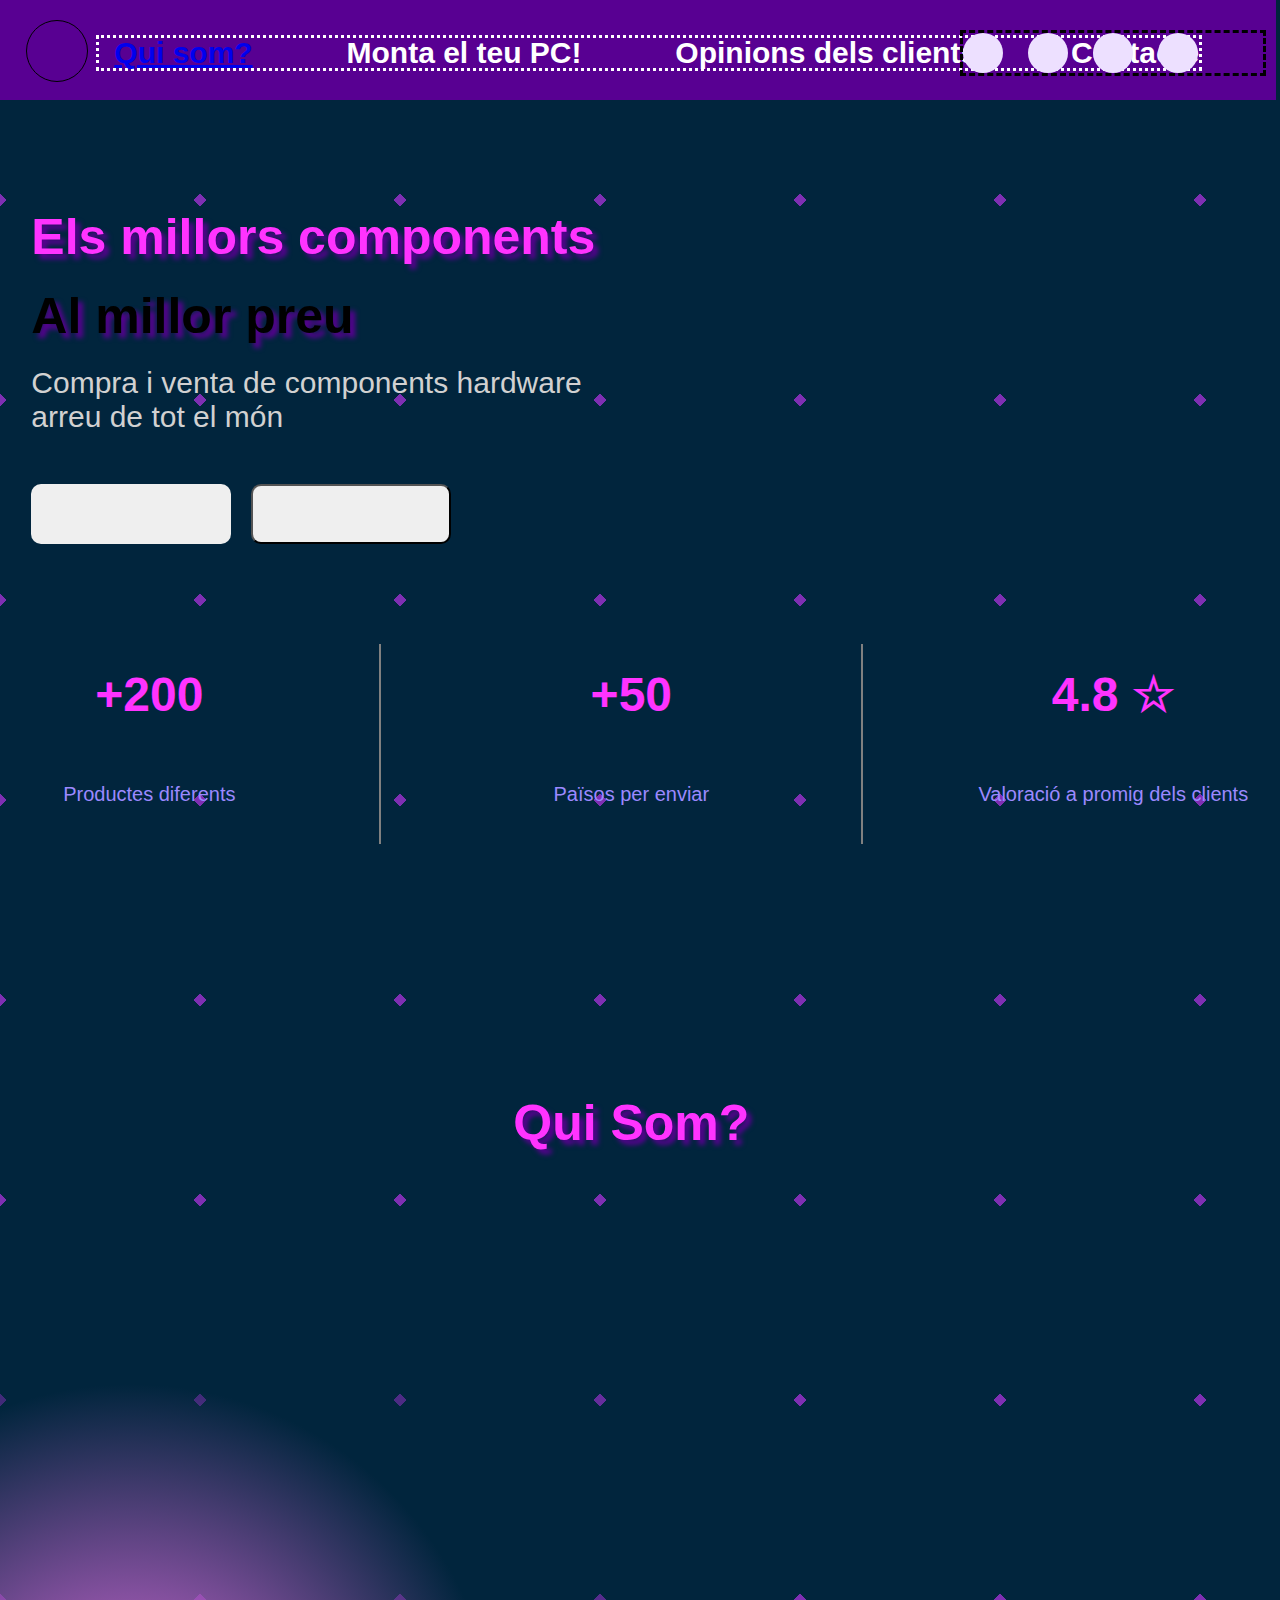
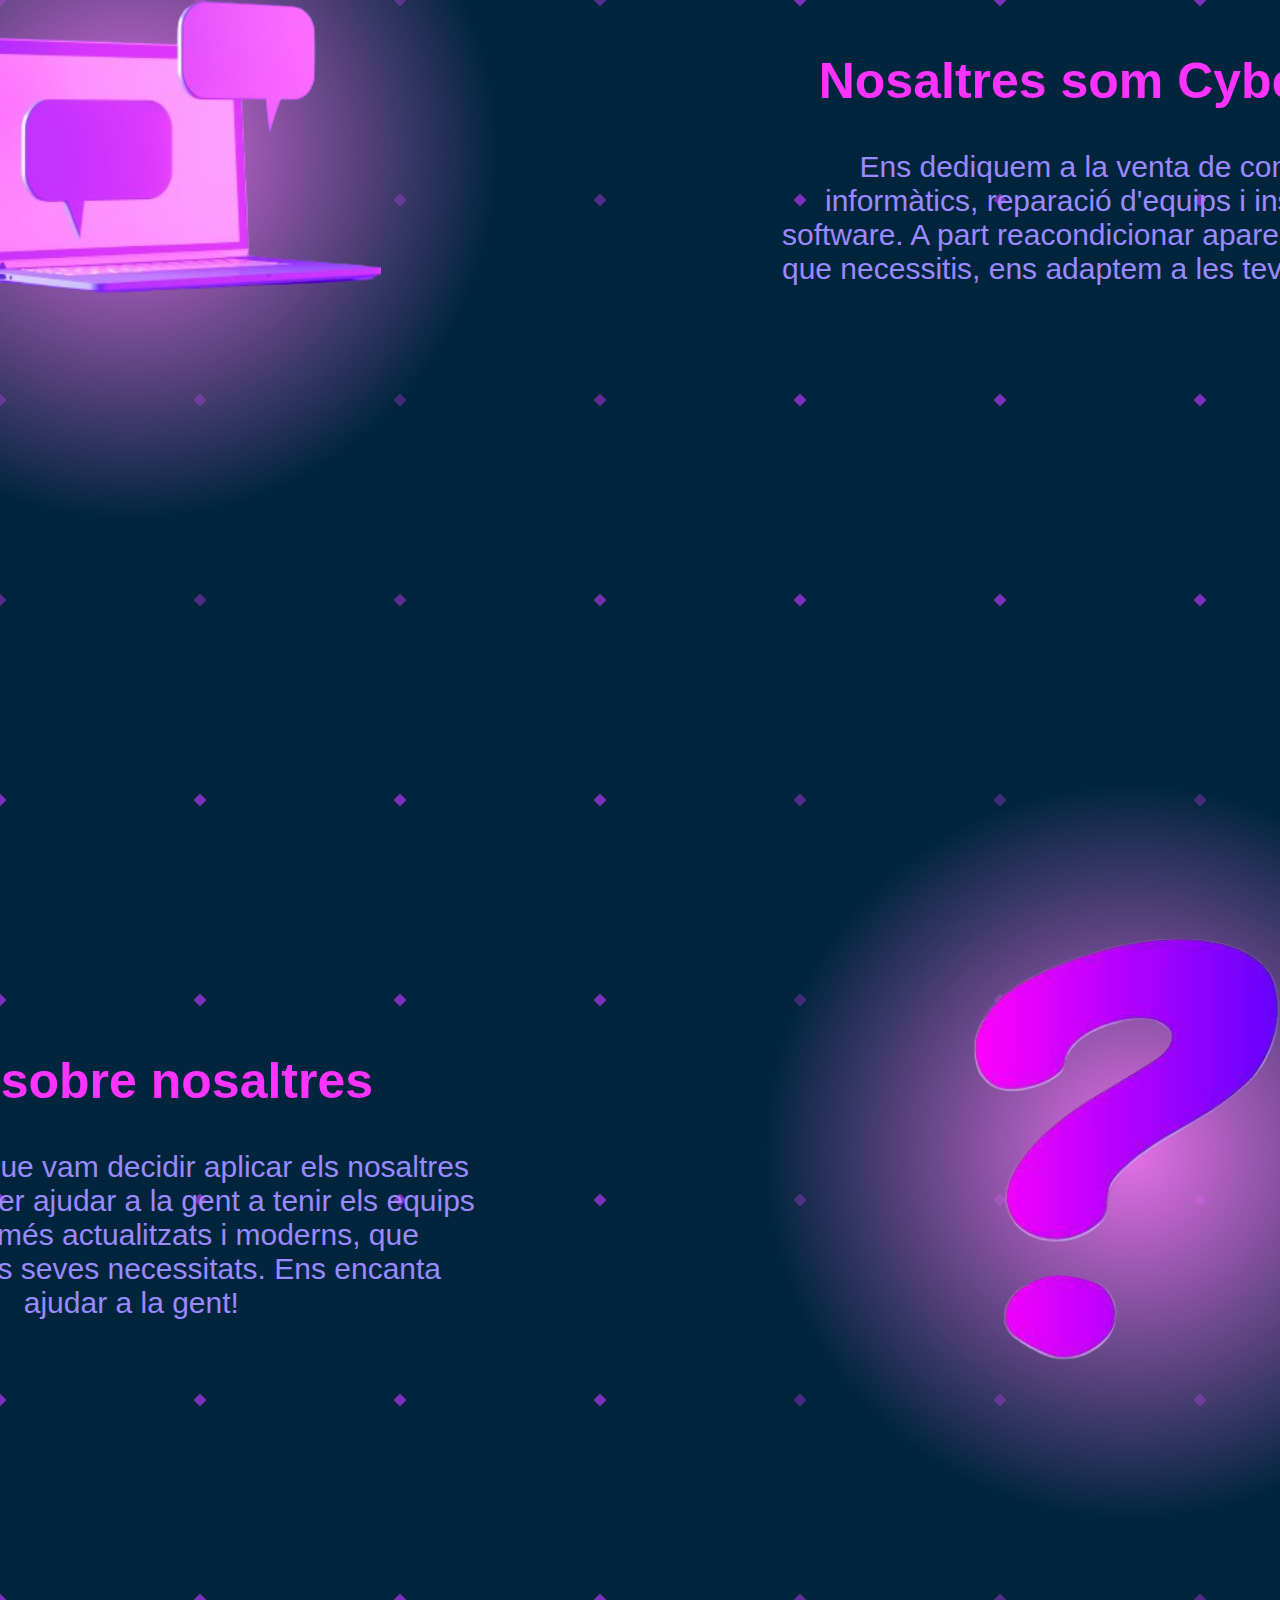
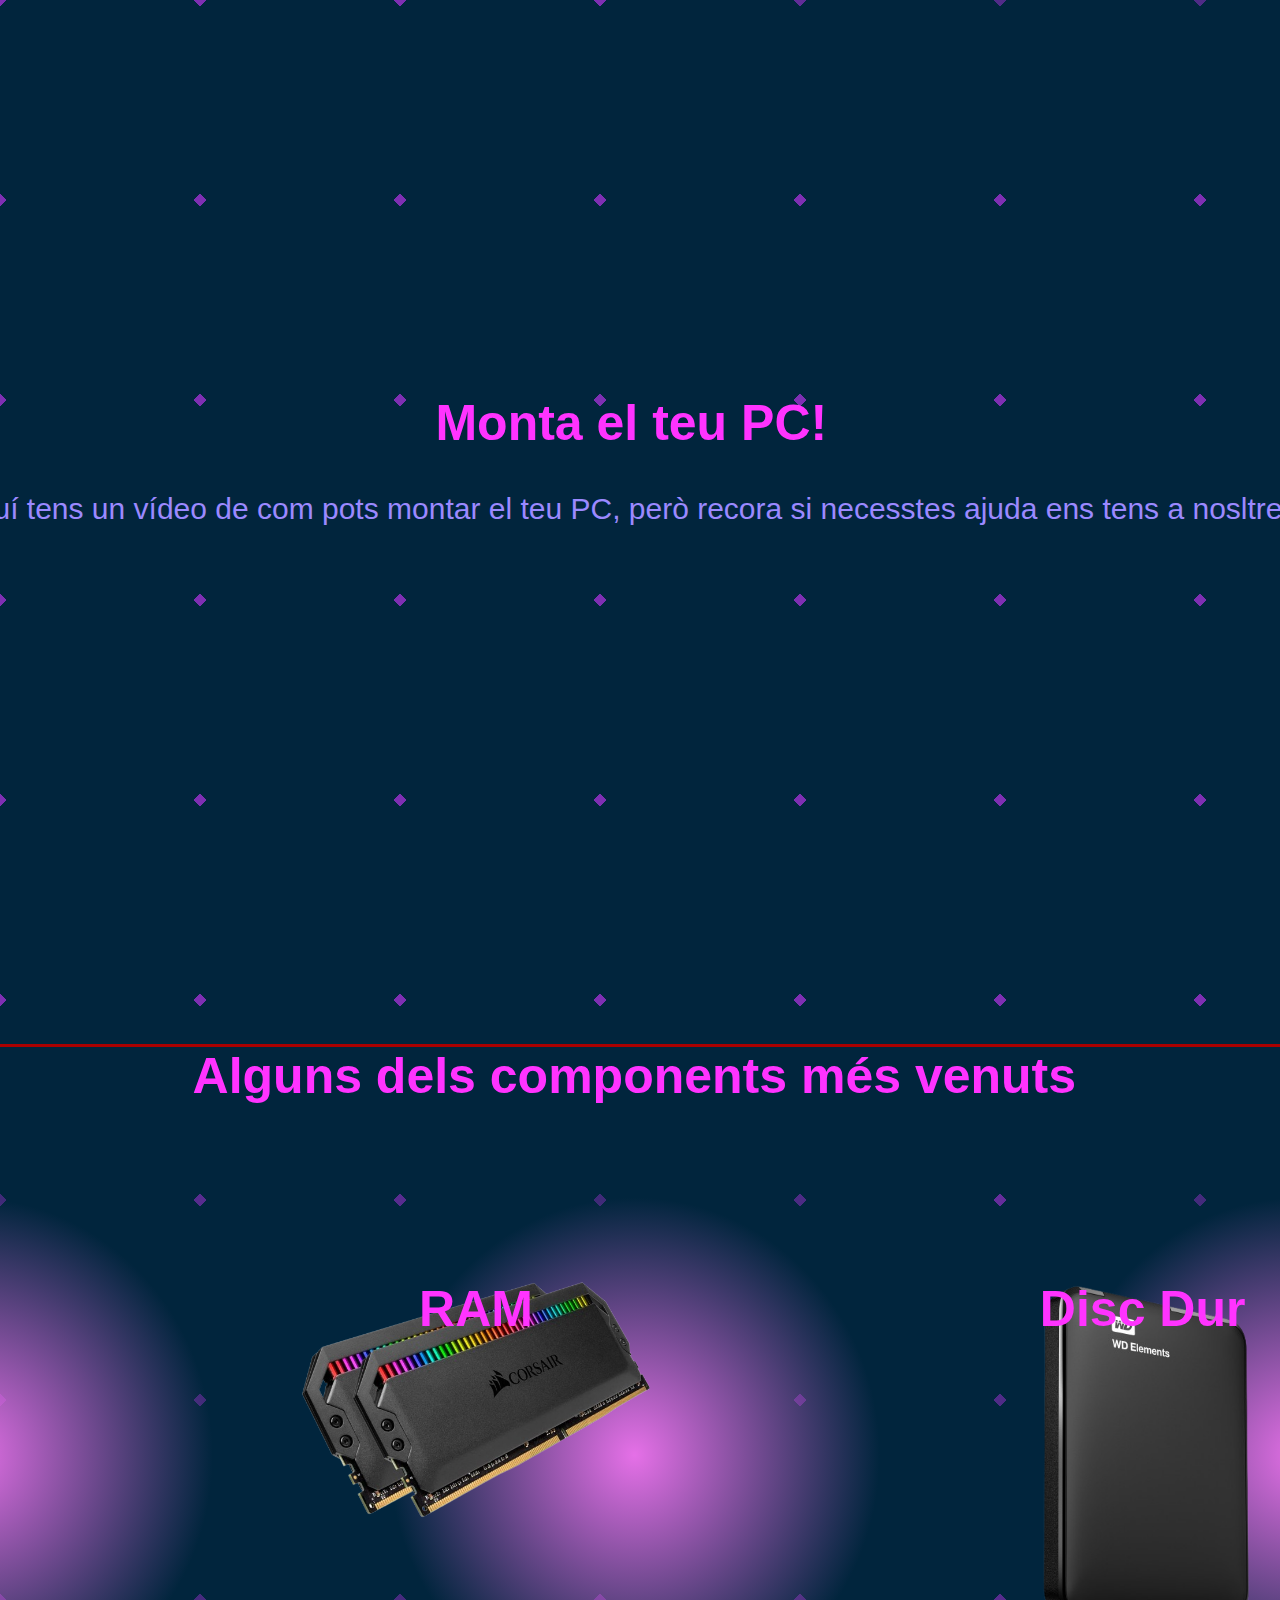
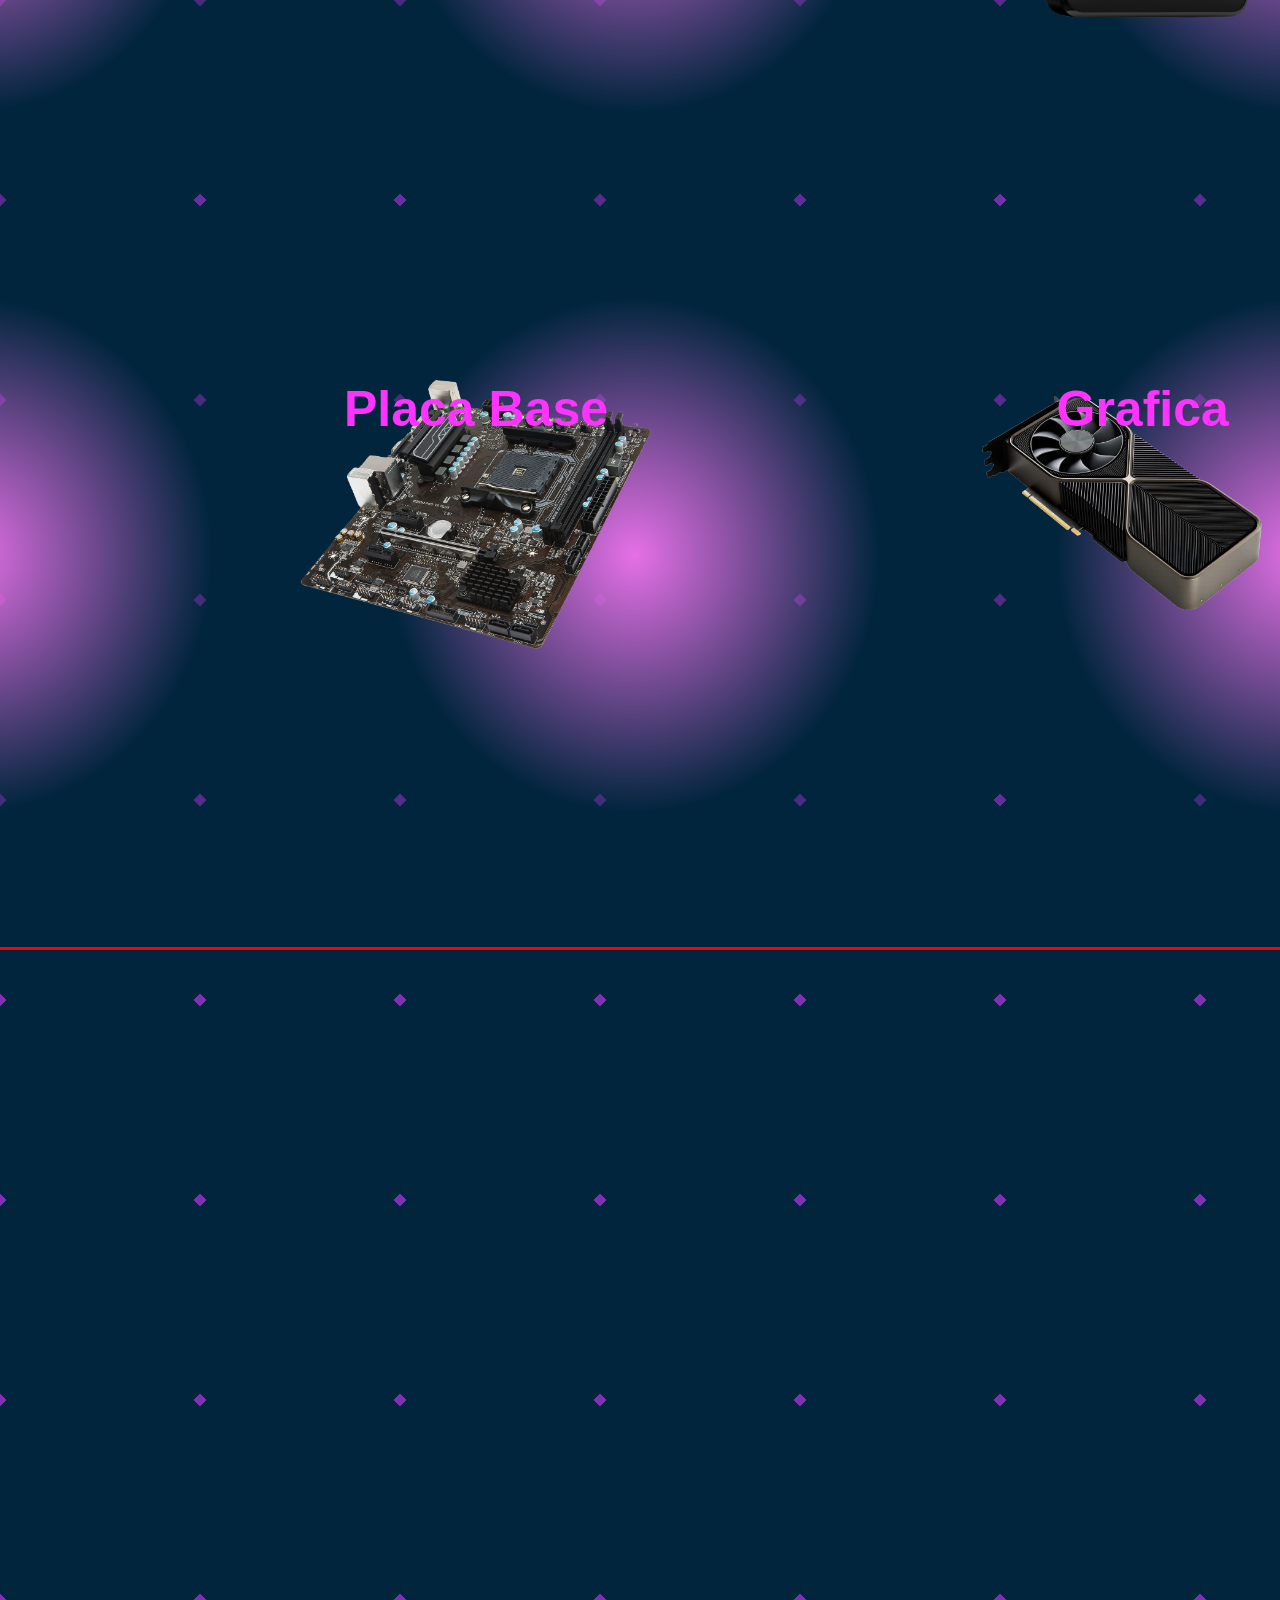
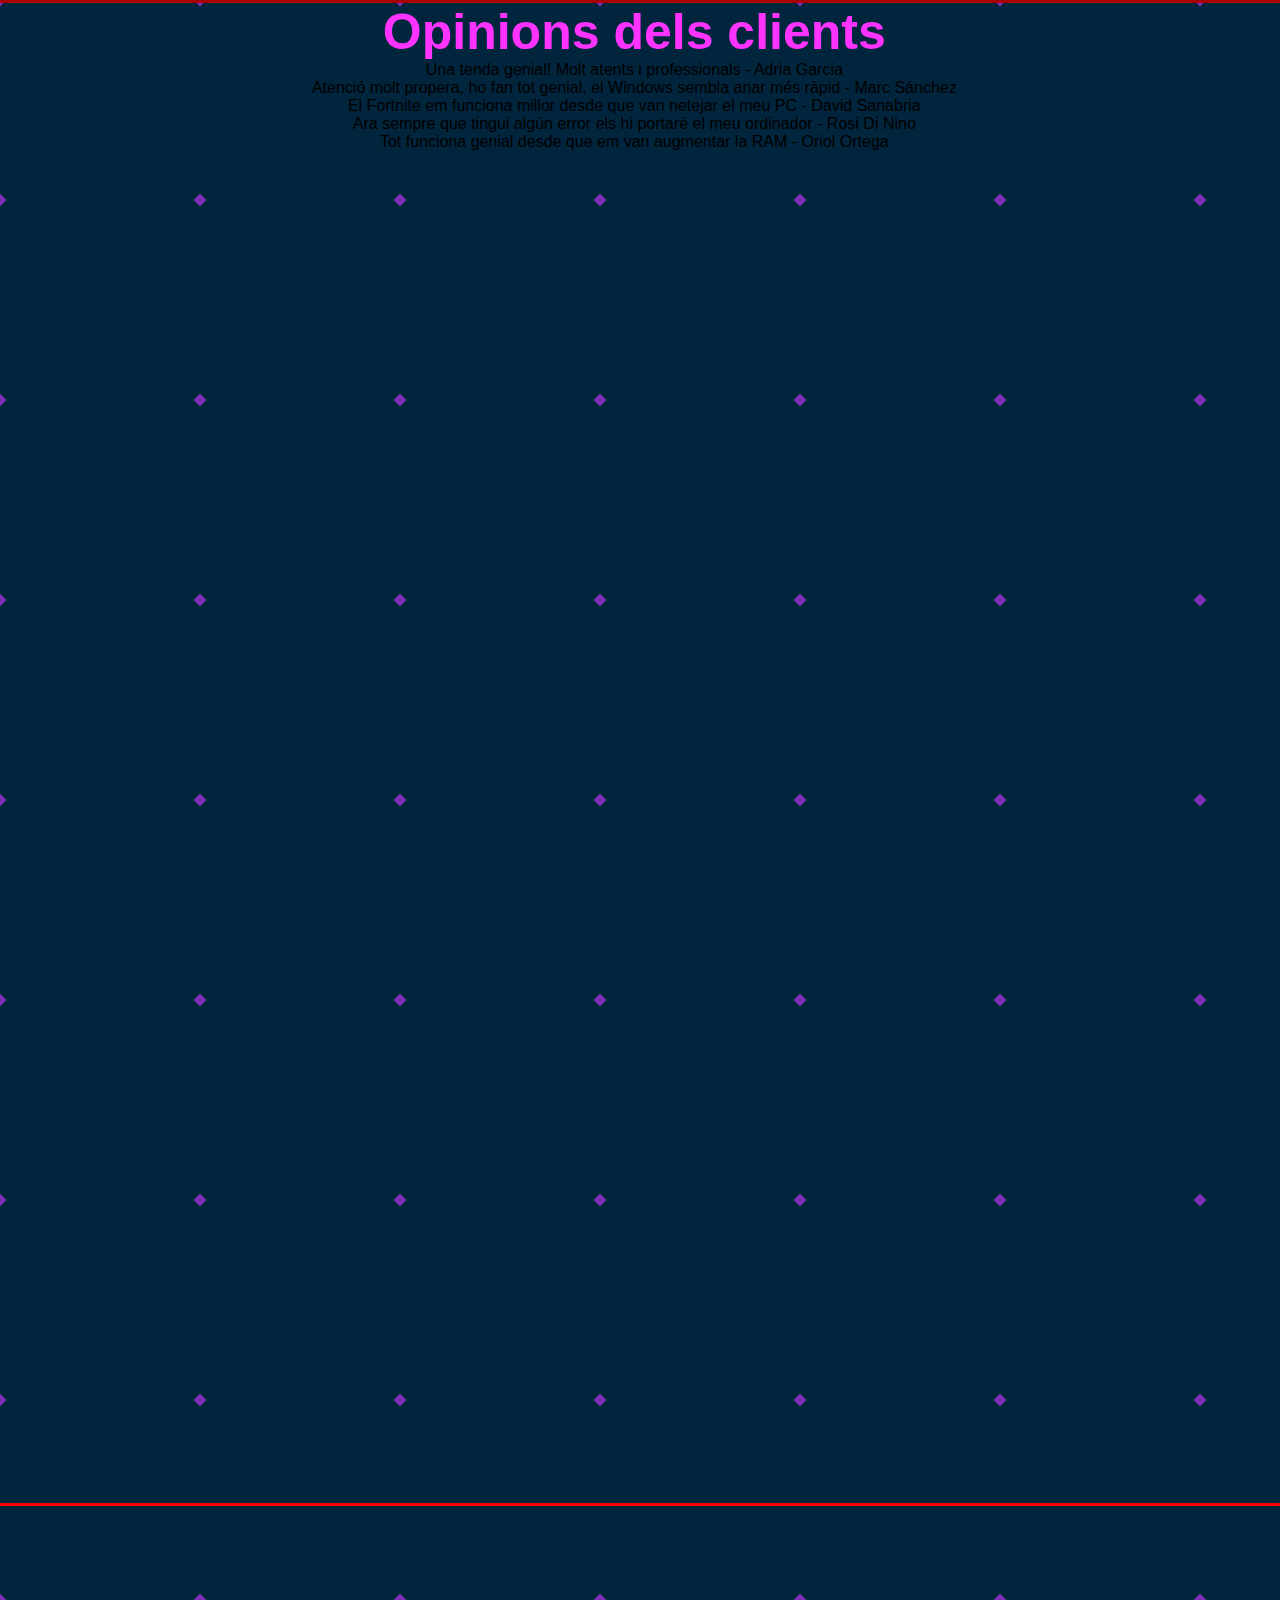
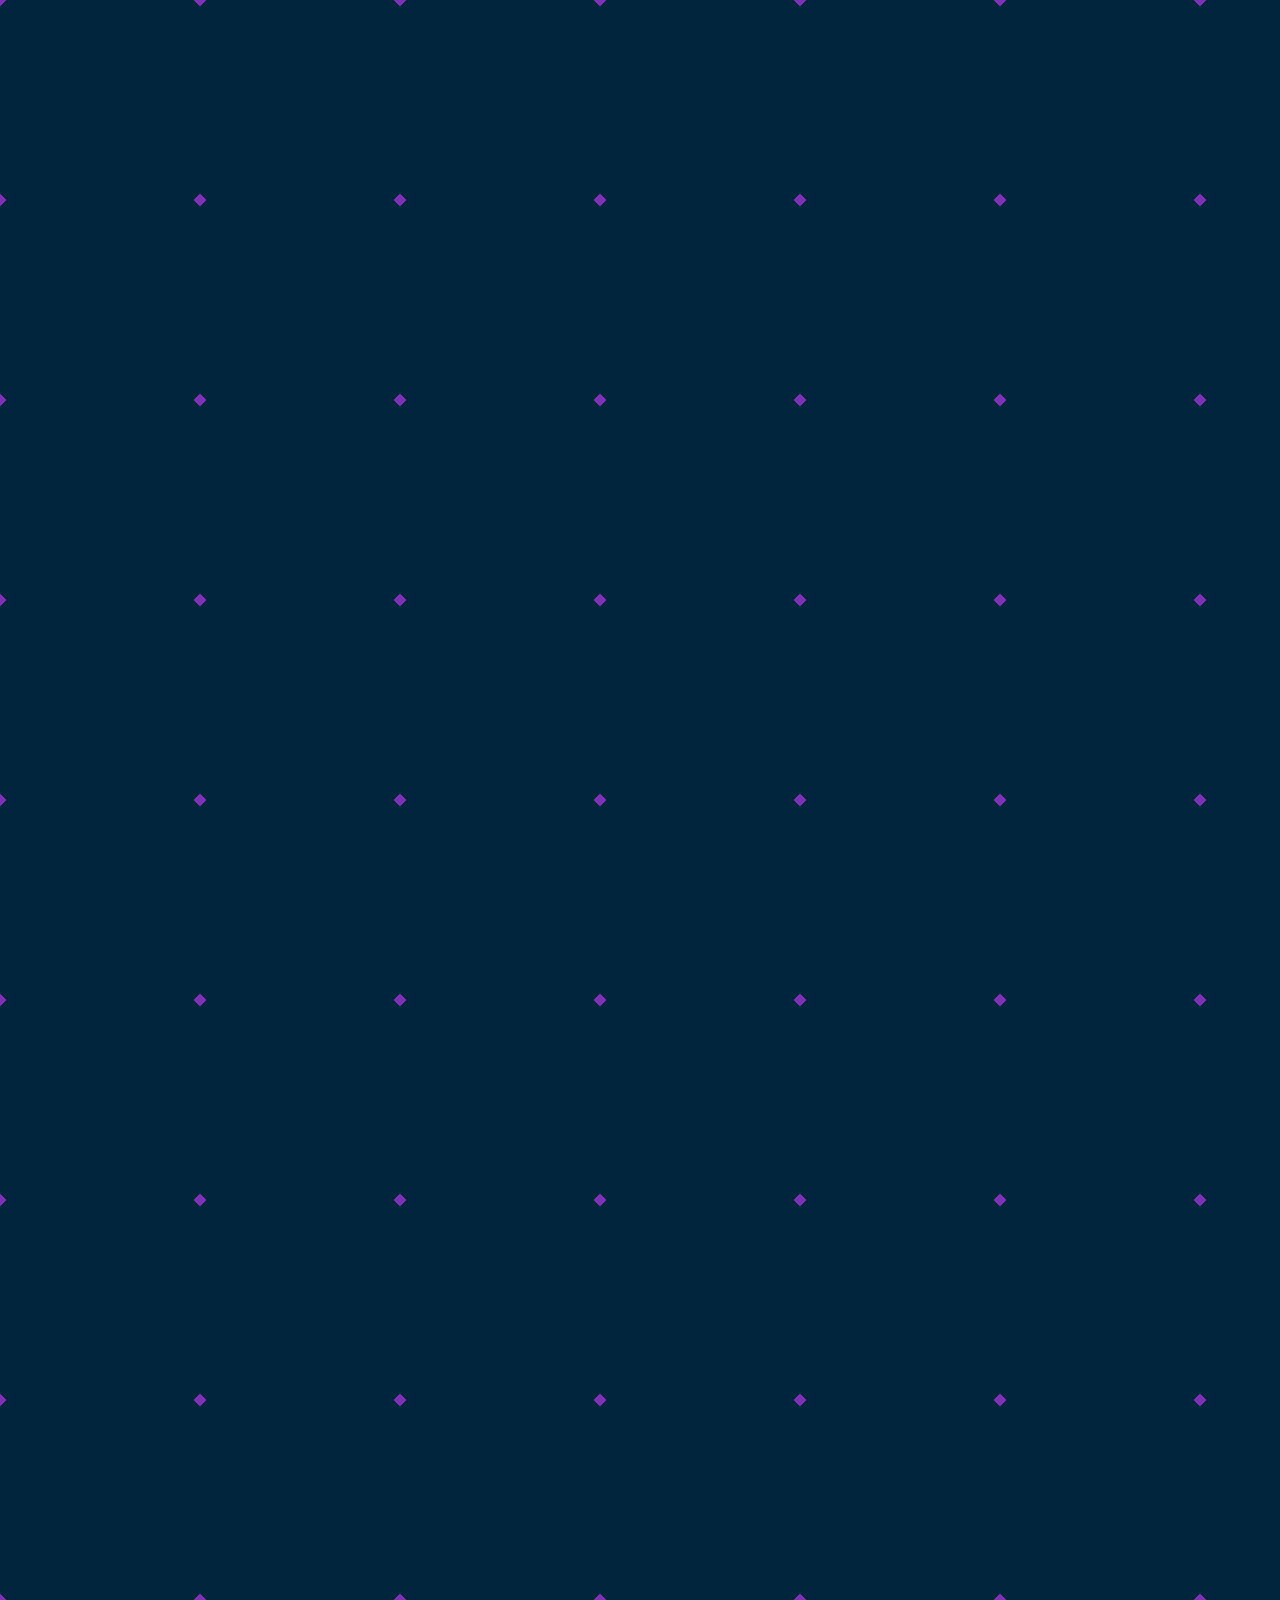
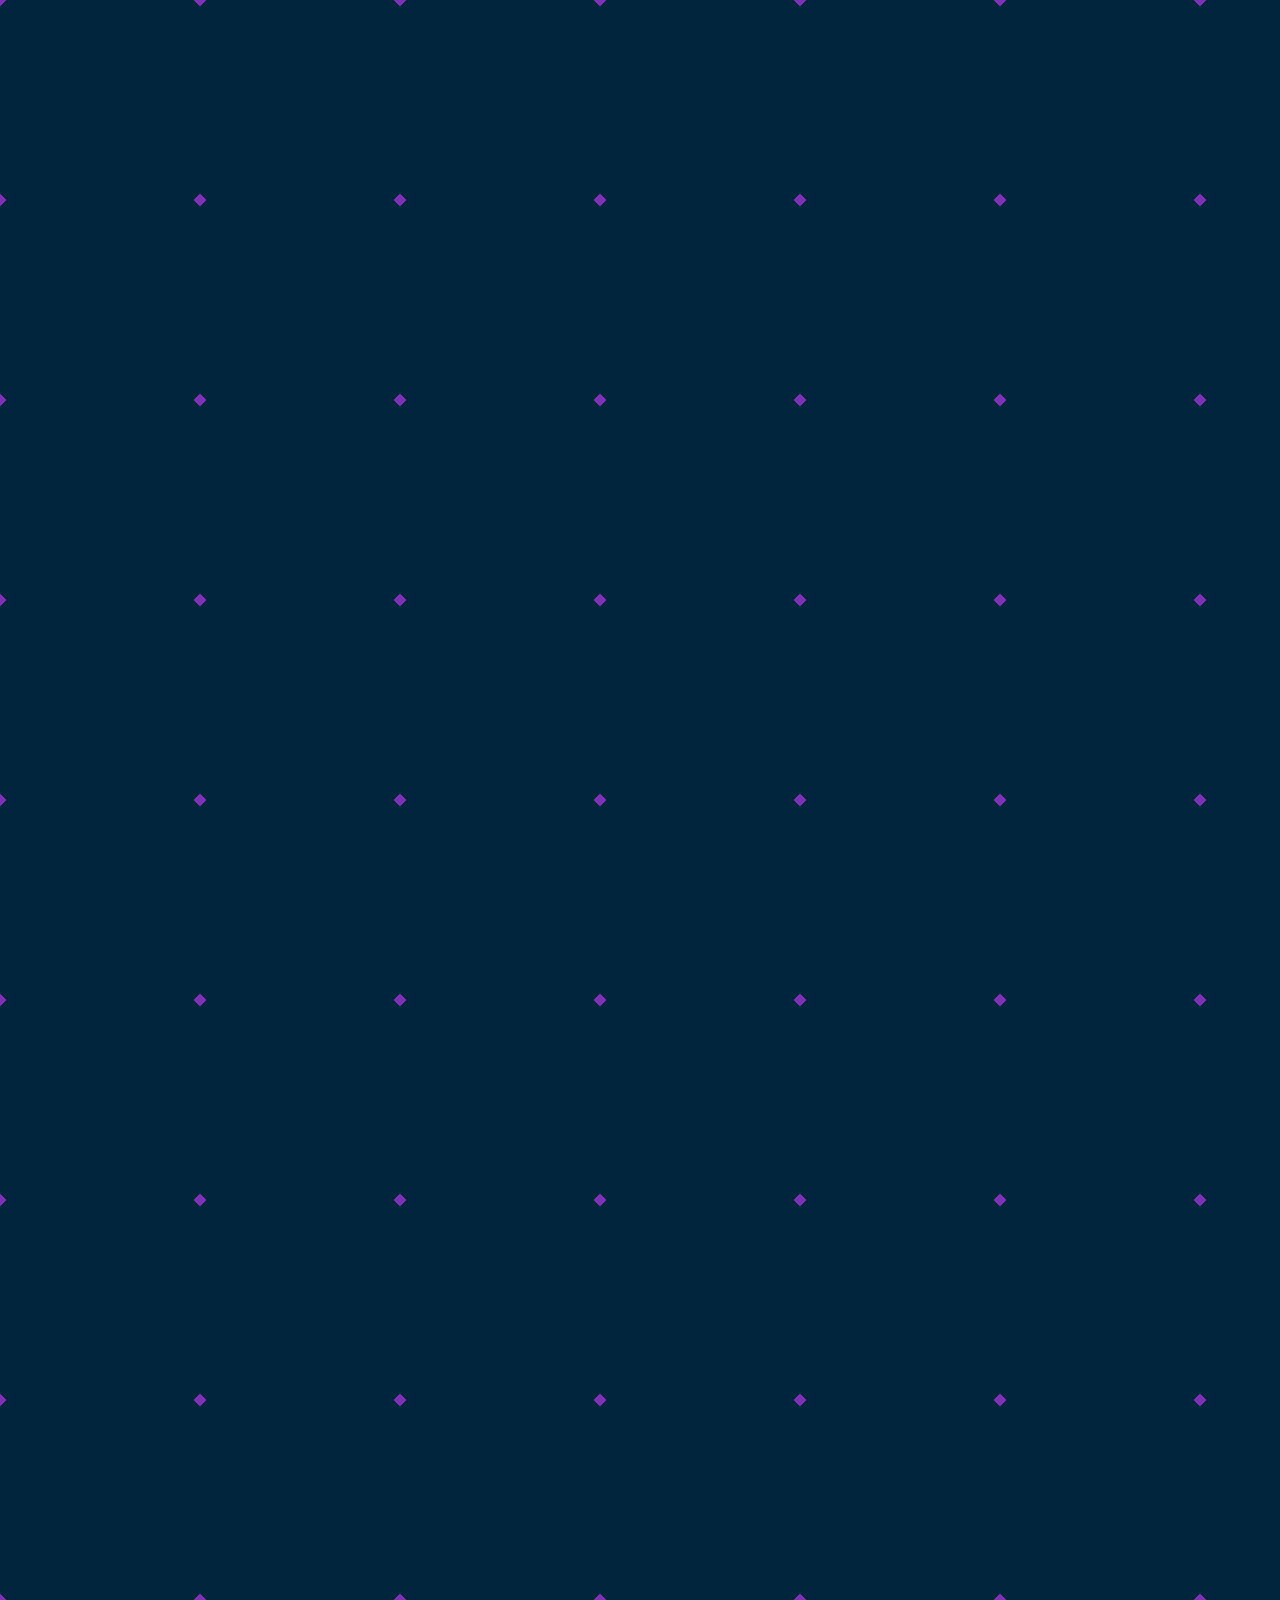
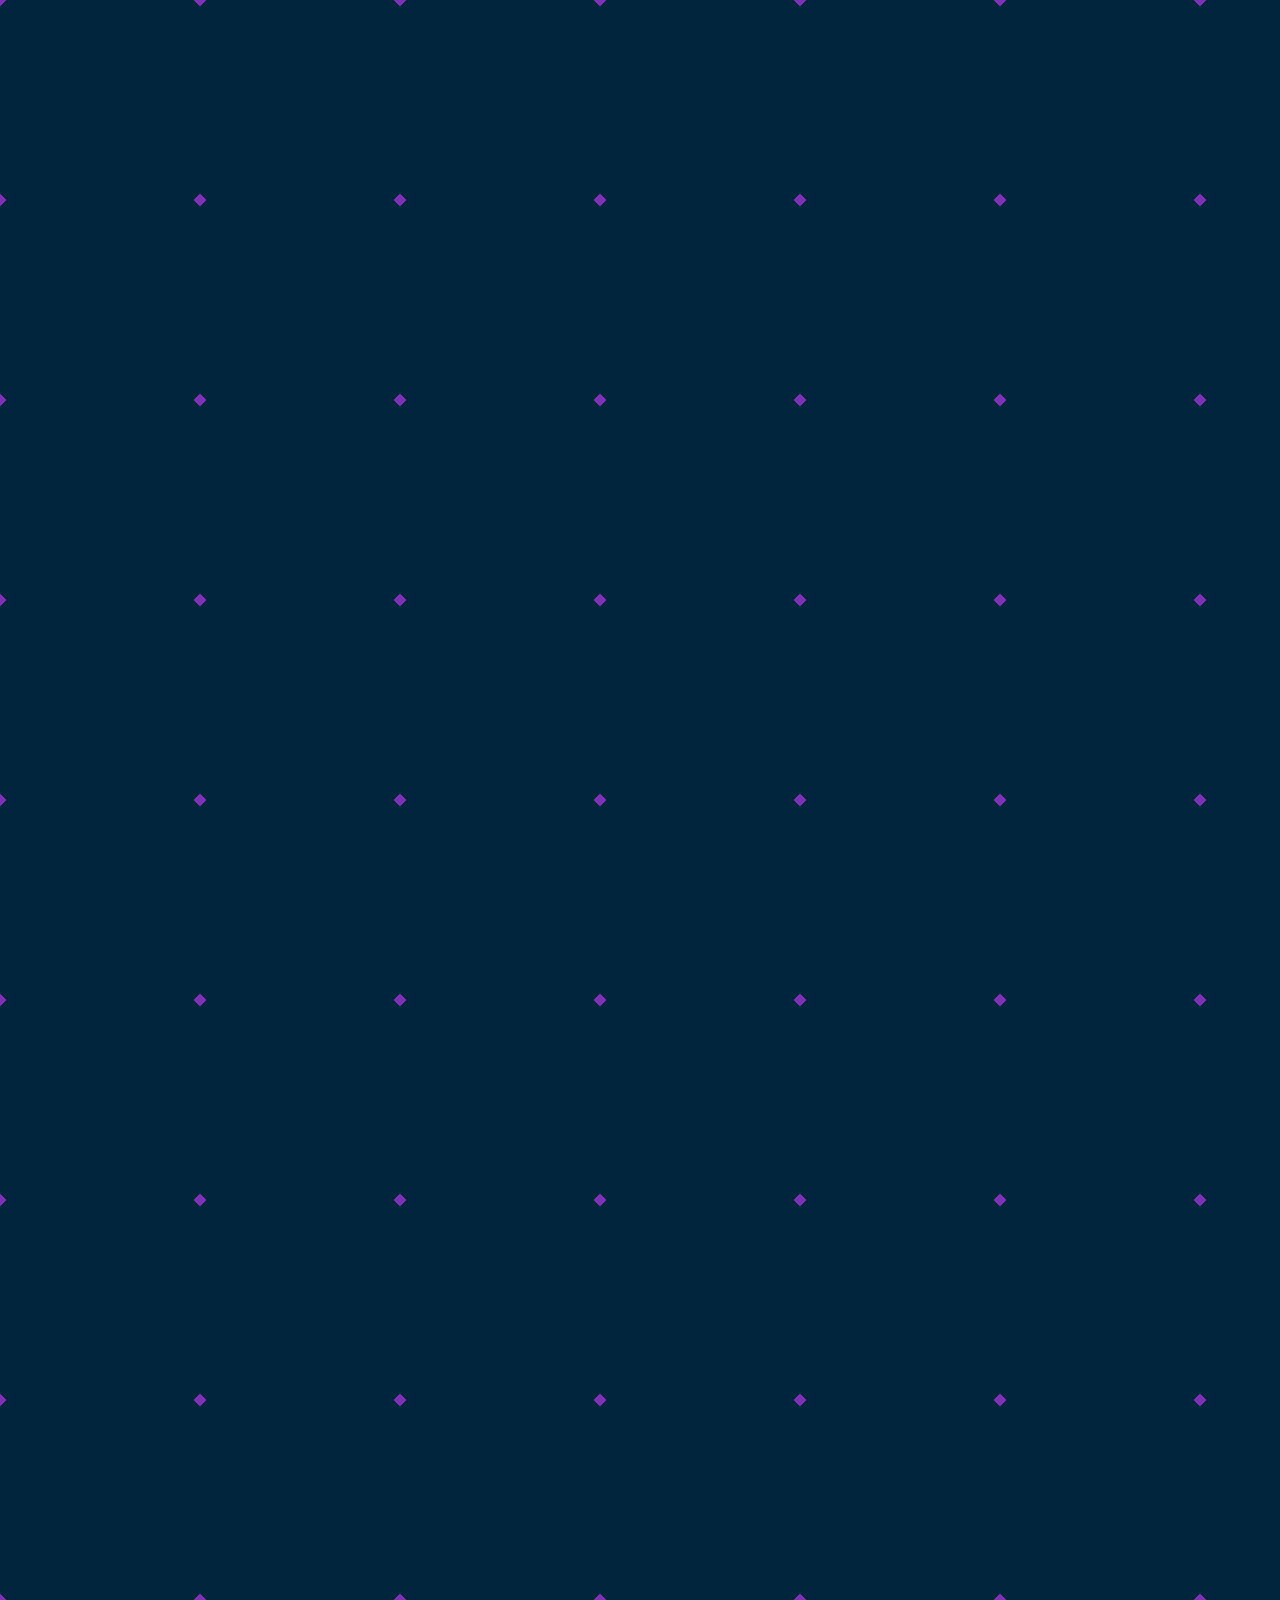
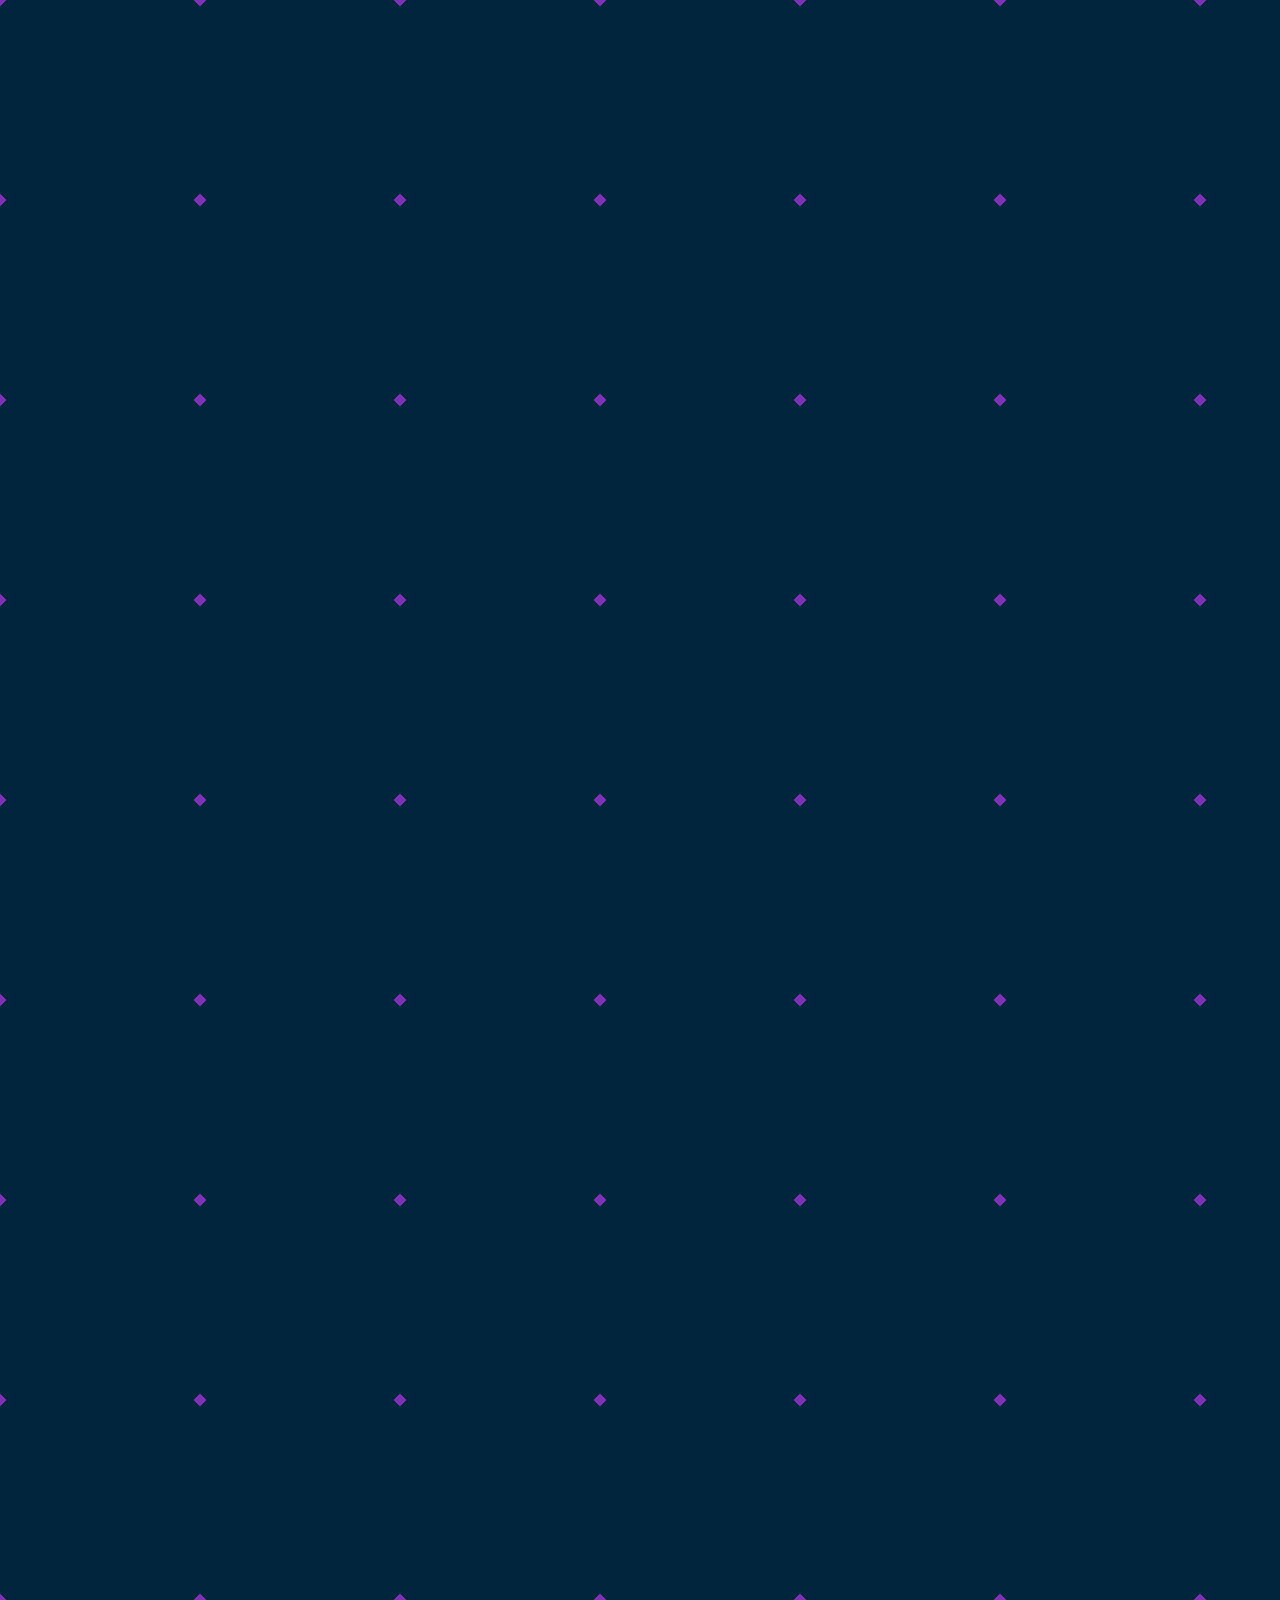
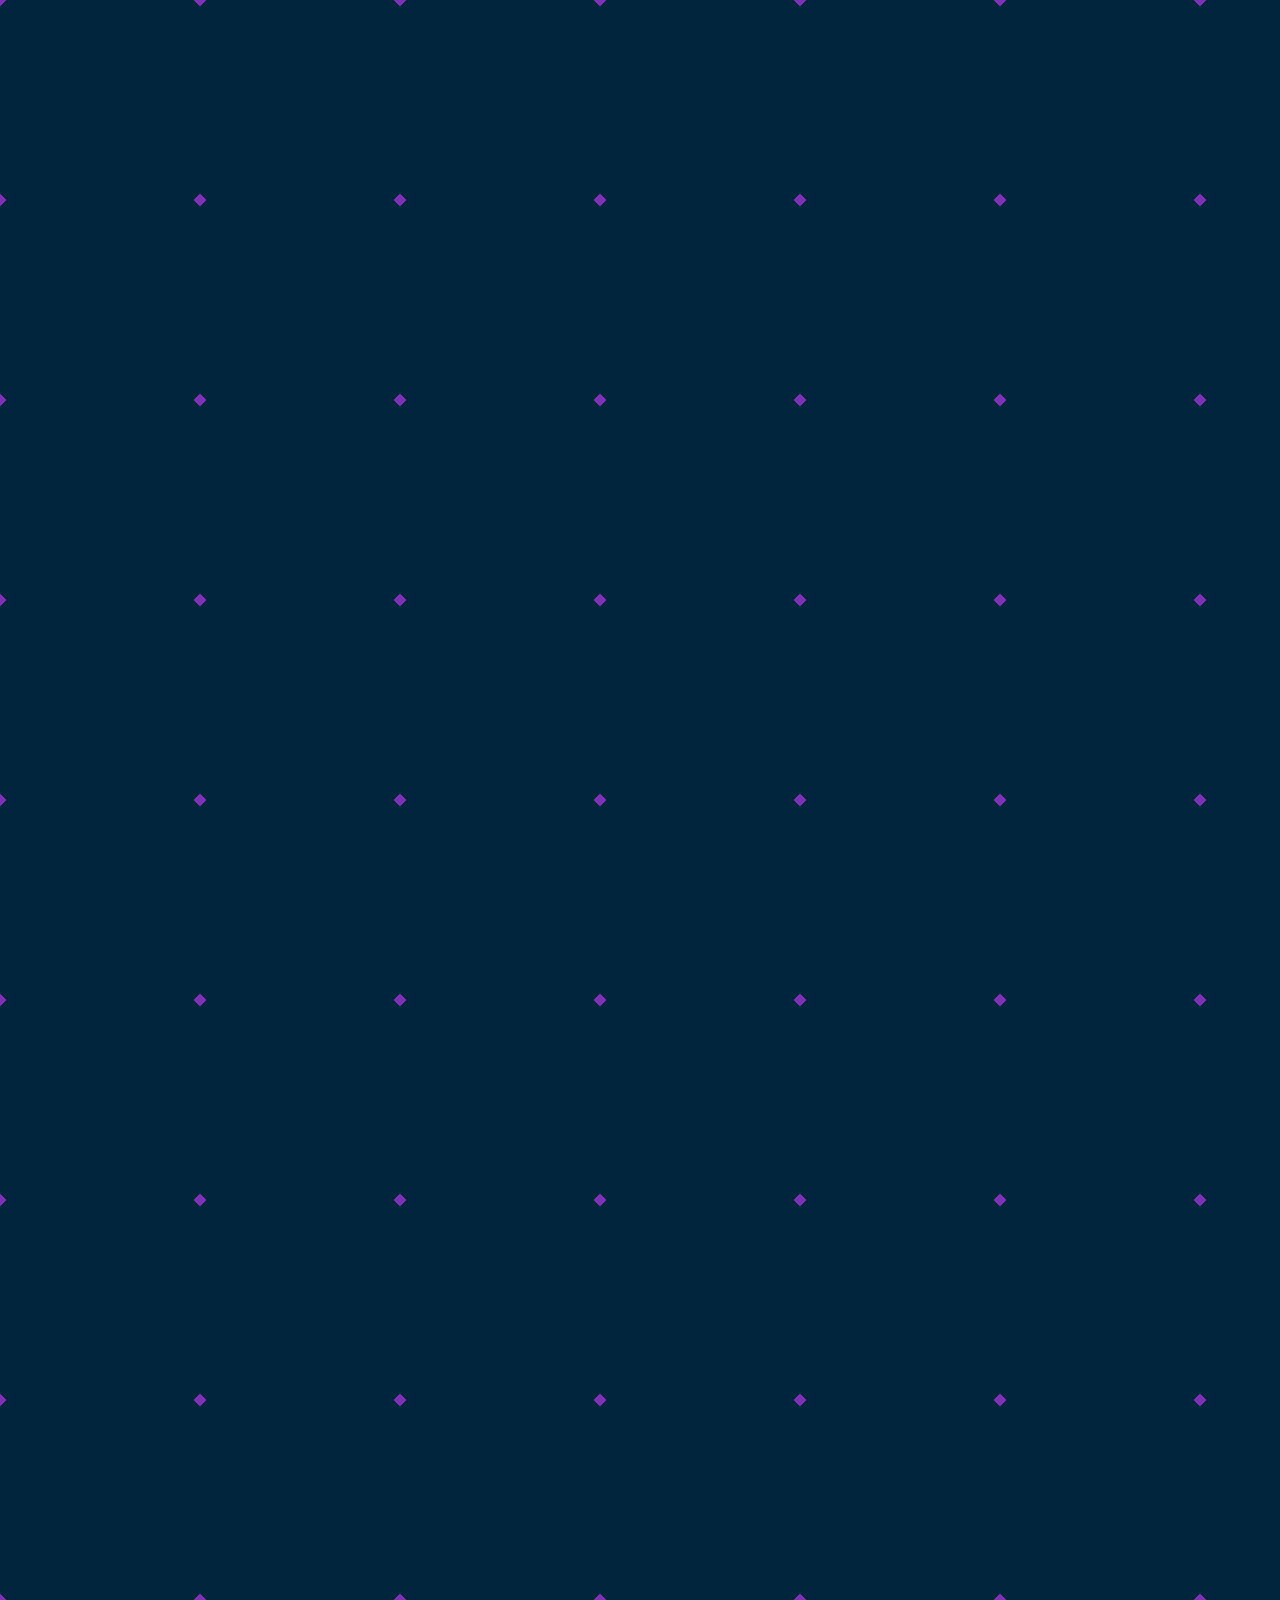
==== commit 3093fdd2: "Actualizacion" ====
--- a/index.html
+++ b/index.html
@@ -6,6 +6,7 @@
     <link rel="stylesheet" href="style.css" type="text/css" />
     <link rel="icon" type="image/png" href="icono_procesador.png" />
     <title>CyberShop</title>
+    <meta http-equiv="refresh" content="4">
 </head>
 <body>
     <div class="fondo">
@@ -129,13 +130,29 @@
             </div>
             <div class="Components">
                 <div class="Titol_Components"><label>Alguns dels components més venuts</label></div>
-                <div class="dispositiu1"><label>Processador</label></div>
-                <div class="dispositiu2"><label>RAM</label></div>
-                <div class="dispositiu3"><label>Disc Dur</label></div>
-                <div class="dispositiu4"><label>Caixa</label></div>
-                <div class="dispositiu5"><label>Ventalidor</label></div>
-                <div class="dispositiu6"><label>Refrigeració</label></div>
-                <div class="boletes"></div>
+                <div class="alturas">
+                    <div class="container_700px">
+                        
+                        <div class="dispositiu1"><label>Processadors</label></div>
+                    </div>
+                    <div class="container_700px">
+                        <div class="dispositiu2"><label>RAM</label></div>
+                    </div>
+                    <div class="container_700px">
+                        <div class="dispositiu3"><label>Disc Dur</label></div>
+                    </div>
+                </div>
+                <div class="alturas">
+                    <div class="container_700px">
+                        <div class="dispositiu4"><label>Caixa</label></div>
+                    </div>
+                    <div class="container_700px">
+                        <div class="dispositiu5"><label>Placa Base</label></div>
+                    </div>
+                    <div class="container_700px">
+                        <div class="dispositiu6"><label>Grafica</label></div>
+                    </div>
+                </div>
             </div>
     
     
--- a/style.css
+++ b/style.css
@@ -363,16 +363,75 @@
     border-radius: 20px;
     border-color: red;
     border-style: inset;
+    font-family: 'Segoe UI', Tahoma, Geneva, Verdana, sans-serif;
+    display: block;
+    font-size: 50px;
+    font-weight: 600;
+    color: #FF33FF;
 }
 .Titol_Components {
-    font-family: 'Segoe UI', Tahoma, Geneva, Verdana, sans-serif;
-    font-size: 50px;
-    font-weight: 600;
-    color: #FF33FF;
-    width: 100%;
-    justify-content: center;
-}
-
+    font-size: 50px;
+    font-weight: 600;
+    width: 100%;
+    justify-content: center;
+}
+.container_700px{
+    width: 700px;
+    height: 700px;
+    justify-content: center;
+    align-items: center;
+    background: radial-gradient(ellipse at center, #e570e7 0%, #01253d 52%, #01253d 102%, #a849a3 1%);background: radial-gradient(ellipse at center, rgba(229,112,231, 1) 0%, rgba(1,37,61, 0.5) 52%, rgba(1,37,61, 0) 102%, rgba(168,73,163, 0.01) 99%);
+    background-size: cover;
+    display: block;
+    align-content: center;
+}
+.dispositiu1{
+    width: 350px;
+    height: 350px;
+    background-image: url(https://www.mouser.es/images/marketingid/2014/img/123006595.png?v=070223.0304);
+    background-repeat: no-repeat;
+    background-size: contain;
+}
+.dispositiu2{
+    width: 350px;
+    height: 350px;
+    background-image: url(ram.png);
+    background-repeat: no-repeat;
+    background-size: contain;
+    display: block;
+}
+.dispositiu3{
+    width: 350px;
+    height: 350px;
+    background-image: url(discoduro.png);
+    background-repeat: no-repeat;
+    background-size: contain;
+    margin-top: 0%;
+}
+.dispositiu4{
+    width: 350px;
+    height: 350px;
+    background-image: url(cajapc.png);
+    background-repeat: no-repeat;
+    background-size: contain;
+    margin-top: 0%;
+}
+.dispositiu5{
+    width: 350px;
+    height: 350px;
+    background-image: url(placabase.png);
+    background-repeat: no-repeat;
+    background-size: contain;
+    margin-top: 0%;
+}
+.dispositiu6{
+    width: 350px;
+    height: 350px;
+    background-image: url(grafica.png);
+    background-repeat: no-repeat;
+    background-size: contain;
+    margin-top: 0%;
+}
 /* Fi apartat 3*/
 
 /* Apartat 4 */
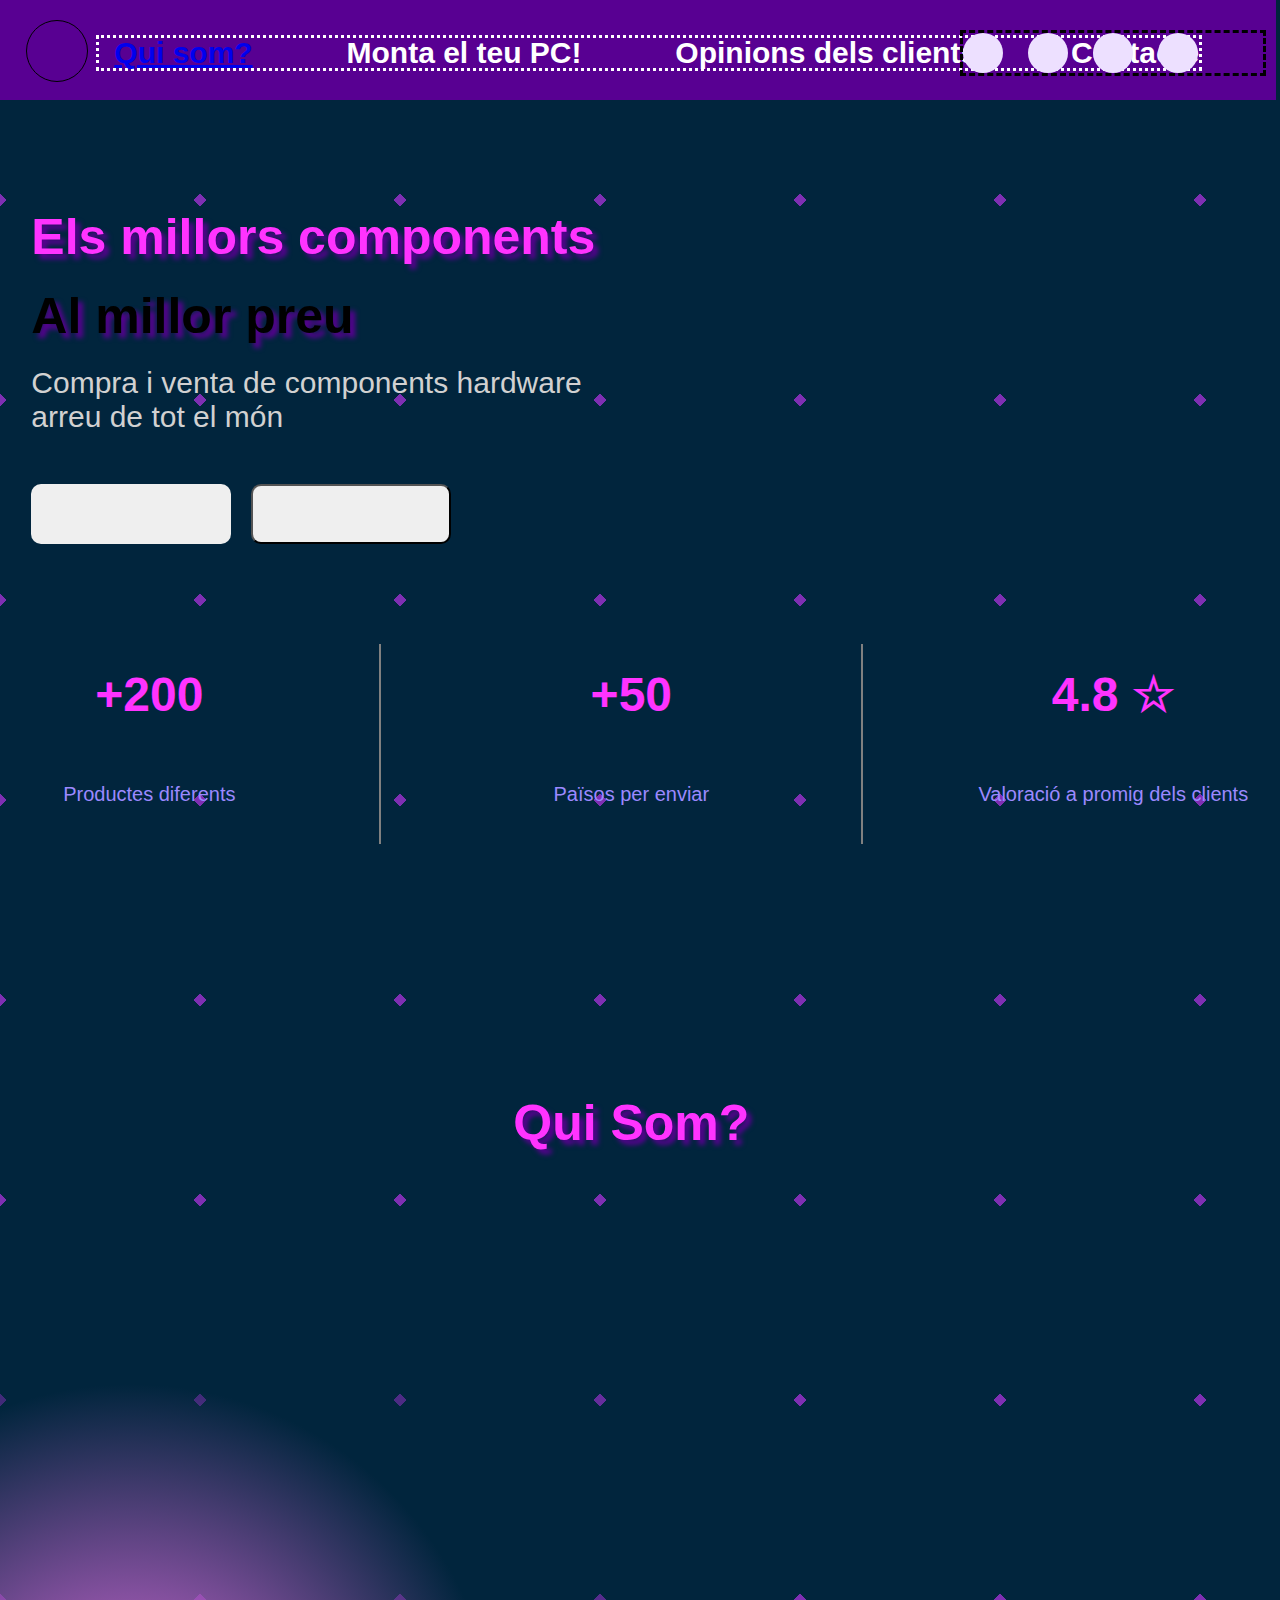
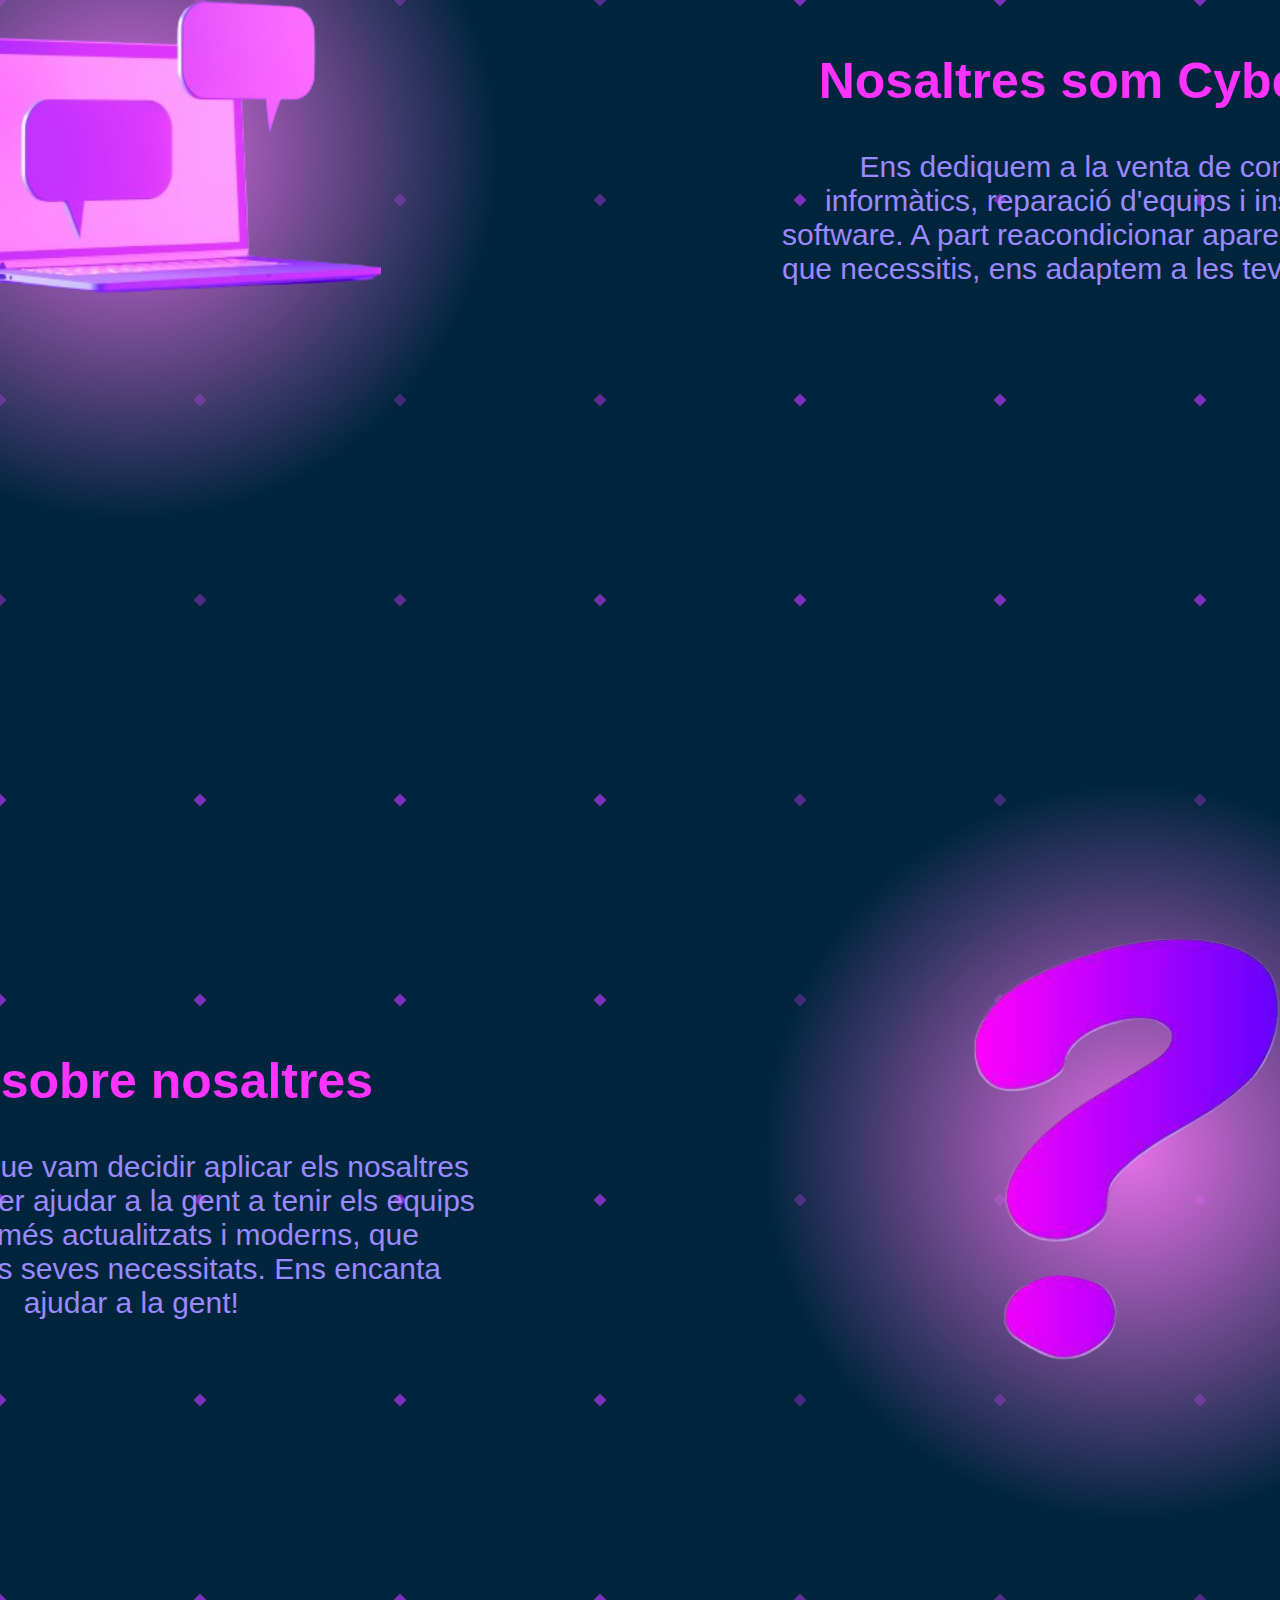
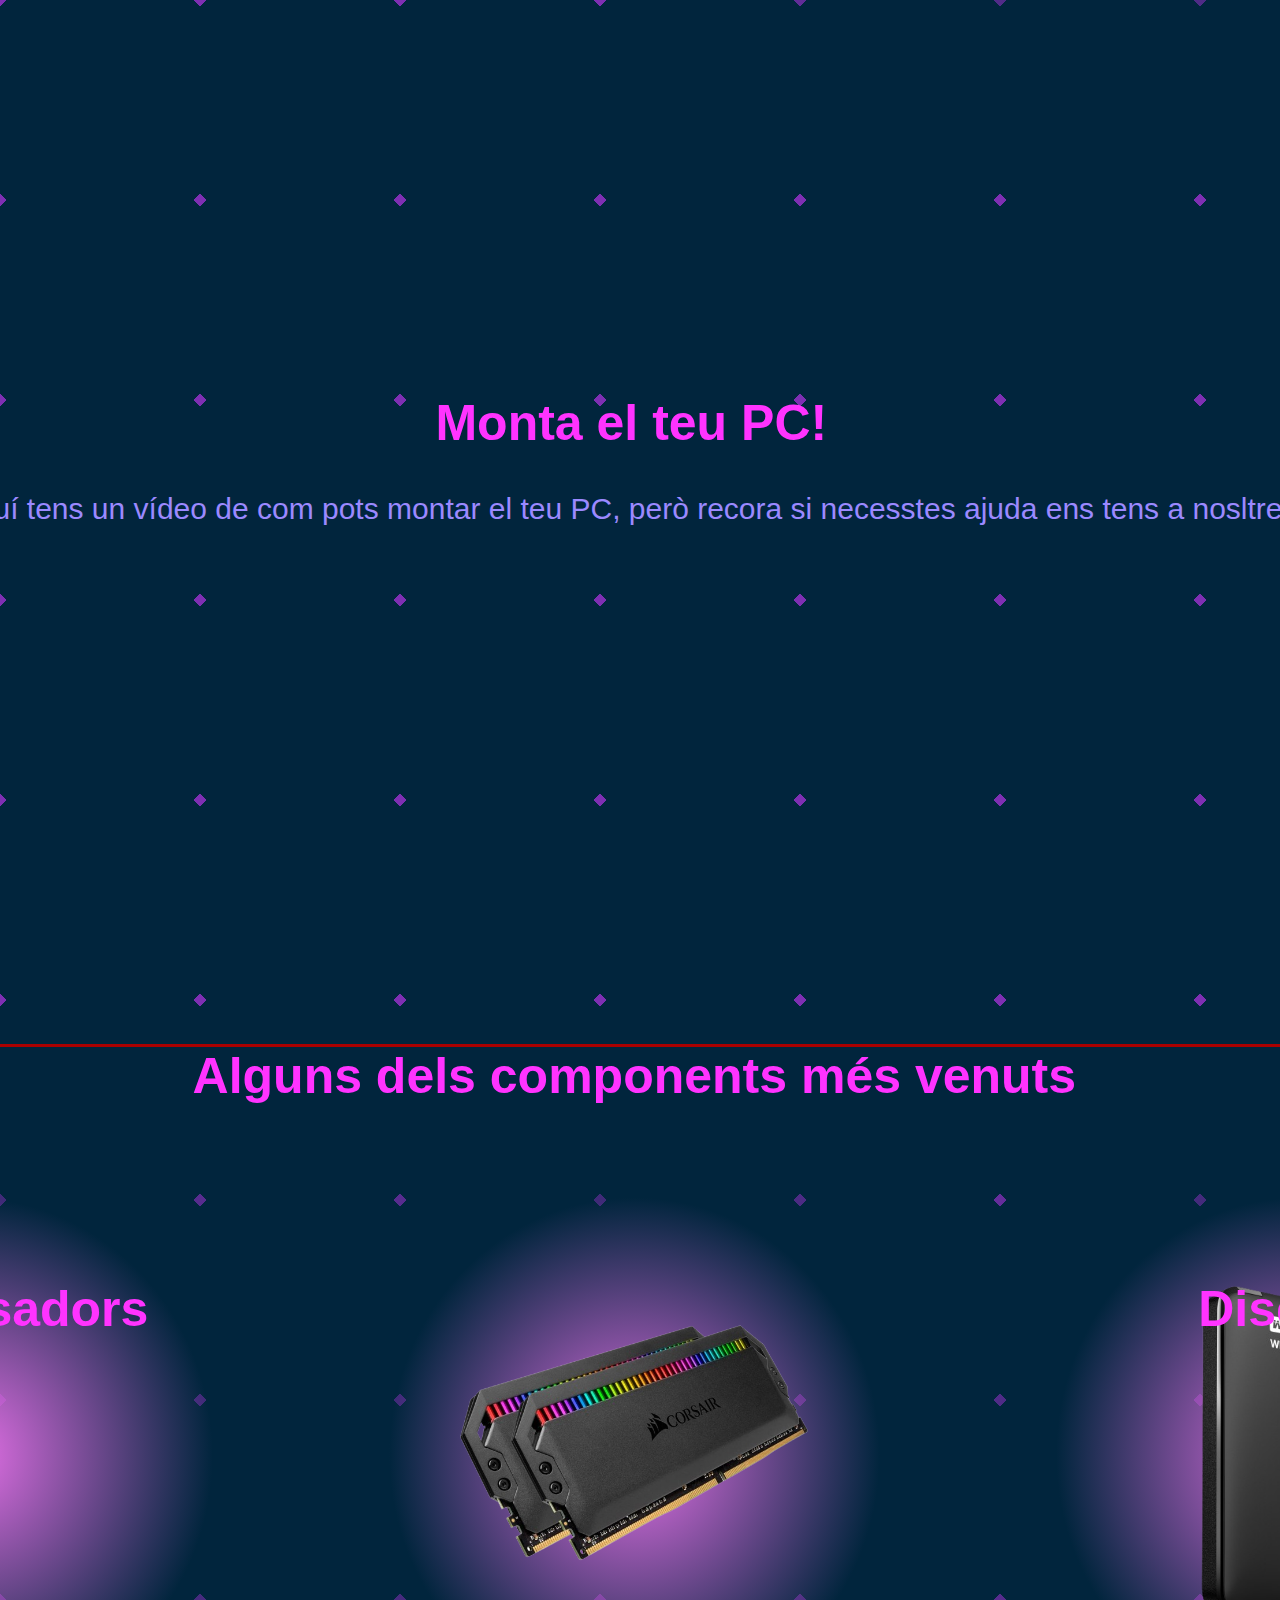
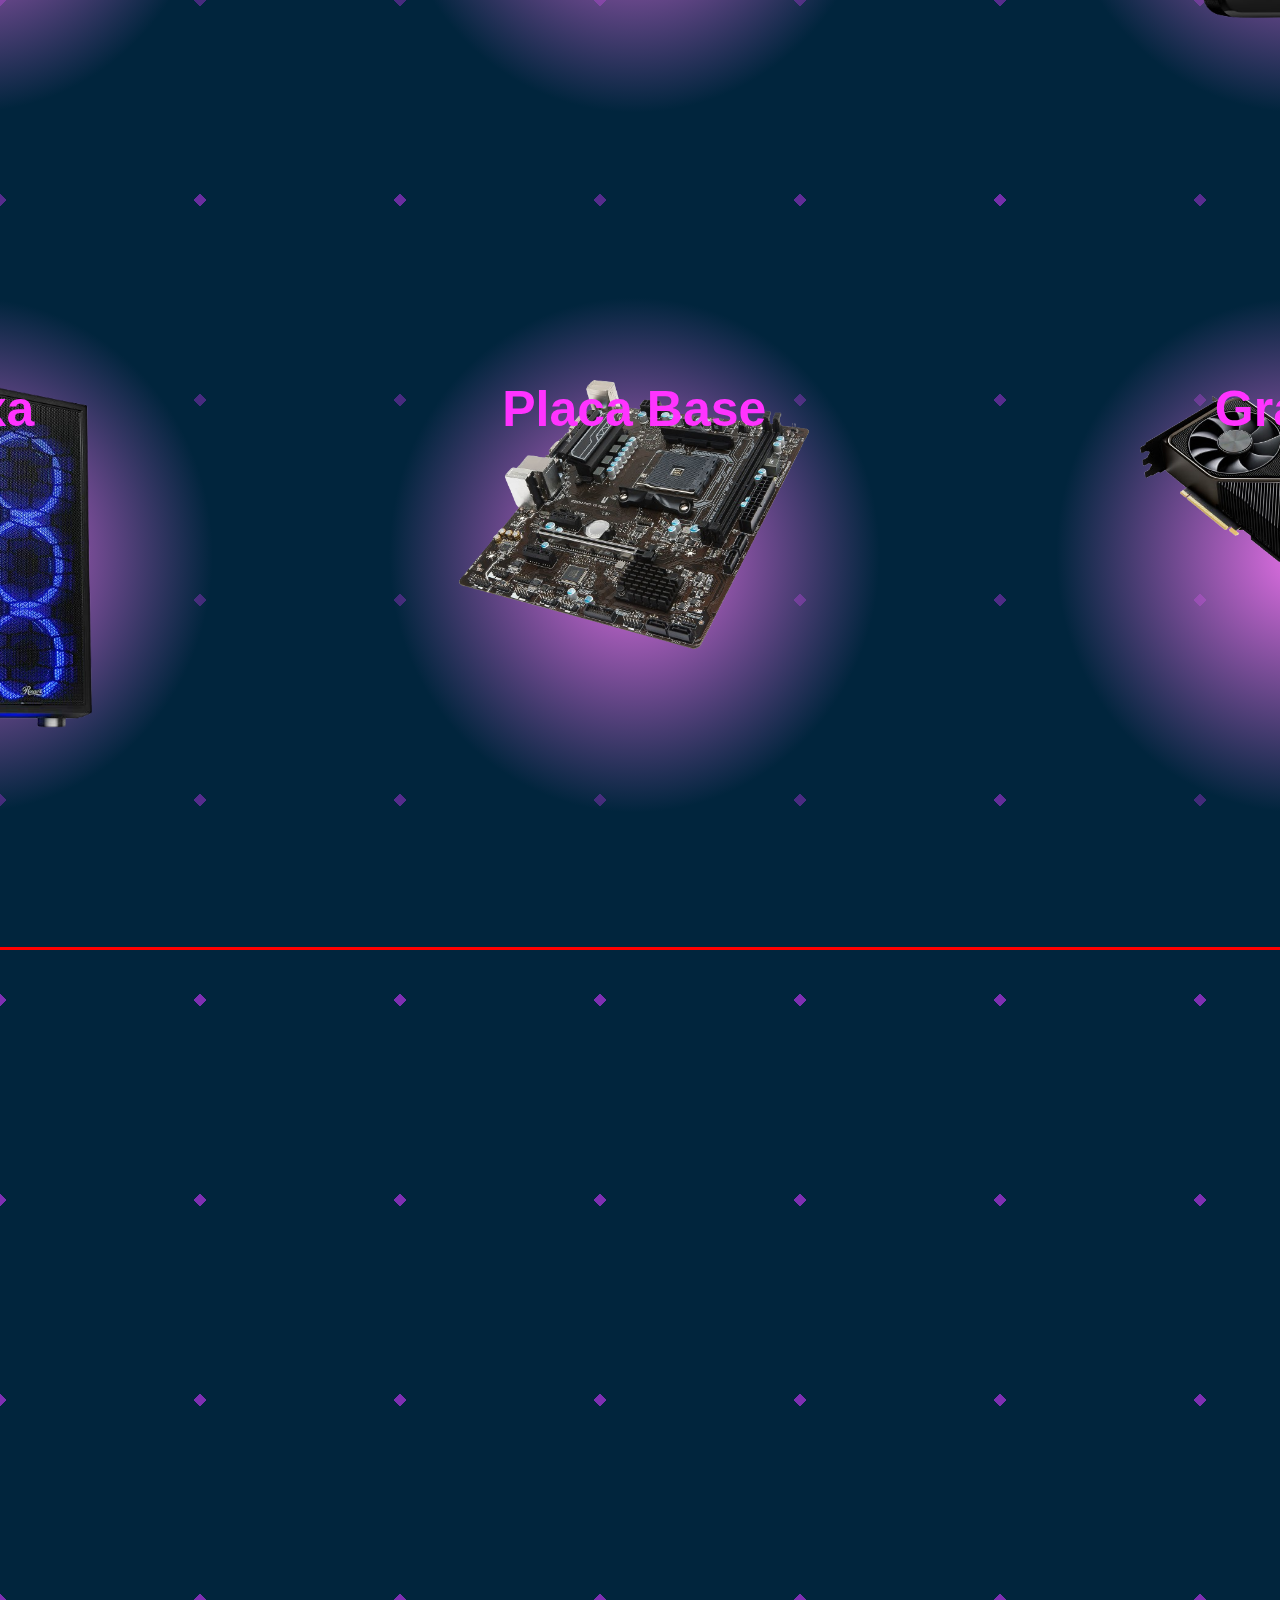
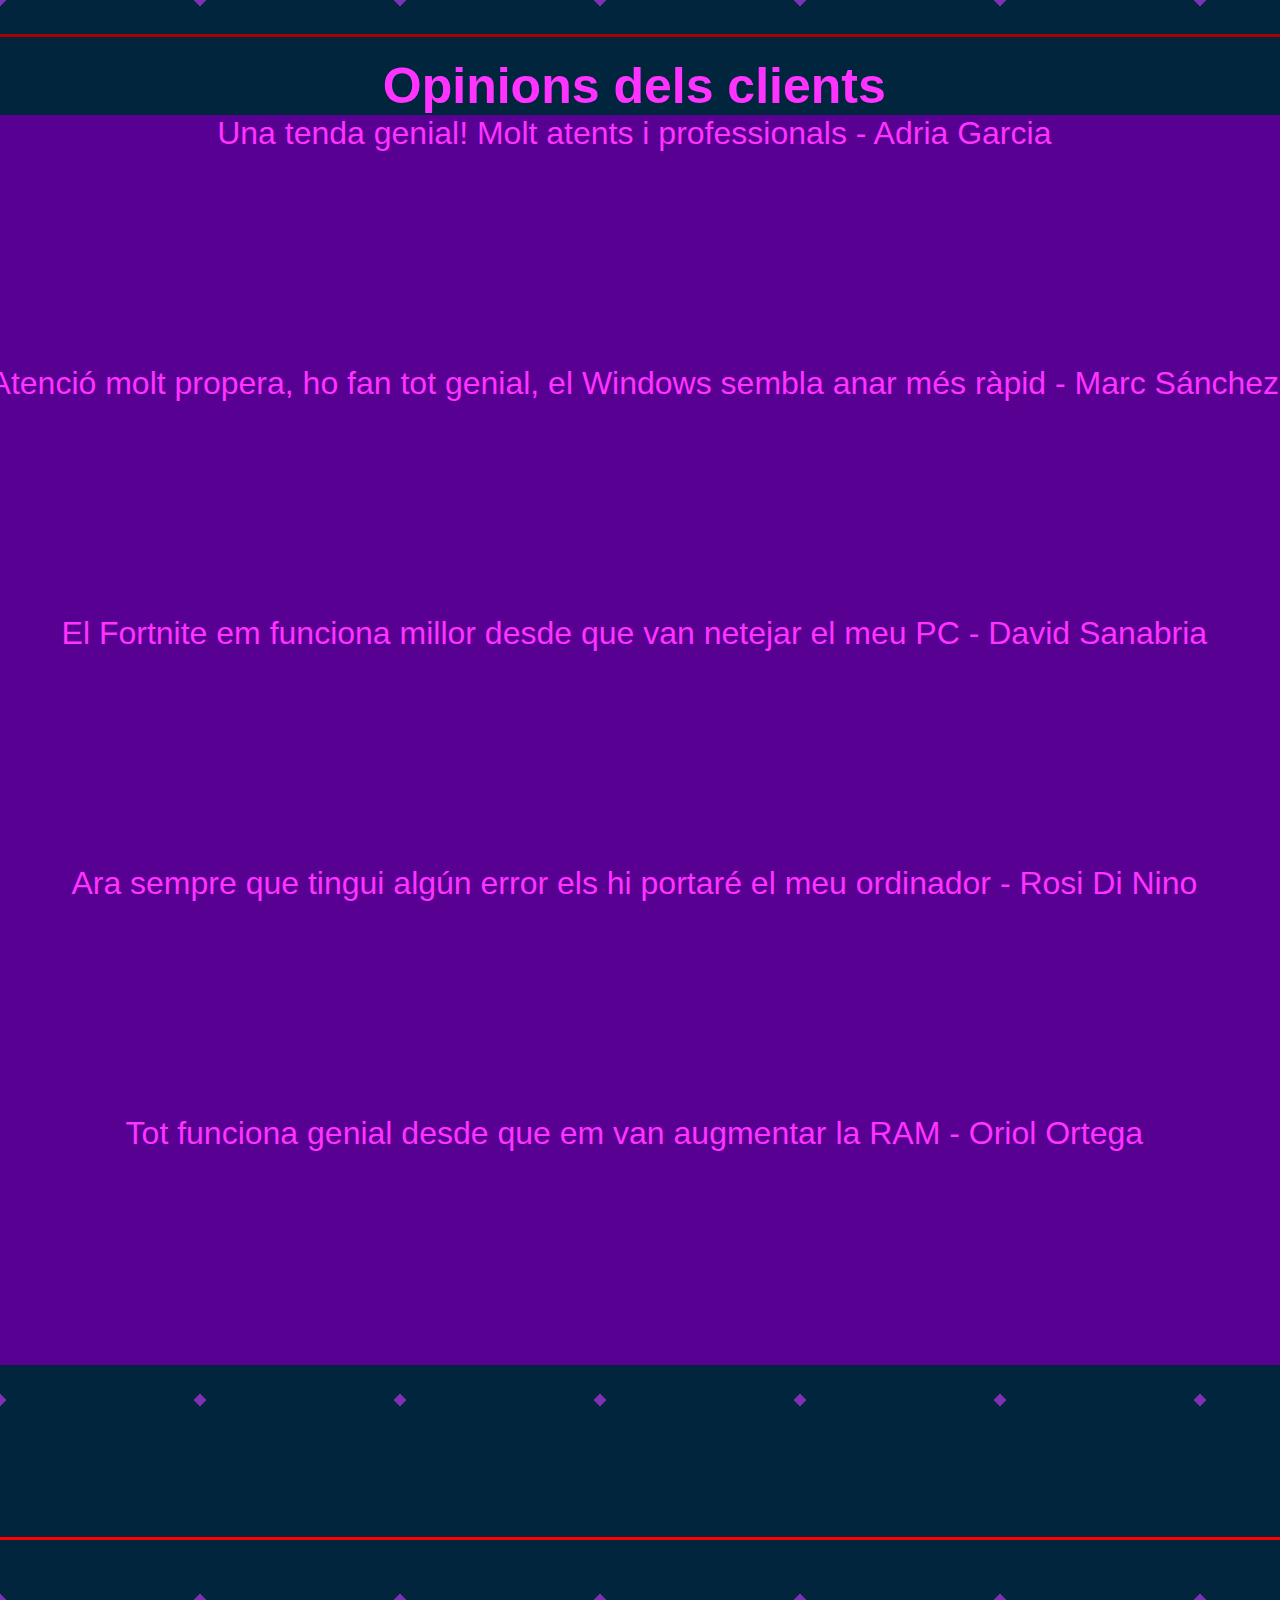
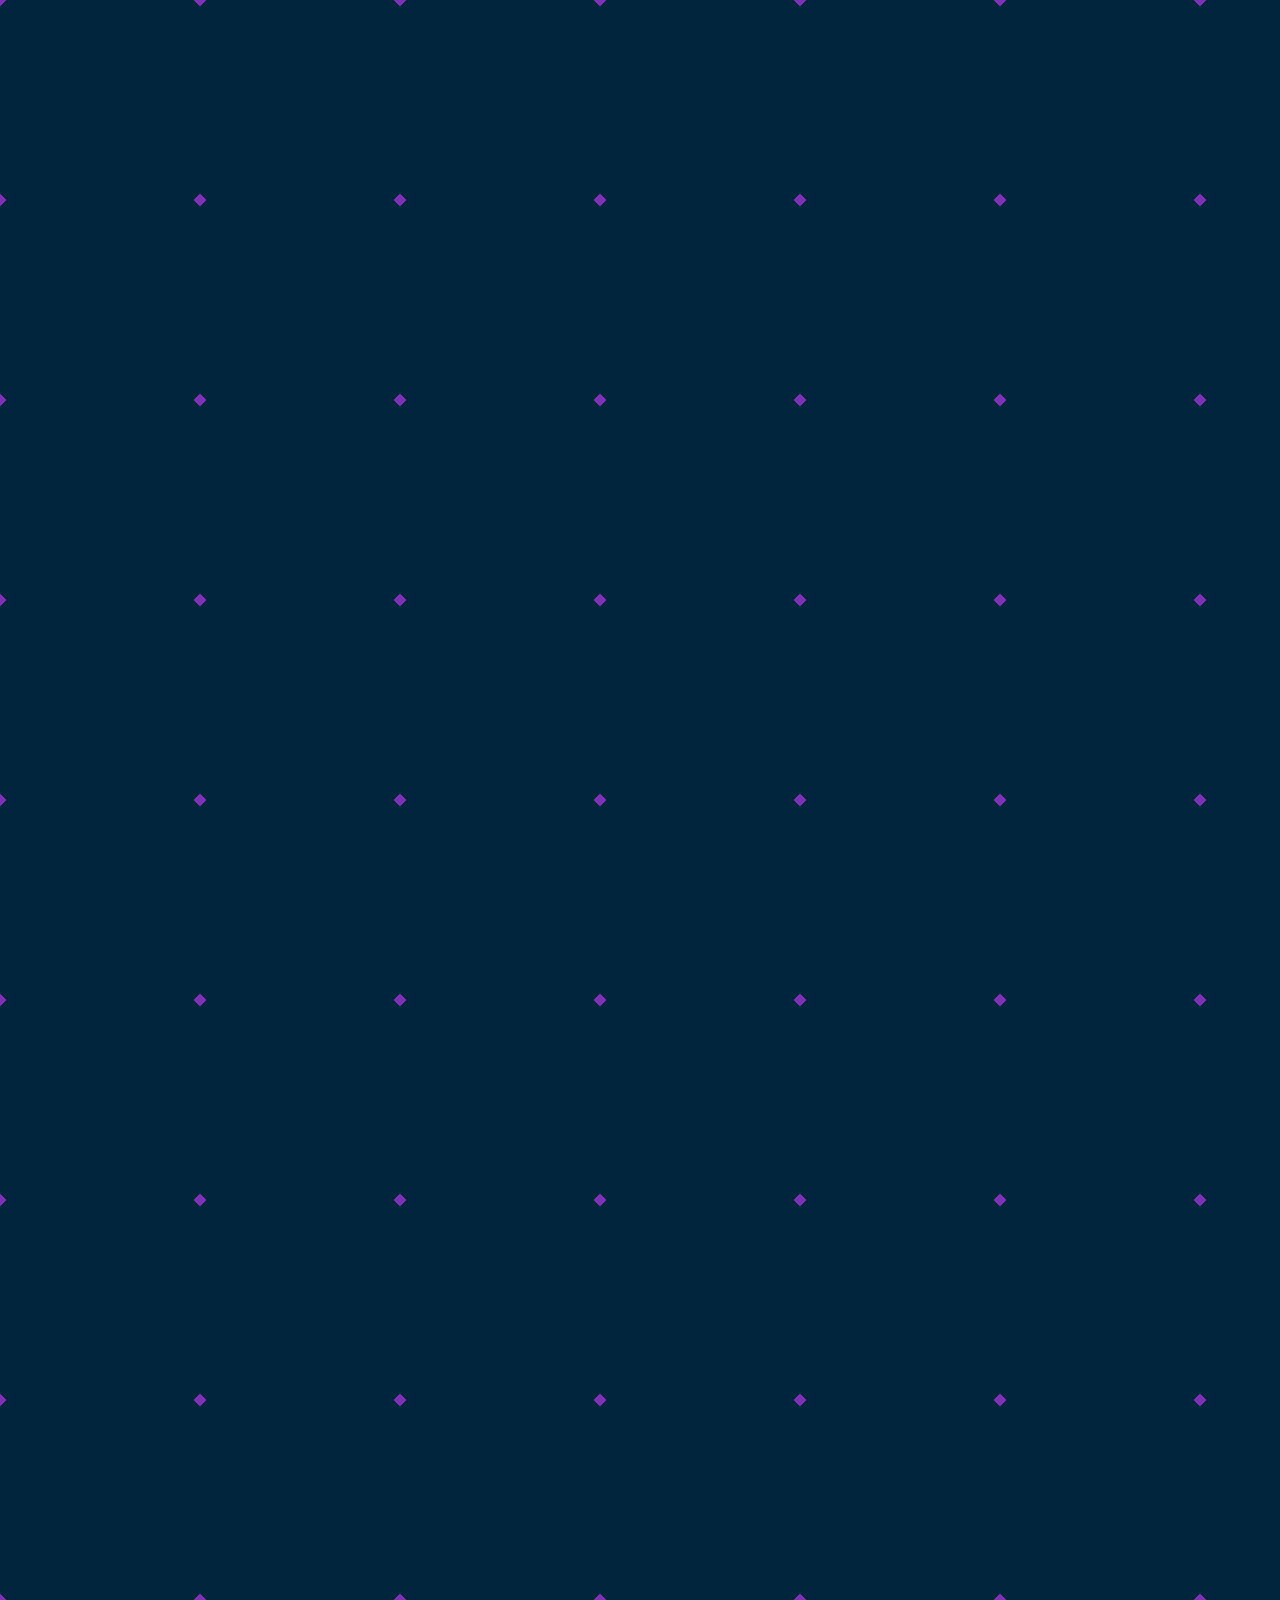
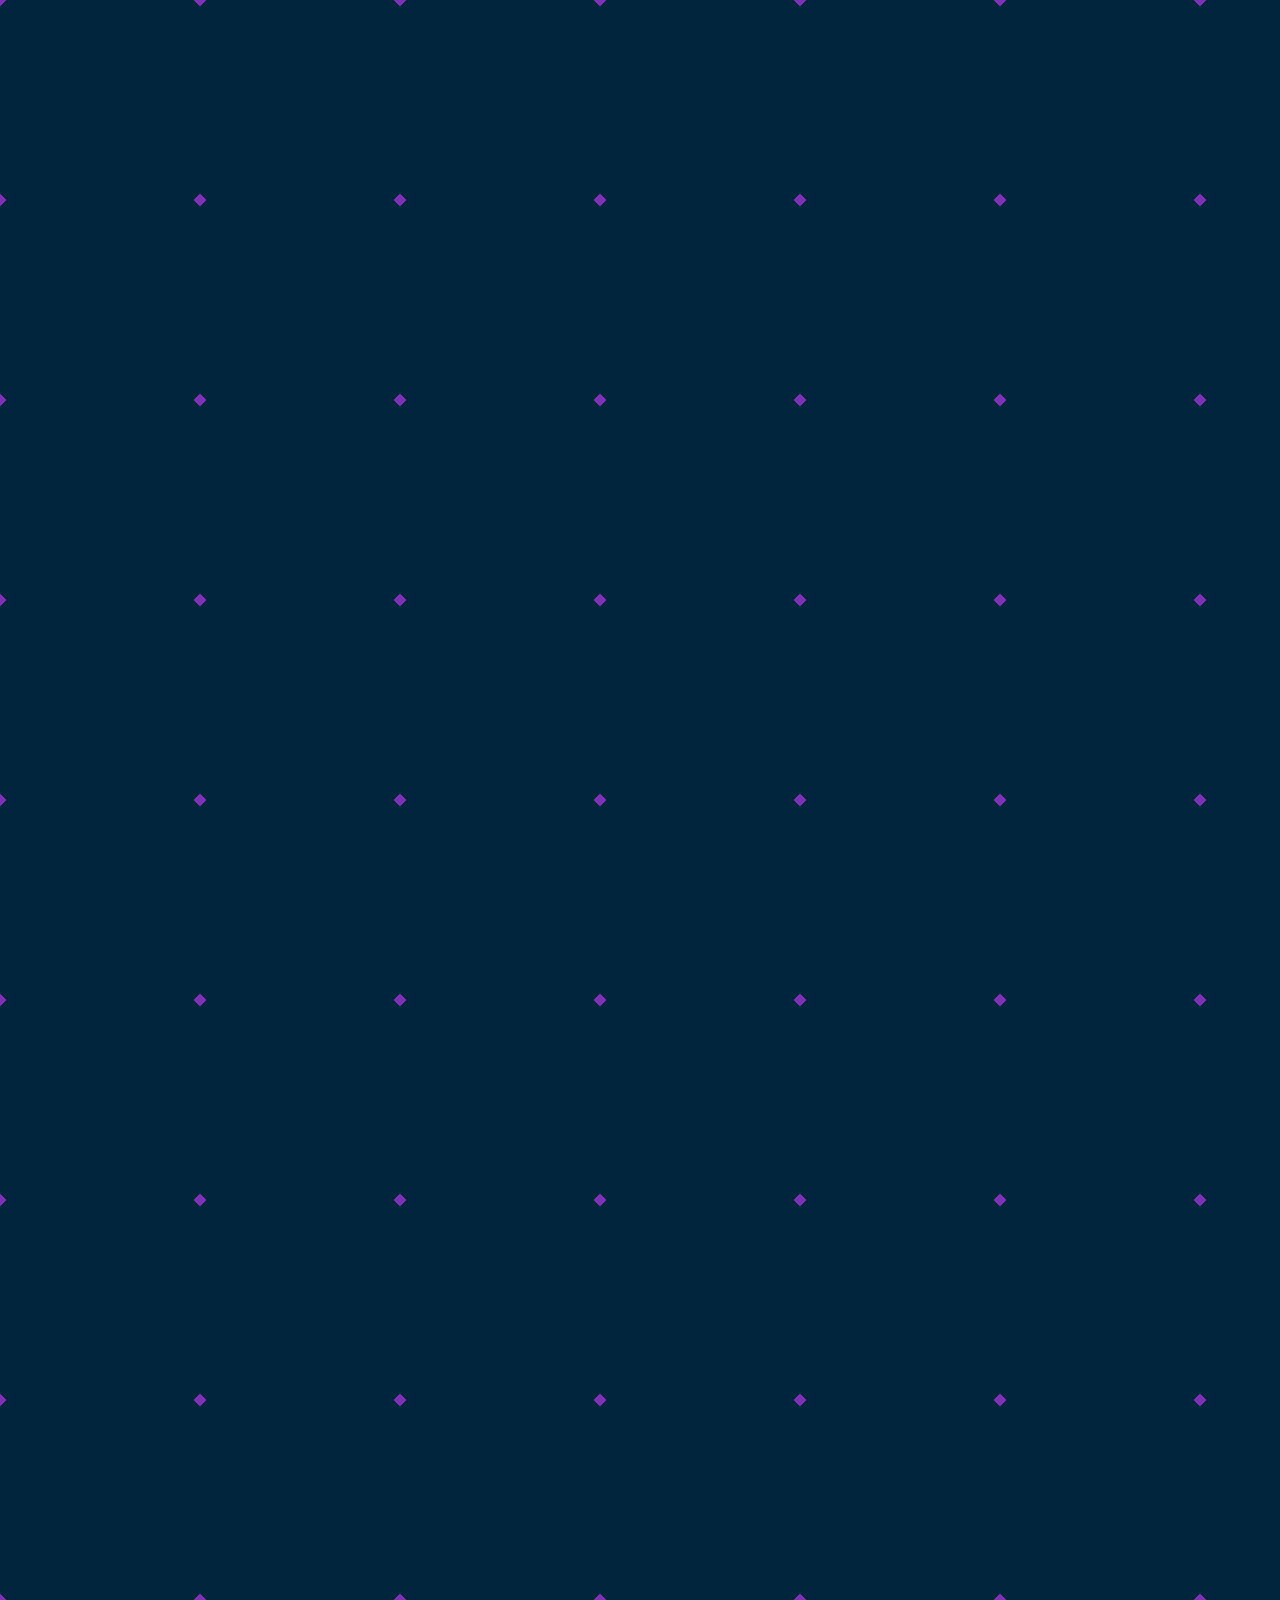
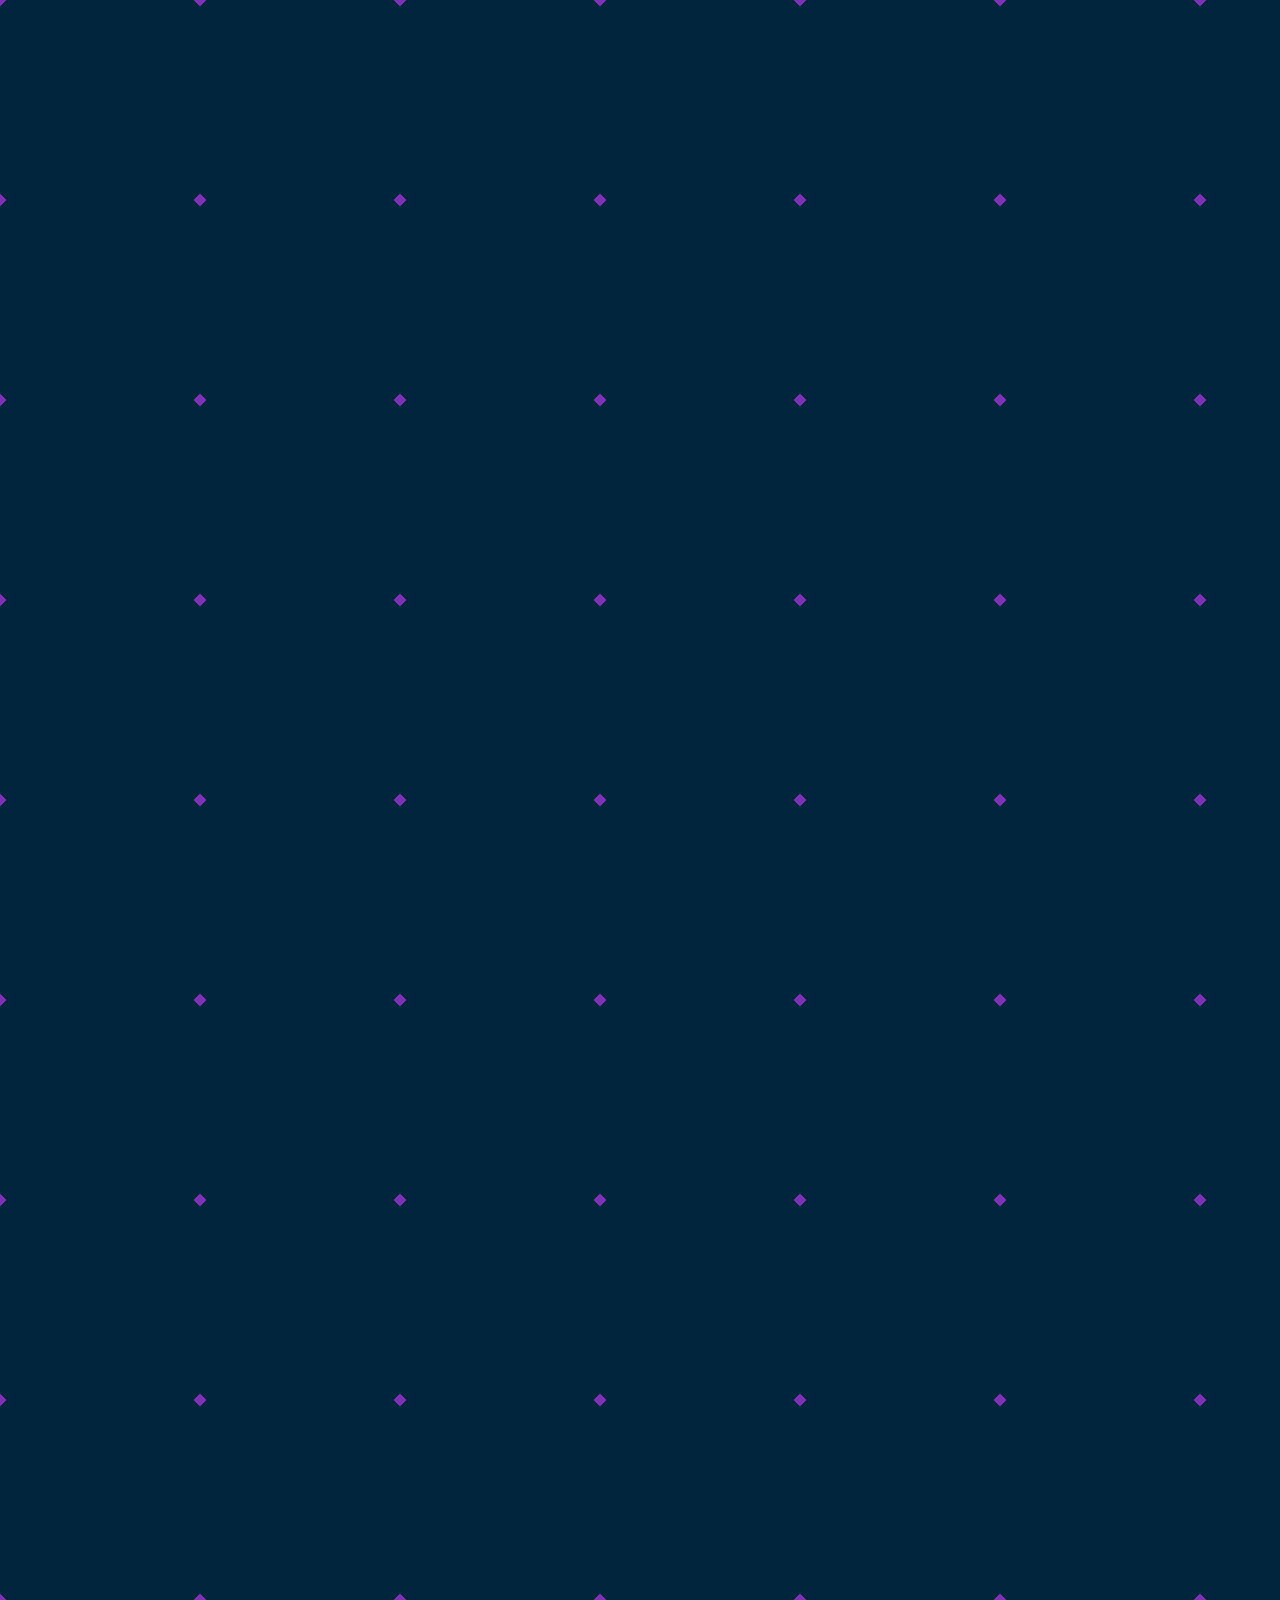
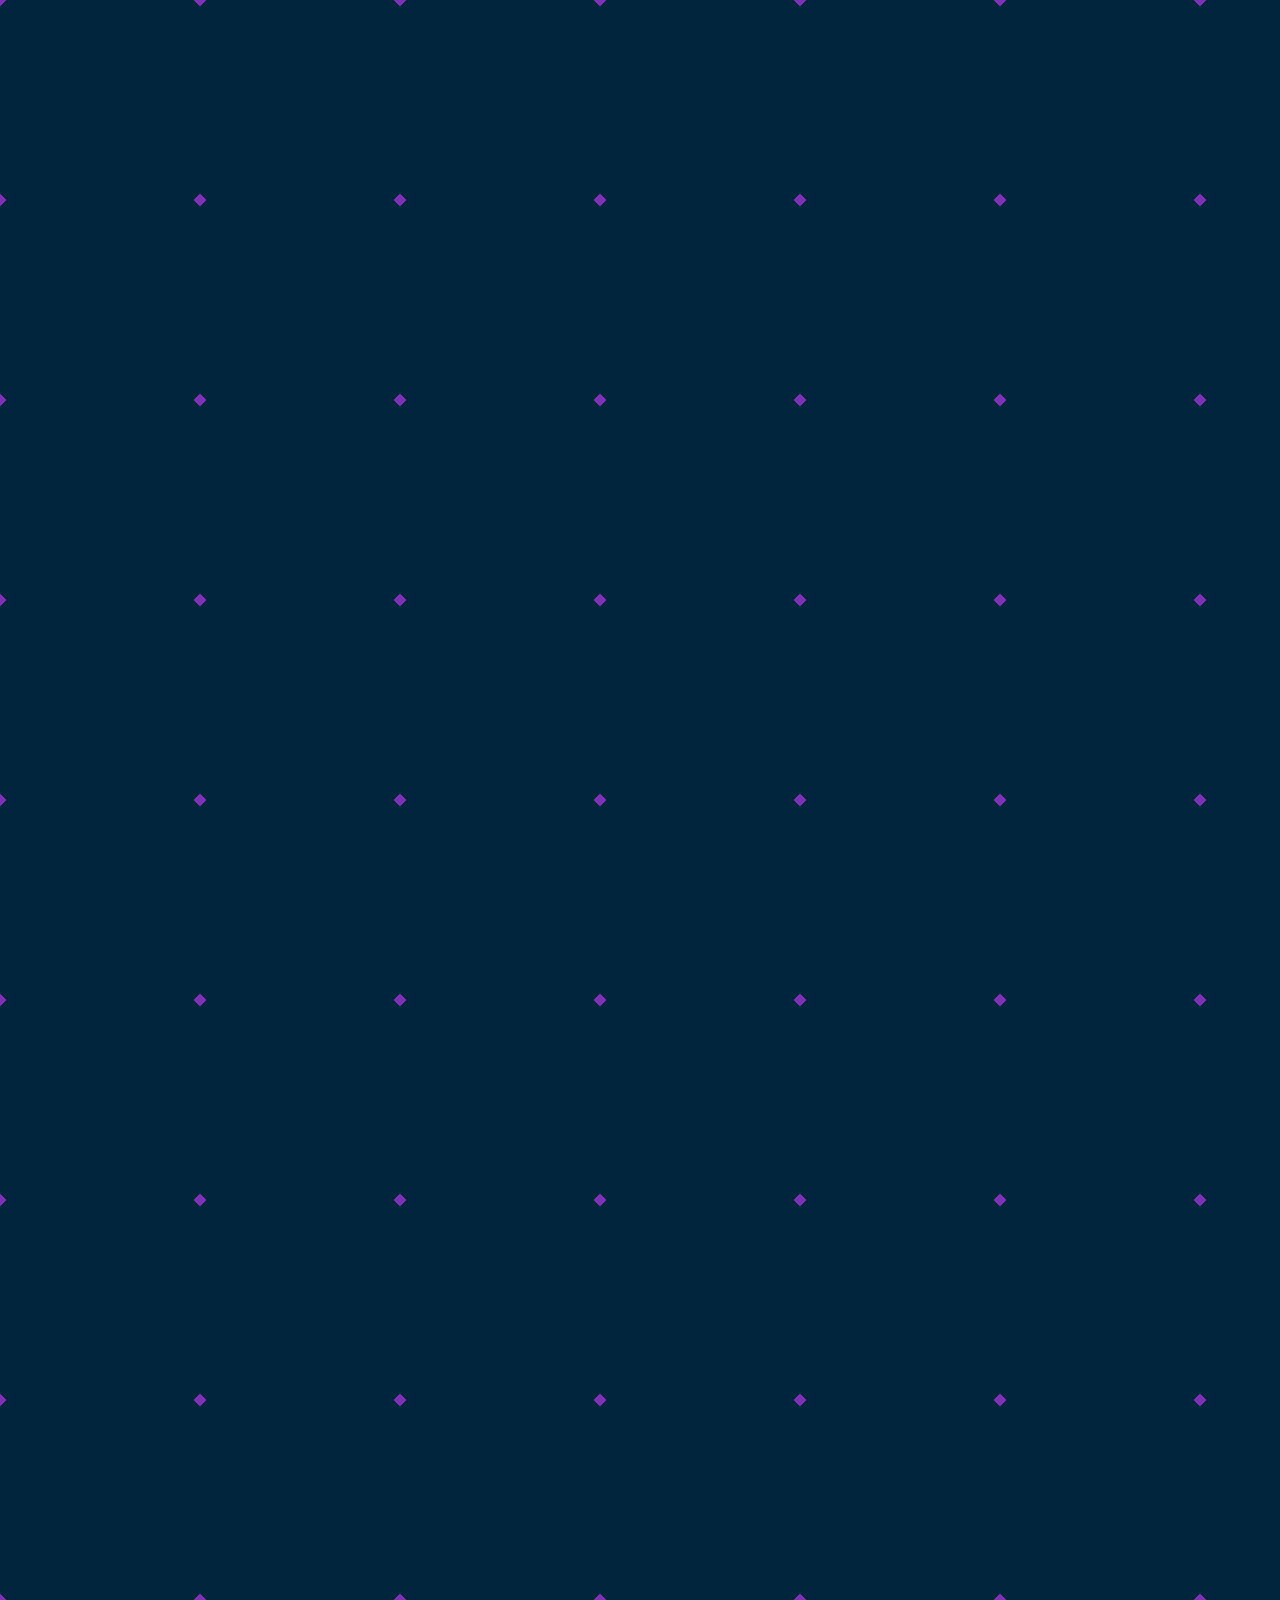
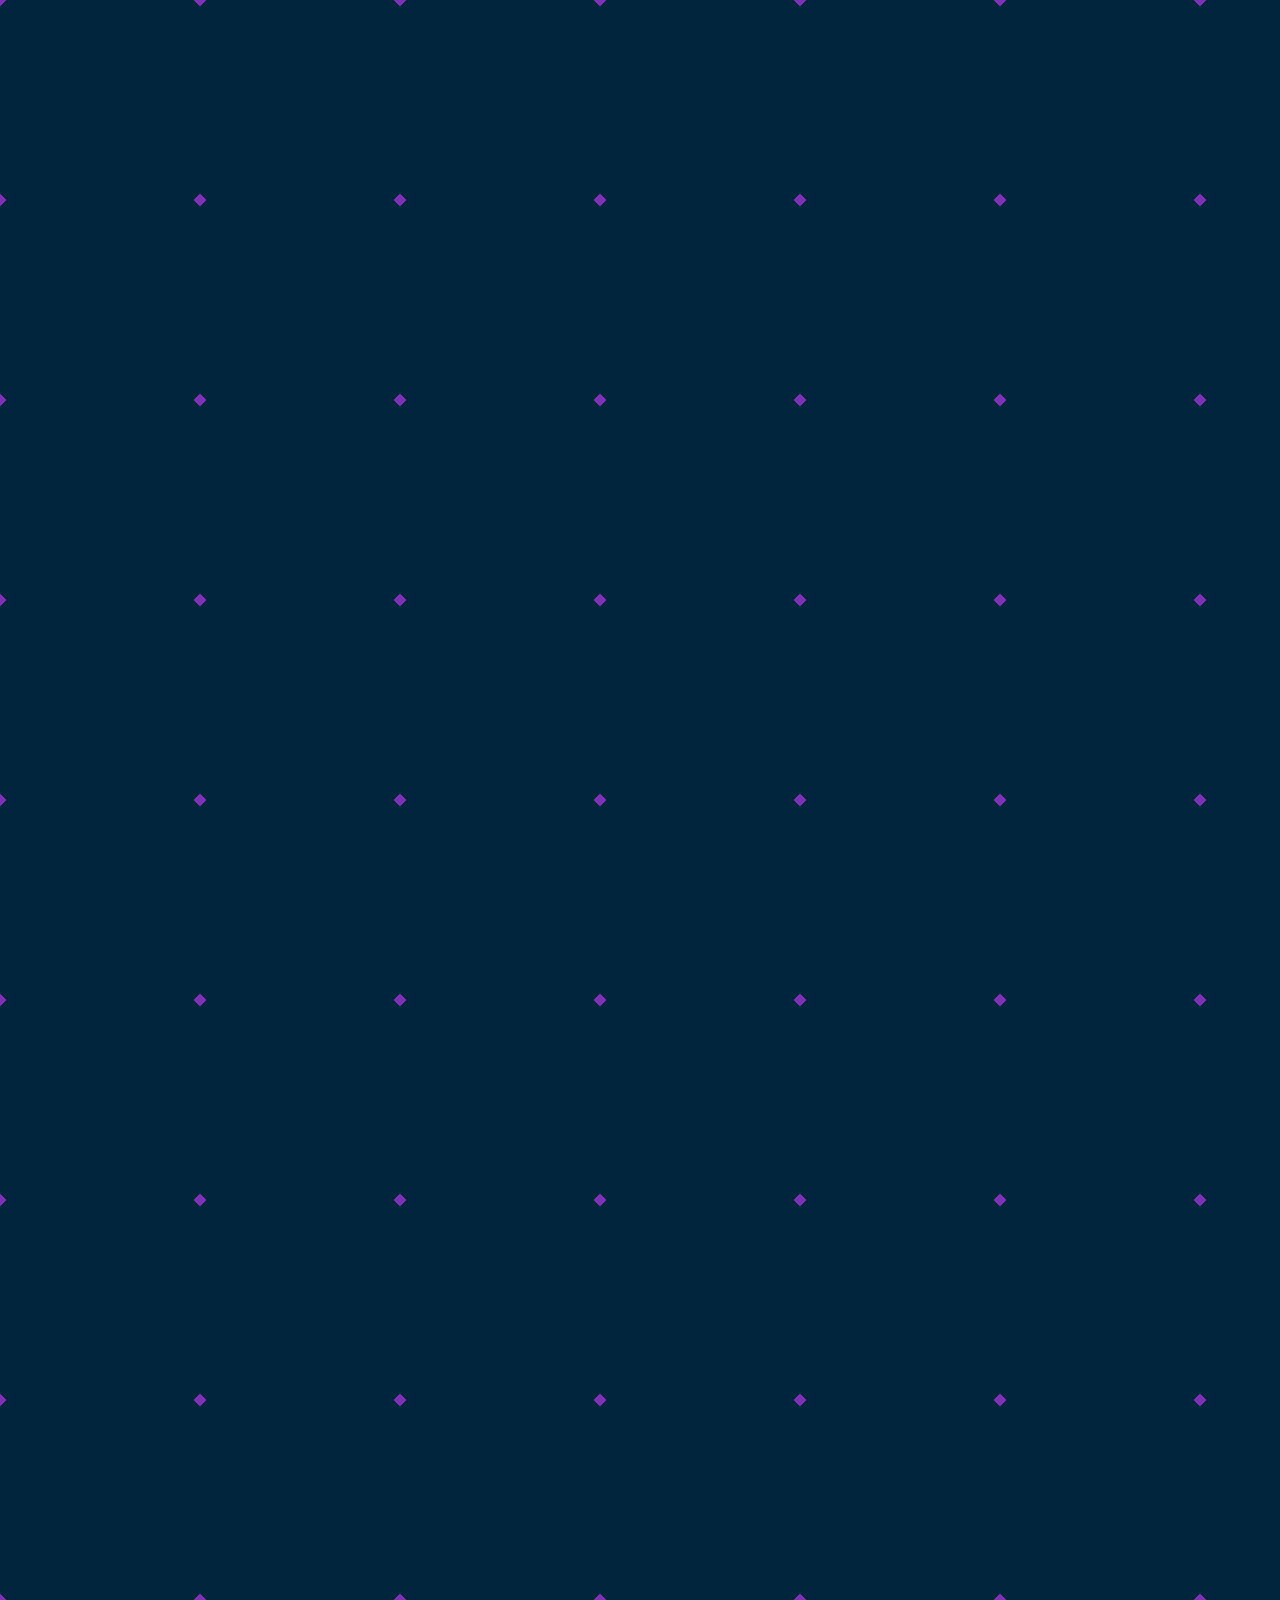
==== commit b5ca3b2a: "final del dia." ====
--- a/index.html
+++ b/index.html
@@ -132,11 +132,13 @@
                 <div class="Titol_Components"><label>Alguns dels components més venuts</label></div>
                 <div class="alturas">
                     <div class="container_700px">
-                        
-                        <div class="dispositiu1"><label>Processadors</label></div>
-                    </div>
-                    <div class="container_700px">
-                        <div class="dispositiu2"><label>RAM</label></div>
+                        <div class="dispositiu1"><label style="position: absolute; margin-top: 0px; margin-left: -150px;">Processadors</label></div>
+                    </div>
+                    <div class="container_700px">
+                        <div style="textdispositiu">
+                            <label>RAM</label>
+                        </div>
+                        <div class="dispositiu2"></div>
                     </div>
                     <div class="container_700px">
                         <div class="dispositiu3"><label>Disc Dur</label></div>
@@ -154,15 +156,26 @@
                     </div>
                 </div>
             </div>
+            <p>hola</p>
     
     
             <div class="Testimonis">
                 <div class="Titol_Testimonis"><label>Opinions dels clients</label></div>
-                <div class="opinio1"><label>Una tenda genial! Molt atents i professionals - Adria Garcia</label></div>
-                <div class="opinio2"><label>Atenció molt propera, ho fan tot genial, el Windows sembla anar més ràpid - Marc Sánchez</label></div>
-                <div class="opinio3"><label>El Fortnite em funciona millor desde que van netejar el meu PC - David Sanabria</label></div>
-                <div class="opinio4"><label>Ara sempre que tingui algún error els hi portaré el meu ordinador - Rosi Di Nino</label></div>
-                <div class="opinio5"><label>Tot funciona genial desde que em van augmentar la RAM - Oriol Ortega</label></div>
+                <div class="Container_testimonis">
+                    <label>Una tenda genial! Molt atents i professionals - Adria Garcia</label>
+                </div>
+                <div class="Container_testimonis">
+                    <label>Atenció molt propera, ho fan tot genial, el Windows sembla anar més ràpid - Marc Sánchez</label>
+                </div>
+                <div class="Container_testimonis">
+                    <label>El Fortnite em funciona millor desde que van netejar el meu PC - David Sanabria</label>
+                </div>
+                <div class="Container_testimonis">
+                    <label>Ara sempre que tingui algún error els hi portaré el meu ordinador - Rosi Di Nino</label>
+                </div>
+                <div class="Container_testimonis">
+                    <label>Tot funciona genial desde que em van augmentar la RAM - Oriol Ortega</label>
+                </div>
             </div>
     <!--
     
@@ -187,4 +200,4 @@
     </div>
 
 </body>
-</html>
+</html>--- a/style.css
+++ b/style.css
@@ -102,13 +102,6 @@
 
 /* Fin cabecera */
 
-
-
-
-
-
-
-
 /*Pagina Principal*/
 .fondo{
     width: 101%;
@@ -382,7 +375,7 @@
     align-items: center;
     background: radial-gradient(ellipse at center, #e570e7 0%, #01253d 52%, #01253d 102%, #a849a3 1%);background: radial-gradient(ellipse at center, rgba(229,112,231, 1) 0%, rgba(1,37,61, 0.5) 52%, rgba(1,37,61, 0) 102%, rgba(168,73,163, 0.01) 99%);
     background-size: cover;
-    display: block;
+    display: flex;
     align-content: center;
 }
 .dispositiu1{
@@ -398,7 +391,14 @@
     background-image: url(ram.png);
     background-repeat: no-repeat;
     background-size: contain;
-    display: block;
+    margin-top: 85px;
+    position: absolute;
+}
+.textdispositiu{
+    position: absolute;
+    width: 100px;
+    height: 10px;
+    margin-top: 10px;
 }
 .dispositiu3{
     width: 350px;
@@ -452,7 +452,19 @@
     font-weight: 600;
     color: #FF33FF;
     width: 100%;
-    justify-content: center;
+    margin-top: 20px;
+}
+.Container_testimonis {
+    width: 100%;
+    height: 250px;
+    background-color: #580092;
+    justify-content: space-between;
+    ,
+}
+.Container_testimonis label {
+    font-family: 'Segoe UI', Tahoma, Geneva, Verdana, sans-serif;
+    font-size: 32px;
+    color: #FF33FF;
 }
 /* Fi apartat 4 */
 
